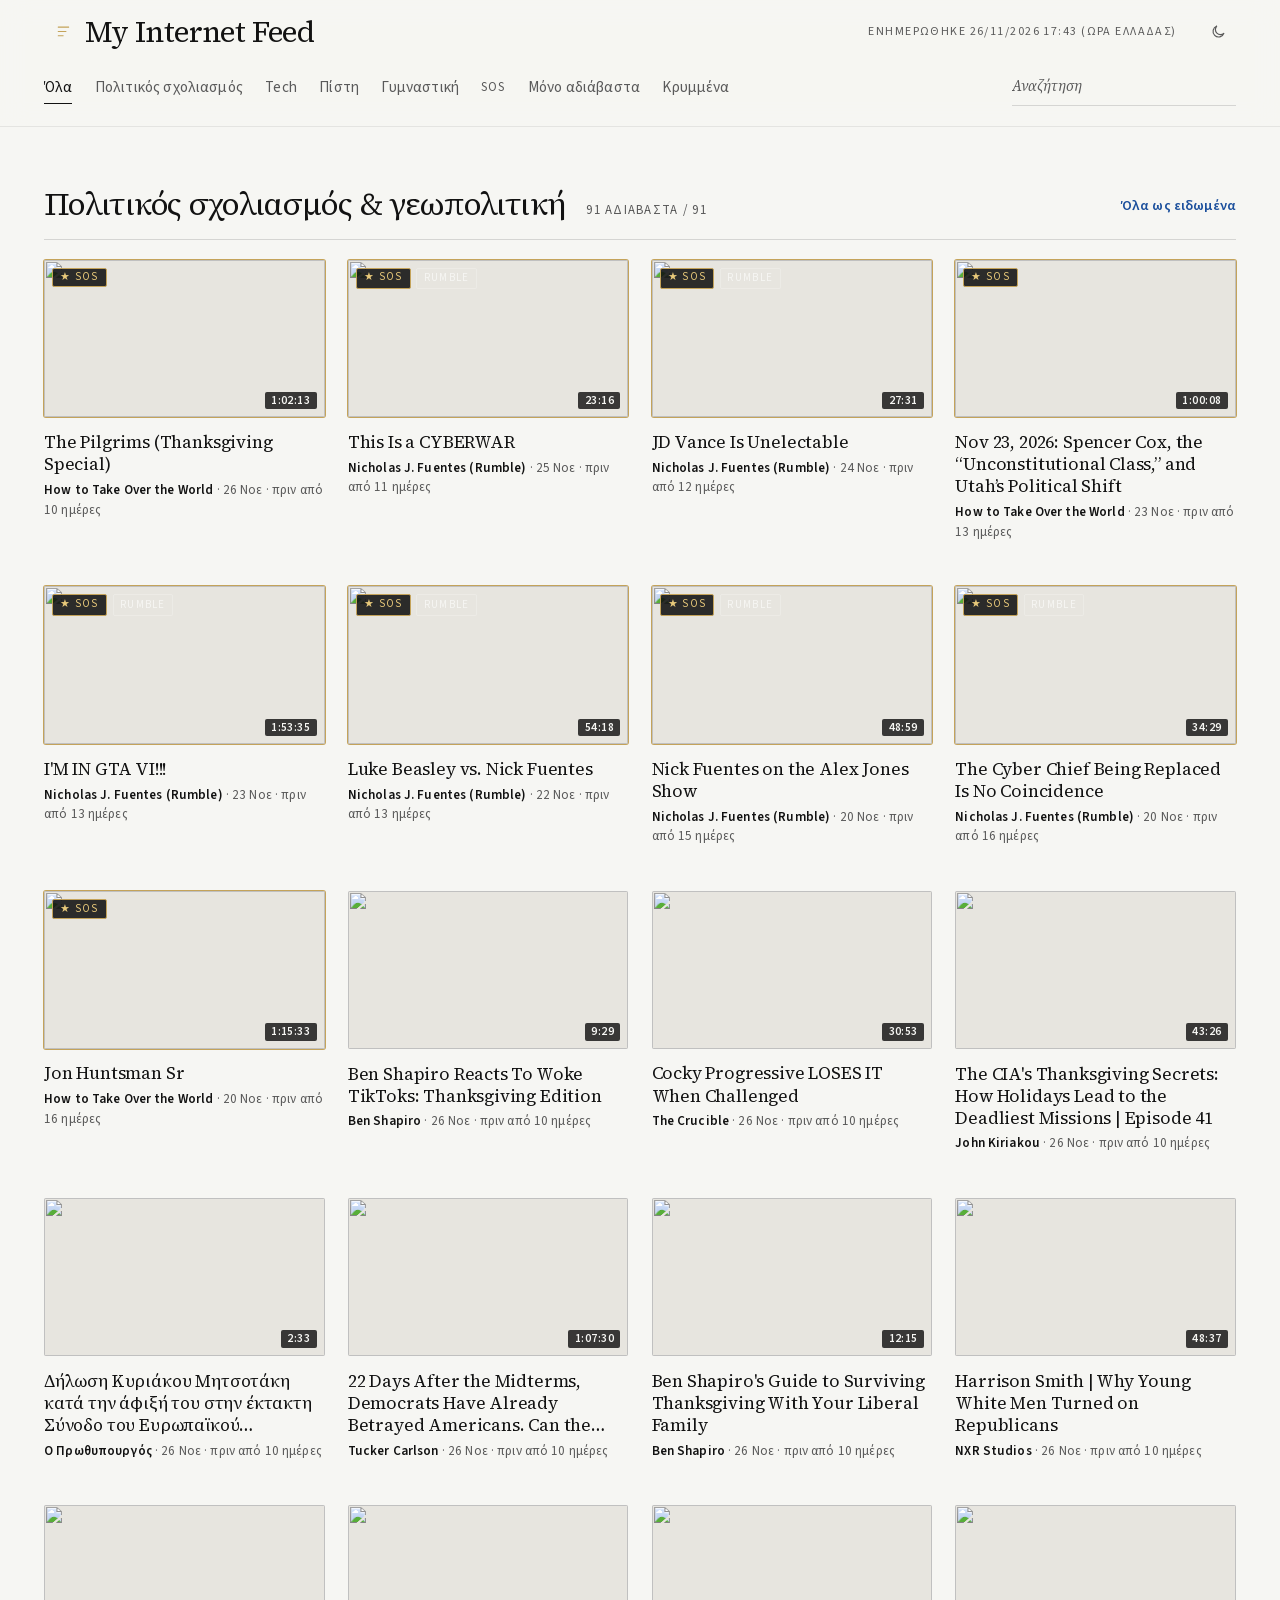
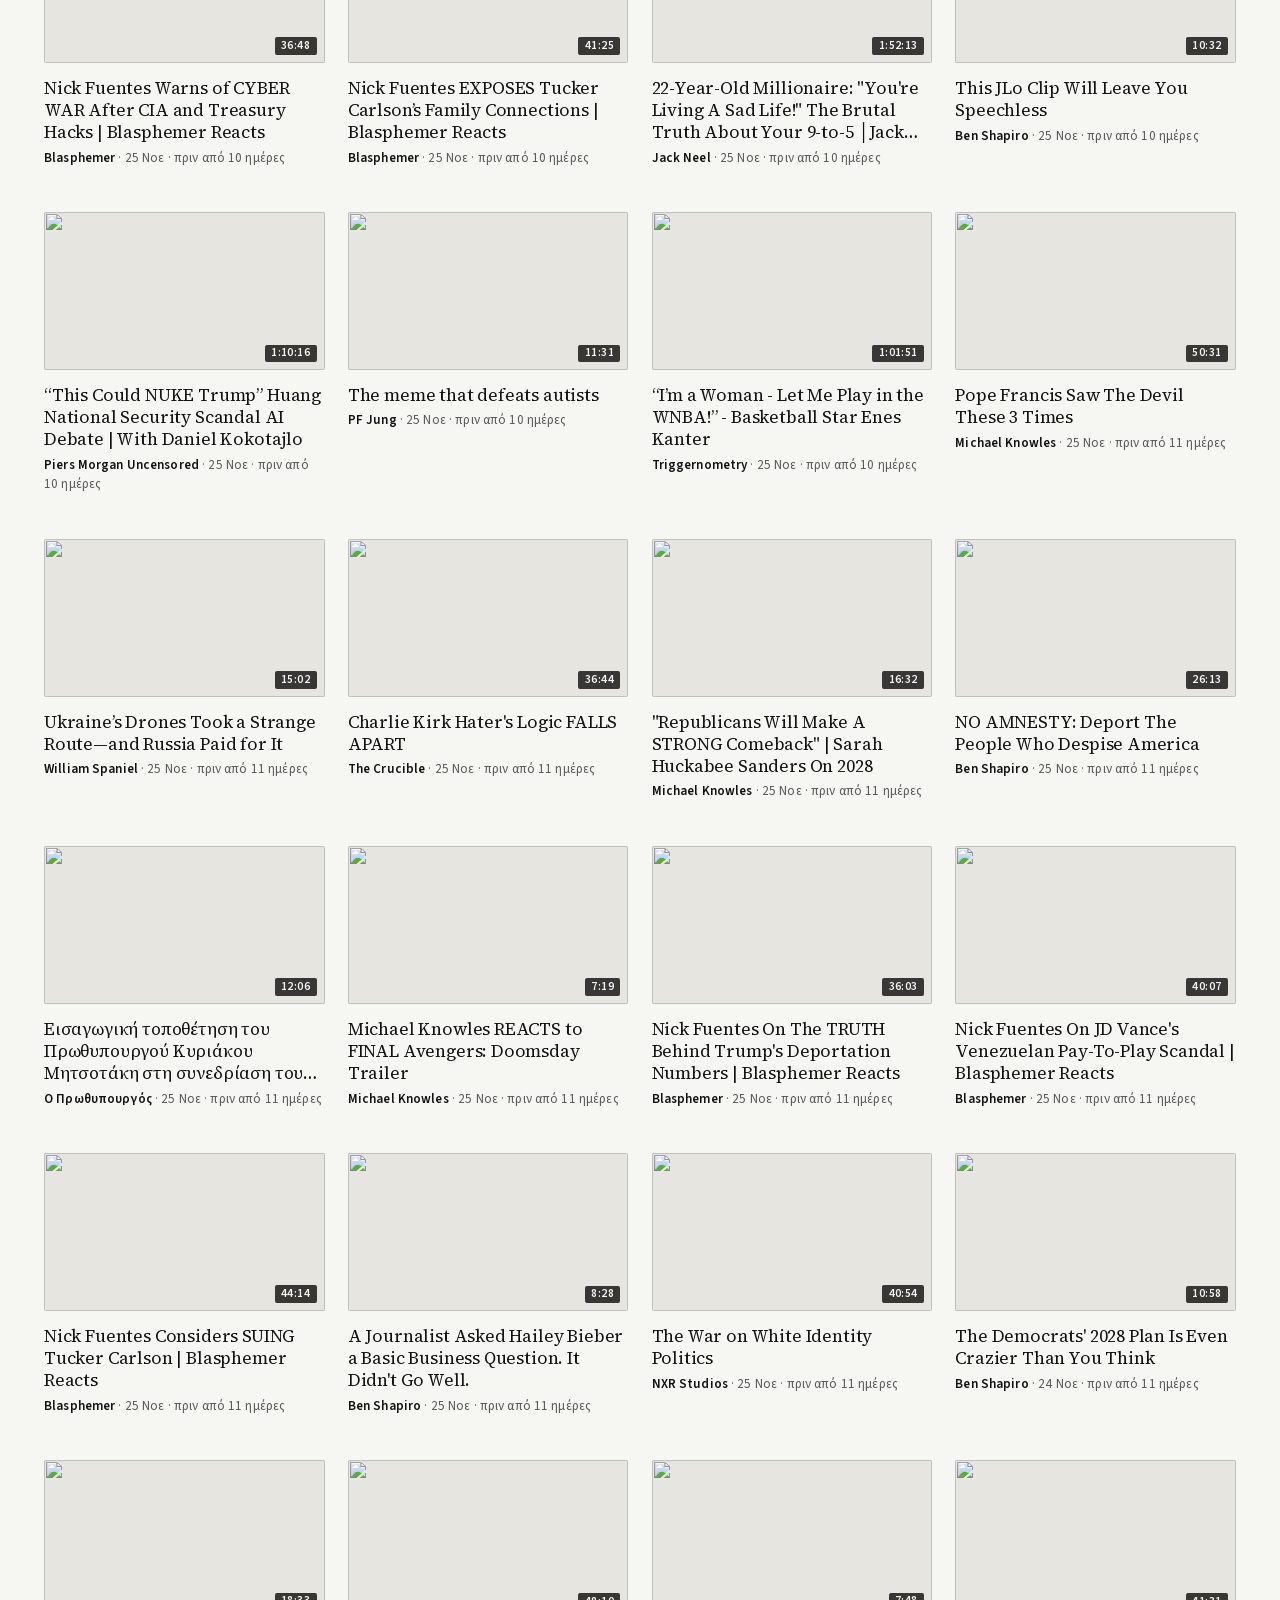
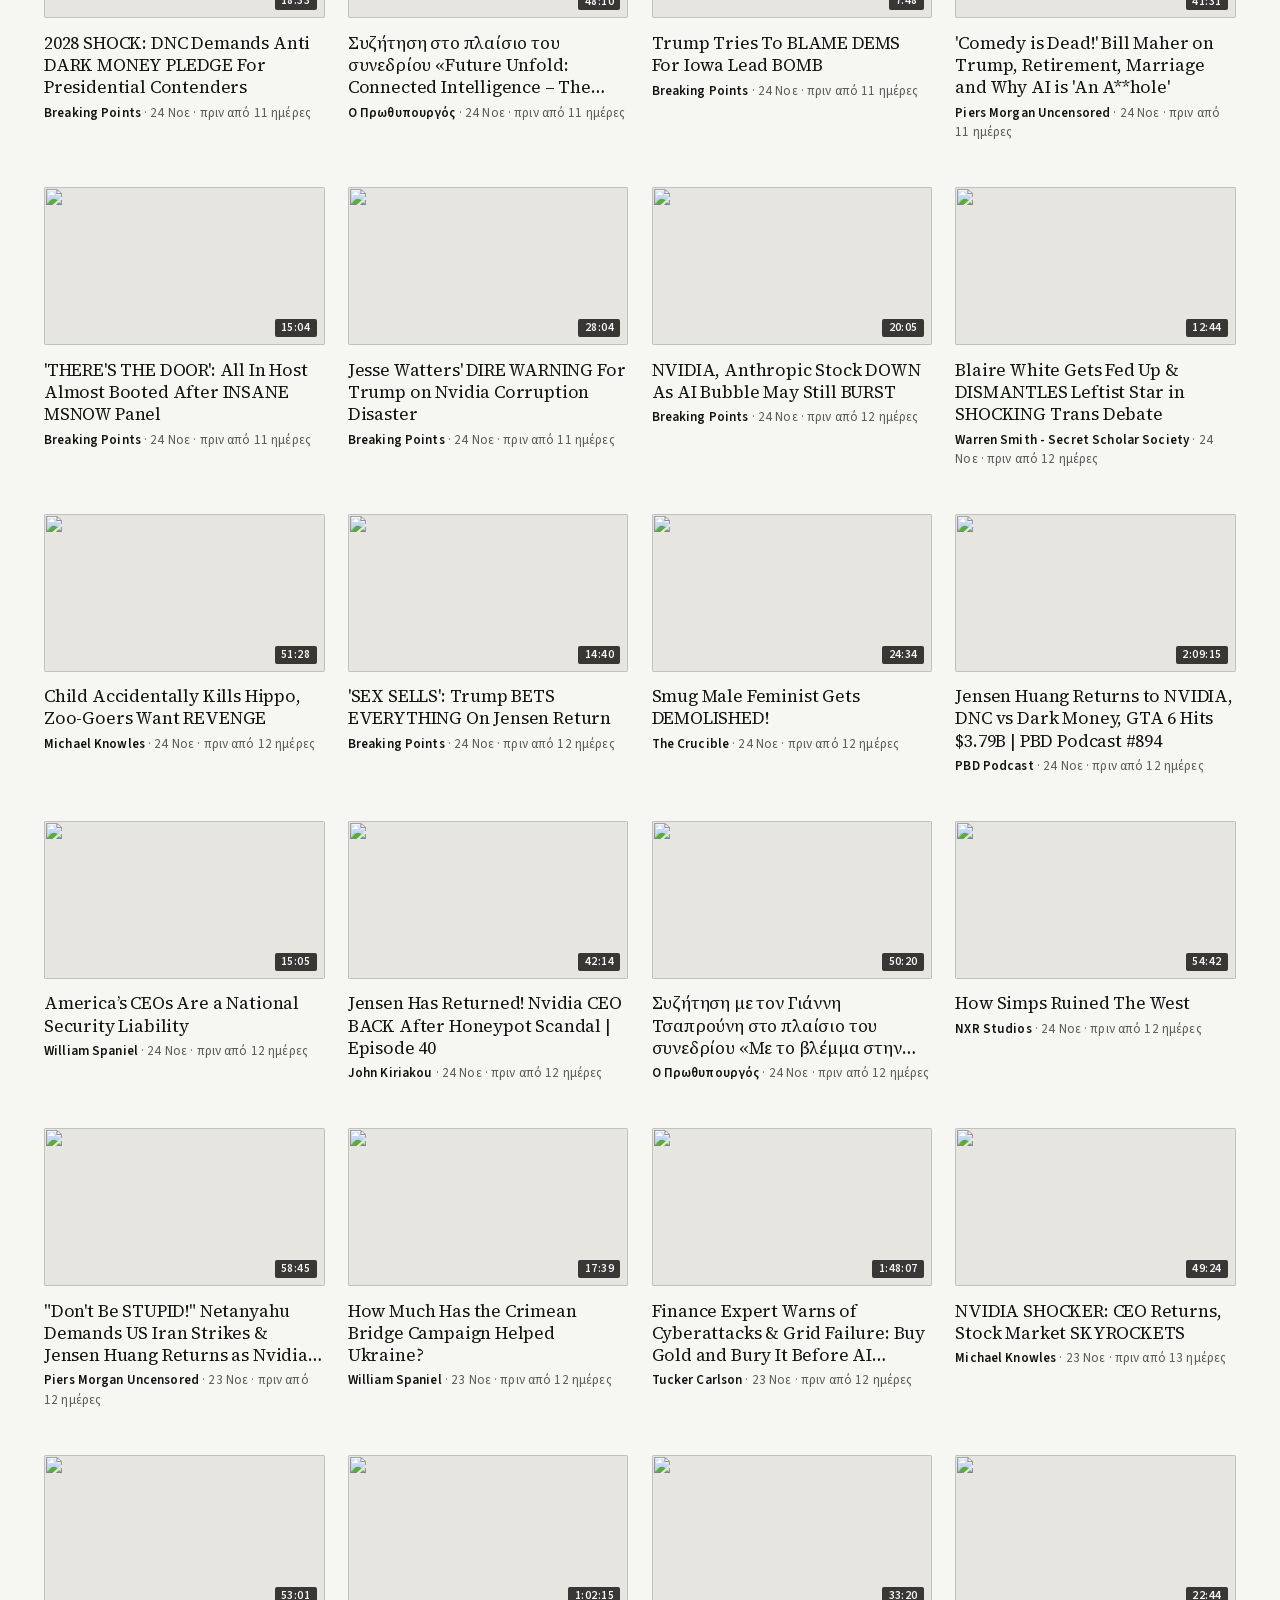
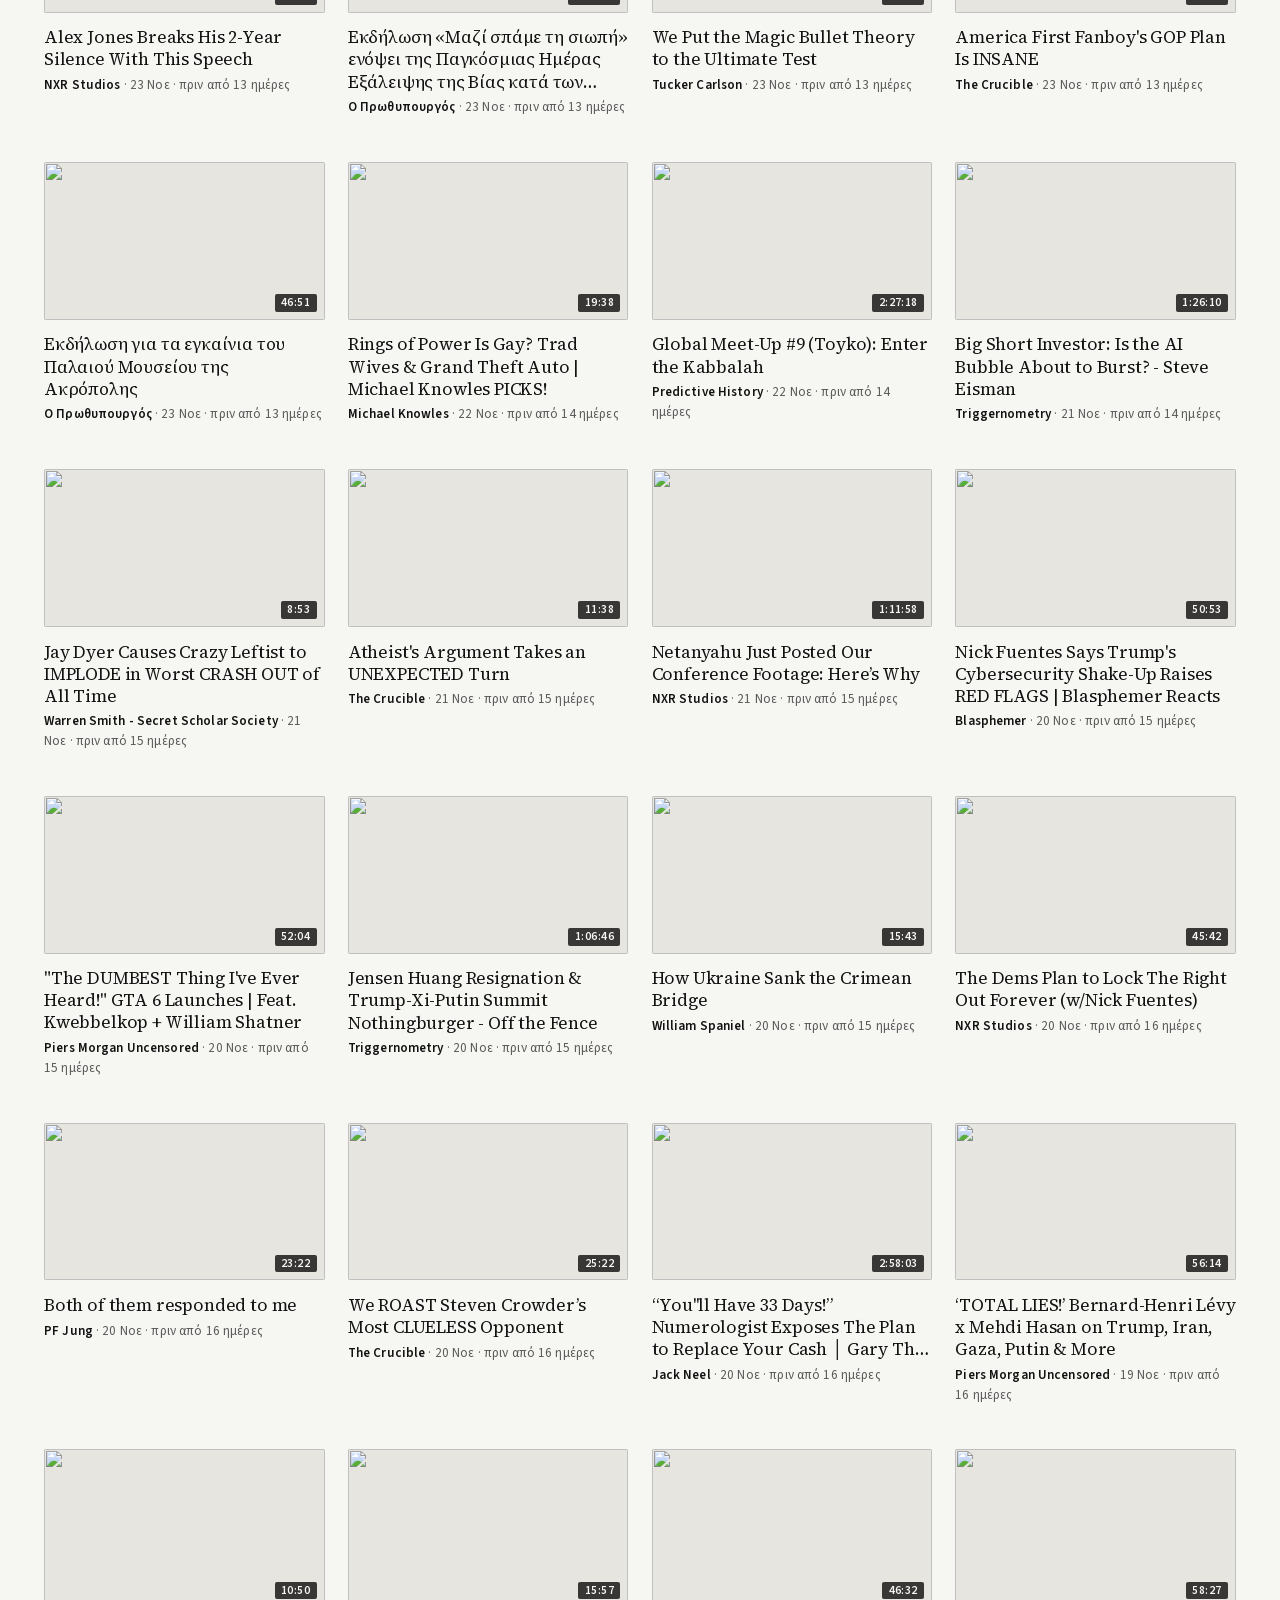
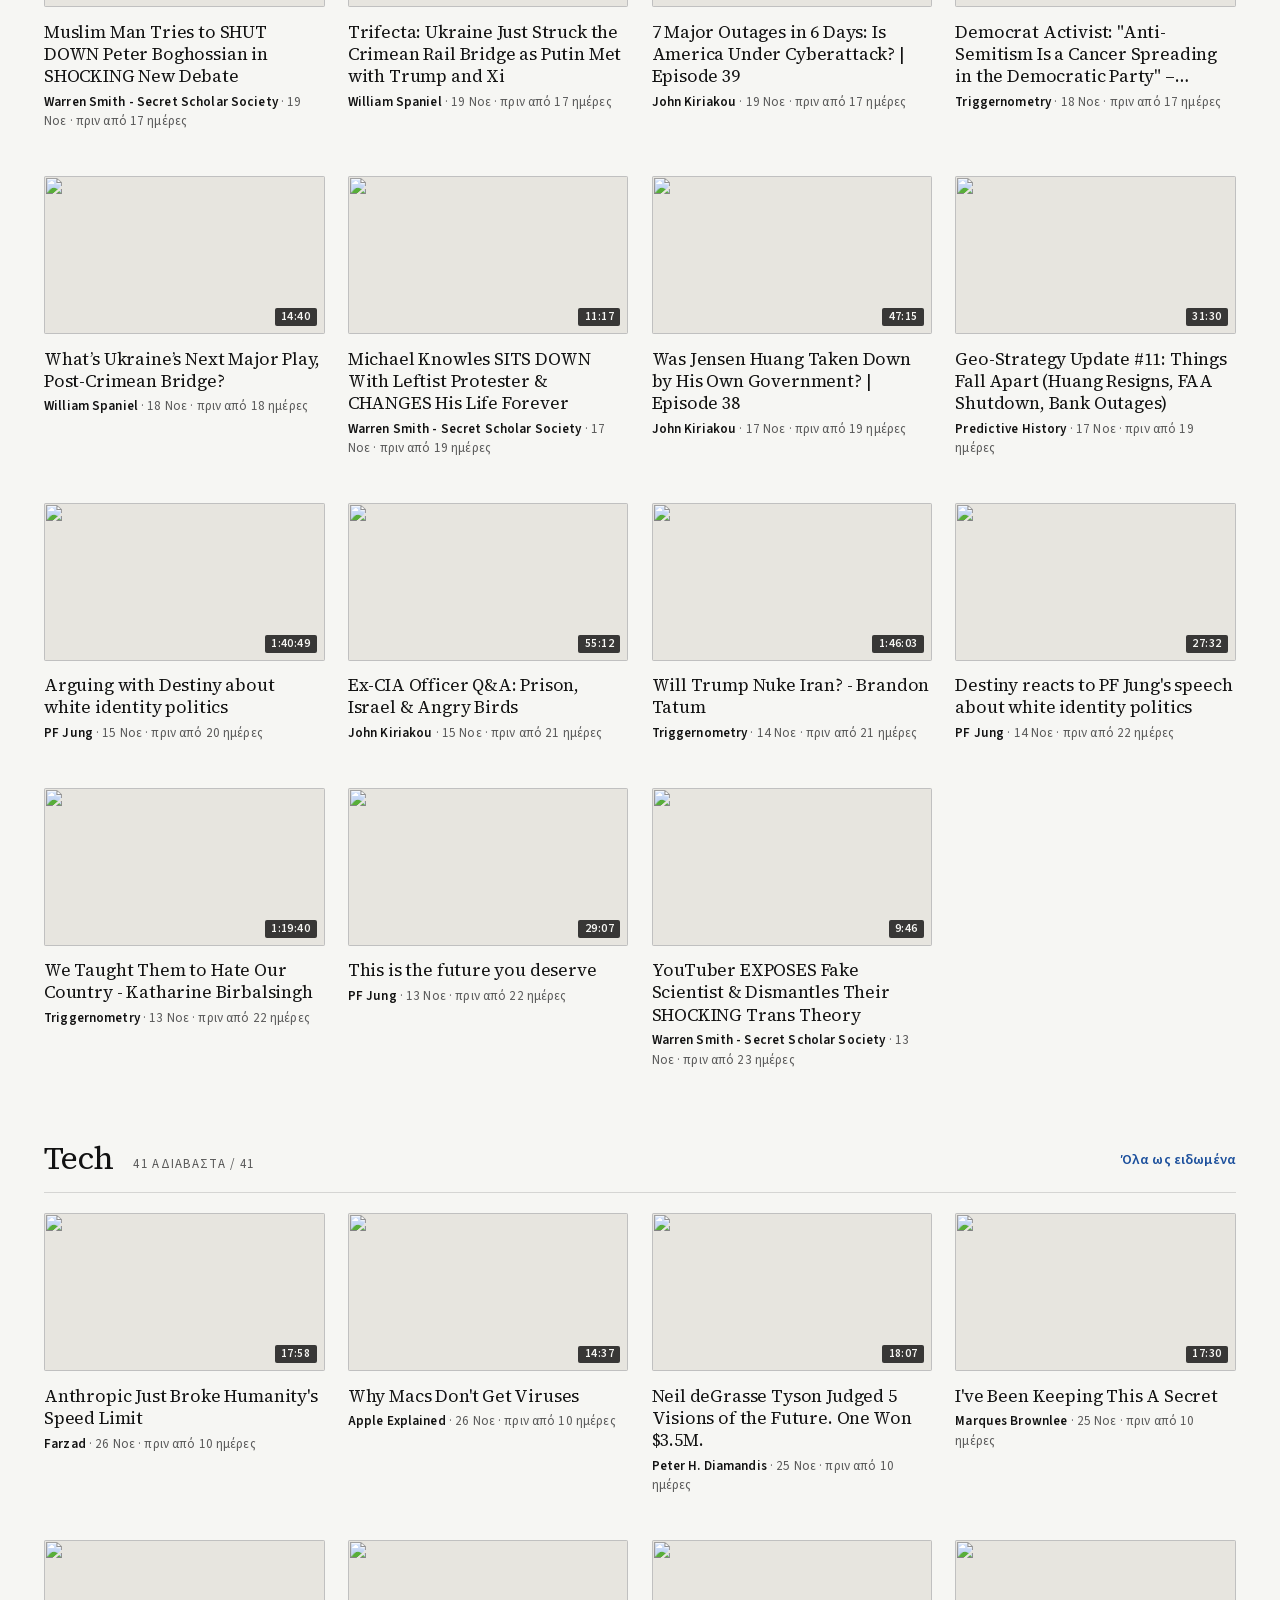
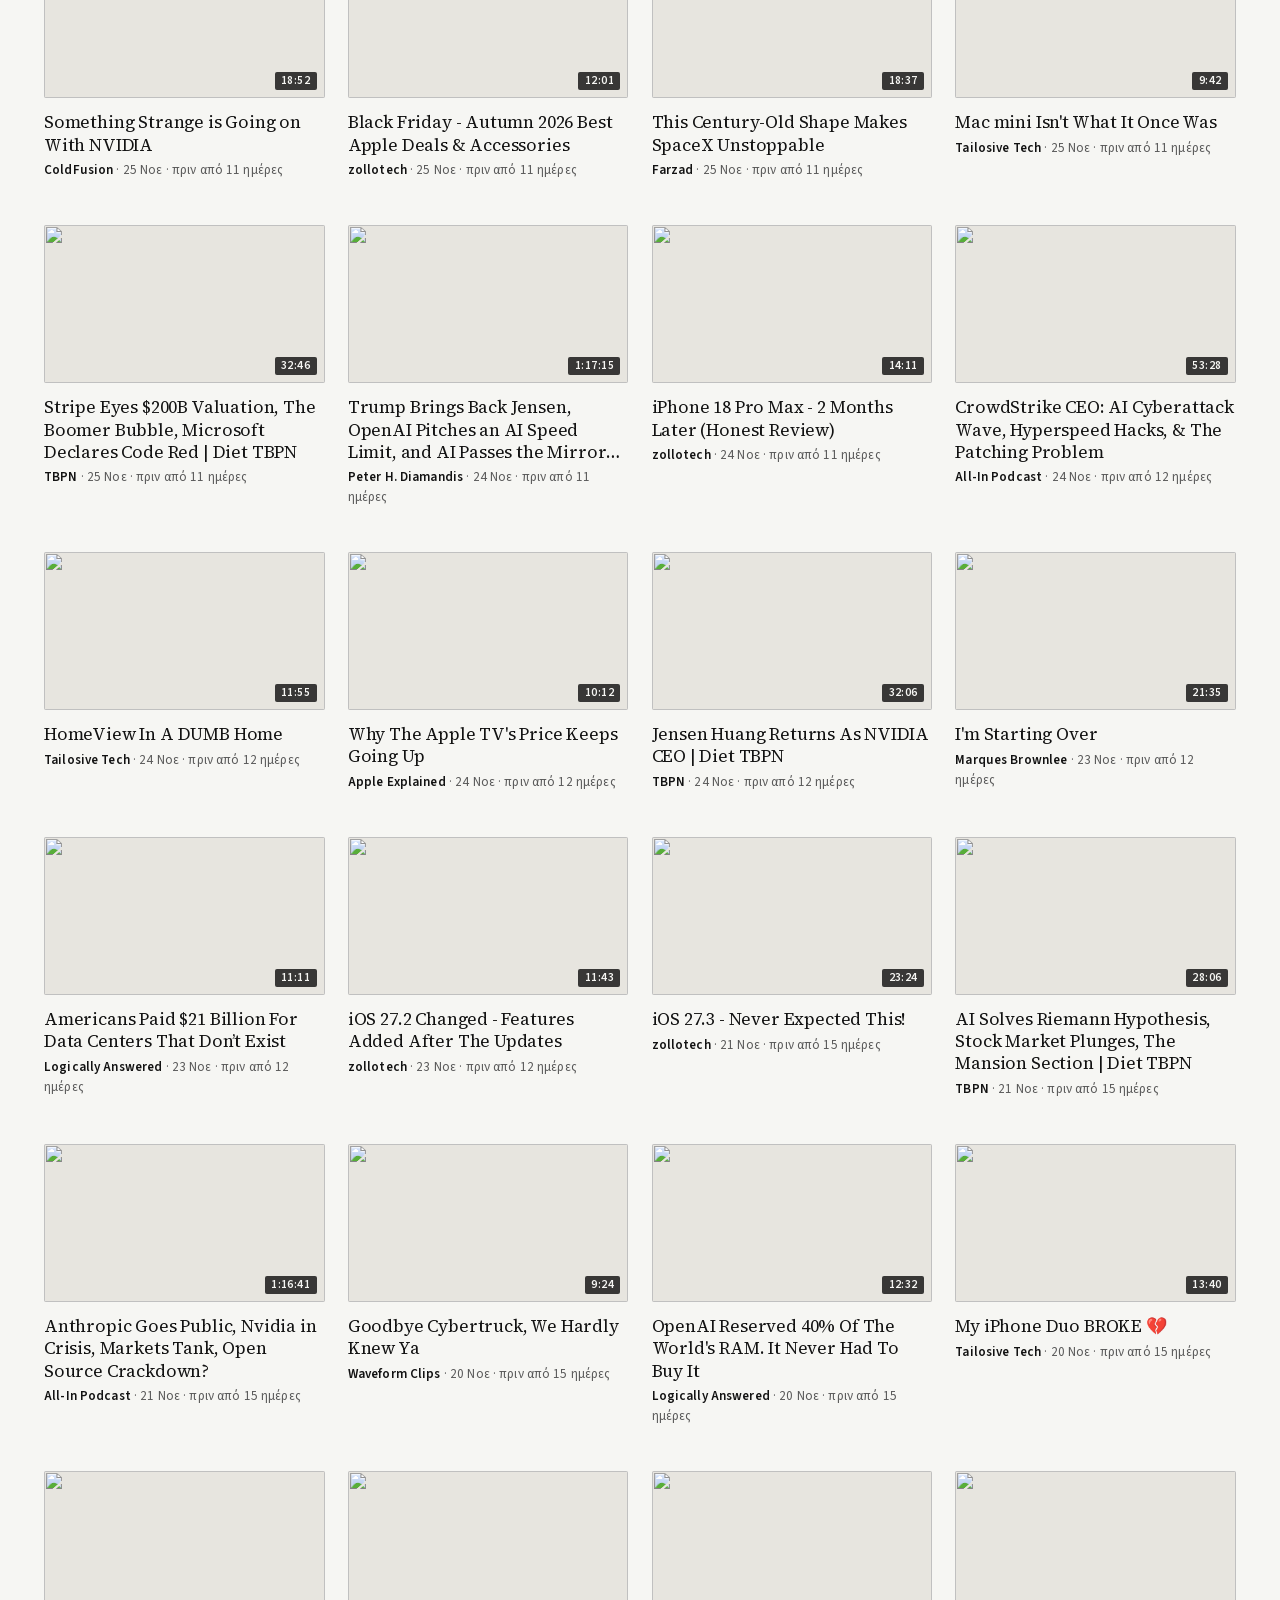
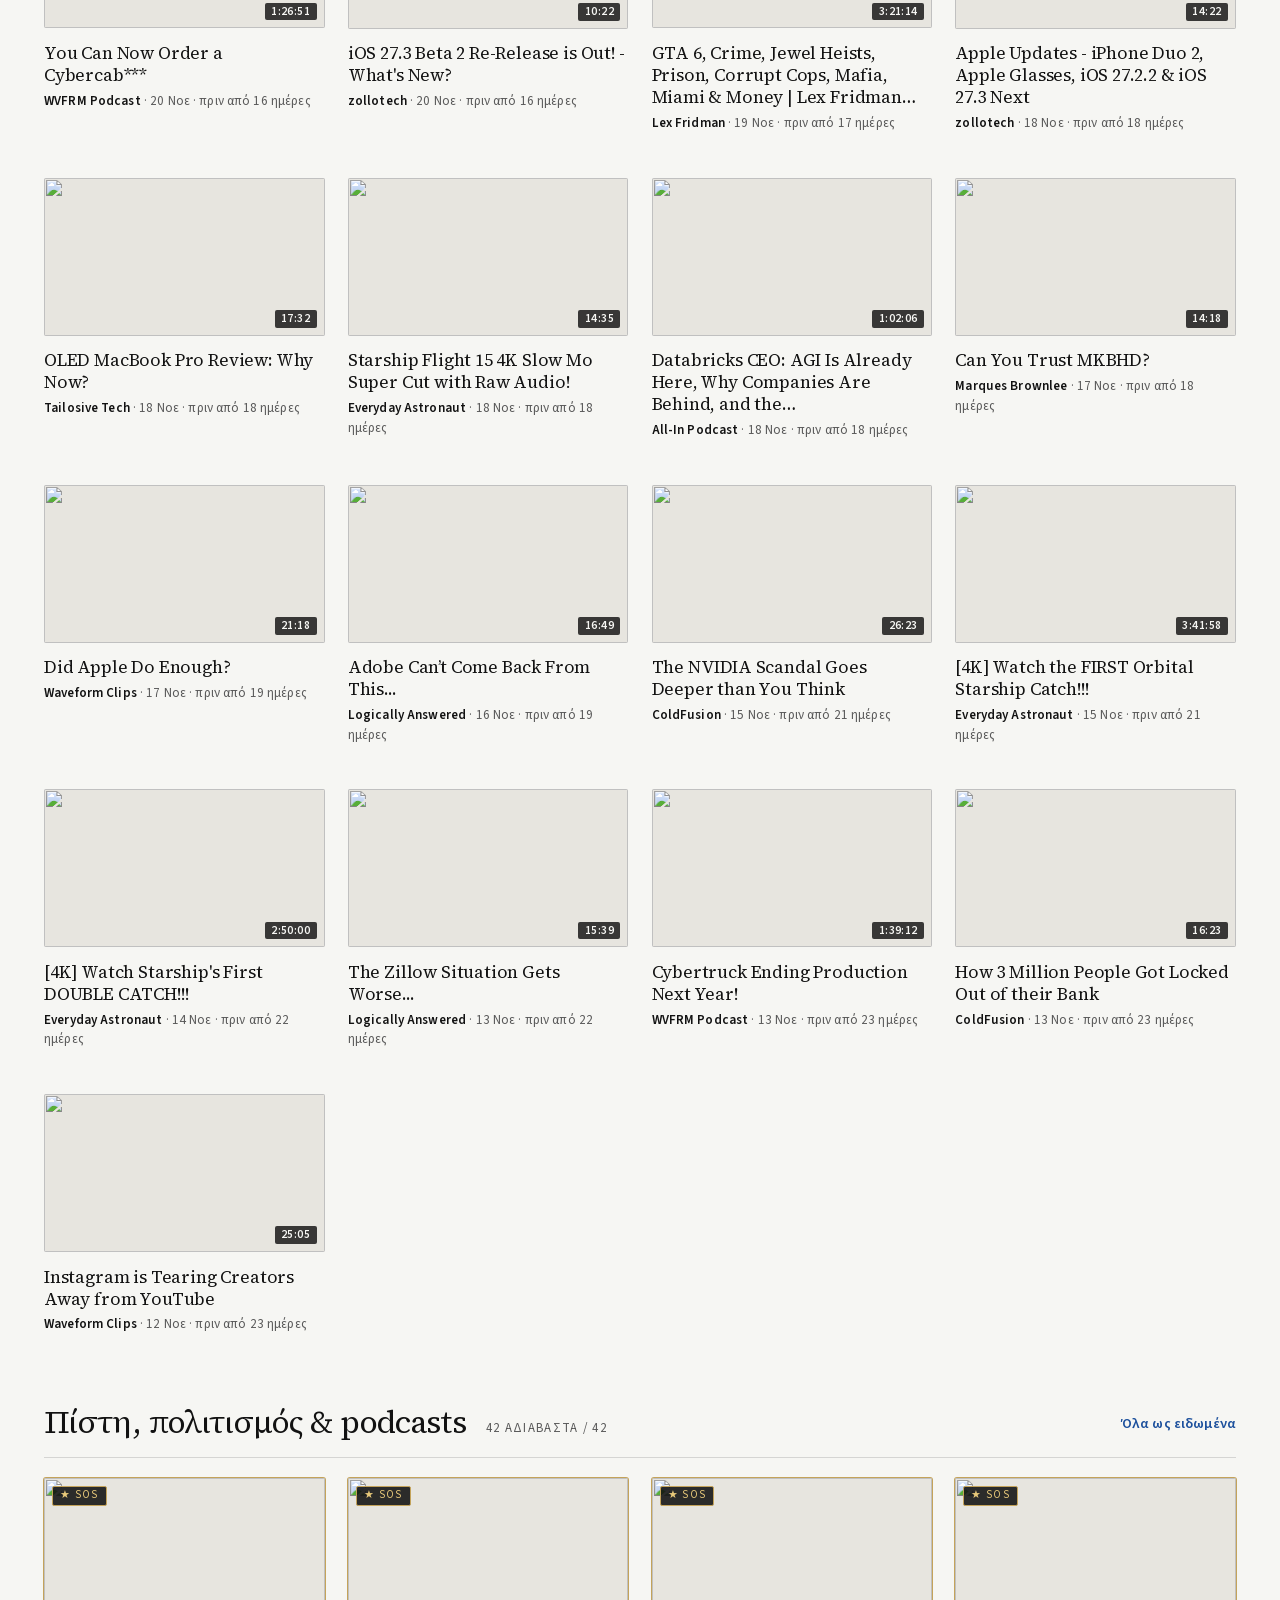
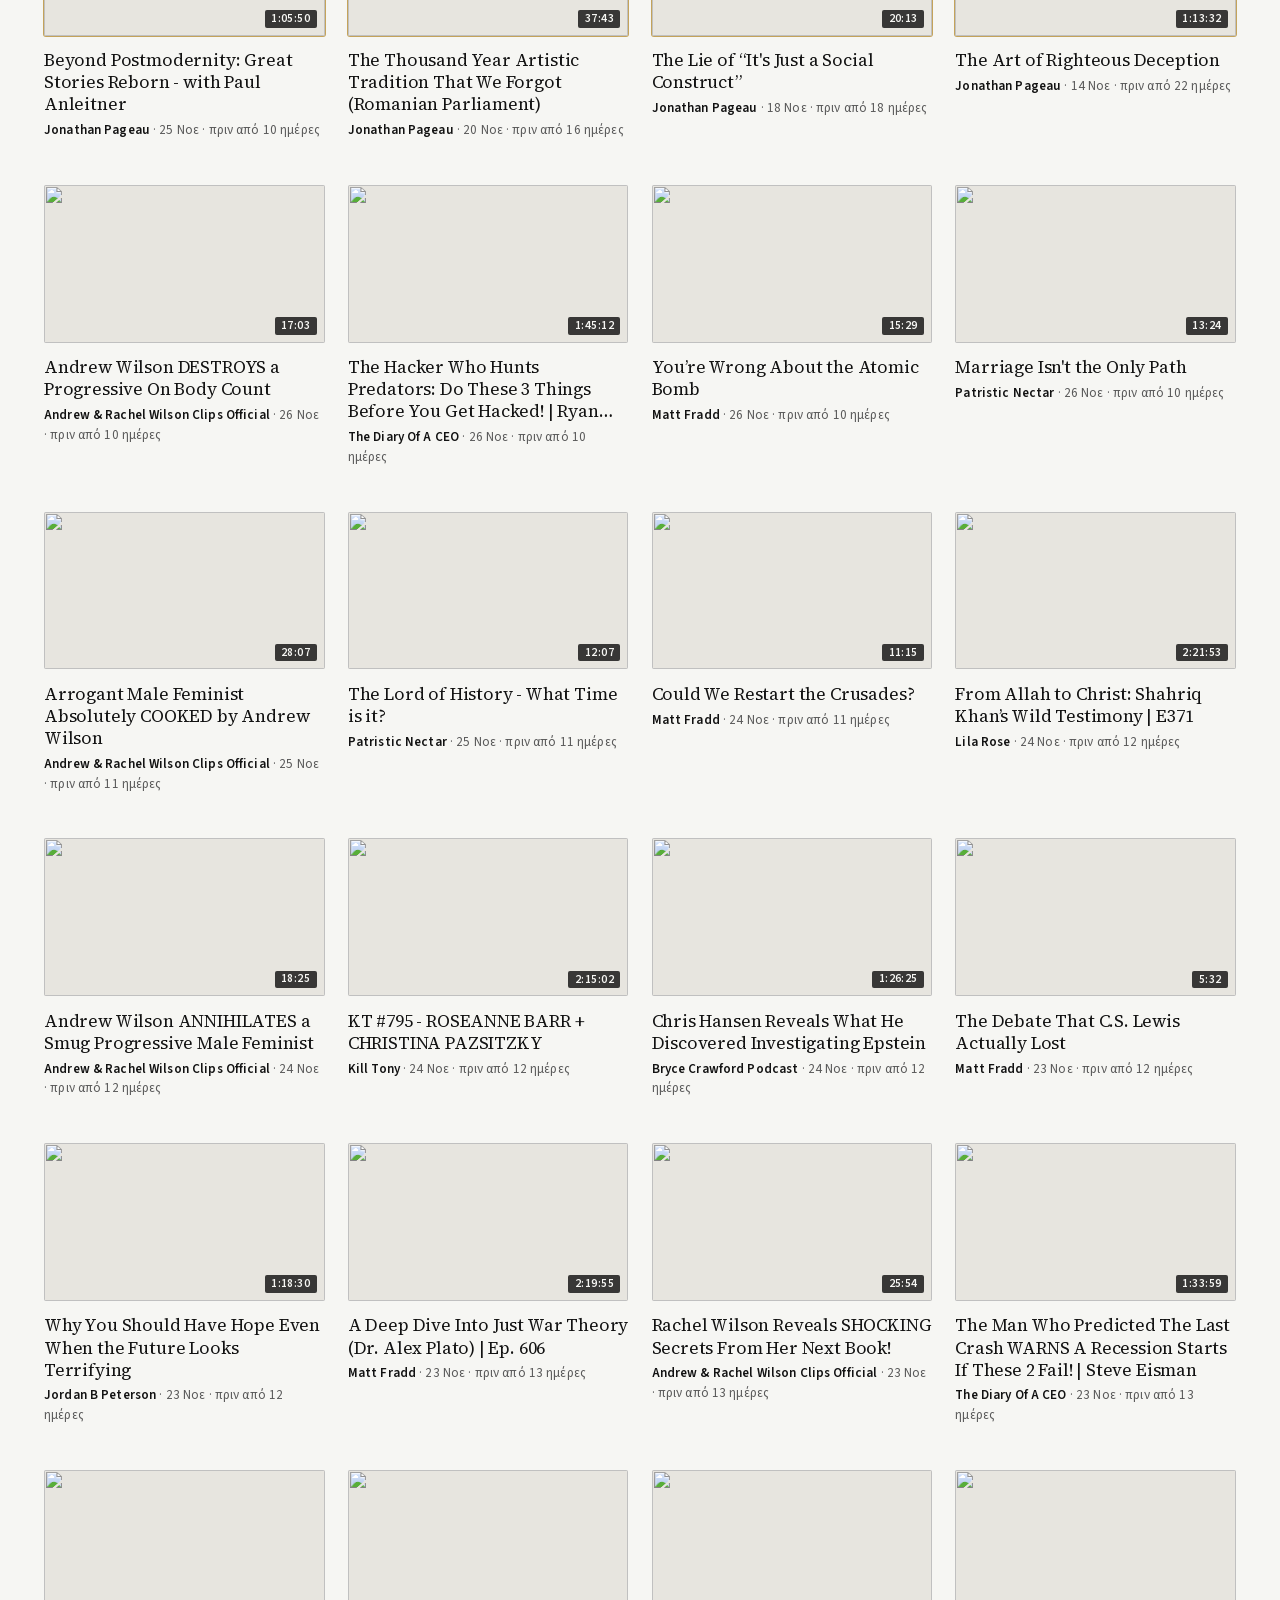
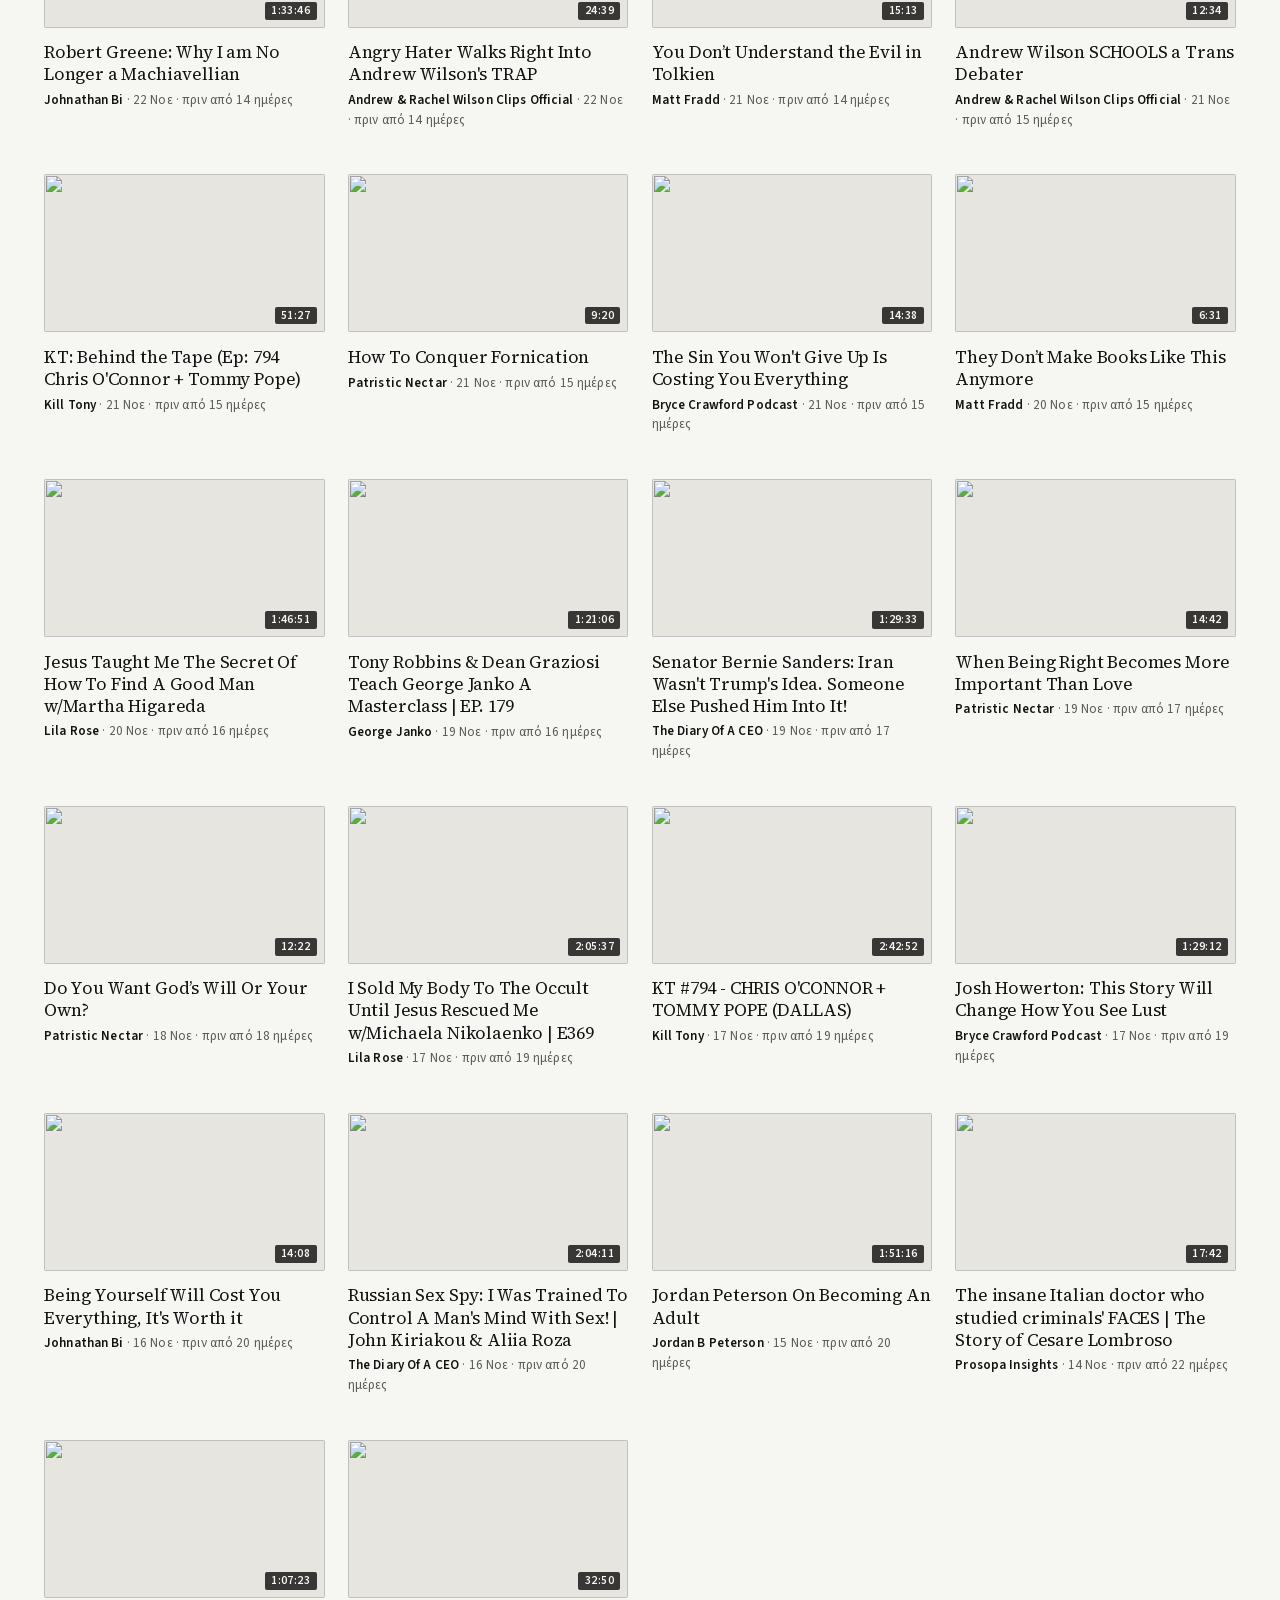
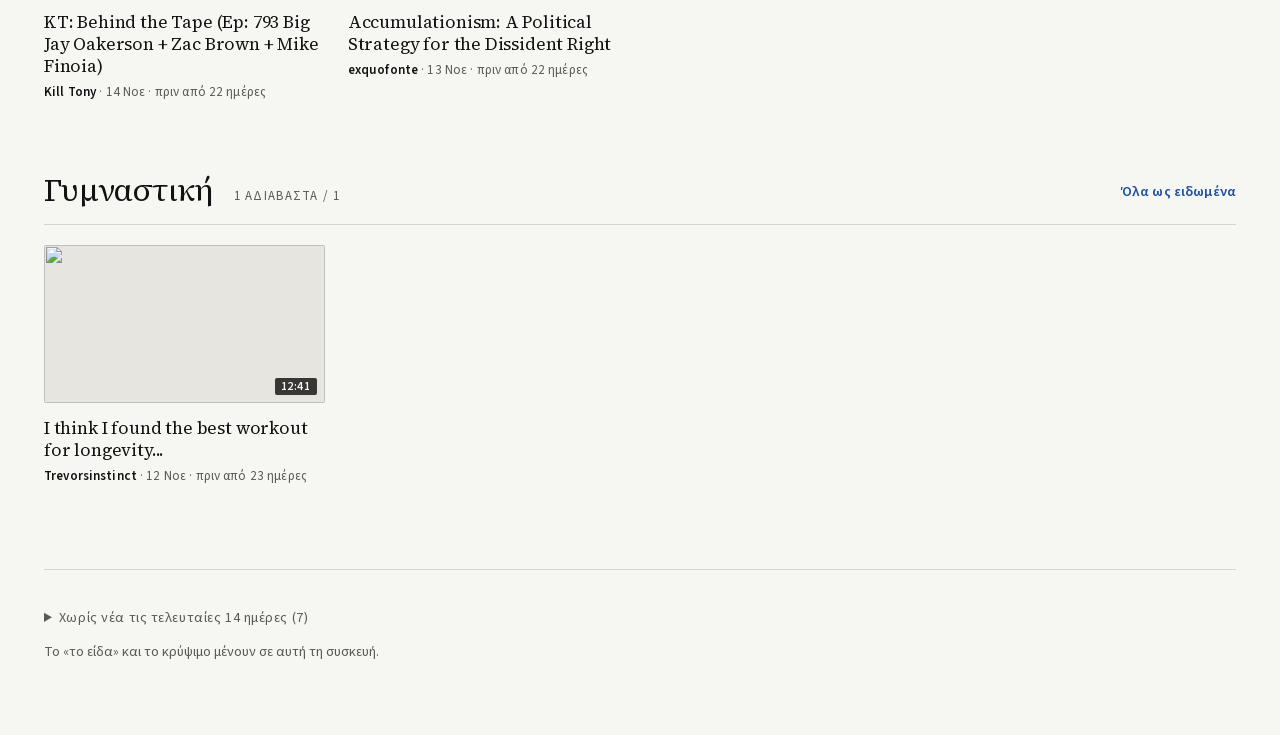
==== site/index.html @ 31cf914c "Add My Internet Feed static site and builder. Public watch-list page for selected YouTube and Rumble" ====
<!doctype html>
<html lang="el">
<head>
<meta charset="utf-8">
<meta name="viewport" content="width=device-width,initial-scale=1,viewport-fit=cover">
<meta name="theme-color" content="#161512">
<meta name="theme-color" media="(prefers-color-scheme: light)" content="#F6F6F3">
<meta name="theme-color" media="(prefers-color-scheme: dark)" content="#161512">
<meta name="apple-mobile-web-app-capable" content="yes">
<meta name="mobile-web-app-capable" content="yes">
<meta name="apple-mobile-web-app-status-bar-style" content="black-translucent">
<meta name="apple-mobile-web-app-title" content="My Internet Feed">
<link rel="icon" href="data:image/svg+xml;charset=utf-8,%3Csvg%20xmlns=%22http://www.w3.org/2000/svg%22%20viewBox=%220%200%2064%2064%22%20width=%2264%22%20height=%2264%22%20role=%22img%22%20aria-label=%22Serif%20feed%20mark%22%3E%0A%20%20%3Crect%20width=%2264%22%20height=%2264%22%20rx=%224%22%20fill=%22%231B4F9C%22/%3E%0A%20%20%3Cpath%20d=%22M15.5%2016.910256410256412V14.5H30.935897435897434V16.910256410256412L26.628205128205128%2017.371794871794872Q26.576923076923077%2020.55128205128205%2026.55128205128205%2023.807692307692307Q26.525641025641026%2027.064102564102566%2026.525641025641026%2030.397435897435898V32.6025641025641Q26.525641025641026%2035.833333333333336%2026.55128205128205%2039.08974358974359Q26.576923076923077%2042.34615384615385%2026.628205128205128%2045.62820512820513L30.935897435897434%2046.08974358974359V48.5H15.5V46.08974358974359L19.807692307692307%2045.62820512820513Q19.91025641025641%2042.44871794871795%2019.91025641025641%2039.16666666666667Q19.91025641025641%2035.88461538461539%2019.91025641025641%2032.6025641025641V30.397435897435898Q19.91025641025641%2027.166666666666668%2019.91025641025641%2023.91025641025641Q19.91025641025641%2020.653846153846153%2019.807692307692307%2017.371794871794872Z%22%20fill=%22%23F6F6F3%22/%3E%0A%20%20%3Crect%20x=%2229.84%22%20y=%2220.70%22%20width=%2224.5%22%20height=%222.35%22%20rx=%220.4%22%20fill=%22%23C4A35A%22/%3E%0A%20%20%3Crect%20x=%2229.84%22%20y=%2230.10%22%20width=%2218.5%22%20height=%222.35%22%20rx=%220.4%22%20fill=%22%23C4A35A%22/%3E%0A%20%20%3Crect%20x=%2229.84%22%20y=%2239.50%22%20width=%2212.5%22%20height=%222.35%22%20rx=%220.4%22%20fill=%22%23C4A35A%22/%3E%0A%3C/svg%3E" type="image/svg+xml">
<link rel="apple-touch-icon" href="[data-uri]">
<link rel="manifest" href="manifest.webmanifest">
<title>My Internet Feed</title>
<style>
/* greek-ext */
@font-face {
  font-family: 'Source Sans 3';
  font-style: italic;
  font-weight: 400;
  font-display: swap;
  src: url([data-uri]) format('woff2');
  unicode-range: U+1F00-1FFF;
}
/* greek */
@font-face {
  font-family: 'Source Sans 3';
  font-style: italic;
  font-weight: 400;
  font-display: swap;
  src: url([data-uri]) format('woff2');
  unicode-range: U+0370-0377, U+037A-037F, U+0384-038A, U+038C, U+038E-03A1, U+03A3-03FF;
}
/* latin */
@font-face {
  font-family: 'Source Sans 3';
  font-style: italic;
  font-weight: 400;
  font-display: swap;
  src: url([data-uri]) format('woff2');
  unicode-range: U+0000-00FF, U+0131, U+0152-0153, U+02BB-02BC, U+02C6, U+02DA, U+02DC, U+0304, U+0308, U+0329, U+2000-206F, U+20AC, U+2122, U+2191, U+2193, U+2212, U+2215, U+FEFF, U+FFFD;
}
/* greek-ext */
@font-face {
  font-family: 'Source Sans 3';
  font-style: normal;
  font-weight: 400;
  font-display: swap;
  src: url([data-uri]) format('woff2');
  unicode-range: U+1F00-1FFF;
}
/* greek */
@font-face {
  font-family: 'Source Sans 3';
  font-style: normal;
  font-weight: 400;
  font-display: swap;
  src: url([data-uri]) format('woff2');
  unicode-range: U+0370-0377, U+037A-037F, U+0384-038A, U+038C, U+038E-03A1, U+03A3-03FF;
}
/* latin */
@font-face {
  font-family: 'Source Sans 3';
  font-style: normal;
  font-weight: 400;
  font-display: swap;
  src: url([data-uri]) format('woff2');
  unicode-range: U+0000-00FF, U+0131, U+0152-0153, U+02BB-02BC, U+02C6, U+02DA, U+02DC, U+0304, U+0308, U+0329, U+2000-206F, U+20AC, U+2122, U+2191, U+2193, U+2212, U+2215, U+FEFF, U+FFFD;
}
/* greek-ext */
@font-face {
  font-family: 'Source Sans 3';
  font-style: normal;
  font-weight: 600;
  font-display: swap;
  src: url([data-uri]) format('woff2');
  unicode-range: U+1F00-1FFF;
}
/* greek */
@font-face {
  font-family: 'Source Sans 3';
  font-style: normal;
  font-weight: 600;
  font-display: swap;
  src: url([data-uri]) format('woff2');
  unicode-range: U+0370-0377, U+037A-037F, U+0384-038A, U+038C, U+038E-03A1, U+03A3-03FF;
}
/* latin */
@font-face {
  font-family: 'Source Sans 3';
  font-style: normal;
  font-weight: 600;
  font-display: swap;
  src: url([data-uri]) format('woff2');
  unicode-range: U+0000-00FF, U+0131, U+0152-0153, U+02BB-02BC, U+02C6, U+02DA, U+02DC, U+0304, U+0308, U+0329, U+2000-206F, U+20AC, U+2122, U+2191, U+2193, U+2212, U+2215, U+FEFF, U+FFFD;
}
/* greek */
@font-face {
  font-family: 'Source Serif 4';
  font-style: italic;
  font-weight: 400;
  font-display: swap;
  src: url([data-uri]) format('woff2');
  unicode-range: U+0370-0377, U+037A-037F, U+0384-038A, U+038C, U+038E-03A1, U+03A3-03FF;
}
/* latin */
@font-face {
  font-family: 'Source Serif 4';
  font-style: italic;
  font-weight: 400;
  font-display: swap;
  src: url([data-uri]) format('woff2');
  unicode-range: U+0000-00FF, U+0131, U+0152-0153, U+02BB-02BC, U+02C6, U+02DA, U+02DC, U+0304, U+0308, U+0329, U+2000-206F, U+20AC, U+2122, U+2191, U+2193, U+2212, U+2215, U+FEFF, U+FFFD;
}
/* greek */
@font-face {
  font-family: 'Source Serif 4';
  font-style: normal;
  font-weight: 400;
  font-display: swap;
  src: url([data-uri]) format('woff2');
  unicode-range: U+0370-0377, U+037A-037F, U+0384-038A, U+038C, U+038E-03A1, U+03A3-03FF;
}
/* latin */
@font-face {
  font-family: 'Source Serif 4';
  font-style: normal;
  font-weight: 400;
  font-display: swap;
  src: url([data-uri]) format('woff2');
  unicode-range: U+0000-00FF, U+0131, U+0152-0153, U+02BB-02BC, U+02C6, U+02DA, U+02DC, U+0304, U+0308, U+0329, U+2000-206F, U+20AC, U+2122, U+2191, U+2193, U+2212, U+2215, U+FEFF, U+FFFD;
}
/* greek */
@font-face {
  font-family: 'Source Serif 4';
  font-style: normal;
  font-weight: 600;
  font-display: swap;
  src: url([data-uri]) format('woff2');
  unicode-range: U+0370-0377, U+037A-037F, U+0384-038A, U+038C, U+038E-03A1, U+03A3-03FF;
}
/* latin */
@font-face {
  font-family: 'Source Serif 4';
  font-style: normal;
  font-weight: 600;
  font-display: swap;
  src: url([data-uri]) format('woff2');
  unicode-range: U+0000-00FF, U+0131, U+0152-0153, U+02BB-02BC, U+02C6, U+02DA, U+02DC, U+0304, U+0308, U+0329, U+2000-206F, U+20AC, U+2122, U+2191, U+2193, U+2212, U+2215, U+FEFF, U+FFFD;
}
:root{
  --bg:#161512; --text:#F6F6F3; --muted:#9A958C;
  --accent:#8EAAD9; --accent-hover:#A8C0E4;
  --gold:#C4A35A; --gold-line:#9A7840;
  --line:rgba(246,246,243,.12); --line-soft:rgba(246,246,243,.07);
  --panel:#1E1C18; --card:#1C1A16; --thumb:#12110F;
  --serif:"Source Serif 4","Source Serif Pro",Georgia,"Times New Roman",serif;
  --sans:"Source Sans 3","Source Sans Pro",-apple-system,"Segoe UI",Helvetica,Arial,sans-serif;
  --ease:cubic-bezier(.2,.7,.1,1);
  --pad:clamp(1.1rem,3.6vw,2.75rem);
  --header-h:auto;
  --radius:2px;
  --live:#C4473A;
}
html[data-theme="light"]{
  --bg:#F6F6F3; --text:#121212; --muted:#5A5A5A;
  --accent:#1B4F9C; --accent-hover:#163F7C;
  --gold:#9A7840; --gold-line:#C4A35A;
  --line:rgba(18,18,18,.14); --line-soft:rgba(18,18,18,.08);
  --panel:#EDECE7; --card:#EFEDE8; --thumb:#E7E5DF;
  --live:#B3261E;
}
*{box-sizing:border-box}
html{-webkit-text-size-adjust:100%}
body{margin:0;background:var(--bg);color:var(--text);font-family:var(--sans);font-size:1.02rem;line-height:1.5;
  -webkit-font-smoothing:antialiased;text-rendering:optimizeLegibility;font-kerning:normal;
  padding-bottom:env(safe-area-inset-bottom)}
img{display:block;max-width:100%}
button,input{font:inherit;color:inherit}
::selection{background:var(--accent);color:var(--bg)}
:focus-visible{outline:2px solid var(--accent);outline-offset:3px}

/* ---------- header ---------- */
header{position:sticky;top:0;z-index:20;background:color-mix(in srgb,var(--bg) 86%,transparent);
  -webkit-backdrop-filter:saturate(1.2) blur(14px);backdrop-filter:saturate(1.2) blur(14px);
  border-bottom:1px solid var(--line-soft);
  padding:calc(.85rem + env(safe-area-inset-top)) var(--pad) .85rem}
.top{display:flex;align-items:center;gap:1.25rem;flex-wrap:wrap}
.brand{display:flex;align-items:center;gap:.7rem;min-width:0;margin:0;color:inherit}
.mark{flex:none;width:1.85rem;height:1.85rem;display:block;border-radius:3px}
.wordmark{font-family:var(--serif);font-weight:400;font-size:clamp(1.45rem,3.2vw,1.85rem);letter-spacing:-.02em;line-height:1}
.gen{margin-left:auto;color:var(--muted);font-size:.75rem;letter-spacing:.12em;text-transform:uppercase;align-self:center}
.theme{margin-left:.2rem;flex:none;width:36px;height:36px;border:0;background:transparent;color:var(--muted);cursor:pointer;border-radius:var(--radius);display:inline-flex;align-items:center;justify-content:center;align-self:center}
.theme:hover{color:var(--text)}
.theme svg{width:18px;height:18px}
html[data-theme="light"] .icon-sun{display:none}
html[data-theme="dark"] .icon-moon{display:none}

.bar{display:flex;align-items:center;gap:.15rem 1.4rem;margin-top:.85rem;overflow-x:auto;scrollbar-width:none;padding:.15rem 0 .2rem}
.bar::-webkit-scrollbar{display:none}
.chip{flex:none;appearance:none;border:0;background:none;color:var(--muted);padding:.45rem 0;min-height:44px;
  font-size:.95rem;cursor:pointer;user-select:none;white-space:nowrap;position:relative;letter-spacing:.01em;transition:color .3s}
.chip::after{content:"";position:absolute;left:0;right:0;bottom:.35rem;height:1px;background:currentColor;transform:scaleX(0);transform-origin:left;transition:transform .45s var(--ease)}
.chip:hover{color:var(--text)}
.chip.on{color:var(--text)}
.chip.on::after{transform:scaleX(1)}
.chip.sos{letter-spacing:.08em;font-size:.8rem;text-transform:uppercase}
.chip.sos.on{color:var(--gold)}
#q{flex:0 1 14rem;min-width:7.5rem;margin-left:auto;background:transparent;border:0;border-bottom:1px solid var(--line);
  padding:.45rem 0;font-size:.92rem;color:var(--text);outline:none;border-radius:0;transition:border-color .3s}
#q:focus{border-bottom-color:var(--accent)}
#q::placeholder{color:var(--muted);font-style:italic;font-family:var(--serif)}

/* ---------- layout ---------- */
main{max-width:1440px;margin:0 auto;padding:.5rem var(--pad) 4.5rem}

section{margin-top:clamp(2rem,4.5vw,3.25rem)}
.gh{display:flex;align-items:flex-end;justify-content:space-between;gap:1.25rem;padding-bottom:1rem;
  border-bottom:1px solid var(--line);margin-bottom:1.25rem;flex-wrap:wrap}
.gh h2{font-family:var(--serif);font-weight:400;font-size:clamp(1.55rem,2.5vw,2.05rem);letter-spacing:-.02em;line-height:1.1;margin:0}
.gh .n{color:var(--muted);font-size:.8rem;letter-spacing:.1em;text-transform:uppercase;margin-right:auto;padding-bottom:.15rem}
.btn{border:0;background:none;color:var(--accent);padding:.35rem 0;font-size:.9rem;font-weight:600;cursor:pointer;letter-spacing:.01em}
.btn:hover{color:var(--accent-hover)}

.grid{display:grid;grid-template-columns:repeat(auto-fill,minmax(280px,1fr));gap:clamp(1.15rem,2vw,1.7rem) clamp(1rem,1.8vw,1.5rem)}

/* ---------- cards ---------- */
.card{position:relative;background:transparent;display:flex;flex-direction:column;transition:opacity .45s var(--ease),filter .45s var(--ease)}
.card.sos .th{box-shadow:0 0 0 1px var(--gold-line)}
.card.seen{opacity:.42;filter:saturate(.55)}
.card.seen:hover{opacity:.82;filter:saturate(.85)}
.card a.hit{color:inherit;text-decoration:none;display:flex;flex-direction:column;flex:1;min-width:0}
.th{position:relative;aspect-ratio:16/9;background:var(--thumb);border-radius:var(--radius);overflow:hidden}
.th img{width:100%;height:100%;object-fit:cover;transition:transform 1.1s var(--ease)}
@media (prefers-reduced-motion:no-preference){
  .card:hover .th img{transform:scale(1.03)}
  .card[data-in]{transform:translateY(14px);animation:rise .85s var(--ease) forwards}
  .card[data-in]:not(.seen){opacity:0;animation:rise-fade .85s var(--ease) forwards}
}
@keyframes rise{to{transform:none}}
@keyframes rise-fade{to{opacity:1;transform:none}}
@media (prefers-reduced-motion:reduce){
  .card,.th img,.chip::after{transition:none;animation:none}
}

.dur{position:absolute;right:.5rem;bottom:.5rem;background:rgba(18,18,18,.82);color:#F6F6F3;
  border-radius:var(--radius);padding:.12rem .4rem;font-size:.72rem;font-weight:600;letter-spacing:.04em;
  font-feature-settings:"tnum" 1,"lnum" 1;line-height:1.2}
.dur.live{background:var(--live);letter-spacing:.1em}
.tag{position:absolute;left:.5rem;top:.5rem;display:flex;gap:.35rem}
.tag span{font-size:.68rem;letter-spacing:.14em;text-transform:uppercase;line-height:1;
  padding:.28rem .4rem;border-radius:var(--radius);background:rgba(18,18,18,.78);color:#F6F6F3}
.tag .s{background:rgba(18,18,18,.88);color:#E8C97A;border:1px solid var(--gold-line);padding:.22rem .45rem;letter-spacing:.12em}
.tag .r{background:transparent;border:1px solid rgba(246,246,243,.35);letter-spacing:.12em}

.bd{padding:.85rem 0 1.15rem;display:flex;flex-direction:column;gap:.35rem;flex:1}
.ti{font-family:var(--serif);font-weight:400;font-size:1.08rem;line-height:1.28;letter-spacing:-.01em;
  display:-webkit-box;-webkit-line-clamp:3;-webkit-box-orient:vertical;overflow:hidden}
.meta{color:var(--muted);font-size:.82rem;letter-spacing:.01em}
.meta b{color:var(--text);font-weight:600;font-family:var(--sans)}

.acts{position:absolute;right:.45rem;top:.45rem;display:flex;gap:.35rem;opacity:0;transition:opacity .3s}
.card:hover .acts,.card:focus-within .acts{opacity:1}
.acts button{width:32px;height:32px;border-radius:50%;border:0;background:rgba(18,18,18,.62);color:#F6F6F3;
  font-size:14px;cursor:pointer;line-height:32px;padding:0;backdrop-filter:blur(6px)}
.acts button:hover{background:rgba(18,18,18,.82)}
.card.seen .acts .ck{background:var(--accent);color:var(--bg)}

.empty{color:var(--muted);padding:4rem 0;text-align:center;font-family:var(--serif);font-size:1.25rem}
footer{color:var(--muted);font-size:.88rem;border-top:1px solid var(--line);margin-top:clamp(2.5rem,6vw,4rem);padding-top:1.5rem}
footer a{color:var(--accent);text-decoration:none}
footer a:hover{color:var(--accent-hover)}
details{margin-top:.9rem}
summary{cursor:pointer;letter-spacing:.04em}
details div{margin-top:.6rem;line-height:1.6}

@media (max-width:620px){
  .grid{grid-template-columns:1fr;gap:1.15rem}
  .card{flex-direction:row;align-items:stretch;gap:0}
  .card a.hit{flex-direction:row;gap:.9rem}
  .th{width:44%;flex:none;aspect-ratio:16/9;align-self:flex-start}
  .bd{padding:.1rem .15rem 2rem 0}
  .ti{font-size:1rem;-webkit-line-clamp:3}
  .acts{opacity:1;top:auto;bottom:.05rem;right:0;position:absolute}
  .acts button{width:34px;height:34px;line-height:34px;background:transparent;color:var(--muted);backdrop-filter:none}
  html[data-theme="dark"] .acts button{color:var(--muted)}
  .card.seen .acts .ck{background:transparent;color:var(--accent)}
  .tag span,.dur{transform:scale(.94);transform-origin:bottom right}
  .gen{margin-left:0;width:100%;order:3;letter-spacing:.1em}
  .theme{margin-left:auto}
  .mark{width:1.65rem;height:1.65rem}
  .bar{gap:.15rem 1.1rem}
}
@media (min-width:621px) and (max-width:900px){
  .grid{grid-template-columns:repeat(auto-fill,minmax(240px,1fr))}
}
</style>
<script>
(function(){try{var t=localStorage.getItem('mif_theme');if(t)document.documentElement.setAttribute('data-theme',t);
else document.documentElement.setAttribute('data-theme',matchMedia('(prefers-color-scheme:light)').matches?'light':'dark')}
catch(e){document.documentElement.setAttribute('data-theme','dark')}})();
</script>
</head>
<body>
<header>
  <div class="top">
    <h1 class="brand"><svg xmlns="http://www.w3.org/2000/svg" viewBox="0 0 64 64" class="mark" aria-hidden="true">
  <rect rx="4" fill="#1B4F9C"/>
  <path d="M15.5 16.910256410256412V14.5H30.935897435897434V16.910256410256412L26.628205128205128 17.371794871794872Q26.576923076923077 20.55128205128205 26.55128205128205 23.807692307692307Q26.525641025641026 27.064102564102566 26.525641025641026 30.397435897435898V32.6025641025641Q26.525641025641026 35.833333333333336 26.55128205128205 39.08974358974359Q26.576923076923077 42.34615384615385 26.628205128205128 45.62820512820513L30.935897435897434 46.08974358974359V48.5H15.5V46.08974358974359L19.807692307692307 45.62820512820513Q19.91025641025641 42.44871794871795 19.91025641025641 39.16666666666667Q19.91025641025641 35.88461538461539 19.91025641025641 32.6025641025641V30.397435897435898Q19.91025641025641 27.166666666666668 19.91025641025641 23.91025641025641Q19.91025641025641 20.653846153846153 19.807692307692307 17.371794871794872Z" fill="#F6F6F3"/>
  <rect x="29.84" y="20.70" width="24.5" height="2.35" rx="0.4" fill="#C4A35A"/>
  <rect x="29.84" y="30.10" width="18.5" height="2.35" rx="0.4" fill="#C4A35A"/>
  <rect x="29.84" y="39.50" width="12.5" height="2.35" rx="0.4" fill="#C4A35A"/>
</svg><span class="wordmark">My Internet Feed</span></h1>
    <span class="gen" id="gen"></span>
    <button class="theme" id="theme" type="button" aria-label="Αλλαγή θέματος" title="Αλλαγή θέματος">
      <svg class="icon-sun" viewBox="0 0 24 24" fill="none" stroke="currentColor" stroke-width="1.6" aria-hidden="true"><circle cx="12" cy="12" r="4"/><path d="M12 3v1.6M12 19.4V21M4.9 4.9l1.1 1.1M18 18l1.1 1.1M3 12h1.6M19.4 12H21M4.9 19.1 6 18M18 6l1.1-1.1"/></svg>
      <svg class="icon-moon" viewBox="0 0 24 24" fill="none" stroke="currentColor" stroke-width="1.6" aria-hidden="true"><path d="M20 13.5A7.5 7.5 0 1 1 10.5 4 6 6 0 0 0 20 13.5z"/></svg>
    </button>
  </div>
  <nav class="bar" id="bar" aria-label="Φίλτρα"></nav>
</header>
<main id="main"></main>
<script id="d" type="application/json">{"generated": "2026-11-26T15:43:47Z", "days": 14, "channels": [{"id": "UCGX7nGXpz-CmO_Arg-cgJ7A", "title": "PBD Podcast", "group": "politics", "sos": false, "platform": "youtube", "url": "https://www.youtube.com/channel/UCGX7nGXpz-CmO_Arg-cgJ7A"}, {"id": "UCr4kgAUTFkGIwlWSodg43QA", "title": "Michael Knowles", "group": "politics", "sos": false, "platform": "youtube", "url": "https://www.youtube.com/channel/UCr4kgAUTFkGIwlWSodg43QA"}, {"id": "nickjfuentes", "title": "Nicholas J. Fuentes (Rumble)", "group": "politics", "sos": true, "platform": "rumble", "url": "https://rumble.com/c/nickjfuentes"}, {"id": "UCK1lj_X4rHyE9spGmL8CG8A", "title": "Blasphemer", "group": "politics", "sos": false, "platform": "youtube", "url": "https://www.youtube.com/channel/UCK1lj_X4rHyE9spGmL8CG8A"}, {"id": "UCDRIjKy6eZOvKtOELtTdeUA", "title": "Breaking Points", "group": "politics", "sos": false, "platform": "youtube", "url": "https://www.youtube.com/channel/UCDRIjKy6eZOvKtOELtTdeUA"}, {"id": "UCatt7TBjfBkiJWx8khav_Gg", "title": "Piers Morgan Uncensored", "group": "politics", "sos": false, "platform": "youtube", "url": "https://www.youtube.com/channel/UCatt7TBjfBkiJWx8khav_Gg"}, {"id": "UCGttrUON87gWfU6dMWm1fcA", "title": "Tucker Carlson", "group": "politics", "sos": false, "platform": "youtube", "url": "https://www.youtube.com/channel/UCGttrUON87gWfU6dMWm1fcA"}, {"id": "UC4iraTePkGIYUGDsOl85BCw", "title": "PF Jung", "group": "politics", "sos": false, "platform": "youtube", "url": "https://www.youtube.com/channel/UC4iraTePkGIYUGDsOl85BCw"}, {"id": "UCjHwKLu1KWaSxQ3wE3l7GqQ", "title": "NXR Studios", "group": "politics", "sos": false, "platform": "youtube", "url": "https://www.youtube.com/channel/UCjHwKLu1KWaSxQ3wE3l7GqQ"}, {"id": "UCnQC_G5Xsjhp9fEJKuIcrSw", "title": "Ben Shapiro", "group": "politics", "sos": false, "platform": "youtube", "url": "https://www.youtube.com/channel/UCnQC_G5Xsjhp9fEJKuIcrSw"}, {"id": "UC11aHtNnc5bEPLI4jf6mnYg", "title": "Predictive History", "group": "politics", "sos": false, "platform": "youtube", "url": "https://www.youtube.com/channel/UC11aHtNnc5bEPLI4jf6mnYg"}, {"id": "UCJDIGW0ywWw9Kh9_vtwqxXA", "title": "William Spaniel", "group": "politics", "sos": false, "platform": "youtube", "url": "https://www.youtube.com/channel/UCJDIGW0ywWw9Kh9_vtwqxXA"}, {"id": "UCI8-BBeAzoFnVuXcJzSqzDQ", "title": "Lines on Maps Extra", "group": "politics", "sos": false, "platform": "youtube", "url": "https://www.youtube.com/channel/UCI8-BBeAzoFnVuXcJzSqzDQ"}, {"id": "UCiFpwKZAaXxGGE-mrQ1-QMA", "title": "Kyriakos Mitsotakis", "group": "politics", "sos": false, "platform": "youtube", "url": "https://www.youtube.com/channel/UCiFpwKZAaXxGGE-mrQ1-QMA"}, {"id": "UC7-Bkk95NxBaHIwv5dupGEg", "title": "Ο Πρωθυπουργός", "group": "politics", "sos": false, "platform": "youtube", "url": "https://www.youtube.com/channel/UC7-Bkk95NxBaHIwv5dupGEg"}, {"id": "UCPgJddP_Y3BHo_8bG0G1TCA", "title": "Yanis Varoufakis", "group": "politics", "sos": false, "platform": "youtube", "url": "https://www.youtube.com/channel/UCPgJddP_Y3BHo_8bG0G1TCA"}, {"id": "UCcElhVVk9ynDL4zkP-eGsfA", "title": "The Crucible", "group": "politics", "sos": false, "platform": "youtube", "url": "https://www.youtube.com/channel/UCcElhVVk9ynDL4zkP-eGsfA"}, {"id": "UCVnBaemGSz05OUyKmQjIJSA", "title": "Warren Smith - Secret Scholar Society", "group": "politics", "sos": false, "platform": "youtube", "url": "https://www.youtube.com/channel/UCVnBaemGSz05OUyKmQjIJSA"}, {"id": "UCTRleCmHmVDQIUeoB52fWyg", "title": "How to Take Over the World", "group": "politics", "sos": true, "platform": "youtube", "url": "https://www.youtube.com/channel/UCTRleCmHmVDQIUeoB52fWyg"}, {"id": "UCFRCiFkWWJN2rO6dsKU9-1A", "title": "Jack Neel", "group": "politics", "sos": false, "platform": "youtube", "url": "https://www.youtube.com/channel/UCFRCiFkWWJN2rO6dsKU9-1A"}, {"id": "UCyFoulEppT3kYN_cSt11M8Q", "title": "John Kiriakou", "group": "politics", "sos": false, "platform": "youtube", "url": "https://www.youtube.com/channel/UCyFoulEppT3kYN_cSt11M8Q"}, {"id": "UCIVecQghDE0Ot-ubxbV_GPw", "title": "Trevorsinstinct", "group": "fitness", "sos": false, "platform": "youtube", "url": "https://www.youtube.com/channel/UCIVecQghDE0Ot-ubxbV_GPw"}, {"id": "UCa962e5dqRMO1nUldwaaRMw", "title": "Tailosive Tech", "group": "tech", "sos": false, "platform": "youtube", "url": "https://www.youtube.com/channel/UCa962e5dqRMO1nUldwaaRMw"}, {"id": "UCgbyN_o-Guwpyqfuuz3pyIw", "title": "Farzad", "group": "tech", "sos": false, "platform": "youtube", "url": "https://www.youtube.com/channel/UCgbyN_o-Guwpyqfuuz3pyIw"}, {"id": "UCBJycsmduvYEL83R_U4JriQ", "title": "Marques Brownlee", "group": "tech", "sos": false, "platform": "youtube", "url": "https://www.youtube.com/channel/UCBJycsmduvYEL83R_U4JriQ"}, {"id": "UCSHZKyawb77ixDdsGog4iWA", "title": "Lex Fridman", "group": "tech", "sos": false, "platform": "youtube", "url": "https://www.youtube.com/channel/UCSHZKyawb77ixDdsGog4iWA"}, {"id": "UCfw2hvuj40AChU7n-N-PRHA", "title": "Apple Explained", "group": "tech", "sos": false, "platform": "youtube", "url": "https://www.youtube.com/channel/UCfw2hvuj40AChU7n-N-PRHA"}, {"id": "UC4QZ_LsYcvcq7qOsOhpAX4A", "title": "ColdFusion", "group": "tech", "sos": false, "platform": "youtube", "url": "https://www.youtube.com/channel/UC4QZ_LsYcvcq7qOsOhpAX4A"}, {"id": "UC6uKrU_WqJ1R2HMTY3LIx5Q", "title": "Everyday Astronaut", "group": "tech", "sos": false, "platform": "youtube", "url": "https://www.youtube.com/channel/UC6uKrU_WqJ1R2HMTY3LIx5Q"}, {"id": "UCZRoNJu1OszFqABP8AuJIuw", "title": "Logically Answered", "group": "tech", "sos": false, "platform": "youtube", "url": "https://www.youtube.com/channel/UCZRoNJu1OszFqABP8AuJIuw"}, {"id": "UCiQMYozSSTkJ2twtZM1bG9w", "title": "zollotech", "group": "tech", "sos": false, "platform": "youtube", "url": "https://www.youtube.com/channel/UCiQMYozSSTkJ2twtZM1bG9w"}, {"id": "UC-DRzaGnL_vtBUpCFH5M0tg", "title": "TBPN", "group": "tech", "sos": false, "platform": "youtube", "url": "https://www.youtube.com/channel/UC-DRzaGnL_vtBUpCFH5M0tg"}, {"id": "UCvxm0qTrGN_1LMYgUaftWyQ", "title": "Peter H. Diamandis", "group": "tech", "sos": false, "platform": "youtube", "url": "https://www.youtube.com/channel/UCvxm0qTrGN_1LMYgUaftWyQ"}, {"id": "UCESLZhusAkFfsNsApnjF_Cg", "title": "All-In Podcast", "group": "tech", "sos": false, "platform": "youtube", "url": "https://www.youtube.com/channel/UCESLZhusAkFfsNsApnjF_Cg"}, {"id": "UCEcrRXW3oEYfUctetZTAWLw", "title": "WVFRM Podcast", "group": "tech", "sos": false, "platform": "youtube", "url": "https://www.youtube.com/channel/UCEcrRXW3oEYfUctetZTAWLw"}, {"id": "UCc_ycus0q7DSd85ZkmEY5ig", "title": "Waveform Clips", "group": "tech", "sos": false, "platform": "youtube", "url": "https://www.youtube.com/channel/UCc_ycus0q7DSd85ZkmEY5ig"}, {"id": "UCGq-a57w-aPwyi3pW7XLiHw", "title": "The Diary Of A CEO", "group": "faith", "sos": false, "platform": "youtube", "url": "https://www.youtube.com/channel/UCGq-a57w-aPwyi3pW7XLiHw"}, {"id": "UCE63fBeQIoJ2P2mlBkQDchA", "title": "Bryce Crawford Podcast", "group": "faith", "sos": false, "platform": "youtube", "url": "https://www.youtube.com/channel/UCE63fBeQIoJ2P2mlBkQDchA"}, {"id": "UCaJiHWcjkaZRpwP_PEXCT5Q", "title": "Lila Rose", "group": "faith", "sos": false, "platform": "youtube", "url": "https://www.youtube.com/channel/UCaJiHWcjkaZRpwP_PEXCT5Q"}, {"id": "UCtCTSf3UwRU14nYWr_xm-dQ", "title": "Jonathan Pageau", "group": "faith", "sos": true, "platform": "youtube", "url": "https://www.youtube.com/channel/UCtCTSf3UwRU14nYWr_xm-dQ"}, {"id": "UCL_f53ZEJxp8TtlOkHwMV9Q", "title": "Jordan B Peterson", "group": "faith", "sos": false, "platform": "youtube", "url": "https://www.youtube.com/channel/UCL_f53ZEJxp8TtlOkHwMV9Q"}, {"id": "UClh4JeqYB1QN6f1h_bzmEng", "title": "Matt Fradd", "group": "faith", "sos": false, "platform": "youtube", "url": "https://www.youtube.com/channel/UClh4JeqYB1QN6f1h_bzmEng"}, {"id": "UCz72pwrQRTXibU14NmHep8w", "title": "Patristic Nectar", "group": "faith", "sos": false, "platform": "youtube", "url": "https://www.youtube.com/channel/UCz72pwrQRTXibU14NmHep8w"}, {"id": "UCDQA1MFV_AIYweqgsECFK3g", "title": "Andrew's Corner", "group": "faith", "sos": false, "platform": "youtube", "url": "https://www.youtube.com/channel/UCDQA1MFV_AIYweqgsECFK3g"}, {"id": "UCLjBCYil92x3SYtHrvr3Pew", "title": "George Janko", "group": "faith", "sos": false, "platform": "youtube", "url": "https://www.youtube.com/channel/UCLjBCYil92x3SYtHrvr3Pew"}, {"id": "UC7TVnXaSV0ChsabklKRqBeQ", "title": "Wōden’s Kin", "group": "faith", "sos": false, "platform": "youtube", "url": "https://www.youtube.com/channel/UC7TVnXaSV0ChsabklKRqBeQ"}, {"id": "UC9B0gB2OhmAPqdvmnePShew", "title": "exquofonte", "group": "faith", "sos": false, "platform": "youtube", "url": "https://www.youtube.com/channel/UC9B0gB2OhmAPqdvmnePShew"}, {"id": "UCWPK47-mTBiFFYtqINWjEGA", "title": "Prosopa Insights", "group": "faith", "sos": false, "platform": "youtube", "url": "https://www.youtube.com/channel/UCWPK47-mTBiFFYtqINWjEGA"}, {"id": "UCmTL0Xu28m6xk35qATkNIYQ", "title": "Tim Stiefler", "group": "faith", "sos": false, "platform": "youtube", "url": "https://www.youtube.com/channel/UCmTL0Xu28m6xk35qATkNIYQ"}, {"id": "UCwzCMiicL-hBUzyjWiJaseg", "title": "Kill Tony", "group": "faith", "sos": false, "platform": "youtube", "url": "https://www.youtube.com/channel/UCwzCMiicL-hBUzyjWiJaseg"}, {"id": "UCgWUV0qVZJ6TYgf2eQbq7ww", "title": "Andrew & Rachel Wilson Clips Official", "group": "faith", "sos": false, "platform": "youtube", "url": "https://www.youtube.com/channel/UCgWUV0qVZJ6TYgf2eQbq7ww"}, {"id": "UCUBj_5pwQZaoXfBrEQQbADw", "title": "Chase Hughes", "group": "faith", "sos": false, "platform": "youtube", "url": "https://www.youtube.com/channel/UCUBj_5pwQZaoXfBrEQQbADw"}, {"id": "UCCrl9a26fDCZvofnCnA5A8g", "title": "Johnathan Bi", "group": "faith", "sos": false, "platform": "youtube", "url": "https://www.youtube.com/channel/UCCrl9a26fDCZvofnCnA5A8g"}, {"id": "UC7oPkqeHTwuOZ5CZ-R9f-6w", "title": "Triggernometry", "group": "politics", "sos": false, "platform": "youtube", "url": "https://www.youtube.com/@triggerpod"}], "videos": [{"id": "yt:XPLS5_T51no", "title": "Jensen Huang Returns to NVIDIA, DNC vs Dark Money, GTA 6 Hits $3.79B | PBD Podcast #894", "ch": "PBD Podcast", "chid": "UCGX7nGXpz-CmO_Arg-cgJ7A", "platform": "youtube", "date": "2026-11-24T16:39:19Z", "dur": 7755, "live": false, "url": "https://www.youtube.com/watch?v=XPLS5_T51no", "thumb": "https://i.ytimg.com/vi/XPLS5_T51no/mqdefault.jpg"}, {"id": "yt:pDaGq7Q8vW0", "title": "Pope Francis Saw The Devil These 3 Times", "ch": "Michael Knowles", "chid": "UCr4kgAUTFkGIwlWSodg43QA", "platform": "youtube", "date": "2026-11-25T17:00:08Z", "dur": 3031, "live": false, "url": "https://www.youtube.com/watch?v=pDaGq7Q8vW0", "thumb": "https://i.ytimg.com/vi/pDaGq7Q8vW0/mqdefault.jpg"}, {"id": "yt:uVHIjflsGzs", "title": "\"Republicans Will Make A STRONG Comeback\" | Sarah Huckabee Sanders On 2028", "ch": "Michael Knowles", "chid": "UCr4kgAUTFkGIwlWSodg43QA", "platform": "youtube", "date": "2026-11-25T12:00:18Z", "dur": 992, "live": false, "url": "https://www.youtube.com/watch?v=uVHIjflsGzs", "thumb": "https://i.ytimg.com/vi/uVHIjflsGzs/mqdefault.jpg"}, {"id": "yt:Y8qHhs5b000", "title": "Michael Knowles REACTS to FINAL Avengers: Doomsday Trailer", "ch": "Michael Knowles", "chid": "UCr4kgAUTFkGIwlWSodg43QA", "platform": "youtube", "date": "2026-11-24T23:30:02Z", "dur": 439, "live": false, "url": "https://www.youtube.com/watch?v=Y8qHhs5b000", "thumb": "https://i.ytimg.com/vi/Y8qHhs5b000/mqdefault.jpg"}, {"id": "yt:k1Z4lw5ftpk", "title": "Child Accidentally Kills Hippo, Zoo-Goers Want REVENGE", "ch": "Michael Knowles", "chid": "UCr4kgAUTFkGIwlWSodg43QA", "platform": "youtube", "date": "2026-11-24T17:15:08Z", "dur": 3088, "live": false, "url": "https://www.youtube.com/watch?v=k1Z4lw5ftpk", "thumb": "https://i.ytimg.com/vi/k1Z4lw5ftpk/mqdefault.jpg"}, {"id": "yt:pnbKqyooF8U", "title": "NVIDIA SHOCKER: CEO Returns, Stock Market SKYROCKETS", "ch": "Michael Knowles", "chid": "UCr4kgAUTFkGIwlWSodg43QA", "platform": "youtube", "date": "2026-11-23T17:30:14Z", "dur": 2964, "live": false, "url": "https://www.youtube.com/watch?v=pnbKqyooF8U", "thumb": "https://i.ytimg.com/vi/pnbKqyooF8U/mqdefault.jpg"}, {"id": "yt:IcucXtGX3x4", "title": "Rings of Power Is Gay? Trad Wives & Grand Theft Auto | Michael Knowles PICKS!", "ch": "Michael Knowles", "chid": "UCr4kgAUTFkGIwlWSodg43QA", "platform": "youtube", "date": "2026-11-22T15:00:22Z", "dur": 1178, "live": false, "url": "https://www.youtube.com/watch?v=IcucXtGX3x4", "thumb": "https://i.ytimg.com/vi/IcucXtGX3x4/mqdefault.jpg"}, {"id": "yt:KtV4qS8Q0Jw", "title": "Nick Fuentes Warns of CYBER WAR After CIA and Treasury Hacks | Blasphemer Reacts", "ch": "Blasphemer", "chid": "UCK1lj_X4rHyE9spGmL8CG8A", "platform": "youtube", "date": "2026-11-25T21:33:16Z", "dur": 2208, "live": false, "url": "https://www.youtube.com/watch?v=KtV4qS8Q0Jw", "thumb": "https://i.ytimg.com/vi/KtV4qS8Q0Jw/mqdefault.jpg"}, {"id": "yt:TdHX7J_vu7c", "title": "Nick Fuentes EXPOSES Tucker Carlson’s Family Connections | Blasphemer Reacts", "ch": "Blasphemer", "chid": "UCK1lj_X4rHyE9spGmL8CG8A", "platform": "youtube", "date": "2026-11-25T21:28:53Z", "dur": 2485, "live": false, "url": "https://www.youtube.com/watch?v=TdHX7J_vu7c", "thumb": "https://i.ytimg.com/vi/TdHX7J_vu7c/mqdefault.jpg"}, {"id": "yt:25Xs494SlY4", "title": "Nick Fuentes On The TRUTH Behind Trump's Deportation Numbers | Blasphemer Reacts", "ch": "Blasphemer", "chid": "UCK1lj_X4rHyE9spGmL8CG8A", "platform": "youtube", "date": "2026-11-24T23:21:23Z", "dur": 2163, "live": false, "url": "https://www.youtube.com/watch?v=25Xs494SlY4", "thumb": "https://i.ytimg.com/vi/25Xs494SlY4/mqdefault.jpg"}, {"id": "yt:Cxd-UwXLDjE", "title": "Nick Fuentes On JD Vance's Venezuelan Pay-To-Play Scandal | Blasphemer Reacts", "ch": "Blasphemer", "chid": "UCK1lj_X4rHyE9spGmL8CG8A", "platform": "youtube", "date": "2026-11-24T23:21:22Z", "dur": 2407, "live": false, "url": "https://www.youtube.com/watch?v=Cxd-UwXLDjE", "thumb": "https://i.ytimg.com/vi/Cxd-UwXLDjE/mqdefault.jpg"}, {"id": "yt:hJVnZlKp-UE", "title": "Nick Fuentes Considers SUING Tucker Carlson | Blasphemer Reacts", "ch": "Blasphemer", "chid": "UCK1lj_X4rHyE9spGmL8CG8A", "platform": "youtube", "date": "2026-11-24T23:21:21Z", "dur": 2654, "live": false, "url": "https://www.youtube.com/watch?v=hJVnZlKp-UE", "thumb": "https://i.ytimg.com/vi/hJVnZlKp-UE/mqdefault.jpg"}, {"id": "yt:oQZuAHMQTF8", "title": "Nick Fuentes Says Trump's Cybersecurity Shake-Up Raises RED FLAGS | Blasphemer Reacts", "ch": "Blasphemer", "chid": "UCK1lj_X4rHyE9spGmL8CG8A", "platform": "youtube", "date": "2026-11-20T21:32:51Z", "dur": 3053, "live": false, "url": "https://www.youtube.com/watch?v=oQZuAHMQTF8", "thumb": "https://i.ytimg.com/vi/oQZuAHMQTF8/mqdefault.jpg"}, {"id": "yt:-nGMUfLgfkw", "title": "2028 SHOCK: DNC Demands Anti DARK MONEY PLEDGE For Presidential Contenders", "ch": "Breaking Points", "chid": "UCDRIjKy6eZOvKtOELtTdeUA", "platform": "youtube", "date": "2026-11-24T19:30:12Z", "dur": 1113, "live": false, "url": "https://www.youtube.com/watch?v=-nGMUfLgfkw", "thumb": "https://i.ytimg.com/vi/-nGMUfLgfkw/mqdefault.jpg"}, {"id": "yt:ObLMeDb9cPA", "title": "Trump Tries To BLAME DEMS For Iowa Lead BOMB", "ch": "Breaking Points", "chid": "UCDRIjKy6eZOvKtOELtTdeUA", "platform": "youtube", "date": "2026-11-24T19:00:14Z", "dur": 468, "live": false, "url": "https://www.youtube.com/watch?v=ObLMeDb9cPA", "thumb": "https://i.ytimg.com/vi/ObLMeDb9cPA/mqdefault.jpg"}, {"id": "yt:Ulm2SO5g5XE", "title": "'THERE'S THE DOOR': All In Host Almost Booted After INSANE MSNOW Panel", "ch": "Breaking Points", "chid": "UCDRIjKy6eZOvKtOELtTdeUA", "platform": "youtube", "date": "2026-11-24T18:30:12Z", "dur": 904, "live": false, "url": "https://www.youtube.com/watch?v=Ulm2SO5g5XE", "thumb": "https://i.ytimg.com/vi/Ulm2SO5g5XE/mqdefault.jpg"}, {"id": "yt:rHBQgEDh0m4", "title": "Jesse Watters' DIRE WARNING For Trump on Nvidia Corruption Disaster", "ch": "Breaking Points", "chid": "UCDRIjKy6eZOvKtOELtTdeUA", "platform": "youtube", "date": "2026-11-24T18:00:21Z", "dur": 1684, "live": false, "url": "https://www.youtube.com/watch?v=rHBQgEDh0m4", "thumb": "https://i.ytimg.com/vi/rHBQgEDh0m4/mqdefault.jpg"}, {"id": "yt:X7HaegPAusg", "title": "NVIDIA, Anthropic Stock DOWN As AI Bubble May Still BURST", "ch": "Breaking Points", "chid": "UCDRIjKy6eZOvKtOELtTdeUA", "platform": "youtube", "date": "2026-11-24T17:30:10Z", "dur": 1205, "live": false, "url": "https://www.youtube.com/watch?v=X7HaegPAusg", "thumb": "https://i.ytimg.com/vi/X7HaegPAusg/mqdefault.jpg"}, {"id": "yt:feBzGcHH2Oo", "title": "'SEX SELLS': Trump BETS EVERYTHING On Jensen Return", "ch": "Breaking Points", "chid": "UCDRIjKy6eZOvKtOELtTdeUA", "platform": "youtube", "date": "2026-11-24T17:00:25Z", "dur": 880, "live": false, "url": "https://www.youtube.com/watch?v=feBzGcHH2Oo", "thumb": "https://i.ytimg.com/vi/feBzGcHH2Oo/mqdefault.jpg"}, {"id": "yt:5Hb9GhlDNN8", "title": "“This Could NUKE Trump” Huang National Security Scandal AI Debate | With Daniel Kokotajlo", "ch": "Piers Morgan Uncensored", "chid": "UCatt7TBjfBkiJWx8khav_Gg", "platform": "youtube", "date": "2026-11-25T20:54:48Z", "dur": 4216, "live": false, "url": "https://www.youtube.com/watch?v=5Hb9GhlDNN8", "thumb": "https://i.ytimg.com/vi/5Hb9GhlDNN8/mqdefault.jpg"}, {"id": "yt:RCGXeY7whHk", "title": "'Comedy is Dead!' Bill Maher on Trump, Retirement, Marriage and Why AI is 'An A**hole'", "ch": "Piers Morgan Uncensored", "chid": "UCatt7TBjfBkiJWx8khav_Gg", "platform": "youtube", "date": "2026-11-24T19:00:10Z", "dur": 2491, "live": false, "url": "https://www.youtube.com/watch?v=RCGXeY7whHk", "thumb": "https://i.ytimg.com/vi/RCGXeY7whHk/mqdefault.jpg"}, {"id": "yt:O5SkYSlU3zE", "title": "\"Don't Be STUPID!\" Netanyahu Demands US Iran Strikes & Jensen Huang Returns as Nvidia CEO", "ch": "Piers Morgan Uncensored", "chid": "UCatt7TBjfBkiJWx8khav_Gg", "platform": "youtube", "date": "2026-11-23T20:44:41Z", "dur": 3525, "live": false, "url": "https://www.youtube.com/watch?v=O5SkYSlU3zE", "thumb": "https://i.ytimg.com/vi/O5SkYSlU3zE/mqdefault.jpg"}, {"id": "yt:sWy0icTINs8", "title": "\"The DUMBEST Thing I've Ever Heard!\" GTA 6 Launches | Feat. Kwebbelkop + William Shatner", "ch": "Piers Morgan Uncensored", "chid": "UCatt7TBjfBkiJWx8khav_Gg", "platform": "youtube", "date": "2026-11-20T19:00:39Z", "dur": 3124, "live": false, "url": "https://www.youtube.com/watch?v=sWy0icTINs8", "thumb": "https://i.ytimg.com/vi/sWy0icTINs8/mqdefault.jpg"}, {"id": "yt:qI3CTAUbLLk", "title": "‘TOTAL LIES!’ Bernard-Henri Lévy x Mehdi Hasan on Trump, Iran, Gaza, Putin & More", "ch": "Piers Morgan Uncensored", "chid": "UCatt7TBjfBkiJWx8khav_Gg", "platform": "youtube", "date": "2026-11-19T19:00:07Z", "dur": 3374, "live": false, "url": "https://www.youtube.com/watch?v=qI3CTAUbLLk", "thumb": "https://i.ytimg.com/vi/qI3CTAUbLLk/mqdefault.jpg"}, {"id": "yt:rJy7wOapsts", "title": "22 Days After the Midterms, Democrats Have Already Betrayed Americans. Can the Uniparty Be Defeated?", "ch": "Tucker Carlson", "chid": "UCGttrUON87gWfU6dMWm1fcA", "platform": "youtube", "date": "2026-11-26T01:22:03Z", "dur": 4050, "live": false, "url": "https://www.youtube.com/watch?v=rJy7wOapsts", "thumb": "https://i.ytimg.com/vi/rJy7wOapsts/mqdefault.jpg"}, {"id": "yt:H9AxUtUmp-U", "title": "Finance Expert Warns of Cyberattacks & Grid Failure: Buy Gold and Bury It Before AI Deletes the Bank", "ch": "Tucker Carlson", "chid": "UCGttrUON87gWfU6dMWm1fcA", "platform": "youtube", "date": "2026-11-23T18:00:06Z", "dur": 6487, "live": false, "url": "https://www.youtube.com/watch?v=H9AxUtUmp-U", "thumb": "https://i.ytimg.com/vi/H9AxUtUmp-U/mqdefault.jpg"}, {"id": "yt:-MRFQdv-sfc", "title": "We Put the Magic Bullet Theory to the Ultimate Test", "ch": "Tucker Carlson", "chid": "UCGttrUON87gWfU6dMWm1fcA", "platform": "youtube", "date": "2026-11-23T13:00:11Z", "dur": 2000, "live": false, "url": "https://www.youtube.com/watch?v=-MRFQdv-sfc", "thumb": "https://i.ytimg.com/vi/-MRFQdv-sfc/mqdefault.jpg"}, {"id": "yt:Fbxjpd1xWj8", "title": "The meme that defeats autists", "ch": "PF Jung", "chid": "UC4iraTePkGIYUGDsOl85BCw", "platform": "youtube", "date": "2026-11-25T19:40:29Z", "dur": 691, "live": false, "url": "https://www.youtube.com/watch?v=Fbxjpd1xWj8", "thumb": "https://i.ytimg.com/vi/Fbxjpd1xWj8/mqdefault.jpg"}, {"id": "yt:oYBUjTe7uFQ", "title": "Both of them responded to me", "ch": "PF Jung", "chid": "UC4iraTePkGIYUGDsOl85BCw", "platform": "youtube", "date": "2026-11-20T16:52:32Z", "dur": 1402, "live": false, "url": "https://www.youtube.com/watch?v=oYBUjTe7uFQ", "thumb": "https://i.ytimg.com/vi/oYBUjTe7uFQ/mqdefault.jpg"}, {"id": "yt:83Bg0--0yHE", "title": "Arguing with Destiny about white identity politics", "ch": "PF Jung", "chid": "UC4iraTePkGIYUGDsOl85BCw", "platform": "youtube", "date": "2026-11-15T18:19:11Z", "dur": 6049, "live": false, "url": "https://www.youtube.com/watch?v=83Bg0--0yHE", "thumb": "https://i.ytimg.com/vi/83Bg0--0yHE/mqdefault.jpg"}, {"id": "yt:i6rpYxaKmW0", "title": "Destiny reacts to PF Jung's speech about white identity politics", "ch": "PF Jung", "chid": "UC4iraTePkGIYUGDsOl85BCw", "platform": "youtube", "date": "2026-11-14T17:11:23Z", "dur": 1652, "live": false, "url": "https://www.youtube.com/watch?v=i6rpYxaKmW0", "thumb": "https://i.ytimg.com/vi/i6rpYxaKmW0/mqdefault.jpg"}, {"id": "yt:ZcONr2_n6VM", "title": "This is the future you deserve", "ch": "PF Jung", "chid": "UC4iraTePkGIYUGDsOl85BCw", "platform": "youtube", "date": "2026-11-13T18:56:04Z", "dur": 1747, "live": false, "url": "https://www.youtube.com/watch?v=ZcONr2_n6VM", "thumb": "https://i.ytimg.com/vi/ZcONr2_n6VM/mqdefault.jpg"}, {"id": "yt:RnxU2rOiuhk", "title": "Harrison Smith | Why Young White Men Turned on Republicans", "ch": "NXR Studios", "chid": "UCjHwKLu1KWaSxQ3wE3l7GqQ", "platform": "youtube", "date": "2026-11-25T22:00:07Z", "dur": 2917, "live": false, "url": "https://www.youtube.com/watch?v=RnxU2rOiuhk", "thumb": "https://i.ytimg.com/vi/RnxU2rOiuhk/mqdefault.jpg"}, {"id": "yt:az6quUTZwgw", "title": "The War on White Identity Politics", "ch": "NXR Studios", "chid": "UCjHwKLu1KWaSxQ3wE3l7GqQ", "platform": "youtube", "date": "2026-11-24T22:00:10Z", "dur": 2454, "live": false, "url": "https://www.youtube.com/watch?v=az6quUTZwgw", "thumb": "https://i.ytimg.com/vi/az6quUTZwgw/mqdefault.jpg"}, {"id": "yt:CR2bK7MrqAQ", "title": "How Simps Ruined The West", "ch": "NXR Studios", "chid": "UCjHwKLu1KWaSxQ3wE3l7GqQ", "platform": "youtube", "date": "2026-11-23T22:03:25Z", "dur": 3282, "live": false, "url": "https://www.youtube.com/watch?v=CR2bK7MrqAQ", "thumb": "https://i.ytimg.com/vi/CR2bK7MrqAQ/mqdefault.jpg"}, {"id": "yt:hYCHHikxkJE", "title": "Alex Jones Breaks His 2-Year Silence With This Speech", "ch": "NXR Studios", "chid": "UCjHwKLu1KWaSxQ3wE3l7GqQ", "platform": "youtube", "date": "2026-11-23T17:00:09Z", "dur": 3181, "live": false, "url": "https://www.youtube.com/watch?v=hYCHHikxkJE", "thumb": "https://i.ytimg.com/vi/hYCHHikxkJE/mqdefault.jpg"}, {"id": "yt:lHrZ9SzKutM", "title": "Netanyahu Just Posted Our Conference Footage: Here’s Why", "ch": "NXR Studios", "chid": "UCjHwKLu1KWaSxQ3wE3l7GqQ", "platform": "youtube", "date": "2026-11-20T23:00:08Z", "dur": 4318, "live": false, "url": "https://www.youtube.com/watch?v=lHrZ9SzKutM", "thumb": "https://i.ytimg.com/vi/lHrZ9SzKutM/mqdefault.jpg"}, {"id": "yt:4qlx2zGMSSU", "title": "The Dems Plan to Lock The Right Out Forever (w/Nick Fuentes)", "ch": "NXR Studios", "chid": "UCjHwKLu1KWaSxQ3wE3l7GqQ", "platform": "youtube", "date": "2026-11-20T17:00:10Z", "dur": 2742, "live": false, "url": "https://www.youtube.com/watch?v=4qlx2zGMSSU", "thumb": "https://i.ytimg.com/vi/4qlx2zGMSSU/mqdefault.jpg"}, {"id": "yt:wWU2r5RgGXI", "title": "Ben Shapiro Reacts To Woke TikToks: Thanksgiving Edition", "ch": "Ben Shapiro", "chid": "UCnQC_G5Xsjhp9fEJKuIcrSw", "platform": "youtube", "date": "2026-11-26T15:00:35Z", "dur": 569, "live": false, "url": "https://www.youtube.com/watch?v=wWU2r5RgGXI", "thumb": "https://i.ytimg.com/vi/wWU2r5RgGXI/mqdefault.jpg"}, {"id": "yt:mbLgpy8scik", "title": "Ben Shapiro's Guide to Surviving Thanksgiving With Your Liberal Family", "ch": "Ben Shapiro", "chid": "UCnQC_G5Xsjhp9fEJKuIcrSw", "platform": "youtube", "date": "2026-11-25T22:00:35Z", "dur": 735, "live": false, "url": "https://www.youtube.com/watch?v=mbLgpy8scik", "thumb": "https://i.ytimg.com/vi/mbLgpy8scik/mqdefault.jpg"}, {"id": "yt:M3BHNjEz1mY", "title": "This JLo Clip Will Leave You Speechless", "ch": "Ben Shapiro", "chid": "UCnQC_G5Xsjhp9fEJKuIcrSw", "platform": "youtube", "date": "2026-11-25T21:00:01Z", "dur": 632, "live": false, "url": "https://www.youtube.com/watch?v=M3BHNjEz1mY", "thumb": "https://i.ytimg.com/vi/M3BHNjEz1mY/mqdefault.jpg"}, {"id": "yt:eSiZNbNHkUg", "title": "NO AMNESTY: Deport The People Who Despise America", "ch": "Ben Shapiro", "chid": "UCnQC_G5Xsjhp9fEJKuIcrSw", "platform": "youtube", "date": "2026-11-25T12:00:08Z", "dur": 1573, "live": false, "url": "https://www.youtube.com/watch?v=eSiZNbNHkUg", "thumb": "https://i.ytimg.com/vi/eSiZNbNHkUg/mqdefault.jpg"}, {"id": "yt:tYOkAKgF5Jc", "title": "A Journalist Asked Hailey Bieber a Basic Business Question. It Didn't Go Well.", "ch": "Ben Shapiro", "chid": "UCnQC_G5Xsjhp9fEJKuIcrSw", "platform": "youtube", "date": "2026-11-24T22:00:23Z", "dur": 508, "live": false, "url": "https://www.youtube.com/watch?v=tYOkAKgF5Jc", "thumb": "https://i.ytimg.com/vi/tYOkAKgF5Jc/mqdefault.jpg"}, {"id": "yt:ojydbnJ4_bc", "title": "The Democrats' 2028 Plan Is Even Crazier Than You Think", "ch": "Ben Shapiro", "chid": "UCnQC_G5Xsjhp9fEJKuIcrSw", "platform": "youtube", "date": "2026-11-24T21:00:20Z", "dur": 658, "live": false, "url": "https://www.youtube.com/watch?v=ojydbnJ4_bc", "thumb": "https://i.ytimg.com/vi/ojydbnJ4_bc/mqdefault.jpg"}, {"id": "yt:WeaQ0P1sjUY", "title": "Global Meet-Up #9 (Toyko):  Enter the Kabbalah", "ch": "Predictive History", "chid": "UC11aHtNnc5bEPLI4jf6mnYg", "platform": "youtube", "date": "2026-11-22T09:25:11Z", "dur": 8838, "live": false, "url": "https://www.youtube.com/watch?v=WeaQ0P1sjUY", "thumb": "https://i.ytimg.com/vi/WeaQ0P1sjUY/mqdefault.jpg"}, {"id": "yt:rvvKZ619Ses", "title": "Geo-Strategy Update #11:  Things Fall Apart (Huang Resigns, FAA Shutdown, Bank Outages)", "ch": "Predictive History", "chid": "UC11aHtNnc5bEPLI4jf6mnYg", "platform": "youtube", "date": "2026-11-17T06:35:17Z", "dur": 1890, "live": false, "url": "https://www.youtube.com/watch?v=rvvKZ619Ses", "thumb": "https://i.ytimg.com/vi/rvvKZ619Ses/mqdefault.jpg"}, {"id": "yt:x0K6Fw1jvXY", "title": "Ukraine’s Drones Took a Strange Route—and Russia Paid for It", "ch": "William Spaniel", "chid": "UCJDIGW0ywWw9Kh9_vtwqxXA", "platform": "youtube", "date": "2026-11-25T16:11:09Z", "dur": 902, "live": false, "url": "https://www.youtube.com/watch?v=x0K6Fw1jvXY", "thumb": "https://i.ytimg.com/vi/x0K6Fw1jvXY/mqdefault.jpg"}, {"id": "yt:dA5VtroD8mM", "title": "America’s CEOs Are a National Security Liability", "ch": "William Spaniel", "chid": "UCJDIGW0ywWw9Kh9_vtwqxXA", "platform": "youtube", "date": "2026-11-24T16:11:14Z", "dur": 905, "live": false, "url": "https://www.youtube.com/watch?v=dA5VtroD8mM", "thumb": "https://i.ytimg.com/vi/dA5VtroD8mM/mqdefault.jpg"}, {"id": "yt:idcV4vhPHiM", "title": "How Much Has the Crimean Bridge Campaign Helped Ukraine?", "ch": "William Spaniel", "chid": "UCJDIGW0ywWw9Kh9_vtwqxXA", "platform": "youtube", "date": "2026-11-23T18:23:11Z", "dur": 1059, "live": false, "url": "https://www.youtube.com/watch?v=idcV4vhPHiM", "thumb": "https://i.ytimg.com/vi/idcV4vhPHiM/mqdefault.jpg"}, {"id": "yt:S1lQhaWlntc", "title": "How Ukraine Sank the Crimean Bridge", "ch": "William Spaniel", "chid": "UCJDIGW0ywWw9Kh9_vtwqxXA", "platform": "youtube", "date": "2026-11-20T18:27:27Z", "dur": 943, "live": false, "url": "https://www.youtube.com/watch?v=S1lQhaWlntc", "thumb": "https://i.ytimg.com/vi/S1lQhaWlntc/mqdefault.jpg"}, {"id": "yt:nh7nBae3HB4", "title": "Trifecta: Ukraine Just Struck the Crimean Rail Bridge as Putin Met with Trump and Xi", "ch": "William Spaniel", "chid": "UCJDIGW0ywWw9Kh9_vtwqxXA", "platform": "youtube", "date": "2026-11-19T15:11:12Z", "dur": 957, "live": false, "url": "https://www.youtube.com/watch?v=nh7nBae3HB4", "thumb": "https://i.ytimg.com/vi/nh7nBae3HB4/mqdefault.jpg"}, {"id": "yt:Z5VqQ7FdU50", "title": "What’s Ukraine’s Next Major Play, Post-Crimean Bridge?", "ch": "William Spaniel", "chid": "UCJDIGW0ywWw9Kh9_vtwqxXA", "platform": "youtube", "date": "2026-11-18T17:37:27Z", "dur": 880, "live": false, "url": "https://www.youtube.com/watch?v=Z5VqQ7FdU50", "thumb": "https://i.ytimg.com/vi/Z5VqQ7FdU50/mqdefault.jpg"}, {"id": "yt:kx0R1IURBok", "title": "Δήλωση Κυριάκου Μητσοτάκη κατά την άφιξή του στην έκτακτη Σύνοδο του Ευρωπαϊκού Συμβουλίου", "ch": "Ο Πρωθυπουργός", "chid": "UC7-Bkk95NxBaHIwv5dupGEg", "platform": "youtube", "date": "2026-11-26T09:32:41Z", "dur": 153, "live": false, "url": "https://www.youtube.com/watch?v=kx0R1IURBok", "thumb": "https://i.ytimg.com/vi/kx0R1IURBok/mqdefault.jpg"}, {"id": "yt:qoTdYW6_J1A", "title": "Εισαγωγική τοποθέτηση του Πρωθυπουργού Κυριάκου Μητσοτάκη στη συνεδρίαση του Υπουργικού Συμβουλίου", "ch": "Ο Πρωθυπουργός", "chid": "UC7-Bkk95NxBaHIwv5dupGEg", "platform": "youtube", "date": "2026-11-25T09:51:20Z", "dur": 726, "live": false, "url": "https://www.youtube.com/watch?v=qoTdYW6_J1A", "thumb": "https://i.ytimg.com/vi/qoTdYW6_J1A/mqdefault.jpg"}, {"id": "yt:Ovtc7su9Rgs", "title": "Συζήτηση στο πλαίσιο του συνεδρίου «Future Unfold: Connected Intelligence – The Future Advantage»", "ch": "Ο Πρωθυπουργός", "chid": "UC7-Bkk95NxBaHIwv5dupGEg", "platform": "youtube", "date": "2026-11-24T19:12:33Z", "dur": 2890, "live": false, "url": "https://www.youtube.com/watch?v=Ovtc7su9Rgs", "thumb": "https://i.ytimg.com/vi/Ovtc7su9Rgs/mqdefault.jpg"}, {"id": "yt:Mwom_dtSacE", "title": "Συζήτηση με τον Γιάννη Τσαπρούνη στο πλαίσιο του συνεδρίου «Με το βλέμμα στην Ελλάδα του 2030»", "ch": "Ο Πρωθυπουργός", "chid": "UC7-Bkk95NxBaHIwv5dupGEg", "platform": "youtube", "date": "2026-11-24T09:52:06Z", "dur": 3020, "live": false, "url": "https://www.youtube.com/watch?v=Mwom_dtSacE", "thumb": "https://i.ytimg.com/vi/Mwom_dtSacE/mqdefault.jpg"}, {"id": "yt:0P9Z0X4JLX8", "title": "Εκδήλωση «Μαζί σπάμε τη σιωπή» ενόψει της Παγκόσμιας Ημέρας Εξάλειψης της Βίας κατά των Γυναικών", "ch": "Ο Πρωθυπουργός", "chid": "UC7-Bkk95NxBaHIwv5dupGEg", "platform": "youtube", "date": "2026-11-23T16:09:25Z", "dur": 3735, "live": false, "url": "https://www.youtube.com/watch?v=0P9Z0X4JLX8", "thumb": "https://i.ytimg.com/vi/0P9Z0X4JLX8/mqdefault.jpg"}, {"id": "yt:oaqgi5xk9uM", "title": "Εκδήλωση για τα εγκαίνια του Παλαιού Μουσείου της Ακρόπολης", "ch": "Ο Πρωθυπουργός", "chid": "UC7-Bkk95NxBaHIwv5dupGEg", "platform": "youtube", "date": "2026-11-23T11:09:21Z", "dur": 2811, "live": false, "url": "https://www.youtube.com/watch?v=oaqgi5xk9uM", "thumb": "https://i.ytimg.com/vi/oaqgi5xk9uM/mqdefault.jpg"}, {"id": "yt:Bxsx-z5EaC8", "title": "Cocky Progressive LOSES IT When Challenged", "ch": "The Crucible", "chid": "UCcElhVVk9ynDL4zkP-eGsfA", "platform": "youtube", "date": "2026-11-26T14:30:26Z", "dur": 1853, "live": false, "url": "https://www.youtube.com/watch?v=Bxsx-z5EaC8", "thumb": "https://i.ytimg.com/vi/Bxsx-z5EaC8/mqdefault.jpg"}, {"id": "yt:PHvIIfgDZ1Q", "title": "Charlie Kirk Hater's Logic FALLS APART", "ch": "The Crucible", "chid": "UCcElhVVk9ynDL4zkP-eGsfA", "platform": "youtube", "date": "2026-11-25T14:01:51Z", "dur": 2204, "live": false, "url": "https://www.youtube.com/watch?v=PHvIIfgDZ1Q", "thumb": "https://i.ytimg.com/vi/PHvIIfgDZ1Q/mqdefault.jpg"}, {"id": "yt:9nnMQF1JO-c", "title": "Smug Male Feminist Gets DEMOLISHED!", "ch": "The Crucible", "chid": "UCcElhVVk9ynDL4zkP-eGsfA", "platform": "youtube", "date": "2026-11-24T17:00:05Z", "dur": 1474, "live": false, "url": "https://www.youtube.com/watch?v=9nnMQF1JO-c", "thumb": "https://i.ytimg.com/vi/9nnMQF1JO-c/mqdefault.jpg"}, {"id": "yt:liXdfxHFwx4", "title": "America First Fanboy's GOP Plan Is INSANE", "ch": "The Crucible", "chid": "UCcElhVVk9ynDL4zkP-eGsfA", "platform": "youtube", "date": "2026-11-23T12:00:09Z", "dur": 1364, "live": false, "url": "https://www.youtube.com/watch?v=liXdfxHFwx4", "thumb": "https://i.ytimg.com/vi/liXdfxHFwx4/mqdefault.jpg"}, {"id": "yt:XMm-qQPNxrs", "title": "Atheist's Argument Takes an UNEXPECTED Turn", "ch": "The Crucible", "chid": "UCcElhVVk9ynDL4zkP-eGsfA", "platform": "youtube", "date": "2026-11-21T14:00:02Z", "dur": 698, "live": false, "url": "https://www.youtube.com/watch?v=XMm-qQPNxrs", "thumb": "https://i.ytimg.com/vi/XMm-qQPNxrs/mqdefault.jpg"}, {"id": "yt:ykp3mh2RD3M", "title": "We ROAST Steven Crowder’s Most CLUELESS Opponent", "ch": "The Crucible", "chid": "UCcElhVVk9ynDL4zkP-eGsfA", "platform": "youtube", "date": "2026-11-20T16:09:54Z", "dur": 1522, "live": false, "url": "https://www.youtube.com/watch?v=ykp3mh2RD3M", "thumb": "https://i.ytimg.com/vi/ykp3mh2RD3M/mqdefault.jpg"}, {"id": "yt:I2NbPwVKJfM", "title": "Blaire White Gets Fed Up & DISMANTLES Leftist Star in SHOCKING Trans Debate", "ch": "Warren Smith - Secret Scholar Society", "chid": "UCVnBaemGSz05OUyKmQjIJSA", "platform": "youtube", "date": "2026-11-24T17:21:05Z", "dur": 764, "live": false, "url": "https://www.youtube.com/watch?v=I2NbPwVKJfM", "thumb": "https://i.ytimg.com/vi/I2NbPwVKJfM/mqdefault.jpg"}, {"id": "yt:whzbEpIKwK0", "title": "Jay Dyer Causes Crazy Leftist to IMPLODE in Worst CRASH OUT of All Time", "ch": "Warren Smith - Secret Scholar Society", "chid": "UCVnBaemGSz05OUyKmQjIJSA", "platform": "youtube", "date": "2026-11-21T16:28:05Z", "dur": 533, "live": false, "url": "https://www.youtube.com/watch?v=whzbEpIKwK0", "thumb": "https://i.ytimg.com/vi/whzbEpIKwK0/mqdefault.jpg"}, {"id": "yt:SHYCKzrqt-M", "title": "Muslim Man Tries to SHUT DOWN Peter Boghossian in SHOCKING New Debate", "ch": "Warren Smith - Secret Scholar Society", "chid": "UCVnBaemGSz05OUyKmQjIJSA", "platform": "youtube", "date": "2026-11-19T16:31:59Z", "dur": 650, "live": false, "url": "https://www.youtube.com/watch?v=SHYCKzrqt-M", "thumb": "https://i.ytimg.com/vi/SHYCKzrqt-M/mqdefault.jpg"}, {"id": "yt:6xl1ZSQjtNg", "title": "Michael Knowles SITS DOWN With Leftist Protester & CHANGES His Life Forever", "ch": "Warren Smith - Secret Scholar Society", "chid": "UCVnBaemGSz05OUyKmQjIJSA", "platform": "youtube", "date": "2026-11-17T16:49:33Z", "dur": 677, "live": false, "url": "https://www.youtube.com/watch?v=6xl1ZSQjtNg", "thumb": "https://i.ytimg.com/vi/6xl1ZSQjtNg/mqdefault.jpg"}, {"id": "yt:x72Aq9thVW8", "title": "YouTuber EXPOSES Fake Scientist & Dismantles Their SHOCKING Trans Theory", "ch": "Warren Smith - Secret Scholar Society", "chid": "UCVnBaemGSz05OUyKmQjIJSA", "platform": "youtube", "date": "2026-11-13T16:53:43Z", "dur": 586, "live": false, "url": "https://www.youtube.com/watch?v=x72Aq9thVW8", "thumb": "https://i.ytimg.com/vi/x72Aq9thVW8/mqdefault.jpg"}, {"id": "yt:4YHNr7UOJwY", "title": "The Pilgrims (Thanksgiving Special)", "ch": "How to Take Over the World", "chid": "UCTRleCmHmVDQIUeoB52fWyg", "platform": "youtube", "date": "2026-11-26T04:36:42Z", "dur": 3733, "live": false, "url": "https://www.youtube.com/watch?v=4YHNr7UOJwY", "thumb": "https://i.ytimg.com/vi/4YHNr7UOJwY/mqdefault.jpg"}, {"id": "yt:mcmhdvEzfd8", "title": "Nov 23, 2026: Spencer Cox, the “Unconstitutional Class,” and Utah’s Political Shift", "ch": "How to Take Over the World", "chid": "UCTRleCmHmVDQIUeoB52fWyg", "platform": "youtube", "date": "2026-11-23T15:42:45Z", "dur": 3608, "live": false, "url": "https://www.youtube.com/watch?v=mcmhdvEzfd8", "thumb": "https://i.ytimg.com/vi/mcmhdvEzfd8/mqdefault.jpg"}, {"id": "yt:YWxoDsOk6mY", "title": "Jon Huntsman Sr", "ch": "How to Take Over the World", "chid": "UCTRleCmHmVDQIUeoB52fWyg", "platform": "youtube", "date": "2026-11-20T06:57:02Z", "dur": 4533, "live": false, "url": "https://www.youtube.com/watch?v=YWxoDsOk6mY", "thumb": "https://i.ytimg.com/vi/YWxoDsOk6mY/mqdefault.jpg"}, {"id": "yt:NAGdtsCBngo", "title": "22-Year-Old Millionaire: \"You're Living A Sad Life!\" The Brutal Truth About Your 9-to-5 │Jack Neel", "ch": "Jack Neel", "chid": "UCFRCiFkWWJN2rO6dsKU9-1A", "platform": "youtube", "date": "2026-11-25T21:00:03Z", "dur": 6733, "live": false, "url": "https://www.youtube.com/watch?v=NAGdtsCBngo", "thumb": "https://i.ytimg.com/vi/NAGdtsCBngo/mqdefault.jpg"}, {"id": "yt:8xHGLT0pQF0", "title": "“You''ll Have 33 Days!” Numerologist Exposes The Plan to Replace Your Cash │ Gary The Numbers Guy", "ch": "Jack Neel", "chid": "UCFRCiFkWWJN2rO6dsKU9-1A", "platform": "youtube", "date": "2026-11-20T00:04:05Z", "dur": 10683, "live": false, "url": "https://www.youtube.com/watch?v=8xHGLT0pQF0", "thumb": "https://i.ytimg.com/vi/8xHGLT0pQF0/mqdefault.jpg"}, {"id": "yt:L_BWG80G6iE", "title": "The CIA's Thanksgiving Secrets: How Holidays Lead to the Deadliest Missions | Episode 41", "ch": "John Kiriakou", "chid": "UCyFoulEppT3kYN_cSt11M8Q", "platform": "youtube", "date": "2026-11-26T14:00:06Z", "dur": 2606, "live": false, "url": "https://www.youtube.com/watch?v=L_BWG80G6iE", "thumb": "https://i.ytimg.com/vi/L_BWG80G6iE/mqdefault.jpg"}, {"id": "yt:3XnbY3-90sQ", "title": "Jensen Has Returned! Nvidia CEO BACK After Honeypot Scandal | Episode 40", "ch": "John Kiriakou", "chid": "UCyFoulEppT3kYN_cSt11M8Q", "platform": "youtube", "date": "2026-11-24T14:00:07Z", "dur": 2534, "live": false, "url": "https://www.youtube.com/watch?v=3XnbY3-90sQ", "thumb": "https://i.ytimg.com/vi/3XnbY3-90sQ/mqdefault.jpg"}, {"id": "yt:twaoyfygPWg", "title": "7 Major Outages in 6 Days: Is America Under Cyberattack? | Episode 39", "ch": "John Kiriakou", "chid": "UCyFoulEppT3kYN_cSt11M8Q", "platform": "youtube", "date": "2026-11-19T14:00:07Z", "dur": 2792, "live": false, "url": "https://www.youtube.com/watch?v=twaoyfygPWg", "thumb": "https://i.ytimg.com/vi/twaoyfygPWg/mqdefault.jpg"}, {"id": "yt:Oi-rOMHE2G8", "title": "Was Jensen Huang Taken Down by His Own Government? | Episode 38", "ch": "John Kiriakou", "chid": "UCyFoulEppT3kYN_cSt11M8Q", "platform": "youtube", "date": "2026-11-17T14:00:08Z", "dur": 2835, "live": false, "url": "https://www.youtube.com/watch?v=Oi-rOMHE2G8", "thumb": "https://i.ytimg.com/vi/Oi-rOMHE2G8/mqdefault.jpg"}, {"id": "yt:waXnlAj8POs", "title": "Ex-CIA Officer Q&A: Prison, Israel & Angry Birds", "ch": "John Kiriakou", "chid": "UCyFoulEppT3kYN_cSt11M8Q", "platform": "youtube", "date": "2026-11-15T15:49:13Z", "dur": 3312, "live": false, "url": "https://www.youtube.com/watch?v=waXnlAj8POs", "thumb": "https://i.ytimg.com/vi/waXnlAj8POs/mqdefault.jpg"}, {"id": "yt:LBHbcWihudE", "title": "I think I found the best workout for longevity...", "ch": "Trevorsinstinct", "chid": "UCIVecQghDE0Ot-ubxbV_GPw", "platform": "youtube", "date": "2026-11-12T21:44:01Z", "dur": 761, "live": false, "url": "https://www.youtube.com/watch?v=LBHbcWihudE", "thumb": "https://i.ytimg.com/vi/LBHbcWihudE/mqdefault.jpg"}, {"id": "yt:dKtGEMHd2TU", "title": "Mac mini Isn't What It Once Was", "ch": "Tailosive Tech", "chid": "UCa962e5dqRMO1nUldwaaRMw", "platform": "youtube", "date": "2026-11-25T06:28:06Z", "dur": 582, "live": false, "url": "https://www.youtube.com/watch?v=dKtGEMHd2TU", "thumb": "https://i.ytimg.com/vi/dKtGEMHd2TU/mqdefault.jpg"}, {"id": "yt:tOyQoJt844M", "title": "HomeView In A DUMB Home", "ch": "Tailosive Tech", "chid": "UCa962e5dqRMO1nUldwaaRMw", "platform": "youtube", "date": "2026-11-24T01:37:24Z", "dur": 715, "live": false, "url": "https://www.youtube.com/watch?v=tOyQoJt844M", "thumb": "https://i.ytimg.com/vi/tOyQoJt844M/mqdefault.jpg"}, {"id": "yt:nY3BBGKtuLw", "title": "My iPhone Duo BROKE 💔", "ch": "Tailosive Tech", "chid": "UCa962e5dqRMO1nUldwaaRMw", "platform": "youtube", "date": "2026-11-20T18:24:56Z", "dur": 820, "live": false, "url": "https://www.youtube.com/watch?v=nY3BBGKtuLw", "thumb": "https://i.ytimg.com/vi/nY3BBGKtuLw/mqdefault.jpg"}, {"id": "yt:IrE1dmDH_RA", "title": "OLED MacBook Pro Review: Why Now?", "ch": "Tailosive Tech", "chid": "UCa962e5dqRMO1nUldwaaRMw", "platform": "youtube", "date": "2026-11-18T16:01:21Z", "dur": 1052, "live": false, "url": "https://www.youtube.com/watch?v=IrE1dmDH_RA", "thumb": "https://i.ytimg.com/vi/IrE1dmDH_RA/mqdefault.jpg"}, {"id": "yt:GQEX4nA1WcU", "title": "Anthropic Just Broke Humanity's Speed Limit", "ch": "Farzad", "chid": "UCgbyN_o-Guwpyqfuuz3pyIw", "platform": "youtube", "date": "2026-11-26T12:00:12Z", "dur": 1078, "live": false, "url": "https://www.youtube.com/watch?v=GQEX4nA1WcU", "thumb": "https://i.ytimg.com/vi/GQEX4nA1WcU/mqdefault.jpg"}, {"id": "yt:6vfMZ1NUQro", "title": "This Century-Old Shape Makes SpaceX Unstoppable", "ch": "Farzad", "chid": "UCgbyN_o-Guwpyqfuuz3pyIw", "platform": "youtube", "date": "2026-11-25T12:00:05Z", "dur": 1117, "live": false, "url": "https://www.youtube.com/watch?v=6vfMZ1NUQro", "thumb": "https://i.ytimg.com/vi/6vfMZ1NUQro/mqdefault.jpg"}, {"id": "yt:-Cd_JmKG1SM", "title": "I've Been Keeping This A Secret", "ch": "Marques Brownlee", "chid": "UCBJycsmduvYEL83R_U4JriQ", "platform": "youtube", "date": "2026-11-25T18:32:40Z", "dur": 1050, "live": false, "url": "https://www.youtube.com/watch?v=-Cd_JmKG1SM", "thumb": "https://i.ytimg.com/vi/-Cd_JmKG1SM/mqdefault.jpg"}, {"id": "yt:cc5C8hRblBY", "title": "I'm Starting Over", "ch": "Marques Brownlee", "chid": "UCBJycsmduvYEL83R_U4JriQ", "platform": "youtube", "date": "2026-11-23T21:10:51Z", "dur": 1295, "live": false, "url": "https://www.youtube.com/watch?v=cc5C8hRblBY", "thumb": "https://i.ytimg.com/vi/cc5C8hRblBY/mqdefault.jpg"}, {"id": "yt:KTDJiVpSDTI", "title": "Can You Trust MKBHD?", "ch": "Marques Brownlee", "chid": "UCBJycsmduvYEL83R_U4JriQ", "platform": "youtube", "date": "2026-11-17T18:39:57Z", "dur": 858, "live": false, "url": "https://www.youtube.com/watch?v=KTDJiVpSDTI", "thumb": "https://i.ytimg.com/vi/KTDJiVpSDTI/mqdefault.jpg"}, {"id": "yt:v1X9Fqs5a14", "title": "GTA 6, Crime, Jewel Heists, Prison, Corrupt Cops, Mafia, Miami & Money | Lex Fridman Podcast #505", "ch": "Lex Fridman", "chid": "UCSHZKyawb77ixDdsGog4iWA", "platform": "youtube", "date": "2026-11-19T03:15:09Z", "dur": 12074, "live": false, "url": "https://www.youtube.com/watch?v=v1X9Fqs5a14", "thumb": "https://i.ytimg.com/vi/v1X9Fqs5a14/mqdefault.jpg"}, {"id": "yt:Bgy9JDHbY40", "title": "Why Macs Don't Get Viruses", "ch": "Apple Explained", "chid": "UCfw2hvuj40AChU7n-N-PRHA", "platform": "youtube", "date": "2026-11-26T00:21:58Z", "dur": 877, "live": false, "url": "https://www.youtube.com/watch?v=Bgy9JDHbY40", "thumb": "https://i.ytimg.com/vi/Bgy9JDHbY40/mqdefault.jpg"}, {"id": "yt:HFY5HpwQk8I", "title": "Why The Apple TV's Price Keeps Going Up", "ch": "Apple Explained", "chid": "UCfw2hvuj40AChU7n-N-PRHA", "platform": "youtube", "date": "2026-11-24T00:52:05Z", "dur": 612, "live": false, "url": "https://www.youtube.com/watch?v=HFY5HpwQk8I", "thumb": "https://i.ytimg.com/vi/HFY5HpwQk8I/mqdefault.jpg"}, {"id": "yt:UWvObtGg6Rk", "title": "Something Strange is Going on With NVIDIA", "ch": "ColdFusion", "chid": "UC4QZ_LsYcvcq7qOsOhpAX4A", "platform": "youtube", "date": "2026-11-25T16:27:29Z", "dur": 1132, "live": false, "url": "https://www.youtube.com/watch?v=UWvObtGg6Rk", "thumb": "https://i.ytimg.com/vi/UWvObtGg6Rk/mqdefault.jpg"}, {"id": "yt:PptRrzYY61w", "title": "The NVIDIA Scandal Goes Deeper than You Think", "ch": "ColdFusion", "chid": "UC4QZ_LsYcvcq7qOsOhpAX4A", "platform": "youtube", "date": "2026-11-15T16:06:25Z", "dur": 1583, "live": false, "url": "https://www.youtube.com/watch?v=PptRrzYY61w", "thumb": "https://i.ytimg.com/vi/PptRrzYY61w/mqdefault.jpg"}, {"id": "yt:pjNnDQgAvOw", "title": "How 3 Million People Got Locked Out of their Bank", "ch": "ColdFusion", "chid": "UC4QZ_LsYcvcq7qOsOhpAX4A", "platform": "youtube", "date": "2026-11-13T14:17:26Z", "dur": 983, "live": false, "url": "https://www.youtube.com/watch?v=pjNnDQgAvOw", "thumb": "https://i.ytimg.com/vi/pjNnDQgAvOw/mqdefault.jpg"}, {"id": "yt:rfiXcucN-2E", "title": "Starship Flight 15 4K Slow Mo Super Cut with Raw Audio!", "ch": "Everyday Astronaut", "chid": "UC6uKrU_WqJ1R2HMTY3LIx5Q", "platform": "youtube", "date": "2026-11-17T23:00:00Z", "dur": 875, "live": false, "url": "https://www.youtube.com/watch?v=rfiXcucN-2E", "thumb": "https://i.ytimg.com/vi/rfiXcucN-2E/mqdefault.jpg"}, {"id": "yt:AQFrpZaOpcQ", "title": "[4K] Watch the FIRST Orbital Starship Catch!!!", "ch": "Everyday Astronaut", "chid": "UC6uKrU_WqJ1R2HMTY3LIx5Q", "platform": "youtube", "date": "2026-11-14T22:24:11Z", "dur": 13318, "live": false, "url": "https://www.youtube.com/watch?v=AQFrpZaOpcQ", "thumb": "https://i.ytimg.com/vi/AQFrpZaOpcQ/mqdefault.jpg"}, {"id": "yt:QJFdKoKNn2M", "title": "[4K] Watch Starship's First DOUBLE CATCH!!!", "ch": "Everyday Astronaut", "chid": "UC6uKrU_WqJ1R2HMTY3LIx5Q", "platform": "youtube", "date": "2026-11-14T01:10:04Z", "dur": 10200, "live": false, "url": "https://www.youtube.com/watch?v=QJFdKoKNn2M", "thumb": "https://i.ytimg.com/vi/QJFdKoKNn2M/mqdefault.jpg"}, {"id": "yt:SwUCVqj3Uo4", "title": "Americans Paid $21 Billion For Data Centers That Don’t Exist", "ch": "Logically Answered", "chid": "UCZRoNJu1OszFqABP8AuJIuw", "platform": "youtube", "date": "2026-11-23T20:30:05Z", "dur": 671, "live": false, "url": "https://www.youtube.com/watch?v=SwUCVqj3Uo4", "thumb": "https://i.ytimg.com/vi/SwUCVqj3Uo4/mqdefault.jpg"}, {"id": "yt:mCIxUTr1St4", "title": "OpenAI Reserved 40% Of The World's RAM. It Never Had To Buy It", "ch": "Logically Answered", "chid": "UCZRoNJu1OszFqABP8AuJIuw", "platform": "youtube", "date": "2026-11-20T20:00:10Z", "dur": 752, "live": false, "url": "https://www.youtube.com/watch?v=mCIxUTr1St4", "thumb": "https://i.ytimg.com/vi/mCIxUTr1St4/mqdefault.jpg"}, {"id": "yt:c6qv_kmcLWE", "title": "Adobe Can’t Come Back From This...", "ch": "Logically Answered", "chid": "UCZRoNJu1OszFqABP8AuJIuw", "platform": "youtube", "date": "2026-11-16T20:00:26Z", "dur": 1009, "live": false, "url": "https://www.youtube.com/watch?v=c6qv_kmcLWE", "thumb": "https://i.ytimg.com/vi/c6qv_kmcLWE/mqdefault.jpg"}, {"id": "yt:dXKlc9OQgwo", "title": "The Zillow Situation Gets Worse...", "ch": "Logically Answered", "chid": "UCZRoNJu1OszFqABP8AuJIuw", "platform": "youtube", "date": "2026-11-13T20:00:38Z", "dur": 939, "live": false, "url": "https://www.youtube.com/watch?v=dXKlc9OQgwo", "thumb": "https://i.ytimg.com/vi/dXKlc9OQgwo/mqdefault.jpg"}, {"id": "yt:Bh81kuByhvc", "title": "Black Friday - Autumn 2026 Best Apple Deals & Accessories", "ch": "zollotech", "chid": "UCiQMYozSSTkJ2twtZM1bG9w", "platform": "youtube", "date": "2026-11-25T15:21:19Z", "dur": 721, "live": false, "url": "https://www.youtube.com/watch?v=Bh81kuByhvc", "thumb": "https://i.ytimg.com/vi/Bh81kuByhvc/mqdefault.jpg"}, {"id": "yt:ZHpiRlzaVRQ", "title": "iPhone 18 Pro Max - 2 Months Later (Honest Review)", "ch": "zollotech", "chid": "UCiQMYozSSTkJ2twtZM1bG9w", "platform": "youtube", "date": "2026-11-24T19:22:19Z", "dur": 851, "live": false, "url": "https://www.youtube.com/watch?v=ZHpiRlzaVRQ", "thumb": "https://i.ytimg.com/vi/ZHpiRlzaVRQ/mqdefault.jpg"}, {"id": "yt:nHAknlx-mx4", "title": "iOS 27.2 Changed - Features Added After The Updates", "ch": "zollotech", "chid": "UCiQMYozSSTkJ2twtZM1bG9w", "platform": "youtube", "date": "2026-11-23T19:21:16Z", "dur": 703, "live": false, "url": "https://www.youtube.com/watch?v=nHAknlx-mx4", "thumb": "https://i.ytimg.com/vi/nHAknlx-mx4/mqdefault.jpg"}, {"id": "yt:jTTmj3buiGY", "title": "iOS 27.3 - Never Expected This!", "ch": "zollotech", "chid": "UCiQMYozSSTkJ2twtZM1bG9w", "platform": "youtube", "date": "2026-11-21T13:41:16Z", "dur": 1404, "live": false, "url": "https://www.youtube.com/watch?v=jTTmj3buiGY", "thumb": "https://i.ytimg.com/vi/jTTmj3buiGY/mqdefault.jpg"}, {"id": "yt:Zve7Qbb4BLg", "title": "iOS 27.3 Beta 2 Re-Release is Out! - What's New?", "ch": "zollotech", "chid": "UCiQMYozSSTkJ2twtZM1bG9w", "platform": "youtube", "date": "2026-11-19T23:41:27Z", "dur": 622, "live": false, "url": "https://www.youtube.com/watch?v=Zve7Qbb4BLg", "thumb": "https://i.ytimg.com/vi/Zve7Qbb4BLg/mqdefault.jpg"}, {"id": "yt:K70gxCvmQd8", "title": "Apple Updates - iPhone Duo 2, Apple Glasses, iOS 27.2.2 & iOS 27.3 Next", "ch": "zollotech", "chid": "UCiQMYozSSTkJ2twtZM1bG9w", "platform": "youtube", "date": "2026-11-18T16:04:24Z", "dur": 862, "live": false, "url": "https://www.youtube.com/watch?v=K70gxCvmQd8", "thumb": "https://i.ytimg.com/vi/K70gxCvmQd8/mqdefault.jpg"}, {"id": "yt:ix7nHk-ACjk", "title": "Stripe Eyes $200B Valuation, The Boomer Bubble, Microsoft Declares Code Red | Diet TBPN", "ch": "TBPN", "chid": "UC-DRzaGnL_vtBUpCFH5M0tg", "platform": "youtube", "date": "2026-11-25T00:47:01Z", "dur": 1966, "live": false, "url": "https://www.youtube.com/watch?v=ix7nHk-ACjk", "thumb": "https://i.ytimg.com/vi/ix7nHk-ACjk/mqdefault.jpg"}, {"id": "yt:cUY_mEemJJQ", "title": "Jensen Huang Returns As NVIDIA CEO | Diet TBPN", "ch": "TBPN", "chid": "UC-DRzaGnL_vtBUpCFH5M0tg", "platform": "youtube", "date": "2026-11-23T22:37:19Z", "dur": 1926, "live": false, "url": "https://www.youtube.com/watch?v=cUY_mEemJJQ", "thumb": "https://i.ytimg.com/vi/cUY_mEemJJQ/mqdefault.jpg"}, {"id": "yt:8kUT9jtv_pQ", "title": "AI Solves Riemann Hypothesis, Stock Market Plunges, The Mansion Section | Diet TBPN", "ch": "TBPN", "chid": "UC-DRzaGnL_vtBUpCFH5M0tg", "platform": "youtube", "date": "2026-11-21T01:08:28Z", "dur": 1686, "live": false, "url": "https://www.youtube.com/watch?v=8kUT9jtv_pQ", "thumb": "https://i.ytimg.com/vi/8kUT9jtv_pQ/mqdefault.jpg"}, {"id": "yt:FX5PQjxdo9Q", "title": "Neil deGrasse Tyson Judged 5 Visions of the Future. One Won $3.5M.", "ch": "Peter H. Diamandis", "chid": "UCvxm0qTrGN_1LMYgUaftWyQ", "platform": "youtube", "date": "2026-11-25T19:30:04Z", "dur": 1087, "live": false, "url": "https://www.youtube.com/watch?v=FX5PQjxdo9Q", "thumb": "https://i.ytimg.com/vi/FX5PQjxdo9Q/mqdefault.jpg"}, {"id": "yt:CDN5X5z4gLw", "title": "Trump Brings Back Jensen, OpenAI Pitches an AI Speed Limit, and AI Passes the Mirror Test | EP #315", "ch": "Peter H. Diamandis", "chid": "UCvxm0qTrGN_1LMYgUaftWyQ", "platform": "youtube", "date": "2026-11-24T21:00:24Z", "dur": 4635, "live": false, "url": "https://www.youtube.com/watch?v=CDN5X5z4gLw", "thumb": "https://i.ytimg.com/vi/CDN5X5z4gLw/mqdefault.jpg"}, {"id": "yt:o6KIjtkRdOI", "title": "CrowdStrike CEO: AI Cyberattack Wave, Hyperspeed Hacks, & The Patching Problem", "ch": "All-In Podcast", "chid": "UCESLZhusAkFfsNsApnjF_Cg", "platform": "youtube", "date": "2026-11-24T12:16:21Z", "dur": 3208, "live": false, "url": "https://www.youtube.com/watch?v=o6KIjtkRdOI", "thumb": "https://i.ytimg.com/vi/o6KIjtkRdOI/mqdefault.jpg"}, {"id": "yt:G5w7EyF-aFQ", "title": "Anthropic Goes Public, Nvidia in Crisis, Markets Tank, Open Source Crackdown?", "ch": "All-In Podcast", "chid": "UCESLZhusAkFfsNsApnjF_Cg", "platform": "youtube", "date": "2026-11-20T22:28:55Z", "dur": 4601, "live": false, "url": "https://www.youtube.com/watch?v=G5w7EyF-aFQ", "thumb": "https://i.ytimg.com/vi/G5w7EyF-aFQ/mqdefault.jpg"}, {"id": "yt:1bR0gtecoHU", "title": "Databricks CEO: AGI Is Already Here, Why Companies Are Behind, and the Superintelligence Debate", "ch": "All-In Podcast", "chid": "UCESLZhusAkFfsNsApnjF_Cg", "platform": "youtube", "date": "2026-11-17T22:19:53Z", "dur": 3726, "live": false, "url": "https://www.youtube.com/watch?v=1bR0gtecoHU", "thumb": "https://i.ytimg.com/vi/1bR0gtecoHU/mqdefault.jpg"}, {"id": "yt:0HdrplAYXOM", "title": "You Can Now Order a Cybercab***", "ch": "WVFRM Podcast", "chid": "UCEcrRXW3oEYfUctetZTAWLw", "platform": "youtube", "date": "2026-11-20T15:00:08Z", "dur": 5211, "live": false, "url": "https://www.youtube.com/watch?v=0HdrplAYXOM", "thumb": "https://i.ytimg.com/vi/0HdrplAYXOM/mqdefault.jpg"}, {"id": "yt:Fbb5gX2CvoM", "title": "Cybertruck Ending Production Next Year!", "ch": "WVFRM Podcast", "chid": "UCEcrRXW3oEYfUctetZTAWLw", "platform": "youtube", "date": "2026-11-13T14:48:21Z", "dur": 5952, "live": false, "url": "https://www.youtube.com/watch?v=Fbb5gX2CvoM", "thumb": "https://i.ytimg.com/vi/Fbb5gX2CvoM/mqdefault.jpg"}, {"id": "yt:3JA5SRbu37w", "title": "Goodbye Cybertruck, We Hardly Knew Ya", "ch": "Waveform Clips", "chid": "UCc_ycus0q7DSd85ZkmEY5ig", "platform": "youtube", "date": "2026-11-20T20:23:50Z", "dur": 564, "live": false, "url": "https://www.youtube.com/watch?v=3JA5SRbu37w", "thumb": "https://i.ytimg.com/vi/3JA5SRbu37w/mqdefault.jpg"}, {"id": "yt:fClv4afV65E", "title": "Did Apple Do Enough?", "ch": "Waveform Clips", "chid": "UCc_ycus0q7DSd85ZkmEY5ig", "platform": "youtube", "date": "2026-11-17T17:30:17Z", "dur": 1278, "live": false, "url": "https://www.youtube.com/watch?v=fClv4afV65E", "thumb": "https://i.ytimg.com/vi/fClv4afV65E/mqdefault.jpg"}, {"id": "yt:oBz9Ehxg4yA", "title": "Instagram is Tearing Creators Away from YouTube", "ch": "Waveform Clips", "chid": "UCc_ycus0q7DSd85ZkmEY5ig", "platform": "youtube", "date": "2026-11-12T18:58:15Z", "dur": 1505, "live": false, "url": "https://www.youtube.com/watch?v=oBz9Ehxg4yA", "thumb": "https://i.ytimg.com/vi/oBz9Ehxg4yA/mqdefault.jpg"}, {"id": "yt:Uj81Qo15wBc", "title": "The Hacker Who Hunts Predators: Do These 3 Things Before You Get Hacked! | Ryan \"0day\" Montgomery", "ch": "The Diary Of A CEO", "chid": "UCGq-a57w-aPwyi3pW7XLiHw", "platform": "youtube", "date": "2026-11-26T08:00:35Z", "dur": 6312, "live": false, "url": "https://www.youtube.com/watch?v=Uj81Qo15wBc", "thumb": "https://i.ytimg.com/vi/Uj81Qo15wBc/mqdefault.jpg"}, {"id": "yt:4Unch--PmW0", "title": "The Man Who Predicted The Last Crash WARNS A Recession Starts If These 2 Fail! | Steve Eisman", "ch": "The Diary Of A CEO", "chid": "UCGq-a57w-aPwyi3pW7XLiHw", "platform": "youtube", "date": "2026-11-23T08:00:32Z", "dur": 5639, "live": false, "url": "https://www.youtube.com/watch?v=4Unch--PmW0", "thumb": "https://i.ytimg.com/vi/4Unch--PmW0/mqdefault.jpg"}, {"id": "yt:eocM1C3HfQg", "title": "Senator Bernie Sanders: Iran Wasn't Trump's Idea. Someone Else Pushed Him Into It!", "ch": "The Diary Of A CEO", "chid": "UCGq-a57w-aPwyi3pW7XLiHw", "platform": "youtube", "date": "2026-11-19T08:00:14Z", "dur": 5373, "live": false, "url": "https://www.youtube.com/watch?v=eocM1C3HfQg", "thumb": "https://i.ytimg.com/vi/eocM1C3HfQg/mqdefault.jpg"}, {"id": "yt:1mDHHi398ig", "title": "Russian Sex Spy: I Was Trained To Control A Man's Mind With Sex! | John Kiriakou & Aliia Roza", "ch": "The Diary Of A CEO", "chid": "UCGq-a57w-aPwyi3pW7XLiHw", "platform": "youtube", "date": "2026-11-16T08:00:26Z", "dur": 7451, "live": false, "url": "https://www.youtube.com/watch?v=1mDHHi398ig", "thumb": "https://i.ytimg.com/vi/1mDHHi398ig/mqdefault.jpg"}, {"id": "yt:RbwNlPiZZjQ", "title": "Chris Hansen Reveals What He Discovered Investigating Epstein", "ch": "Bryce Crawford Podcast", "chid": "UCE63fBeQIoJ2P2mlBkQDchA", "platform": "youtube", "date": "2026-11-23T22:00:10Z", "dur": 5185, "live": false, "url": "https://www.youtube.com/watch?v=RbwNlPiZZjQ", "thumb": "https://i.ytimg.com/vi/RbwNlPiZZjQ/mqdefault.jpg"}, {"id": "yt:4k8jI0wPTv4", "title": "The Sin You Won't Give Up Is Costing You Everything", "ch": "Bryce Crawford Podcast", "chid": "UCE63fBeQIoJ2P2mlBkQDchA", "platform": "youtube", "date": "2026-11-20T22:00:33Z", "dur": 878, "live": false, "url": "https://www.youtube.com/watch?v=4k8jI0wPTv4", "thumb": "https://i.ytimg.com/vi/4k8jI0wPTv4/mqdefault.jpg"}, {"id": "yt:_pC8p1e-9JU", "title": "Josh Howerton: This Story Will Change How You See Lust", "ch": "Bryce Crawford Podcast", "chid": "UCE63fBeQIoJ2P2mlBkQDchA", "platform": "youtube", "date": "2026-11-16T22:00:07Z", "dur": 5352, "live": false, "url": "https://www.youtube.com/watch?v=_pC8p1e-9JU", "thumb": "https://i.ytimg.com/vi/_pC8p1e-9JU/mqdefault.jpg"}, {"id": "yt:FQQsxrd2Hmg", "title": "From Allah to Christ: Shahriq Khan’s Wild Testimony | E371", "ch": "Lila Rose", "chid": "UCaJiHWcjkaZRpwP_PEXCT5Q", "platform": "youtube", "date": "2026-11-24T15:00:01Z", "dur": 8513, "live": false, "url": "https://www.youtube.com/watch?v=FQQsxrd2Hmg", "thumb": "https://i.ytimg.com/vi/FQQsxrd2Hmg/mqdefault.jpg"}, {"id": "yt:2A7BGk4CksU", "title": "Jesus Taught Me The Secret Of How To Find A Good Man w/Martha Higareda", "ch": "Lila Rose", "chid": "UCaJiHWcjkaZRpwP_PEXCT5Q", "platform": "youtube", "date": "2026-11-20T15:00:28Z", "dur": 6411, "live": false, "url": "https://www.youtube.com/watch?v=2A7BGk4CksU", "thumb": "https://i.ytimg.com/vi/2A7BGk4CksU/mqdefault.jpg"}, {"id": "yt:PB4EvI9L3to", "title": "I Sold My Body To The Occult Until Jesus Rescued Me w/Michaela Nikolaenko | E369", "ch": "Lila Rose", "chid": "UCaJiHWcjkaZRpwP_PEXCT5Q", "platform": "youtube", "date": "2026-11-17T15:00:21Z", "dur": 7537, "live": false, "url": "https://www.youtube.com/watch?v=PB4EvI9L3to", "thumb": "https://i.ytimg.com/vi/PB4EvI9L3to/mqdefault.jpg"}, {"id": "yt:ri2G9JSJOSk", "title": "Beyond Postmodernity: Great Stories Reborn - with Paul Anleitner", "ch": "Jonathan Pageau", "chid": "UCtCTSf3UwRU14nYWr_xm-dQ", "platform": "youtube", "date": "2026-11-25T17:58:03Z", "dur": 3950, "live": false, "url": "https://www.youtube.com/watch?v=ri2G9JSJOSk", "thumb": "https://i.ytimg.com/vi/ri2G9JSJOSk/mqdefault.jpg"}, {"id": "yt:1HoDx74SM5o", "title": "The Thousand Year Artistic Tradition That We Forgot (Romanian Parliament)", "ch": "Jonathan Pageau", "chid": "UCtCTSf3UwRU14nYWr_xm-dQ", "platform": "youtube", "date": "2026-11-20T16:29:39Z", "dur": 2263, "live": false, "url": "https://www.youtube.com/watch?v=1HoDx74SM5o", "thumb": "https://i.ytimg.com/vi/1HoDx74SM5o/mqdefault.jpg"}, {"id": "yt:muQuJ0-yIBQ", "title": "The Lie of “It's Just a Social Construct”", "ch": "Jonathan Pageau", "chid": "UCtCTSf3UwRU14nYWr_xm-dQ", "platform": "youtube", "date": "2026-11-18T13:58:39Z", "dur": 1213, "live": false, "url": "https://www.youtube.com/watch?v=muQuJ0-yIBQ", "thumb": "https://i.ytimg.com/vi/muQuJ0-yIBQ/mqdefault.jpg"}, {"id": "yt:avLNlNtIv7c", "title": "The Art of Righteous Deception", "ch": "Jonathan Pageau", "chid": "UCtCTSf3UwRU14nYWr_xm-dQ", "platform": "youtube", "date": "2026-11-14T14:16:03Z", "dur": 4412, "live": false, "url": "https://www.youtube.com/watch?v=avLNlNtIv7c", "thumb": "https://i.ytimg.com/vi/avLNlNtIv7c/mqdefault.jpg"}, {"id": "yt:ZbUXusUqmNs", "title": "Why You Should Have Hope Even When the Future Looks Terrifying", "ch": "Jordan B Peterson", "chid": "UCL_f53ZEJxp8TtlOkHwMV9Q", "platform": "youtube", "date": "2026-11-23T18:00:15Z", "dur": 4710, "live": false, "url": "https://www.youtube.com/watch?v=ZbUXusUqmNs", "thumb": "https://i.ytimg.com/vi/ZbUXusUqmNs/mqdefault.jpg"}, {"id": "yt:3mIE7WWTMVc", "title": "Jordan Peterson On Becoming An Adult", "ch": "Jordan B Peterson", "chid": "UCL_f53ZEJxp8TtlOkHwMV9Q", "platform": "youtube", "date": "2026-11-15T19:00:41Z", "dur": 6676, "live": false, "url": "https://www.youtube.com/watch?v=3mIE7WWTMVc", "thumb": "https://i.ytimg.com/vi/3mIE7WWTMVc/mqdefault.jpg"}, {"id": "yt:V3N0gZkM75c", "title": "You’re Wrong About the Atomic Bomb", "ch": "Matt Fradd", "chid": "UClh4JeqYB1QN6f1h_bzmEng", "platform": "youtube", "date": "2026-11-26T00:17:44Z", "dur": 929, "live": false, "url": "https://www.youtube.com/watch?v=V3N0gZkM75c", "thumb": "https://i.ytimg.com/vi/V3N0gZkM75c/mqdefault.jpg"}, {"id": "yt:ESnoMqvJQGM", "title": "Could We Restart the Crusades?", "ch": "Matt Fradd", "chid": "UClh4JeqYB1QN6f1h_bzmEng", "platform": "youtube", "date": "2026-11-24T21:00:32Z", "dur": 675, "live": false, "url": "https://www.youtube.com/watch?v=ESnoMqvJQGM", "thumb": "https://i.ytimg.com/vi/ESnoMqvJQGM/mqdefault.jpg"}, {"id": "yt:4GY-sd4tOQc", "title": "The Debate That C.S. Lewis Actually Lost", "ch": "Matt Fradd", "chid": "UClh4JeqYB1QN6f1h_bzmEng", "platform": "youtube", "date": "2026-11-23T21:00:13Z", "dur": 332, "live": false, "url": "https://www.youtube.com/watch?v=4GY-sd4tOQc", "thumb": "https://i.ytimg.com/vi/4GY-sd4tOQc/mqdefault.jpg"}, {"id": "yt:BxUbVClLDHE", "title": "A Deep Dive Into Just War Theory (Dr. Alex Plato) | Ep. 606", "ch": "Matt Fradd", "chid": "UClh4JeqYB1QN6f1h_bzmEng", "platform": "youtube", "date": "2026-11-23T17:00:07Z", "dur": 8395, "live": false, "url": "https://www.youtube.com/watch?v=BxUbVClLDHE", "thumb": "https://i.ytimg.com/vi/BxUbVClLDHE/mqdefault.jpg"}, {"id": "yt:PiC6bgZFxCY", "title": "You Don’t Understand the Evil in Tolkien", "ch": "Matt Fradd", "chid": "UClh4JeqYB1QN6f1h_bzmEng", "platform": "youtube", "date": "2026-11-21T21:00:12Z", "dur": 913, "live": false, "url": "https://www.youtube.com/watch?v=PiC6bgZFxCY", "thumb": "https://i.ytimg.com/vi/PiC6bgZFxCY/mqdefault.jpg"}, {"id": "yt:m9XljWdeaCg", "title": "They Don’t Make Books Like This Anymore", "ch": "Matt Fradd", "chid": "UClh4JeqYB1QN6f1h_bzmEng", "platform": "youtube", "date": "2026-11-20T21:00:05Z", "dur": 391, "live": false, "url": "https://www.youtube.com/watch?v=m9XljWdeaCg", "thumb": "https://i.ytimg.com/vi/m9XljWdeaCg/mqdefault.jpg"}, {"id": "yt:Gf_7bDF0b_E", "title": "Marriage Isn't the Only Path", "ch": "Patristic Nectar", "chid": "UCz72pwrQRTXibU14NmHep8w", "platform": "youtube", "date": "2026-11-26T00:00:05Z", "dur": 804, "live": false, "url": "https://www.youtube.com/watch?v=Gf_7bDF0b_E", "thumb": "https://i.ytimg.com/vi/Gf_7bDF0b_E/mqdefault.jpg"}, {"id": "yt:j8lzgHoZKyk", "title": "The Lord of History - What Time is it?", "ch": "Patristic Nectar", "chid": "UCz72pwrQRTXibU14NmHep8w", "platform": "youtube", "date": "2026-11-25T00:02:23Z", "dur": 727, "live": false, "url": "https://www.youtube.com/watch?v=j8lzgHoZKyk", "thumb": "https://i.ytimg.com/vi/j8lzgHoZKyk/mqdefault.jpg"}, {"id": "yt:1RVO_-YthgI", "title": "How To Conquer Fornication", "ch": "Patristic Nectar", "chid": "UCz72pwrQRTXibU14NmHep8w", "platform": "youtube", "date": "2026-11-20T23:35:22Z", "dur": 560, "live": false, "url": "https://www.youtube.com/watch?v=1RVO_-YthgI", "thumb": "https://i.ytimg.com/vi/1RVO_-YthgI/mqdefault.jpg"}, {"id": "yt:SvMFc8rDTU8", "title": "When Being Right Becomes More Important Than Love", "ch": "Patristic Nectar", "chid": "UCz72pwrQRTXibU14NmHep8w", "platform": "youtube", "date": "2026-11-18T22:41:37Z", "dur": 882, "live": false, "url": "https://www.youtube.com/watch?v=SvMFc8rDTU8", "thumb": "https://i.ytimg.com/vi/SvMFc8rDTU8/mqdefault.jpg"}, {"id": "yt:RJvuY1t8vBE", "title": "Do You Want God’s Will Or Your Own?", "ch": "Patristic Nectar", "chid": "UCz72pwrQRTXibU14NmHep8w", "platform": "youtube", "date": "2026-11-18T00:26:19Z", "dur": 742, "live": false, "url": "https://www.youtube.com/watch?v=RJvuY1t8vBE", "thumb": "https://i.ytimg.com/vi/RJvuY1t8vBE/mqdefault.jpg"}, {"id": "yt:1fgjRzCmLyA", "title": "Tony Robbins & Dean Graziosi Teach George Janko A Masterclass | EP. 179", "ch": "George Janko", "chid": "UCLjBCYil92x3SYtHrvr3Pew", "platform": "youtube", "date": "2026-11-19T19:00:17Z", "dur": 4866, "live": false, "url": "https://www.youtube.com/watch?v=1fgjRzCmLyA", "thumb": "https://i.ytimg.com/vi/1fgjRzCmLyA/mqdefault.jpg"}, {"id": "yt:Jgcia6aT9hs", "title": "Accumulationism: A Political Strategy for the Dissident Right", "ch": "exquofonte", "chid": "UC9B0gB2OhmAPqdvmnePShew", "platform": "youtube", "date": "2026-11-13T18:00:25Z", "dur": 1970, "live": false, "url": "https://www.youtube.com/watch?v=Jgcia6aT9hs", "thumb": "https://i.ytimg.com/vi/Jgcia6aT9hs/mqdefault.jpg"}, {"id": "yt:qcjLJMalbSM", "title": "The insane Italian doctor who studied criminals' FACES | The Story of Cesare Lombroso", "ch": "Prosopa Insights", "chid": "UCWPK47-mTBiFFYtqINWjEGA", "platform": "youtube", "date": "2026-11-14T16:30:35Z", "dur": 1062, "live": false, "url": "https://www.youtube.com/watch?v=qcjLJMalbSM", "thumb": "https://i.ytimg.com/vi/qcjLJMalbSM/mqdefault.jpg"}, {"id": "yt:-SHT3ebi_rk", "title": "KT #795 - ROSEANNE BARR + CHRISTINA PAZSITZKY", "ch": "Kill Tony", "chid": "UCwzCMiicL-hBUzyjWiJaseg", "platform": "youtube", "date": "2026-11-24T02:00:09Z", "dur": 8102, "live": false, "url": "https://www.youtube.com/watch?v=-SHT3ebi_rk", "thumb": "https://i.ytimg.com/vi/-SHT3ebi_rk/mqdefault.jpg"}, {"id": "yt:mZZW-Ol2DyU", "title": "KT: Behind the Tape (Ep: 794 Chris O'Connor + Tommy Pope)", "ch": "Kill Tony", "chid": "UCwzCMiicL-hBUzyjWiJaseg", "platform": "youtube", "date": "2026-11-21T02:00:07Z", "dur": 3087, "live": false, "url": "https://www.youtube.com/watch?v=mZZW-Ol2DyU", "thumb": "https://i.ytimg.com/vi/mZZW-Ol2DyU/mqdefault.jpg"}, {"id": "yt:1rJeSuXEiBk", "title": "KT #794 - CHRIS O'CONNOR + TOMMY POPE (DALLAS)", "ch": "Kill Tony", "chid": "UCwzCMiicL-hBUzyjWiJaseg", "platform": "youtube", "date": "2026-11-17T02:00:07Z", "dur": 9772, "live": false, "url": "https://www.youtube.com/watch?v=1rJeSuXEiBk", "thumb": "https://i.ytimg.com/vi/1rJeSuXEiBk/mqdefault.jpg"}, {"id": "yt:KfIu3qgcjX8", "title": "KT: Behind the Tape (Ep: 793 Big Jay Oakerson + Zac Brown + Mike Finoia)", "ch": "Kill Tony", "chid": "UCwzCMiicL-hBUzyjWiJaseg", "platform": "youtube", "date": "2026-11-14T02:00:08Z", "dur": 4043, "live": false, "url": "https://www.youtube.com/watch?v=KfIu3qgcjX8", "thumb": "https://i.ytimg.com/vi/KfIu3qgcjX8/mqdefault.jpg"}, {"id": "yt:zxcyua5WHOA", "title": "Andrew Wilson DESTROYS a Progressive On Body Count", "ch": "Andrew & Rachel Wilson Clips Official", "chid": "UCgWUV0qVZJ6TYgf2eQbq7ww", "platform": "youtube", "date": "2026-11-26T13:38:04Z", "dur": 1023, "live": false, "url": "https://www.youtube.com/watch?v=zxcyua5WHOA", "thumb": "https://i.ytimg.com/vi/zxcyua5WHOA/mqdefault.jpg"}, {"id": "yt:tHX4QT1fTUQ", "title": "Arrogant Male Feminist Absolutely COOKED by Andrew Wilson", "ch": "Andrew & Rachel Wilson Clips Official", "chid": "UCgWUV0qVZJ6TYgf2eQbq7ww", "platform": "youtube", "date": "2026-11-25T13:27:26Z", "dur": 1687, "live": false, "url": "https://www.youtube.com/watch?v=tHX4QT1fTUQ", "thumb": "https://i.ytimg.com/vi/tHX4QT1fTUQ/mqdefault.jpg"}, {"id": "yt:_y8njlyDBkk", "title": "Andrew Wilson ANNIHILATES a Smug Progressive Male Feminist", "ch": "Andrew & Rachel Wilson Clips Official", "chid": "UCgWUV0qVZJ6TYgf2eQbq7ww", "platform": "youtube", "date": "2026-11-24T12:00:34Z", "dur": 1105, "live": false, "url": "https://www.youtube.com/watch?v=_y8njlyDBkk", "thumb": "https://i.ytimg.com/vi/_y8njlyDBkk/mqdefault.jpg"}, {"id": "yt:AEHTfZuNijo", "title": "Rachel Wilson Reveals SHOCKING Secrets From Her Next Book!", "ch": "Andrew & Rachel Wilson Clips Official", "chid": "UCgWUV0qVZJ6TYgf2eQbq7ww", "platform": "youtube", "date": "2026-11-23T14:03:21Z", "dur": 1554, "live": false, "url": "https://www.youtube.com/watch?v=AEHTfZuNijo", "thumb": "https://i.ytimg.com/vi/AEHTfZuNijo/mqdefault.jpg"}, {"id": "yt:OCBHydIyGtM", "title": "Angry Hater Walks Right Into Andrew Wilson's TRAP", "ch": "Andrew & Rachel Wilson Clips Official", "chid": "UCgWUV0qVZJ6TYgf2eQbq7ww", "platform": "youtube", "date": "2026-11-22T12:00:40Z", "dur": 1479, "live": false, "url": "https://www.youtube.com/watch?v=OCBHydIyGtM", "thumb": "https://i.ytimg.com/vi/OCBHydIyGtM/mqdefault.jpg"}, {"id": "yt:DQAVz8dwIzc", "title": "Andrew Wilson SCHOOLS a Trans Debater", "ch": "Andrew & Rachel Wilson Clips Official", "chid": "UCgWUV0qVZJ6TYgf2eQbq7ww", "platform": "youtube", "date": "2026-11-21T12:00:13Z", "dur": 754, "live": false, "url": "https://www.youtube.com/watch?v=DQAVz8dwIzc", "thumb": "https://i.ytimg.com/vi/DQAVz8dwIzc/mqdefault.jpg"}, {"id": "yt:isKv6tRv-BY", "title": "Robert Greene: Why I am No Longer a Machiavellian", "ch": "Johnathan Bi", "chid": "UCCrl9a26fDCZvofnCnA5A8g", "platform": "youtube", "date": "2026-11-22T16:00:21Z", "dur": 5626, "live": false, "url": "https://www.youtube.com/watch?v=isKv6tRv-BY", "thumb": "https://i.ytimg.com/vi/isKv6tRv-BY/mqdefault.jpg"}, {"id": "yt:xPsrTsKFsZc", "title": "Being Yourself Will Cost You Everything, It's Worth it", "ch": "Johnathan Bi", "chid": "UCCrl9a26fDCZvofnCnA5A8g", "platform": "youtube", "date": "2026-11-16T17:00:34Z", "dur": 848, "live": false, "url": "https://www.youtube.com/watch?v=xPsrTsKFsZc", "thumb": "https://i.ytimg.com/vi/xPsrTsKFsZc/mqdefault.jpg"}, {"id": "yt:SDepSFI3CsE", "title": "“I’m a Woman - Let Me Play in the WNBA!” - Basketball Star Enes Kanter", "ch": "Triggernometry", "chid": "UC7oPkqeHTwuOZ5CZ-R9f-6w", "platform": "youtube", "date": "2026-11-25T19:00:31Z", "dur": 3711, "live": false, "url": "https://www.youtube.com/watch?v=SDepSFI3CsE", "thumb": "https://i.ytimg.com/vi/SDepSFI3CsE/mqdefault.jpg"}, {"id": "yt:hkdcESS5uMw", "title": "Big Short Investor: Is the AI Bubble About to Burst? - Steve Eisman", "ch": "Triggernometry", "chid": "UC7oPkqeHTwuOZ5CZ-R9f-6w", "platform": "youtube", "date": "2026-11-21T19:00:10Z", "dur": 5170, "live": false, "url": "https://www.youtube.com/watch?v=hkdcESS5uMw", "thumb": "https://i.ytimg.com/vi/hkdcESS5uMw/mqdefault.jpg"}, {"id": "yt:Yr7_bUlGpEg", "title": "Jensen Huang Resignation & Trump-Xi-Putin Summit Nothingburger - Off the Fence", "ch": "Triggernometry", "chid": "UC7oPkqeHTwuOZ5CZ-R9f-6w", "platform": "youtube", "date": "2026-11-20T19:00:24Z", "dur": 4006, "live": false, "url": "https://www.youtube.com/watch?v=Yr7_bUlGpEg", "thumb": "https://i.ytimg.com/vi/Yr7_bUlGpEg/mqdefault.jpg"}, {"id": "yt:b4lYi8Kvjsc", "title": "Democrat Activist: \"Anti-Semitism Is a Cancer Spreading in the Democratic Party\" – Brianna Wu", "ch": "Triggernometry", "chid": "UC7oPkqeHTwuOZ5CZ-R9f-6w", "platform": "youtube", "date": "2026-11-18T19:00:35Z", "dur": 3507, "live": false, "url": "https://www.youtube.com/watch?v=b4lYi8Kvjsc", "thumb": "https://i.ytimg.com/vi/b4lYi8Kvjsc/mqdefault.jpg"}, {"id": "yt:XO2SRvUVEso", "title": "Will Trump Nuke Iran? - Brandon Tatum", "ch": "Triggernometry", "chid": "UC7oPkqeHTwuOZ5CZ-R9f-6w", "platform": "youtube", "date": "2026-11-14T19:00:06Z", "dur": 6363, "live": false, "url": "https://www.youtube.com/watch?v=XO2SRvUVEso", "thumb": "https://i.ytimg.com/vi/XO2SRvUVEso/mqdefault.jpg"}, {"id": "yt:9P057s3Bp4Y", "title": "We Taught Them to Hate Our Country - Katharine Birbalsingh", "ch": "Triggernometry", "chid": "UC7oPkqeHTwuOZ5CZ-R9f-6w", "platform": "youtube", "date": "2026-11-13T19:00:23Z", "dur": 4780, "live": false, "url": "https://www.youtube.com/watch?v=9P057s3Bp4Y", "thumb": "https://i.ytimg.com/vi/9P057s3Bp4Y/mqdefault.jpg"}, {"id": "rb:451354164", "title": "This Is a CYBERWAR", "ch": "Nicholas J. Fuentes (Rumble)", "chid": "nickjfuentes", "platform": "rumble", "date": "2026-11-25T17:00:00Z", "dur": 1396, "live": false, "url": "https://rumble.com/v7iwg16-this-is-a-cyberwar.html", "thumb": "https://hugh.cdn.rumble.cloud/video/fww1/72/s8/1/Q/C/U/h/QCUhB.OvCc-small-This-is-a-Cyberwar..jpg"}, {"id": "rb:451251776", "title": "JD Vance Is Unelectable", "ch": "Nicholas J. Fuentes (Rumble)", "chid": "nickjfuentes", "platform": "rumble", "date": "2026-11-24T17:00:00Z", "dur": 1651, "live": false, "url": "https://rumble.com/v7iu912-jd-vance-is-unelectable.html", "thumb": "https://hugh.cdn.rumble.cloud/video/fwe2/e9/s8/1/2/C/v/h/2CvhB.OvCc-small-JD-Vance-Is-Unelectable..jpg"}, {"id": "rb:451124828", "title": "I'M IN GTA VI!!!", "ch": "Nicholas J. Fuentes (Rumble)", "chid": "nickjfuentes", "platform": "rumble", "date": "2026-11-23T13:00:00Z", "dur": 6815, "live": false, "url": "https://rumble.com/v7irj2q-im-in-gta-vi.html", "thumb": "https://hugh.cdn.rumble.cloud/video/fwe2/16/s8/1/s/D/2/g/sD2gB.OvCc-small-IM-IN-GTA-VI..jpg"}, {"id": "rb:451078824", "title": "Luke Beasley vs. Nick Fuentes", "ch": "Nicholas J. Fuentes (Rumble)", "chid": "nickjfuentes", "platform": "rumble", "date": "2026-11-22T20:04:32Z", "dur": 3258, "live": false, "url": "https://rumble.com/v7iqjku-nick-fuentes-vs.-luke-beasley.html", "thumb": "https://hugh.cdn.rumble.cloud/video/fwe2/86/s8/1/E/o/R/g/EoRgB.OvCc-small-Nick-Fuentes-vs.-Luke-Beasl..jpg"}, {"id": "rb:450925758", "title": "Nick Fuentes on the Alex Jones Show", "ch": "Nicholas J. Fuentes (Rumble)", "chid": "nickjfuentes", "platform": "rumble", "date": "2026-11-20T20:17:52Z", "dur": 2939, "live": false, "url": "https://rumble.com/v7in9h0-nick-fuentes-on-the-alex-jones-show.html", "thumb": "https://hugh.cdn.rumble.cloud/video/fww1/86/s8/1/0/2/f/g/02fgB.OvCc-small-Nick-Fuentes-on-the-Alex-Jo..jpg"}, {"id": "rb:450897766", "title": "The Cyber Chief Being Replaced Is No Coincidence", "ch": "Nicholas J. Fuentes (Rumble)", "chid": "nickjfuentes", "platform": "rumble", "date": "2026-11-20T17:00:00Z", "dur": 2069, "live": false, "url": "https://rumble.com/v7imnvg-the-cyber-chief-being-replaced-is-no-coincidence.html", "thumb": "https://hugh.cdn.rumble.cloud/video/fwe2/6d/s8/1/C/b/_/f/Cb_fB.OvCc-small-The-Cyber-Chief-Being-Repla..jpg"}], "stale": [], "errors": [], "generated_label": "26/11/2026 17:43 (ώρα Ελλάδας)", "title": "My Internet Feed", "groups": [["politics", "Πολιτικός σχολιασμός & γεωπολιτική"], ["tech", "Tech"], ["faith", "Πίστη, πολιτισμός & podcasts"], ["fitness", "Γυμναστική"]]}</script>
<script>
const D=JSON.parse(document.getElementById('d').textContent.replace(/^\/\*__DATA__\*\//,''));
const mem={};
const st={get(k,def){try{const v=localStorage.getItem(k);return v?JSON.parse(v):def}catch(e){return mem[k]??def}},
          set(k,v){try{localStorage.setItem(k,JSON.stringify(v))}catch(e){mem[k]=v}}};
let seen=st.get('mif_seen',{}), hidden=st.get('mif_hidden',{});
let ui=Object.assign({unread:false,sos:false,hid:false,group:'all',q:''},st.get('mif_ui',{}));
ui.q='';
const save=()=>{st.set('mif_seen',seen);st.set('mif_hidden',hidden);st.set('mif_ui',ui)};
const now=Date.now();
for(const k in seen) if(now-seen[k]>60*864e5) delete seen[k];
for(const k in hidden) if(now-hidden[k]>60*864e5) delete hidden[k];

const chById={};D.channels.forEach(c=>chById[c.id]=c);
const esc=s=>String(s).replace(/[&<>"']/g,c=>({'&':'&amp;','<':'&lt;','>':'&gt;','"':'&quot;',"'":'&#39;'}[c]));
const fmtDur=s=>{if(!s)return'';const h=Math.floor(s/3600),m=Math.floor(s%3600/60),x=s%60;return h?`${h}:${String(m).padStart(2,'0')}:${String(x).padStart(2,'0')}`:`${m}:${String(x).padStart(2,'0')}`};
const rtf=new Intl.RelativeTimeFormat('el',{numeric:'auto'});
function ago(iso){const diff=(new Date(iso)-Date.now())/1000;const a=Math.abs(diff);
  if(a<3600)return rtf.format(Math.round(diff/60),'minute');
  if(a<86400)return rtf.format(Math.round(diff/3600),'hour');
  return rtf.format(Math.round(diff/86400),'day')}
const dateLbl=iso=>new Date(iso).toLocaleDateString('el-GR',{day:'numeric',month:'short',timeZone:'Europe/Athens'});
const thumb=u=>(u||'').replace('/mqdefault.jpg','/hqdefault.jpg');

document.getElementById('gen').textContent='Ενημερώθηκε  '+D.generated_label;
const themeBtn=document.getElementById('theme');
const applyThemeColor=()=>{const dark=document.documentElement.getAttribute('data-theme')!=='light';
  const c=dark?'#161512':'#F6F6F3';
  document.querySelectorAll('meta[name=theme-color]').forEach(m=>{if(!m.hasAttribute('media'))m.setAttribute('content',c)})};
applyThemeColor();
themeBtn.addEventListener('click',()=>{
  const next=document.documentElement.getAttribute('data-theme')==='light'?'dark':'light';
  document.documentElement.setAttribute('data-theme',next);
  try{localStorage.setItem('mif_theme',next)}catch(e){}
  applyThemeColor();
});

function bar(){
  const el=document.getElementById('bar');
  const g=[['all','Όλα'],...D.groups];
  const short=s=>s.split(' &')[0].split(',')[0];
  el.innerHTML=g.map(([k,l])=>`<button type="button" class="chip ${ui.group===k?'on':''}" data-g="${k}">${esc(short(l))}</button>`).join('')+
   `<button type="button" class="chip sos ${ui.sos?'on':''}" data-t="sos">SOS</button>`+
   `<button type="button" class="chip ${ui.unread?'on':''}" data-t="unread">Μόνο αδιάβαστα</button>`+
   `<button type="button" class="chip ${ui.hid?'on':''}" data-t="hid">Κρυμμένα</button>`+
   `<input type="search" id="q" placeholder="Αναζήτηση" value="${esc(ui.q)}" autocomplete="off">`;
}
function card(v,i){
  const c=chById[v.chid]||{};const isSeen=!!seen[v.id];
  return `<article class="card ${c.sos?'sos':''} ${isSeen?'seen':''}" data-id="${esc(v.id)}" data-in style="animation-delay:${Math.min(i,10)*55}ms">
   <a class="hit" href="${esc(v.url)}" target="_blank" rel="noopener noreferrer">
    <div class="th"><img loading="lazy" src="${esc(thumb(v.thumb))}" alt="">
      <div class="tag">${c.sos?'<span class="s">★ SOS</span>':''}${v.platform==='rumble'?'<span class="r">Rumble</span>':''}</div>
      ${v.live?'<span class="dur live">Live</span>':(v.dur?`<span class="dur">${fmtDur(v.dur)}</span>`:'')}
    </div>
    <div class="bd"><div class="ti">${esc(v.title)}</div>
     <div class="meta"><b>${esc(v.ch)}</b> · ${dateLbl(v.date)} · ${ago(v.date)}</div></div>
   </a>
   <div class="acts"><button class="ck" data-a="seen" title="το είδα" aria-label="το είδα">✓</button><button data-a="hide" title="${hidden[v.id]?'Εμφάνιση':'Κρύψιμο'}" aria-label="κρύψιμο">${hidden[v.id]?'↺':'✕'}</button></div>
  </article>`;
}
function render(){
  bar();
  const q=ui.q.trim().toLowerCase();
  let html='';let total=0;
  const stale=new Set(D.stale||[]);
  for(const [gk,gl] of D.groups){
    if(ui.group!=='all'&&ui.group!==gk)continue;
    let vs=D.videos.filter(v=>{const c=chById[v.chid];return c&&c.group===gk});
    vs=vs.filter(v=>ui.hid?!!hidden[v.id]:!hidden[v.id]);
    if(ui.sos)vs=vs.filter(v=>chById[v.chid].sos);
    if(ui.unread)vs=vs.filter(v=>!seen[v.id]);
    if(q)vs=vs.filter(v=>(v.title+' '+v.ch).toLowerCase().includes(q));
    vs.sort((a,b)=>(chById[b.chid].sos-chById[a.chid].sos)||(new Date(b.date)-new Date(a.date)));
    if(!vs.length)continue;
    total+=vs.length;
    const unread=vs.filter(v=>!seen[v.id]).length;
    html+=`<section><div class="gh"><h2>${esc(gl)}</h2><span class="n">${unread} αδιάβαστα / ${vs.length}</span><button class="btn" data-mark="${gk}" type="button">Όλα ως ειδωμένα</button></div><div class="grid">${vs.map(card).join('')}</div></section>`;
  }
  if(!total)html+='<div class="empty">Δεν υπάρχει τίποτα να δείξω με αυτά τα φίλτρα.</div>';
  const withVids=new Set(D.videos.map(v=>v.chid));
  const quiet=D.channels.filter(c=>!withVids.has(c.id));
  html+=`<footer>`;
  if(quiet.length)html+=`<details><summary>Χωρίς νέα τις τελευταίες ${D.days} ημέρες (${quiet.length})</summary><div>${quiet.map(c=>esc(c.title)).join(' · ')}</div></details>`;
  if(stale.size)html+=`<div style="margin-top:.8rem">Παλιά δεδομένα, δεν φορτώθηκαν: ${[...stale].map(i=>esc((chById[i]||{}).title||i)).join(', ')}</div>`;
  html+=`<div style="margin-top:.8rem">Το «το είδα» και το κρύψιμο μένουν σε αυτή τη συσκευή.</div></footer>`;
  document.getElementById('main').innerHTML=html;
}
document.addEventListener('click',e=>{
  const t=e.target.closest('[data-g],[data-t],[data-a],[data-mark],a.hit');if(!t)return;
  if(t.dataset.g){ui.group=t.dataset.g;save();render();return}
  if(t.dataset.t){ui[t.dataset.t]=!ui[t.dataset.t];save();render();return}
  if(t.dataset.mark){const k=t.dataset.mark;D.videos.forEach(v=>{if(chById[v.chid].group===k&&!hidden[v.id])seen[v.id]=Date.now()});save();render();return}
  const cardEl=t.closest('.card');if(!cardEl)return;const id=cardEl.dataset.id;
  if(t.dataset.a==='seen'){e.preventDefault();if(seen[id])delete seen[id];else seen[id]=Date.now();save();cardEl.classList.toggle('seen',!!seen[id]);if(ui.unread)render();return}
  if(t.dataset.a==='hide'){e.preventDefault();if(hidden[id])delete hidden[id];else hidden[id]=Date.now();save();render();return}
  if(t.matches('a.hit')){seen[id]=Date.now();save();cardEl.classList.add('seen');if(ui.unread)setTimeout(render,400)}
});
document.addEventListener('auxclick',e=>{const a=e.target.closest('a.hit');if(a){const c=a.closest('.card');seen[c.dataset.id]=Date.now();save();c.classList.add('seen')}});
document.addEventListener('input',e=>{if(e.target.id==='q'){ui.q=e.target.value;const p=e.target.selectionStart;render();const q=document.getElementById('q');q.focus();q.setSelectionRange(p,p)}});
render();
</script>
</body>
</html>
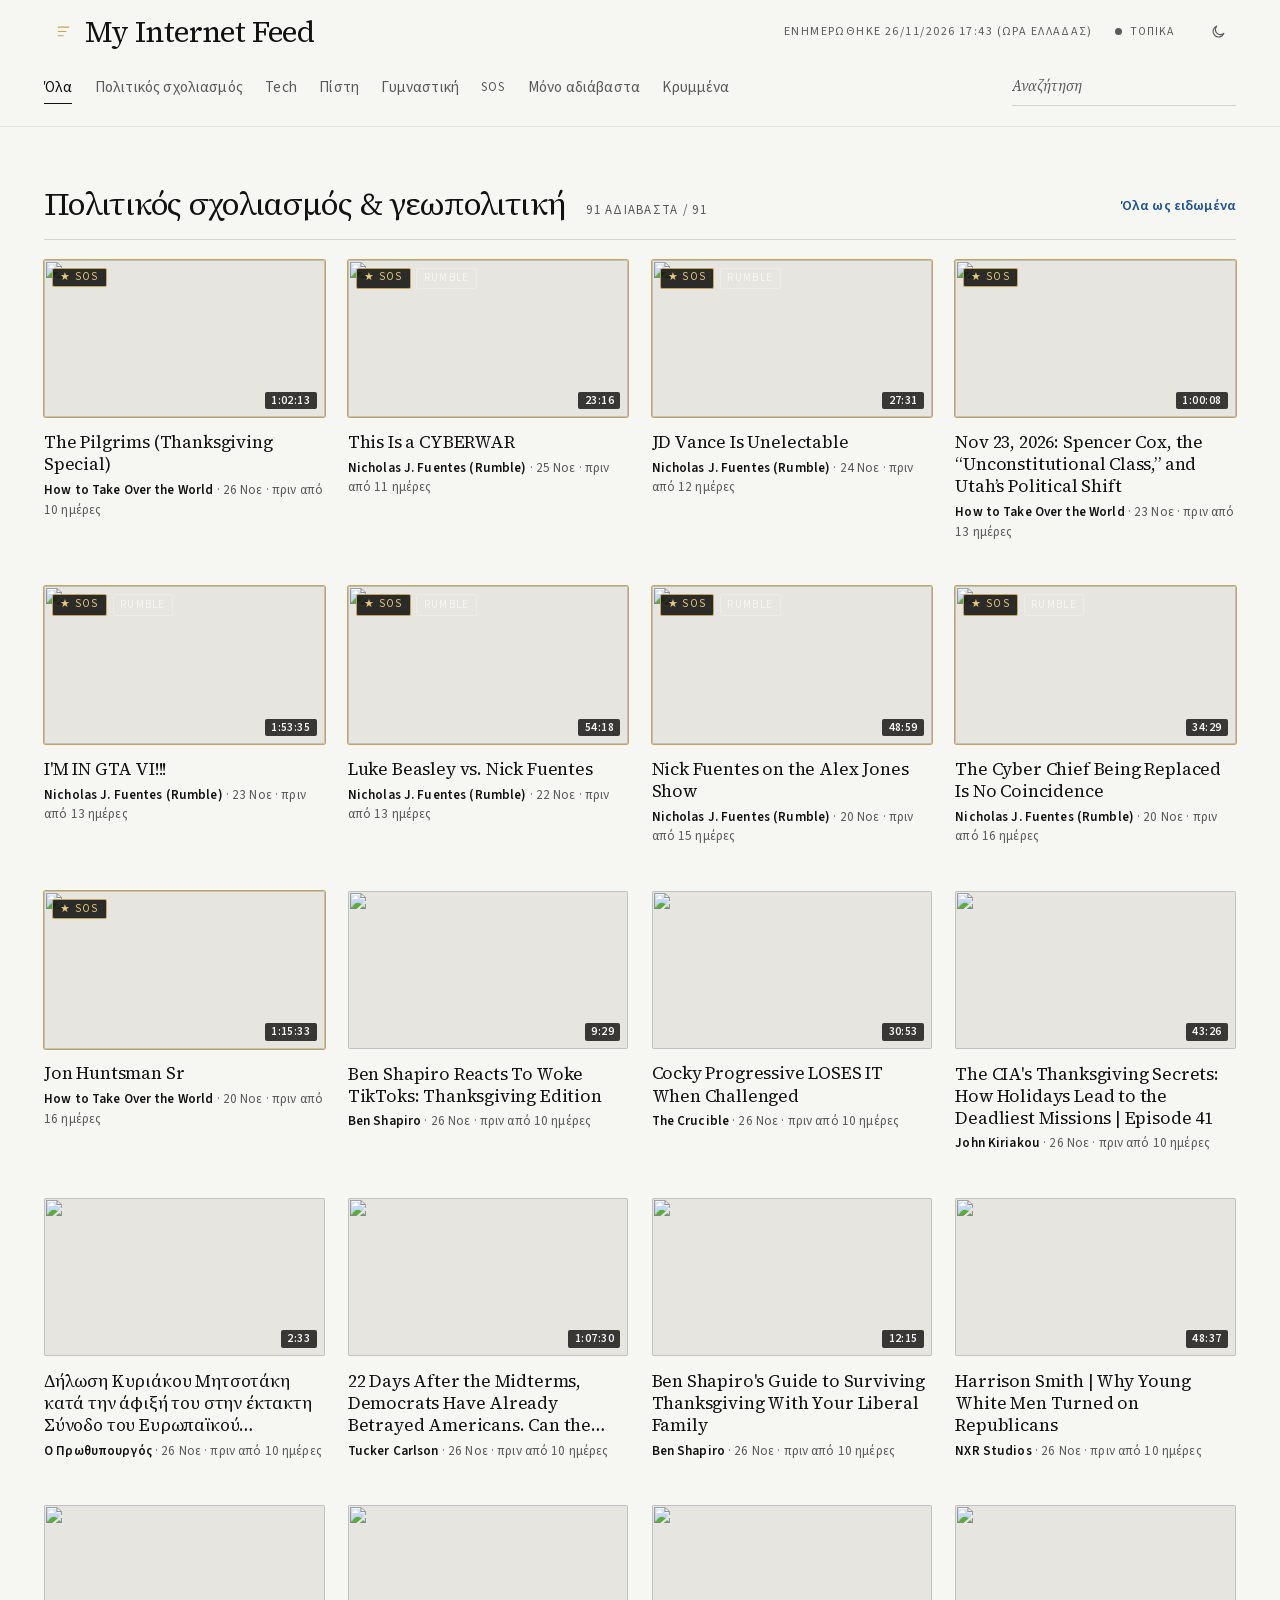
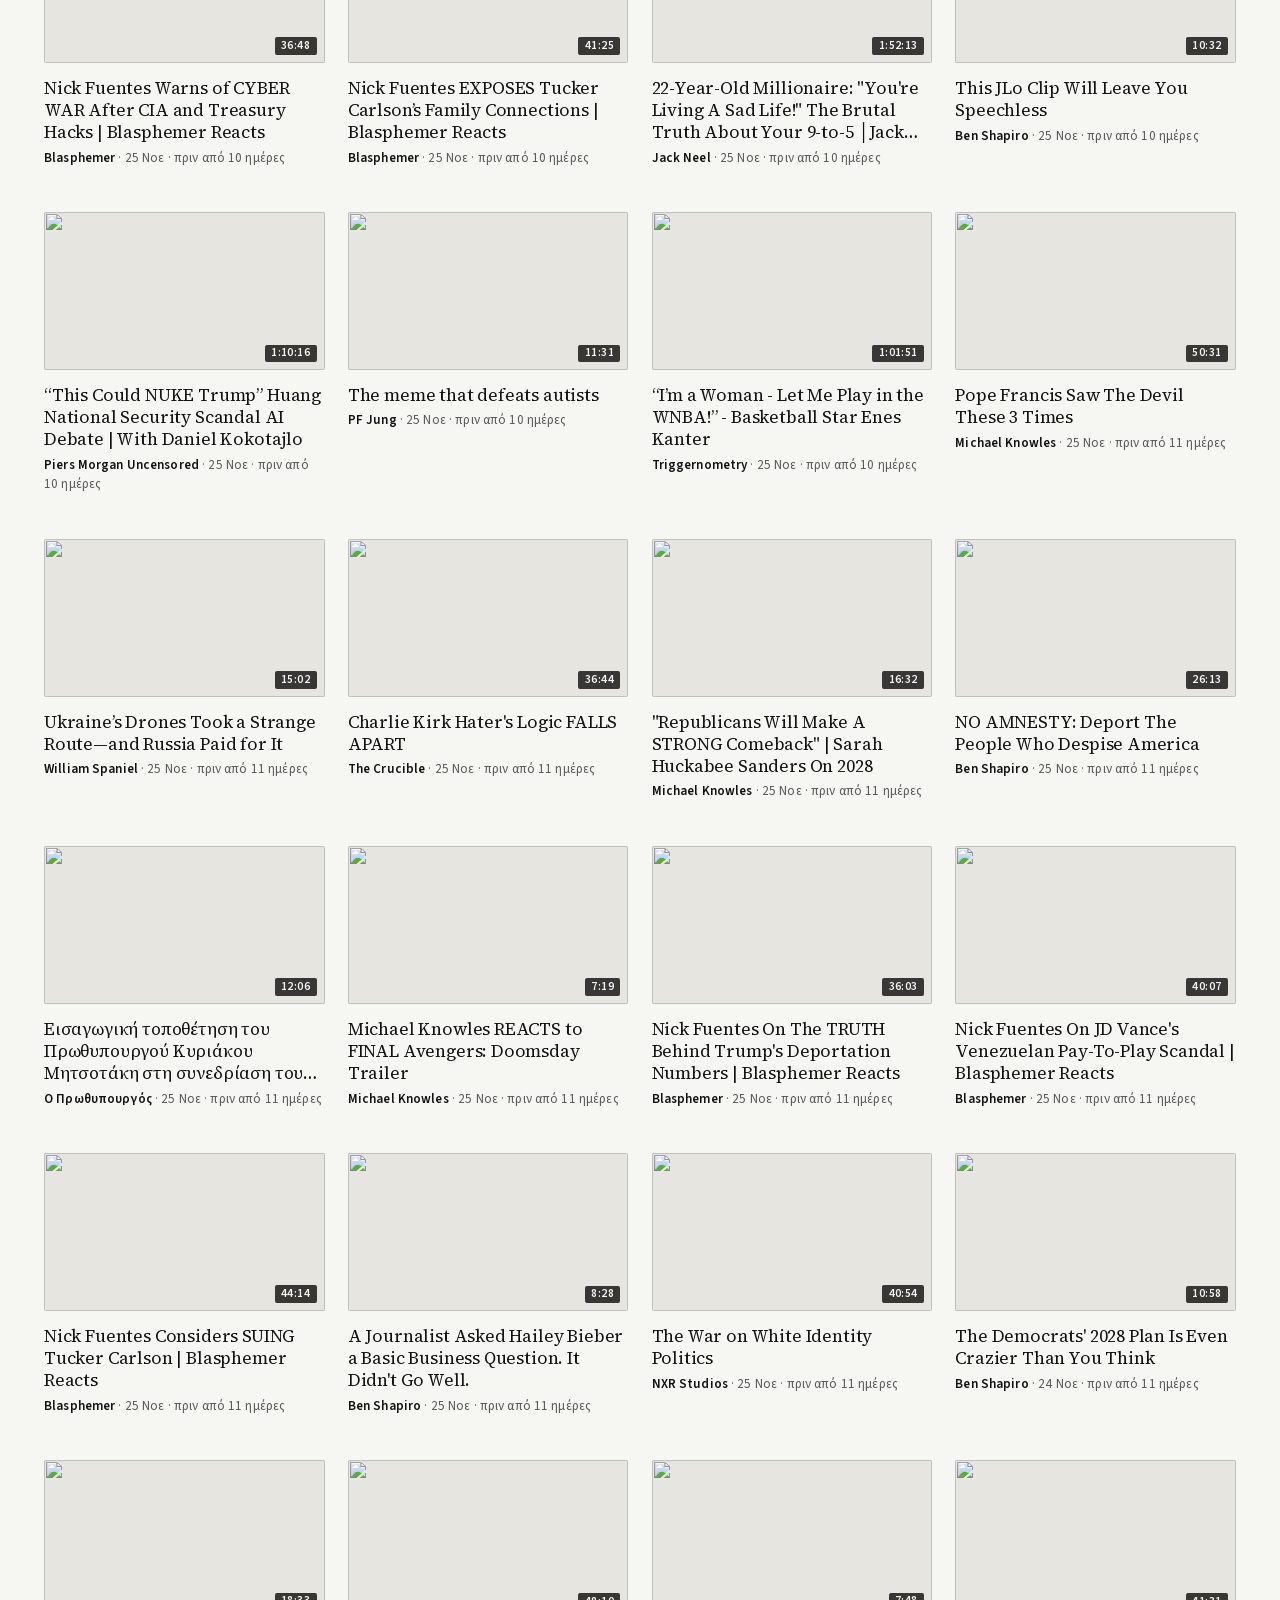
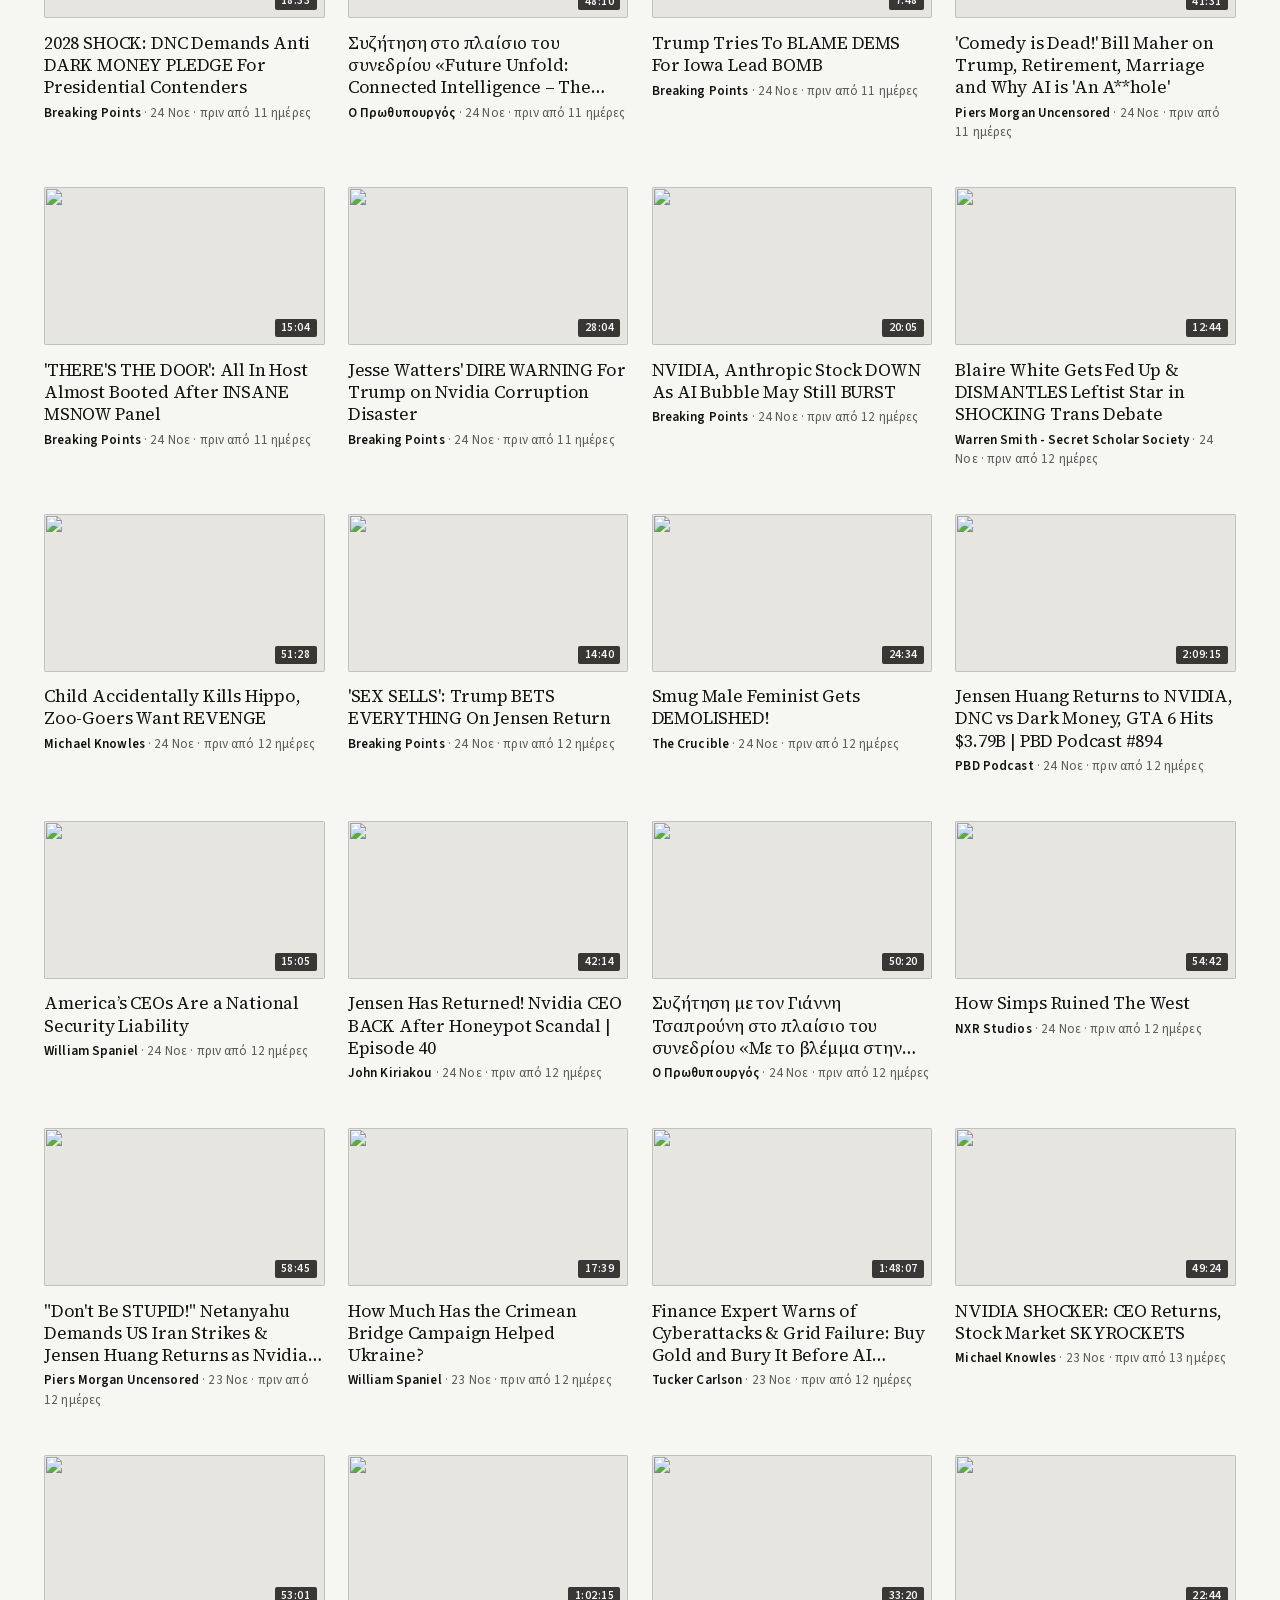
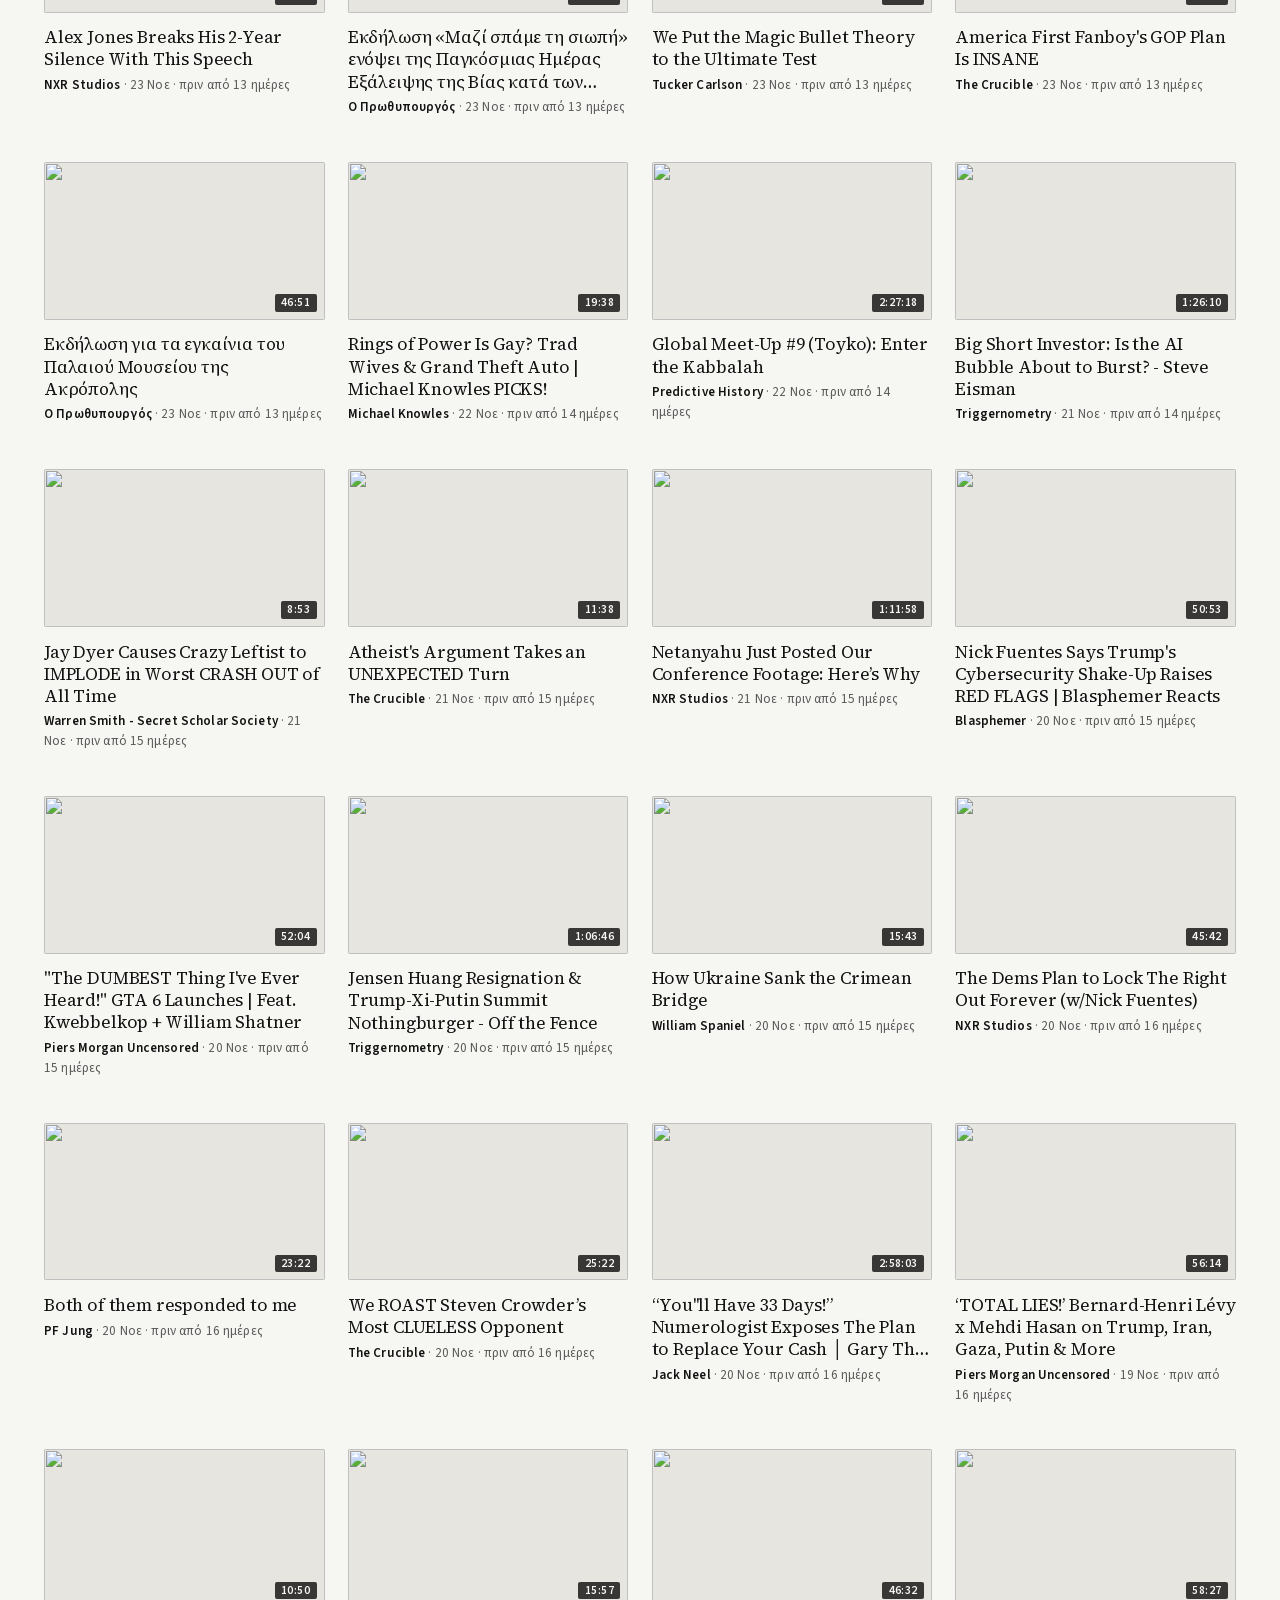
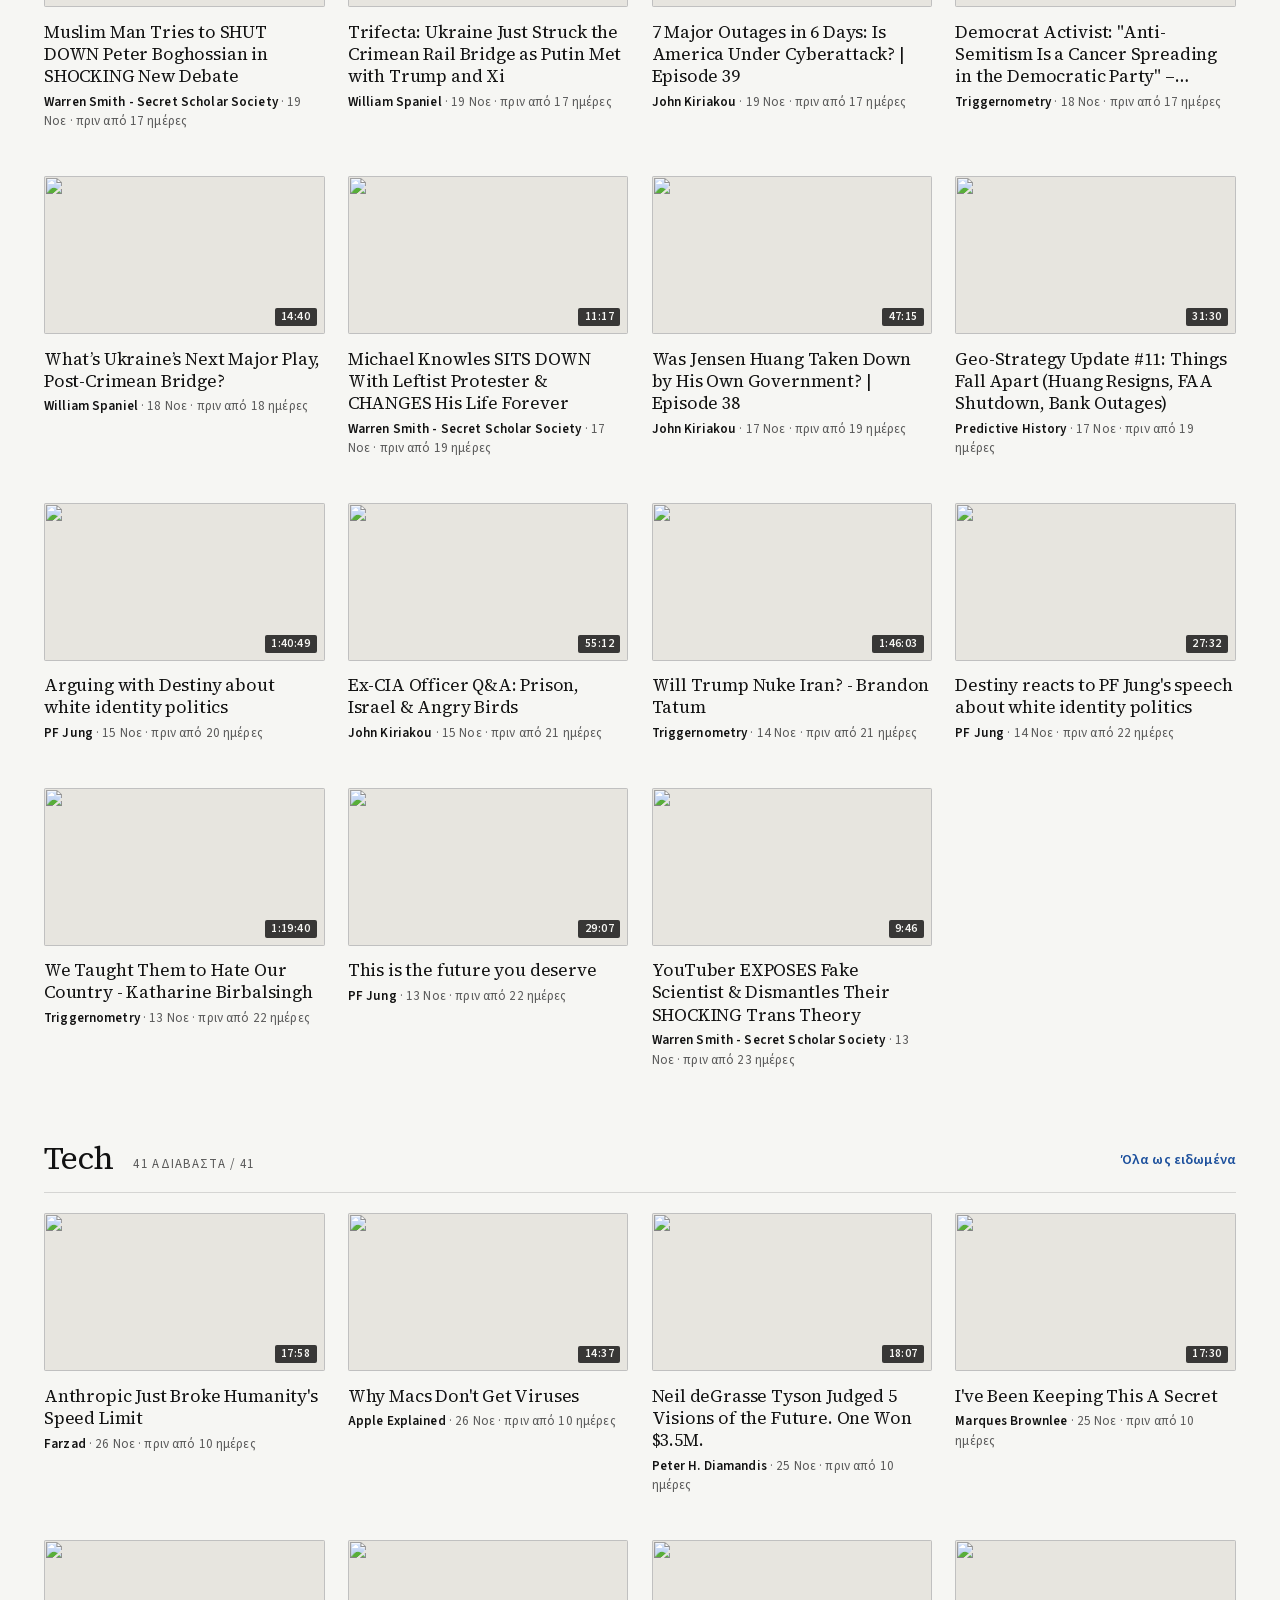
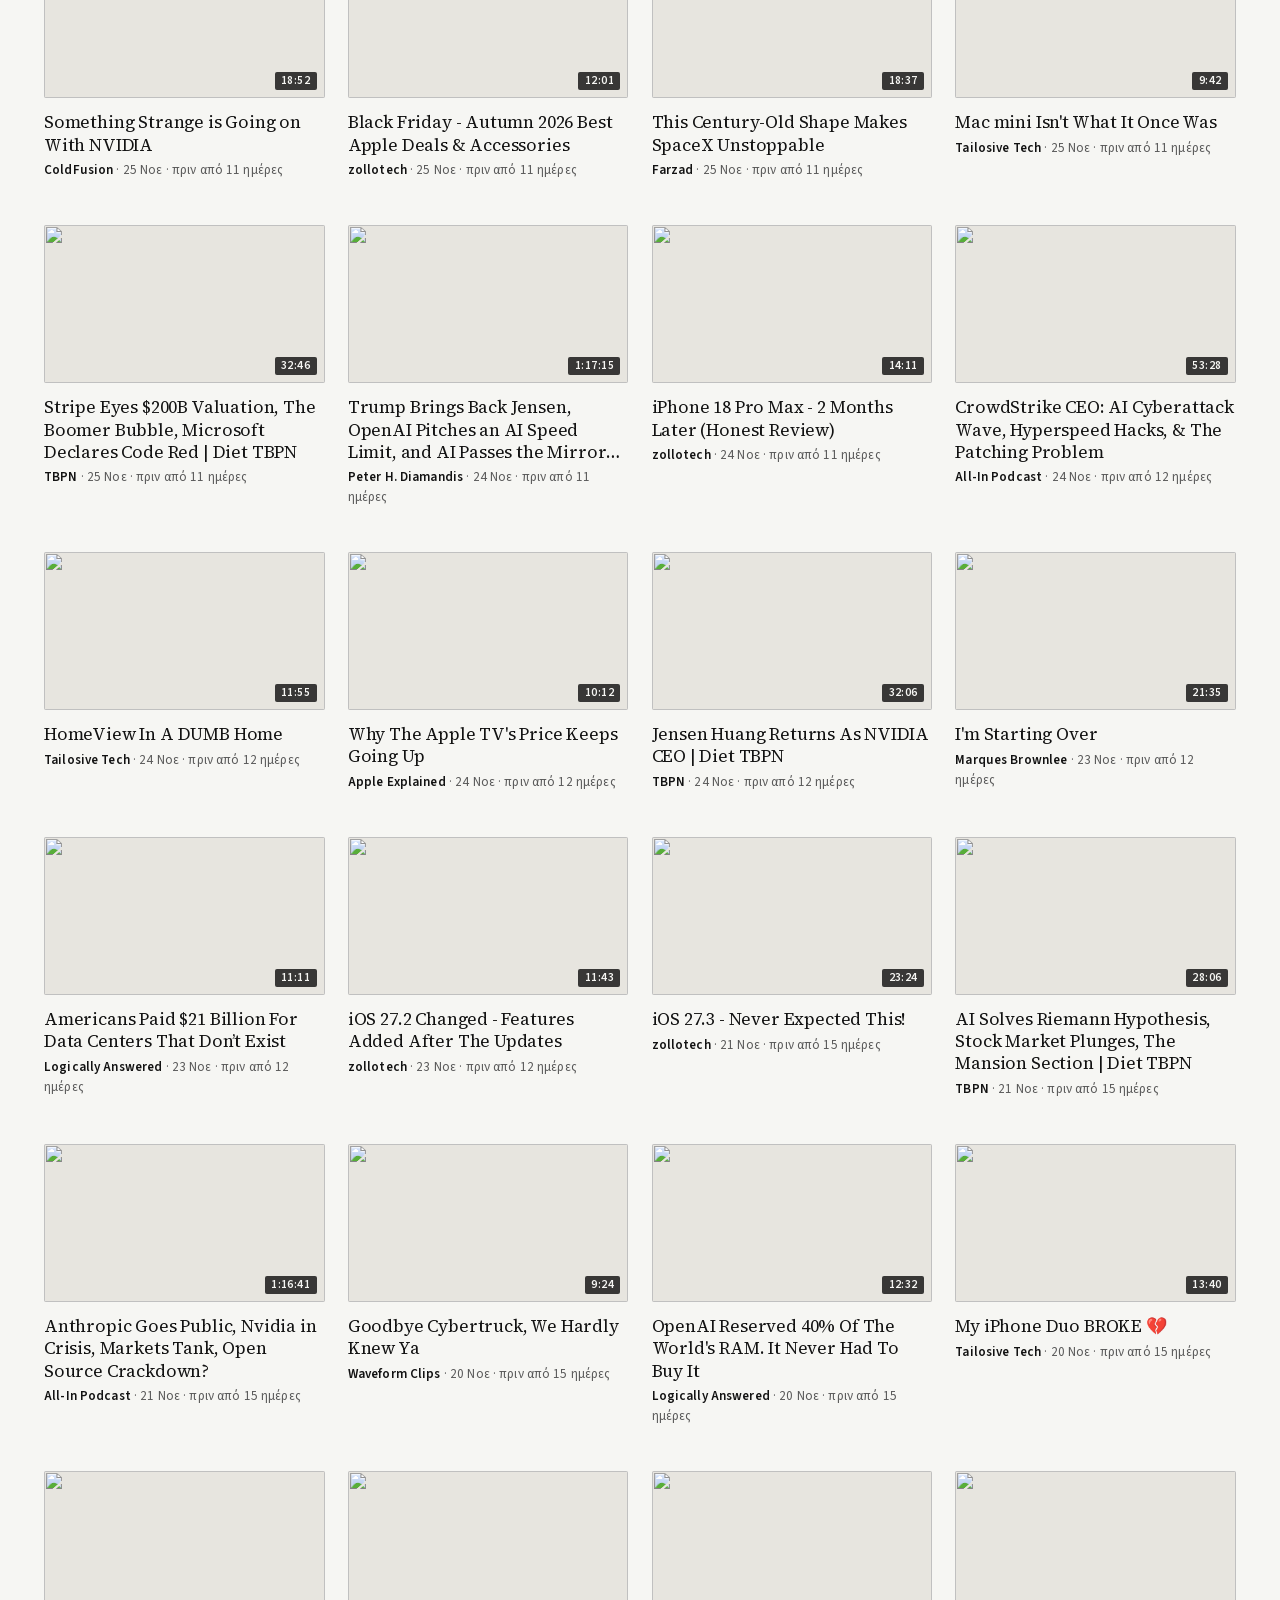
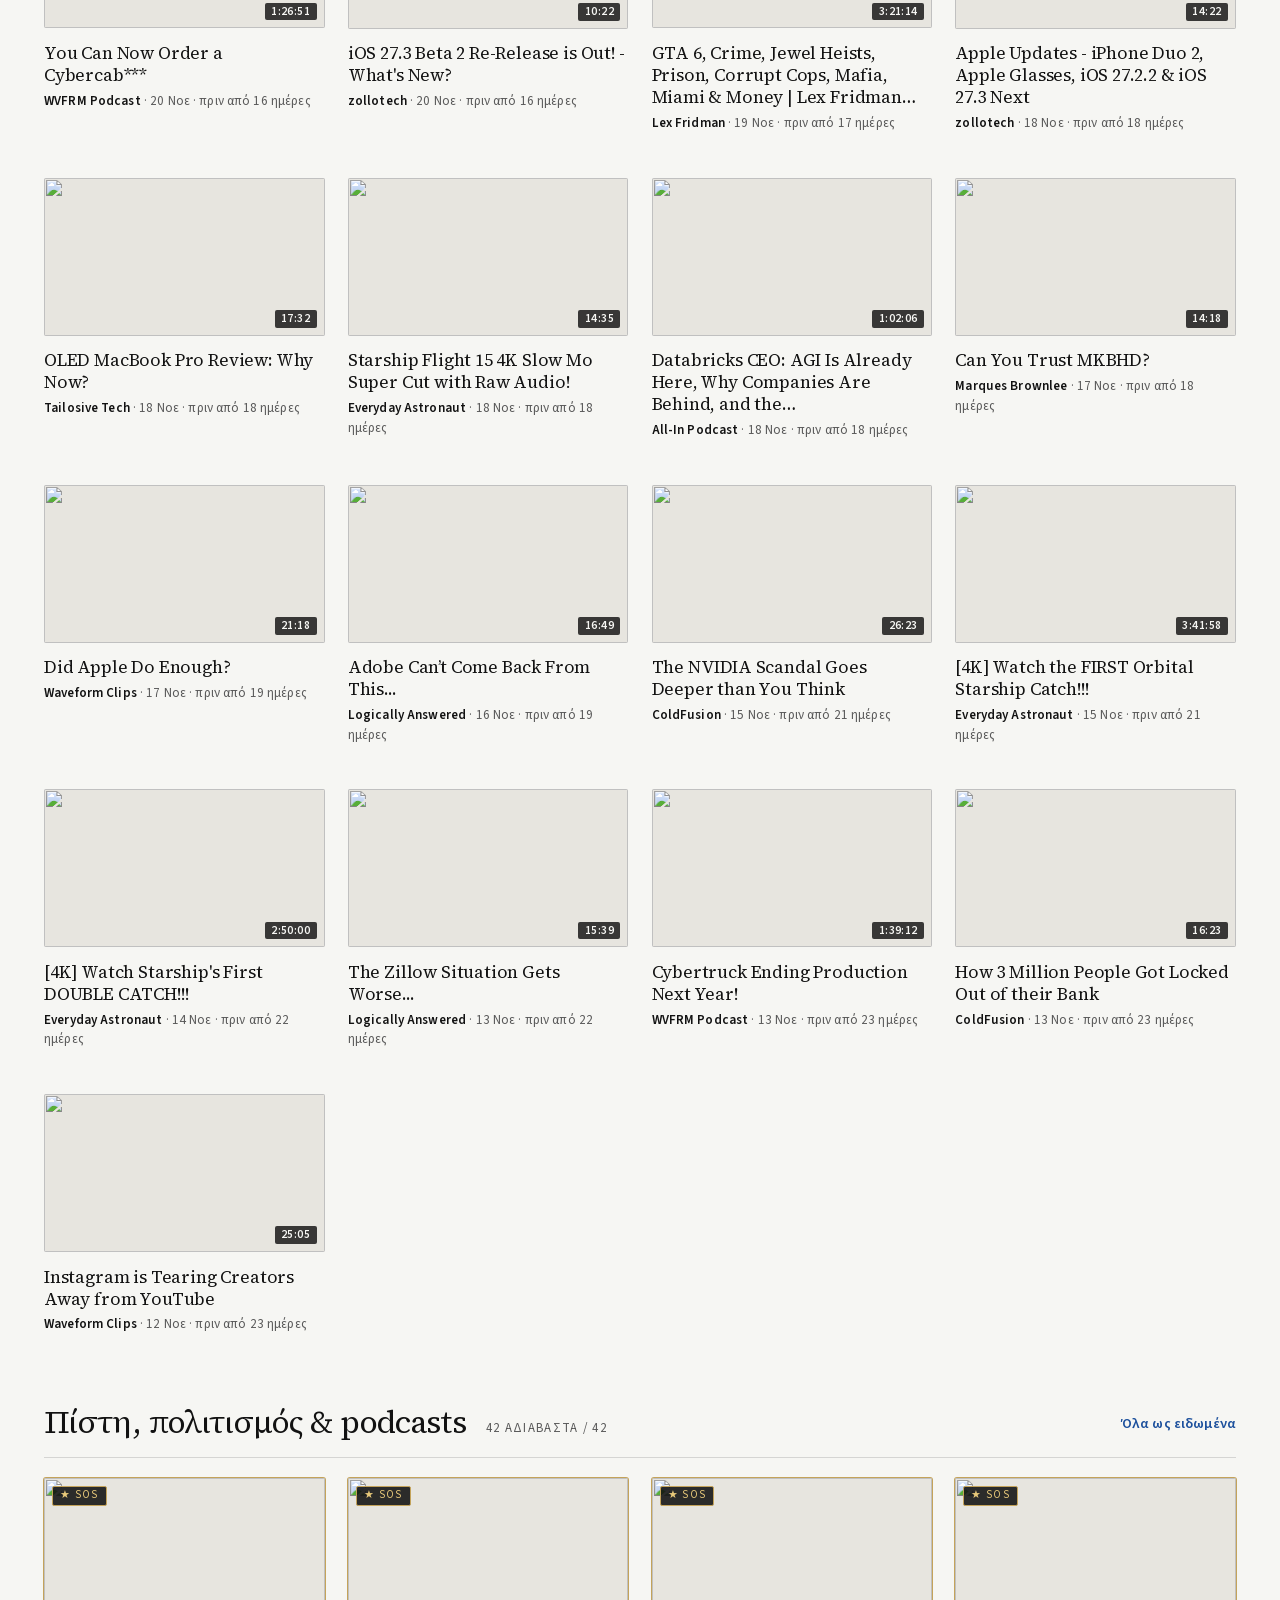
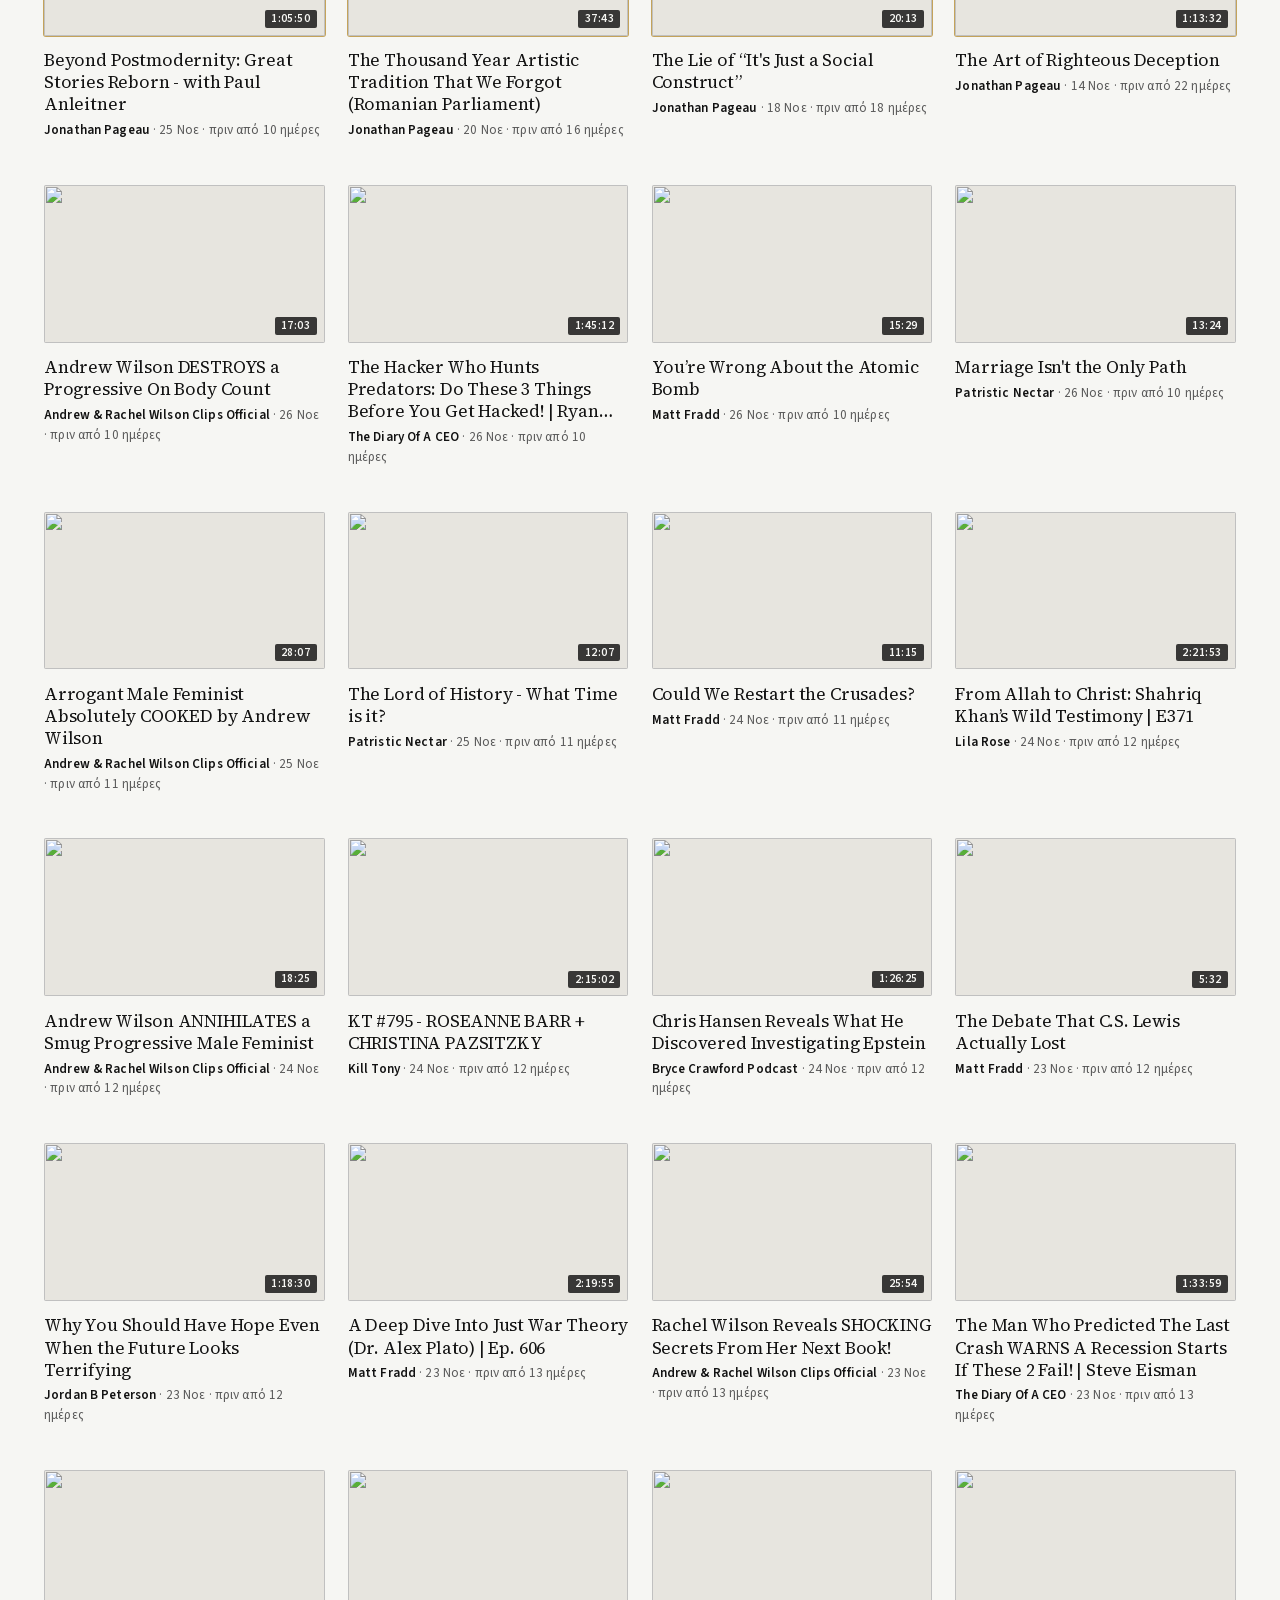
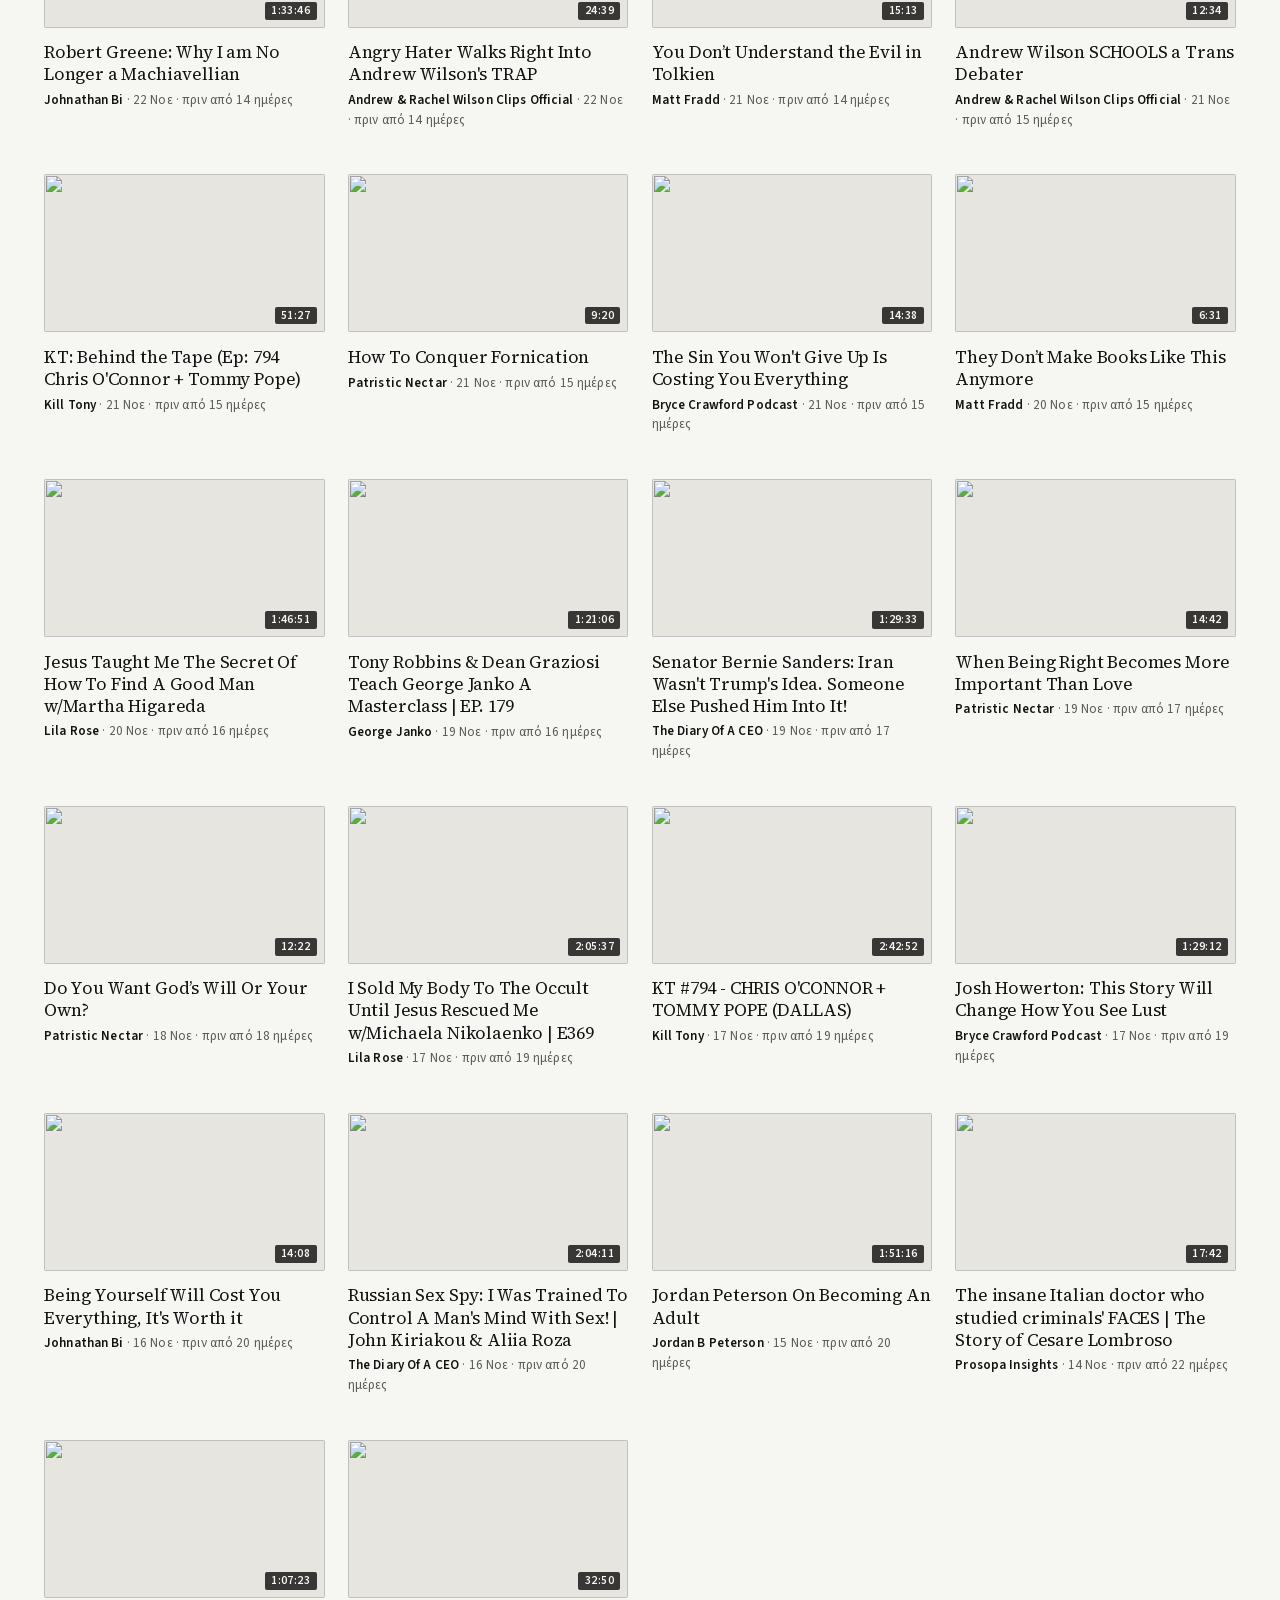
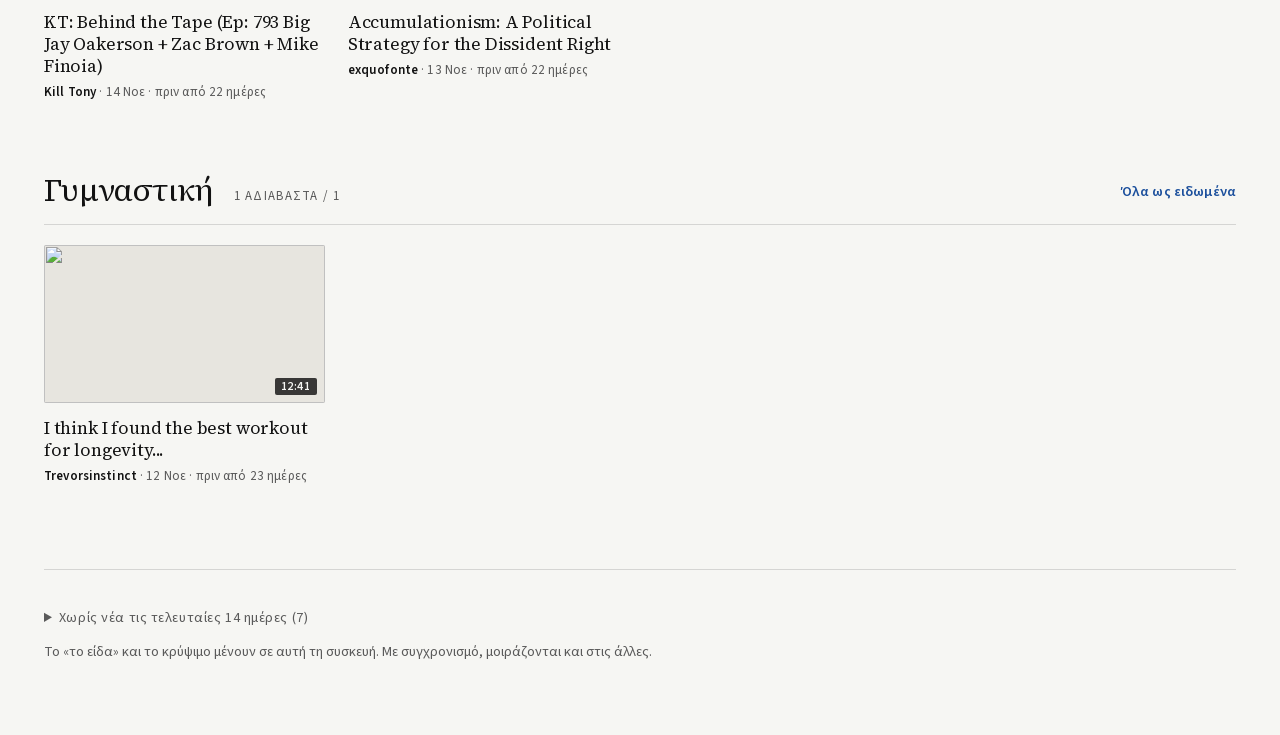
==== commit 5d540a7c: "Add optional Supabase sync for seen and hidden items. Render the sync controls from template.html in" ====
--- a/site/index.html
+++ b/site/index.html
@@ -276,6 +276,32 @@
 summary{cursor:pointer;letter-spacing:.04em}
 details div{margin-top:.6rem;line-height:1.6}
 
+.sync{display:inline-flex;align-items:center;gap:.45rem;border:0;background:transparent;color:var(--muted);
+  cursor:pointer;font-size:.72rem;letter-spacing:.1em;text-transform:uppercase;min-height:36px;padding:0 .15rem;align-self:center}
+.sync:hover{color:var(--text)}
+.sync-dot{width:.48rem;height:.48rem;border-radius:50%;background:var(--muted);flex:none}
+.sync.ok .sync-dot{background:#5D9A62}
+.sync.pending .sync-dot{background:var(--gold)}
+.sync.err .sync-dot{background:var(--live)}
+.dlg-back{position:fixed;inset:0;background:rgba(18,18,18,.5);z-index:40;display:none;align-items:center;justify-content:center;
+  padding:1.25rem;backdrop-filter:blur(6px)}
+.dlg-back.on{display:flex}
+.dlg{background:var(--bg);color:var(--text);border:1px solid var(--line);max-width:30rem;width:100%;
+  padding:1.7rem 1.55rem 1.45rem;box-shadow:0 24px 60px -24px rgba(18,18,18,.45)}
+.dlg h2{font-family:var(--serif);font-weight:400;font-size:1.55rem;margin:0 0 .45rem;letter-spacing:-.02em}
+.dlg .lead{color:var(--muted);font-size:.95rem;line-height:1.45;margin:0 0 .4rem}
+.dlg label{display:grid;gap:.3rem;margin-top:1.05rem}
+.dlg label span{font-size:.72rem;letter-spacing:.14em;text-transform:uppercase;color:var(--muted)}
+.dlg input{font:inherit;font-size:1rem;background:transparent;border:0;border-bottom:1px solid var(--line);
+  padding:.5rem 0;color:var(--text);border-radius:0;width:100%}
+.dlg input:focus{outline:none;border-bottom-color:var(--accent)}
+.dlg .row{display:flex;flex-wrap:wrap;gap:.85rem 1.15rem;margin-top:1.45rem;align-items:center}
+.dlg .hint{margin-top:1rem;font-size:.85rem;color:var(--muted);line-height:1.5}
+.dlg .hint code{font-size:.84em;white-space:nowrap}
+.dlg .msg{margin-top:.85rem;font-size:.88rem;min-height:1.2em}
+.dlg .msg.err{color:var(--live)}
+.dlg .msg.ok{color:#5D9A62}
+
 @media (max-width:620px){
   .grid{grid-template-columns:1fr;gap:1.15rem}
   .card{flex-direction:row;align-items:stretch;gap:0}
@@ -314,6 +340,9 @@
   <rect x="29.84" y="39.50" width="12.5" height="2.35" rx="0.4" fill="#C4A35A"/>
 </svg><span class="wordmark">My Internet Feed</span></h1>
     <span class="gen" id="gen"></span>
+    <button class="sync off" id="syncBtn" type="button" aria-label="Συγχρονισμός" title="Συγχρονισμός συσκευών">
+      <span class="sync-dot" aria-hidden="true"></span><span id="syncLbl">Τοπικά</span>
+    </button>
     <button class="theme" id="theme" type="button" aria-label="Αλλαγή θέματος" title="Αλλαγή θέματος">
       <svg class="icon-sun" viewBox="0 0 24 24" fill="none" stroke="currentColor" stroke-width="1.6" aria-hidden="true"><circle cx="12" cy="12" r="4"/><path d="M12 3v1.6M12 19.4V21M4.9 4.9l1.1 1.1M18 18l1.1 1.1M3 12h1.6M19.4 12H21M4.9 19.1 6 18M18 6l1.1-1.1"/></svg>
       <svg class="icon-moon" viewBox="0 0 24 24" fill="none" stroke="currentColor" stroke-width="1.6" aria-hidden="true"><path d="M20 13.5A7.5 7.5 0 1 1 10.5 4 6 6 0 0 0 20 13.5z"/></svg>
@@ -322,19 +351,159 @@
   <nav class="bar" id="bar" aria-label="Φίλτρα"></nav>
 </header>
 <main id="main"></main>
+<div class="dlg-back" id="syncDlg" hidden>
+  <form class="dlg" id="syncForm" autocomplete="off">
+    <h2>Συγχρονισμός</h2>
+    <p class="lead">Ίδιο κλειδί στο iPhone και στο Mac, για να μοιράζονται το «το είδα» και το κρύψιμο. Τα στοιχεία μένουν μόνο σε αυτή τη συσκευή, όχι στο δημόσιο σάιτ.</p>
+    <label><span>Supabase URL</span>
+      <input id="syncUrl" name="url" type="url" inputmode="url" spellcheck="false" placeholder="https://xxxx.supabase.co"></label>
+    <label><span>Anon ή publishable key</span>
+      <input id="syncAnon" name="anon" type="password" spellcheck="false" placeholder="sb_publishable_… ή το anon key"></label>
+    <label><span>Κλειδί συγχρονισμού</span>
+      <input id="syncSecret" name="secret" type="password" spellcheck="false" placeholder="το ίδιο σε όλες τις συσκευές"></label>
+    <div class="row">
+      <button class="btn" type="submit">Αποθήκευση</button>
+      <button class="btn" type="button" id="syncGen">Δημιουργία κλειδιού</button>
+      <button class="btn" type="button" id="syncClose">Κλείσιμο</button>
+    </div>
+    <p class="msg" id="syncMsg"></p>
+    <p class="hint">Πρώτα φτιάξε ένα δωρεάν project στο Supabase, τρέξε το αρχείο <code>supabase-setup.sql</code> στο SQL Editor (βάζοντας το κλειδί εκεί που λέει <code>REPLACE_WITH_YOUR_SECRET</code>) και μετά κόλλησε εδώ το Project URL, το anon/publishable key (ποτέ το service_role ή secret key) και το ίδιο κλειδί. Χωρίς αυτά, όλα μένουν μόνο σε αυτή τη συσκευή.</p>
+  </form>
+</div>
 <script id="d" type="application/json">{"generated": "2026-11-26T15:43:47Z", "days": 14, "channels": [{"id": "UCGX7nGXpz-CmO_Arg-cgJ7A", "title": "PBD Podcast", "group": "politics", "sos": false, "platform": "youtube", "url": "https://www.youtube.com/channel/UCGX7nGXpz-CmO_Arg-cgJ7A"}, {"id": "UCr4kgAUTFkGIwlWSodg43QA", "title": "Michael Knowles", "group": "politics", "sos": false, "platform": "youtube", "url": "https://www.youtube.com/channel/UCr4kgAUTFkGIwlWSodg43QA"}, {"id": "nickjfuentes", "title": "Nicholas J. Fuentes (Rumble)", "group": "politics", "sos": true, "platform": "rumble", "url": "https://rumble.com/c/nickjfuentes"}, {"id": "UCK1lj_X4rHyE9spGmL8CG8A", "title": "Blasphemer", "group": "politics", "sos": false, "platform": "youtube", "url": "https://www.youtube.com/channel/UCK1lj_X4rHyE9spGmL8CG8A"}, {"id": "UCDRIjKy6eZOvKtOELtTdeUA", "title": "Breaking Points", "group": "politics", "sos": false, "platform": "youtube", "url": "https://www.youtube.com/channel/UCDRIjKy6eZOvKtOELtTdeUA"}, {"id": "UCatt7TBjfBkiJWx8khav_Gg", "title": "Piers Morgan Uncensored", "group": "politics", "sos": false, "platform": "youtube", "url": "https://www.youtube.com/channel/UCatt7TBjfBkiJWx8khav_Gg"}, {"id": "UCGttrUON87gWfU6dMWm1fcA", "title": "Tucker Carlson", "group": "politics", "sos": false, "platform": "youtube", "url": "https://www.youtube.com/channel/UCGttrUON87gWfU6dMWm1fcA"}, {"id": "UC4iraTePkGIYUGDsOl85BCw", "title": "PF Jung", "group": "politics", "sos": false, "platform": "youtube", "url": "https://www.youtube.com/channel/UC4iraTePkGIYUGDsOl85BCw"}, {"id": "UCjHwKLu1KWaSxQ3wE3l7GqQ", "title": "NXR Studios", "group": "politics", "sos": false, "platform": "youtube", "url": "https://www.youtube.com/channel/UCjHwKLu1KWaSxQ3wE3l7GqQ"}, {"id": "UCnQC_G5Xsjhp9fEJKuIcrSw", "title": "Ben Shapiro", "group": "politics", "sos": false, "platform": "youtube", "url": "https://www.youtube.com/channel/UCnQC_G5Xsjhp9fEJKuIcrSw"}, {"id": "UC11aHtNnc5bEPLI4jf6mnYg", "title": "Predictive History", "group": "politics", "sos": false, "platform": "youtube", "url": "https://www.youtube.com/channel/UC11aHtNnc5bEPLI4jf6mnYg"}, {"id": "UCJDIGW0ywWw9Kh9_vtwqxXA", "title": "William Spaniel", "group": "politics", "sos": false, "platform": "youtube", "url": "https://www.youtube.com/channel/UCJDIGW0ywWw9Kh9_vtwqxXA"}, {"id": "UCI8-BBeAzoFnVuXcJzSqzDQ", "title": "Lines on Maps Extra", "group": "politics", "sos": false, "platform": "youtube", "url": "https://www.youtube.com/channel/UCI8-BBeAzoFnVuXcJzSqzDQ"}, {"id": "UCiFpwKZAaXxGGE-mrQ1-QMA", "title": "Kyriakos Mitsotakis", "group": "politics", "sos": false, "platform": "youtube", "url": "https://www.youtube.com/channel/UCiFpwKZAaXxGGE-mrQ1-QMA"}, {"id": "UC7-Bkk95NxBaHIwv5dupGEg", "title": "Ο Πρωθυπουργός", "group": "politics", "sos": false, "platform": "youtube", "url": "https://www.youtube.com/channel/UC7-Bkk95NxBaHIwv5dupGEg"}, {"id": "UCPgJddP_Y3BHo_8bG0G1TCA", "title": "Yanis Varoufakis", "group": "politics", "sos": false, "platform": "youtube", "url": "https://www.youtube.com/channel/UCPgJddP_Y3BHo_8bG0G1TCA"}, {"id": "UCcElhVVk9ynDL4zkP-eGsfA", "title": "The Crucible", "group": "politics", "sos": false, "platform": "youtube", "url": "https://www.youtube.com/channel/UCcElhVVk9ynDL4zkP-eGsfA"}, {"id": "UCVnBaemGSz05OUyKmQjIJSA", "title": "Warren Smith - Secret Scholar Society", "group": "politics", "sos": false, "platform": "youtube", "url": "https://www.youtube.com/channel/UCVnBaemGSz05OUyKmQjIJSA"}, {"id": "UCTRleCmHmVDQIUeoB52fWyg", "title": "How to Take Over the World", "group": "politics", "sos": true, "platform": "youtube", "url": "https://www.youtube.com/channel/UCTRleCmHmVDQIUeoB52fWyg"}, {"id": "UCFRCiFkWWJN2rO6dsKU9-1A", "title": "Jack Neel", "group": "politics", "sos": false, "platform": "youtube", "url": "https://www.youtube.com/channel/UCFRCiFkWWJN2rO6dsKU9-1A"}, {"id": "UCyFoulEppT3kYN_cSt11M8Q", "title": "John Kiriakou", "group": "politics", "sos": false, "platform": "youtube", "url": "https://www.youtube.com/channel/UCyFoulEppT3kYN_cSt11M8Q"}, {"id": "UCIVecQghDE0Ot-ubxbV_GPw", "title": "Trevorsinstinct", "group": "fitness", "sos": false, "platform": "youtube", "url": "https://www.youtube.com/channel/UCIVecQghDE0Ot-ubxbV_GPw"}, {"id": "UCa962e5dqRMO1nUldwaaRMw", "title": "Tailosive Tech", "group": "tech", "sos": false, "platform": "youtube", "url": "https://www.youtube.com/channel/UCa962e5dqRMO1nUldwaaRMw"}, {"id": "UCgbyN_o-Guwpyqfuuz3pyIw", "title": "Farzad", "group": "tech", "sos": false, "platform": "youtube", "url": "https://www.youtube.com/channel/UCgbyN_o-Guwpyqfuuz3pyIw"}, {"id": "UCBJycsmduvYEL83R_U4JriQ", "title": "Marques Brownlee", "group": "tech", "sos": false, "platform": "youtube", "url": "https://www.youtube.com/channel/UCBJycsmduvYEL83R_U4JriQ"}, {"id": "UCSHZKyawb77ixDdsGog4iWA", "title": "Lex Fridman", "group": "tech", "sos": false, "platform": "youtube", "url": "https://www.youtube.com/channel/UCSHZKyawb77ixDdsGog4iWA"}, {"id": "UCfw2hvuj40AChU7n-N-PRHA", "title": "Apple Explained", "group": "tech", "sos": false, "platform": "youtube", "url": "https://www.youtube.com/channel/UCfw2hvuj40AChU7n-N-PRHA"}, {"id": "UC4QZ_LsYcvcq7qOsOhpAX4A", "title": "ColdFusion", "group": "tech", "sos": false, "platform": "youtube", "url": "https://www.youtube.com/channel/UC4QZ_LsYcvcq7qOsOhpAX4A"}, {"id": "UC6uKrU_WqJ1R2HMTY3LIx5Q", "title": "Everyday Astronaut", "group": "tech", "sos": false, "platform": "youtube", "url": "https://www.youtube.com/channel/UC6uKrU_WqJ1R2HMTY3LIx5Q"}, {"id": "UCZRoNJu1OszFqABP8AuJIuw", "title": "Logically Answered", "group": "tech", "sos": false, "platform": "youtube", "url": "https://www.youtube.com/channel/UCZRoNJu1OszFqABP8AuJIuw"}, {"id": "UCiQMYozSSTkJ2twtZM1bG9w", "title": "zollotech", "group": "tech", "sos": false, "platform": "youtube", "url": "https://www.youtube.com/channel/UCiQMYozSSTkJ2twtZM1bG9w"}, {"id": "UC-DRzaGnL_vtBUpCFH5M0tg", "title": "TBPN", "group": "tech", "sos": false, "platform": "youtube", "url": "https://www.youtube.com/channel/UC-DRzaGnL_vtBUpCFH5M0tg"}, {"id": "UCvxm0qTrGN_1LMYgUaftWyQ", "title": "Peter H. Diamandis", "group": "tech", "sos": false, "platform": "youtube", "url": "https://www.youtube.com/channel/UCvxm0qTrGN_1LMYgUaftWyQ"}, {"id": "UCESLZhusAkFfsNsApnjF_Cg", "title": "All-In Podcast", "group": "tech", "sos": false, "platform": "youtube", "url": "https://www.youtube.com/channel/UCESLZhusAkFfsNsApnjF_Cg"}, {"id": "UCEcrRXW3oEYfUctetZTAWLw", "title": "WVFRM Podcast", "group": "tech", "sos": false, "platform": "youtube", "url": "https://www.youtube.com/channel/UCEcrRXW3oEYfUctetZTAWLw"}, {"id": "UCc_ycus0q7DSd85ZkmEY5ig", "title": "Waveform Clips", "group": "tech", "sos": false, "platform": "youtube", "url": "https://www.youtube.com/channel/UCc_ycus0q7DSd85ZkmEY5ig"}, {"id": "UCGq-a57w-aPwyi3pW7XLiHw", "title": "The Diary Of A CEO", "group": "faith", "sos": false, "platform": "youtube", "url": "https://www.youtube.com/channel/UCGq-a57w-aPwyi3pW7XLiHw"}, {"id": "UCE63fBeQIoJ2P2mlBkQDchA", "title": "Bryce Crawford Podcast", "group": "faith", "sos": false, "platform": "youtube", "url": "https://www.youtube.com/channel/UCE63fBeQIoJ2P2mlBkQDchA"}, {"id": "UCaJiHWcjkaZRpwP_PEXCT5Q", "title": "Lila Rose", "group": "faith", "sos": false, "platform": "youtube", "url": "https://www.youtube.com/channel/UCaJiHWcjkaZRpwP_PEXCT5Q"}, {"id": "UCtCTSf3UwRU14nYWr_xm-dQ", "title": "Jonathan Pageau", "group": "faith", "sos": true, "platform": "youtube", "url": "https://www.youtube.com/channel/UCtCTSf3UwRU14nYWr_xm-dQ"}, {"id": "UCL_f53ZEJxp8TtlOkHwMV9Q", "title": "Jordan B Peterson", "group": "faith", "sos": false, "platform": "youtube", "url": "https://www.youtube.com/channel/UCL_f53ZEJxp8TtlOkHwMV9Q"}, {"id": "UClh4JeqYB1QN6f1h_bzmEng", "title": "Matt Fradd", "group": "faith", "sos": false, "platform": "youtube", "url": "https://www.youtube.com/channel/UClh4JeqYB1QN6f1h_bzmEng"}, {"id": "UCz72pwrQRTXibU14NmHep8w", "title": "Patristic Nectar", "group": "faith", "sos": false, "platform": "youtube", "url": "https://www.youtube.com/channel/UCz72pwrQRTXibU14NmHep8w"}, {"id": "UCDQA1MFV_AIYweqgsECFK3g", "title": "Andrew's Corner", "group": "faith", "sos": false, "platform": "youtube", "url": "https://www.youtube.com/channel/UCDQA1MFV_AIYweqgsECFK3g"}, {"id": "UCLjBCYil92x3SYtHrvr3Pew", "title": "George Janko", "group": "faith", "sos": false, "platform": "youtube", "url": "https://www.youtube.com/channel/UCLjBCYil92x3SYtHrvr3Pew"}, {"id": "UC7TVnXaSV0ChsabklKRqBeQ", "title": "Wōden’s Kin", "group": "faith", "sos": false, "platform": "youtube", "url": "https://www.youtube.com/channel/UC7TVnXaSV0ChsabklKRqBeQ"}, {"id": "UC9B0gB2OhmAPqdvmnePShew", "title": "exquofonte", "group": "faith", "sos": false, "platform": "youtube", "url": "https://www.youtube.com/channel/UC9B0gB2OhmAPqdvmnePShew"}, {"id": "UCWPK47-mTBiFFYtqINWjEGA", "title": "Prosopa Insights", "group": "faith", "sos": false, "platform": "youtube", "url": "https://www.youtube.com/channel/UCWPK47-mTBiFFYtqINWjEGA"}, {"id": "UCmTL0Xu28m6xk35qATkNIYQ", "title": "Tim Stiefler", "group": "faith", "sos": false, "platform": "youtube", "url": "https://www.youtube.com/channel/UCmTL0Xu28m6xk35qATkNIYQ"}, {"id": "UCwzCMiicL-hBUzyjWiJaseg", "title": "Kill Tony", "group": "faith", "sos": false, "platform": "youtube", "url": "https://www.youtube.com/channel/UCwzCMiicL-hBUzyjWiJaseg"}, {"id": "UCgWUV0qVZJ6TYgf2eQbq7ww", "title": "Andrew & Rachel Wilson Clips Official", "group": "faith", "sos": false, "platform": "youtube", "url": "https://www.youtube.com/channel/UCgWUV0qVZJ6TYgf2eQbq7ww"}, {"id": "UCUBj_5pwQZaoXfBrEQQbADw", "title": "Chase Hughes", "group": "faith", "sos": false, "platform": "youtube", "url": "https://www.youtube.com/channel/UCUBj_5pwQZaoXfBrEQQbADw"}, {"id": "UCCrl9a26fDCZvofnCnA5A8g", "title": "Johnathan Bi", "group": "faith", "sos": false, "platform": "youtube", "url": "https://www.youtube.com/channel/UCCrl9a26fDCZvofnCnA5A8g"}, {"id": "UC7oPkqeHTwuOZ5CZ-R9f-6w", "title": "Triggernometry", "group": "politics", "sos": false, "platform": "youtube", "url": "https://www.youtube.com/@triggerpod"}], "videos": [{"id": "yt:XPLS5_T51no", "title": "Jensen Huang Returns to NVIDIA, DNC vs Dark Money, GTA 6 Hits $3.79B | PBD Podcast #894", "ch": "PBD Podcast", "chid": "UCGX7nGXpz-CmO_Arg-cgJ7A", "platform": "youtube", "date": "2026-11-24T16:39:19Z", "dur": 7755, "live": false, "url": "https://www.youtube.com/watch?v=XPLS5_T51no", "thumb": "https://i.ytimg.com/vi/XPLS5_T51no/mqdefault.jpg"}, {"id": "yt:pDaGq7Q8vW0", "title": "Pope Francis Saw The Devil These 3 Times", "ch": "Michael Knowles", "chid": "UCr4kgAUTFkGIwlWSodg43QA", "platform": "youtube", "date": "2026-11-25T17:00:08Z", "dur": 3031, "live": false, "url": "https://www.youtube.com/watch?v=pDaGq7Q8vW0", "thumb": "https://i.ytimg.com/vi/pDaGq7Q8vW0/mqdefault.jpg"}, {"id": "yt:uVHIjflsGzs", "title": "\"Republicans Will Make A STRONG Comeback\" | Sarah Huckabee Sanders On 2028", "ch": "Michael Knowles", "chid": "UCr4kgAUTFkGIwlWSodg43QA", "platform": "youtube", "date": "2026-11-25T12:00:18Z", "dur": 992, "live": false, "url": "https://www.youtube.com/watch?v=uVHIjflsGzs", "thumb": "https://i.ytimg.com/vi/uVHIjflsGzs/mqdefault.jpg"}, {"id": "yt:Y8qHhs5b000", "title": "Michael Knowles REACTS to FINAL Avengers: Doomsday Trailer", "ch": "Michael Knowles", "chid": "UCr4kgAUTFkGIwlWSodg43QA", "platform": "youtube", "date": "2026-11-24T23:30:02Z", "dur": 439, "live": false, "url": "https://www.youtube.com/watch?v=Y8qHhs5b000", "thumb": "https://i.ytimg.com/vi/Y8qHhs5b000/mqdefault.jpg"}, {"id": "yt:k1Z4lw5ftpk", "title": "Child Accidentally Kills Hippo, Zoo-Goers Want REVENGE", "ch": "Michael Knowles", "chid": "UCr4kgAUTFkGIwlWSodg43QA", "platform": "youtube", "date": "2026-11-24T17:15:08Z", "dur": 3088, "live": false, "url": "https://www.youtube.com/watch?v=k1Z4lw5ftpk", "thumb": "https://i.ytimg.com/vi/k1Z4lw5ftpk/mqdefault.jpg"}, {"id": "yt:pnbKqyooF8U", "title": "NVIDIA SHOCKER: CEO Returns, Stock Market SKYROCKETS", "ch": "Michael Knowles", "chid": "UCr4kgAUTFkGIwlWSodg43QA", "platform": "youtube", "date": "2026-11-23T17:30:14Z", "dur": 2964, "live": false, "url": "https://www.youtube.com/watch?v=pnbKqyooF8U", "thumb": "https://i.ytimg.com/vi/pnbKqyooF8U/mqdefault.jpg"}, {"id": "yt:IcucXtGX3x4", "title": "Rings of Power Is Gay? Trad Wives & Grand Theft Auto | Michael Knowles PICKS!", "ch": "Michael Knowles", "chid": "UCr4kgAUTFkGIwlWSodg43QA", "platform": "youtube", "date": "2026-11-22T15:00:22Z", "dur": 1178, "live": false, "url": "https://www.youtube.com/watch?v=IcucXtGX3x4", "thumb": "https://i.ytimg.com/vi/IcucXtGX3x4/mqdefault.jpg"}, {"id": "yt:KtV4qS8Q0Jw", "title": "Nick Fuentes Warns of CYBER WAR After CIA and Treasury Hacks | Blasphemer Reacts", "ch": "Blasphemer", "chid": "UCK1lj_X4rHyE9spGmL8CG8A", "platform": "youtube", "date": "2026-11-25T21:33:16Z", "dur": 2208, "live": false, "url": "https://www.youtube.com/watch?v=KtV4qS8Q0Jw", "thumb": "https://i.ytimg.com/vi/KtV4qS8Q0Jw/mqdefault.jpg"}, {"id": "yt:TdHX7J_vu7c", "title": "Nick Fuentes EXPOSES Tucker Carlson’s Family Connections | Blasphemer Reacts", "ch": "Blasphemer", "chid": "UCK1lj_X4rHyE9spGmL8CG8A", "platform": "youtube", "date": "2026-11-25T21:28:53Z", "dur": 2485, "live": false, "url": "https://www.youtube.com/watch?v=TdHX7J_vu7c", "thumb": "https://i.ytimg.com/vi/TdHX7J_vu7c/mqdefault.jpg"}, {"id": "yt:25Xs494SlY4", "title": "Nick Fuentes On The TRUTH Behind Trump's Deportation Numbers | Blasphemer Reacts", "ch": "Blasphemer", "chid": "UCK1lj_X4rHyE9spGmL8CG8A", "platform": "youtube", "date": "2026-11-24T23:21:23Z", "dur": 2163, "live": false, "url": "https://www.youtube.com/watch?v=25Xs494SlY4", "thumb": "https://i.ytimg.com/vi/25Xs494SlY4/mqdefault.jpg"}, {"id": "yt:Cxd-UwXLDjE", "title": "Nick Fuentes On JD Vance's Venezuelan Pay-To-Play Scandal | Blasphemer Reacts", "ch": "Blasphemer", "chid": "UCK1lj_X4rHyE9spGmL8CG8A", "platform": "youtube", "date": "2026-11-24T23:21:22Z", "dur": 2407, "live": false, "url": "https://www.youtube.com/watch?v=Cxd-UwXLDjE", "thumb": "https://i.ytimg.com/vi/Cxd-UwXLDjE/mqdefault.jpg"}, {"id": "yt:hJVnZlKp-UE", "title": "Nick Fuentes Considers SUING Tucker Carlson | Blasphemer Reacts", "ch": "Blasphemer", "chid": "UCK1lj_X4rHyE9spGmL8CG8A", "platform": "youtube", "date": "2026-11-24T23:21:21Z", "dur": 2654, "live": false, "url": "https://www.youtube.com/watch?v=hJVnZlKp-UE", "thumb": "https://i.ytimg.com/vi/hJVnZlKp-UE/mqdefault.jpg"}, {"id": "yt:oQZuAHMQTF8", "title": "Nick Fuentes Says Trump's Cybersecurity Shake-Up Raises RED FLAGS | Blasphemer Reacts", "ch": "Blasphemer", "chid": "UCK1lj_X4rHyE9spGmL8CG8A", "platform": "youtube", "date": "2026-11-20T21:32:51Z", "dur": 3053, "live": false, "url": "https://www.youtube.com/watch?v=oQZuAHMQTF8", "thumb": "https://i.ytimg.com/vi/oQZuAHMQTF8/mqdefault.jpg"}, {"id": "yt:-nGMUfLgfkw", "title": "2028 SHOCK: DNC Demands Anti DARK MONEY PLEDGE For Presidential Contenders", "ch": "Breaking Points", "chid": "UCDRIjKy6eZOvKtOELtTdeUA", "platform": "youtube", "date": "2026-11-24T19:30:12Z", "dur": 1113, "live": false, "url": "https://www.youtube.com/watch?v=-nGMUfLgfkw", "thumb": "https://i.ytimg.com/vi/-nGMUfLgfkw/mqdefault.jpg"}, {"id": "yt:ObLMeDb9cPA", "title": "Trump Tries To BLAME DEMS For Iowa Lead BOMB", "ch": "Breaking Points", "chid": "UCDRIjKy6eZOvKtOELtTdeUA", "platform": "youtube", "date": "2026-11-24T19:00:14Z", "dur": 468, "live": false, "url": "https://www.youtube.com/watch?v=ObLMeDb9cPA", "thumb": "https://i.ytimg.com/vi/ObLMeDb9cPA/mqdefault.jpg"}, {"id": "yt:Ulm2SO5g5XE", "title": "'THERE'S THE DOOR': All In Host Almost Booted After INSANE MSNOW Panel", "ch": "Breaking Points", "chid": "UCDRIjKy6eZOvKtOELtTdeUA", "platform": "youtube", "date": "2026-11-24T18:30:12Z", "dur": 904, "live": false, "url": "https://www.youtube.com/watch?v=Ulm2SO5g5XE", "thumb": "https://i.ytimg.com/vi/Ulm2SO5g5XE/mqdefault.jpg"}, {"id": "yt:rHBQgEDh0m4", "title": "Jesse Watters' DIRE WARNING For Trump on Nvidia Corruption Disaster", "ch": "Breaking Points", "chid": "UCDRIjKy6eZOvKtOELtTdeUA", "platform": "youtube", "date": "2026-11-24T18:00:21Z", "dur": 1684, "live": false, "url": "https://www.youtube.com/watch?v=rHBQgEDh0m4", "thumb": "https://i.ytimg.com/vi/rHBQgEDh0m4/mqdefault.jpg"}, {"id": "yt:X7HaegPAusg", "title": "NVIDIA, Anthropic Stock DOWN As AI Bubble May Still BURST", "ch": "Breaking Points", "chid": "UCDRIjKy6eZOvKtOELtTdeUA", "platform": "youtube", "date": "2026-11-24T17:30:10Z", "dur": 1205, "live": false, "url": "https://www.youtube.com/watch?v=X7HaegPAusg", "thumb": "https://i.ytimg.com/vi/X7HaegPAusg/mqdefault.jpg"}, {"id": "yt:feBzGcHH2Oo", "title": "'SEX SELLS': Trump BETS EVERYTHING On Jensen Return", "ch": "Breaking Points", "chid": "UCDRIjKy6eZOvKtOELtTdeUA", "platform": "youtube", "date": "2026-11-24T17:00:25Z", "dur": 880, "live": false, "url": "https://www.youtube.com/watch?v=feBzGcHH2Oo", "thumb": "https://i.ytimg.com/vi/feBzGcHH2Oo/mqdefault.jpg"}, {"id": "yt:5Hb9GhlDNN8", "title": "“This Could NUKE Trump” Huang National Security Scandal AI Debate | With Daniel Kokotajlo", "ch": "Piers Morgan Uncensored", "chid": "UCatt7TBjfBkiJWx8khav_Gg", "platform": "youtube", "date": "2026-11-25T20:54:48Z", "dur": 4216, "live": false, "url": "https://www.youtube.com/watch?v=5Hb9GhlDNN8", "thumb": "https://i.ytimg.com/vi/5Hb9GhlDNN8/mqdefault.jpg"}, {"id": "yt:RCGXeY7whHk", "title": "'Comedy is Dead!' Bill Maher on Trump, Retirement, Marriage and Why AI is 'An A**hole'", "ch": "Piers Morgan Uncensored", "chid": "UCatt7TBjfBkiJWx8khav_Gg", "platform": "youtube", "date": "2026-11-24T19:00:10Z", "dur": 2491, "live": false, "url": "https://www.youtube.com/watch?v=RCGXeY7whHk", "thumb": "https://i.ytimg.com/vi/RCGXeY7whHk/mqdefault.jpg"}, {"id": "yt:O5SkYSlU3zE", "title": "\"Don't Be STUPID!\" Netanyahu Demands US Iran Strikes & Jensen Huang Returns as Nvidia CEO", "ch": "Piers Morgan Uncensored", "chid": "UCatt7TBjfBkiJWx8khav_Gg", "platform": "youtube", "date": "2026-11-23T20:44:41Z", "dur": 3525, "live": false, "url": "https://www.youtube.com/watch?v=O5SkYSlU3zE", "thumb": "https://i.ytimg.com/vi/O5SkYSlU3zE/mqdefault.jpg"}, {"id": "yt:sWy0icTINs8", "title": "\"The DUMBEST Thing I've Ever Heard!\" GTA 6 Launches | Feat. Kwebbelkop + William Shatner", "ch": "Piers Morgan Uncensored", "chid": "UCatt7TBjfBkiJWx8khav_Gg", "platform": "youtube", "date": "2026-11-20T19:00:39Z", "dur": 3124, "live": false, "url": "https://www.youtube.com/watch?v=sWy0icTINs8", "thumb": "https://i.ytimg.com/vi/sWy0icTINs8/mqdefault.jpg"}, {"id": "yt:qI3CTAUbLLk", "title": "‘TOTAL LIES!’ Bernard-Henri Lévy x Mehdi Hasan on Trump, Iran, Gaza, Putin & More", "ch": "Piers Morgan Uncensored", "chid": "UCatt7TBjfBkiJWx8khav_Gg", "platform": "youtube", "date": "2026-11-19T19:00:07Z", "dur": 3374, "live": false, "url": "https://www.youtube.com/watch?v=qI3CTAUbLLk", "thumb": "https://i.ytimg.com/vi/qI3CTAUbLLk/mqdefault.jpg"}, {"id": "yt:rJy7wOapsts", "title": "22 Days After the Midterms, Democrats Have Already Betrayed Americans. Can the Uniparty Be Defeated?", "ch": "Tucker Carlson", "chid": "UCGttrUON87gWfU6dMWm1fcA", "platform": "youtube", "date": "2026-11-26T01:22:03Z", "dur": 4050, "live": false, "url": "https://www.youtube.com/watch?v=rJy7wOapsts", "thumb": "https://i.ytimg.com/vi/rJy7wOapsts/mqdefault.jpg"}, {"id": "yt:H9AxUtUmp-U", "title": "Finance Expert Warns of Cyberattacks & Grid Failure: Buy Gold and Bury It Before AI Deletes the Bank", "ch": "Tucker Carlson", "chid": "UCGttrUON87gWfU6dMWm1fcA", "platform": "youtube", "date": "2026-11-23T18:00:06Z", "dur": 6487, "live": false, "url": "https://www.youtube.com/watch?v=H9AxUtUmp-U", "thumb": "https://i.ytimg.com/vi/H9AxUtUmp-U/mqdefault.jpg"}, {"id": "yt:-MRFQdv-sfc", "title": "We Put the Magic Bullet Theory to the Ultimate Test", "ch": "Tucker Carlson", "chid": "UCGttrUON87gWfU6dMWm1fcA", "platform": "youtube", "date": "2026-11-23T13:00:11Z", "dur": 2000, "live": false, "url": "https://www.youtube.com/watch?v=-MRFQdv-sfc", "thumb": "https://i.ytimg.com/vi/-MRFQdv-sfc/mqdefault.jpg"}, {"id": "yt:Fbxjpd1xWj8", "title": "The meme that defeats autists", "ch": "PF Jung", "chid": "UC4iraTePkGIYUGDsOl85BCw", "platform": "youtube", "date": "2026-11-25T19:40:29Z", "dur": 691, "live": false, "url": "https://www.youtube.com/watch?v=Fbxjpd1xWj8", "thumb": "https://i.ytimg.com/vi/Fbxjpd1xWj8/mqdefault.jpg"}, {"id": "yt:oYBUjTe7uFQ", "title": "Both of them responded to me", "ch": "PF Jung", "chid": "UC4iraTePkGIYUGDsOl85BCw", "platform": "youtube", "date": "2026-11-20T16:52:32Z", "dur": 1402, "live": false, "url": "https://www.youtube.com/watch?v=oYBUjTe7uFQ", "thumb": "https://i.ytimg.com/vi/oYBUjTe7uFQ/mqdefault.jpg"}, {"id": "yt:83Bg0--0yHE", "title": "Arguing with Destiny about white identity politics", "ch": "PF Jung", "chid": "UC4iraTePkGIYUGDsOl85BCw", "platform": "youtube", "date": "2026-11-15T18:19:11Z", "dur": 6049, "live": false, "url": "https://www.youtube.com/watch?v=83Bg0--0yHE", "thumb": "https://i.ytimg.com/vi/83Bg0--0yHE/mqdefault.jpg"}, {"id": "yt:i6rpYxaKmW0", "title": "Destiny reacts to PF Jung's speech about white identity politics", "ch": "PF Jung", "chid": "UC4iraTePkGIYUGDsOl85BCw", "platform": "youtube", "date": "2026-11-14T17:11:23Z", "dur": 1652, "live": false, "url": "https://www.youtube.com/watch?v=i6rpYxaKmW0", "thumb": "https://i.ytimg.com/vi/i6rpYxaKmW0/mqdefault.jpg"}, {"id": "yt:ZcONr2_n6VM", "title": "This is the future you deserve", "ch": "PF Jung", "chid": "UC4iraTePkGIYUGDsOl85BCw", "platform": "youtube", "date": "2026-11-13T18:56:04Z", "dur": 1747, "live": false, "url": "https://www.youtube.com/watch?v=ZcONr2_n6VM", "thumb": "https://i.ytimg.com/vi/ZcONr2_n6VM/mqdefault.jpg"}, {"id": "yt:RnxU2rOiuhk", "title": "Harrison Smith | Why Young White Men Turned on Republicans", "ch": "NXR Studios", "chid": "UCjHwKLu1KWaSxQ3wE3l7GqQ", "platform": "youtube", "date": "2026-11-25T22:00:07Z", "dur": 2917, "live": false, "url": "https://www.youtube.com/watch?v=RnxU2rOiuhk", "thumb": "https://i.ytimg.com/vi/RnxU2rOiuhk/mqdefault.jpg"}, {"id": "yt:az6quUTZwgw", "title": "The War on White Identity Politics", "ch": "NXR Studios", "chid": "UCjHwKLu1KWaSxQ3wE3l7GqQ", "platform": "youtube", "date": "2026-11-24T22:00:10Z", "dur": 2454, "live": false, "url": "https://www.youtube.com/watch?v=az6quUTZwgw", "thumb": "https://i.ytimg.com/vi/az6quUTZwgw/mqdefault.jpg"}, {"id": "yt:CR2bK7MrqAQ", "title": "How Simps Ruined The West", "ch": "NXR Studios", "chid": "UCjHwKLu1KWaSxQ3wE3l7GqQ", "platform": "youtube", "date": "2026-11-23T22:03:25Z", "dur": 3282, "live": false, "url": "https://www.youtube.com/watch?v=CR2bK7MrqAQ", "thumb": "https://i.ytimg.com/vi/CR2bK7MrqAQ/mqdefault.jpg"}, {"id": "yt:hYCHHikxkJE", "title": "Alex Jones Breaks His 2-Year Silence With This Speech", "ch": "NXR Studios", "chid": "UCjHwKLu1KWaSxQ3wE3l7GqQ", "platform": "youtube", "date": "2026-11-23T17:00:09Z", "dur": 3181, "live": false, "url": "https://www.youtube.com/watch?v=hYCHHikxkJE", "thumb": "https://i.ytimg.com/vi/hYCHHikxkJE/mqdefault.jpg"}, {"id": "yt:lHrZ9SzKutM", "title": "Netanyahu Just Posted Our Conference Footage: Here’s Why", "ch": "NXR Studios", "chid": "UCjHwKLu1KWaSxQ3wE3l7GqQ", "platform": "youtube", "date": "2026-11-20T23:00:08Z", "dur": 4318, "live": false, "url": "https://www.youtube.com/watch?v=lHrZ9SzKutM", "thumb": "https://i.ytimg.com/vi/lHrZ9SzKutM/mqdefault.jpg"}, {"id": "yt:4qlx2zGMSSU", "title": "The Dems Plan to Lock The Right Out Forever (w/Nick Fuentes)", "ch": "NXR Studios", "chid": "UCjHwKLu1KWaSxQ3wE3l7GqQ", "platform": "youtube", "date": "2026-11-20T17:00:10Z", "dur": 2742, "live": false, "url": "https://www.youtube.com/watch?v=4qlx2zGMSSU", "thumb": "https://i.ytimg.com/vi/4qlx2zGMSSU/mqdefault.jpg"}, {"id": "yt:wWU2r5RgGXI", "title": "Ben Shapiro Reacts To Woke TikToks: Thanksgiving Edition", "ch": "Ben Shapiro", "chid": "UCnQC_G5Xsjhp9fEJKuIcrSw", "platform": "youtube", "date": "2026-11-26T15:00:35Z", "dur": 569, "live": false, "url": "https://www.youtube.com/watch?v=wWU2r5RgGXI", "thumb": "https://i.ytimg.com/vi/wWU2r5RgGXI/mqdefault.jpg"}, {"id": "yt:mbLgpy8scik", "title": "Ben Shapiro's Guide to Surviving Thanksgiving With Your Liberal Family", "ch": "Ben Shapiro", "chid": "UCnQC_G5Xsjhp9fEJKuIcrSw", "platform": "youtube", "date": "2026-11-25T22:00:35Z", "dur": 735, "live": false, "url": "https://www.youtube.com/watch?v=mbLgpy8scik", "thumb": "https://i.ytimg.com/vi/mbLgpy8scik/mqdefault.jpg"}, {"id": "yt:M3BHNjEz1mY", "title": "This JLo Clip Will Leave You Speechless", "ch": "Ben Shapiro", "chid": "UCnQC_G5Xsjhp9fEJKuIcrSw", "platform": "youtube", "date": "2026-11-25T21:00:01Z", "dur": 632, "live": false, "url": "https://www.youtube.com/watch?v=M3BHNjEz1mY", "thumb": "https://i.ytimg.com/vi/M3BHNjEz1mY/mqdefault.jpg"}, {"id": "yt:eSiZNbNHkUg", "title": "NO AMNESTY: Deport The People Who Despise America", "ch": "Ben Shapiro", "chid": "UCnQC_G5Xsjhp9fEJKuIcrSw", "platform": "youtube", "date": "2026-11-25T12:00:08Z", "dur": 1573, "live": false, "url": "https://www.youtube.com/watch?v=eSiZNbNHkUg", "thumb": "https://i.ytimg.com/vi/eSiZNbNHkUg/mqdefault.jpg"}, {"id": "yt:tYOkAKgF5Jc", "title": "A Journalist Asked Hailey Bieber a Basic Business Question. It Didn't Go Well.", "ch": "Ben Shapiro", "chid": "UCnQC_G5Xsjhp9fEJKuIcrSw", "platform": "youtube", "date": "2026-11-24T22:00:23Z", "dur": 508, "live": false, "url": "https://www.youtube.com/watch?v=tYOkAKgF5Jc", "thumb": "https://i.ytimg.com/vi/tYOkAKgF5Jc/mqdefault.jpg"}, {"id": "yt:ojydbnJ4_bc", "title": "The Democrats' 2028 Plan Is Even Crazier Than You Think", "ch": "Ben Shapiro", "chid": "UCnQC_G5Xsjhp9fEJKuIcrSw", "platform": "youtube", "date": "2026-11-24T21:00:20Z", "dur": 658, "live": false, "url": "https://www.youtube.com/watch?v=ojydbnJ4_bc", "thumb": "https://i.ytimg.com/vi/ojydbnJ4_bc/mqdefault.jpg"}, {"id": "yt:WeaQ0P1sjUY", "title": "Global Meet-Up #9 (Toyko):  Enter the Kabbalah", "ch": "Predictive History", "chid": "UC11aHtNnc5bEPLI4jf6mnYg", "platform": "youtube", "date": "2026-11-22T09:25:11Z", "dur": 8838, "live": false, "url": "https://www.youtube.com/watch?v=WeaQ0P1sjUY", "thumb": "https://i.ytimg.com/vi/WeaQ0P1sjUY/mqdefault.jpg"}, {"id": "yt:rvvKZ619Ses", "title": "Geo-Strategy Update #11:  Things Fall Apart (Huang Resigns, FAA Shutdown, Bank Outages)", "ch": "Predictive History", "chid": "UC11aHtNnc5bEPLI4jf6mnYg", "platform": "youtube", "date": "2026-11-17T06:35:17Z", "dur": 1890, "live": false, "url": "https://www.youtube.com/watch?v=rvvKZ619Ses", "thumb": "https://i.ytimg.com/vi/rvvKZ619Ses/mqdefault.jpg"}, {"id": "yt:x0K6Fw1jvXY", "title": "Ukraine’s Drones Took a Strange Route—and Russia Paid for It", "ch": "William Spaniel", "chid": "UCJDIGW0ywWw9Kh9_vtwqxXA", "platform": "youtube", "date": "2026-11-25T16:11:09Z", "dur": 902, "live": false, "url": "https://www.youtube.com/watch?v=x0K6Fw1jvXY", "thumb": "https://i.ytimg.com/vi/x0K6Fw1jvXY/mqdefault.jpg"}, {"id": "yt:dA5VtroD8mM", "title": "America’s CEOs Are a National Security Liability", "ch": "William Spaniel", "chid": "UCJDIGW0ywWw9Kh9_vtwqxXA", "platform": "youtube", "date": "2026-11-24T16:11:14Z", "dur": 905, "live": false, "url": "https://www.youtube.com/watch?v=dA5VtroD8mM", "thumb": "https://i.ytimg.com/vi/dA5VtroD8mM/mqdefault.jpg"}, {"id": "yt:idcV4vhPHiM", "title": "How Much Has the Crimean Bridge Campaign Helped Ukraine?", "ch": "William Spaniel", "chid": "UCJDIGW0ywWw9Kh9_vtwqxXA", "platform": "youtube", "date": "2026-11-23T18:23:11Z", "dur": 1059, "live": false, "url": "https://www.youtube.com/watch?v=idcV4vhPHiM", "thumb": "https://i.ytimg.com/vi/idcV4vhPHiM/mqdefault.jpg"}, {"id": "yt:S1lQhaWlntc", "title": "How Ukraine Sank the Crimean Bridge", "ch": "William Spaniel", "chid": "UCJDIGW0ywWw9Kh9_vtwqxXA", "platform": "youtube", "date": "2026-11-20T18:27:27Z", "dur": 943, "live": false, "url": "https://www.youtube.com/watch?v=S1lQhaWlntc", "thumb": "https://i.ytimg.com/vi/S1lQhaWlntc/mqdefault.jpg"}, {"id": "yt:nh7nBae3HB4", "title": "Trifecta: Ukraine Just Struck the Crimean Rail Bridge as Putin Met with Trump and Xi", "ch": "William Spaniel", "chid": "UCJDIGW0ywWw9Kh9_vtwqxXA", "platform": "youtube", "date": "2026-11-19T15:11:12Z", "dur": 957, "live": false, "url": "https://www.youtube.com/watch?v=nh7nBae3HB4", "thumb": "https://i.ytimg.com/vi/nh7nBae3HB4/mqdefault.jpg"}, {"id": "yt:Z5VqQ7FdU50", "title": "What’s Ukraine’s Next Major Play, Post-Crimean Bridge?", "ch": "William Spaniel", "chid": "UCJDIGW0ywWw9Kh9_vtwqxXA", "platform": "youtube", "date": "2026-11-18T17:37:27Z", "dur": 880, "live": false, "url": "https://www.youtube.com/watch?v=Z5VqQ7FdU50", "thumb": "https://i.ytimg.com/vi/Z5VqQ7FdU50/mqdefault.jpg"}, {"id": "yt:kx0R1IURBok", "title": "Δήλωση Κυριάκου Μητσοτάκη κατά την άφιξή του στην έκτακτη Σύνοδο του Ευρωπαϊκού Συμβουλίου", "ch": "Ο Πρωθυπουργός", "chid": "UC7-Bkk95NxBaHIwv5dupGEg", "platform": "youtube", "date": "2026-11-26T09:32:41Z", "dur": 153, "live": false, "url": "https://www.youtube.com/watch?v=kx0R1IURBok", "thumb": "https://i.ytimg.com/vi/kx0R1IURBok/mqdefault.jpg"}, {"id": "yt:qoTdYW6_J1A", "title": "Εισαγωγική τοποθέτηση του Πρωθυπουργού Κυριάκου Μητσοτάκη στη συνεδρίαση του Υπουργικού Συμβουλίου", "ch": "Ο Πρωθυπουργός", "chid": "UC7-Bkk95NxBaHIwv5dupGEg", "platform": "youtube", "date": "2026-11-25T09:51:20Z", "dur": 726, "live": false, "url": "https://www.youtube.com/watch?v=qoTdYW6_J1A", "thumb": "https://i.ytimg.com/vi/qoTdYW6_J1A/mqdefault.jpg"}, {"id": "yt:Ovtc7su9Rgs", "title": "Συζήτηση στο πλαίσιο του συνεδρίου «Future Unfold: Connected Intelligence – The Future Advantage»", "ch": "Ο Πρωθυπουργός", "chid": "UC7-Bkk95NxBaHIwv5dupGEg", "platform": "youtube", "date": "2026-11-24T19:12:33Z", "dur": 2890, "live": false, "url": "https://www.youtube.com/watch?v=Ovtc7su9Rgs", "thumb": "https://i.ytimg.com/vi/Ovtc7su9Rgs/mqdefault.jpg"}, {"id": "yt:Mwom_dtSacE", "title": "Συζήτηση με τον Γιάννη Τσαπρούνη στο πλαίσιο του συνεδρίου «Με το βλέμμα στην Ελλάδα του 2030»", "ch": "Ο Πρωθυπουργός", "chid": "UC7-Bkk95NxBaHIwv5dupGEg", "platform": "youtube", "date": "2026-11-24T09:52:06Z", "dur": 3020, "live": false, "url": "https://www.youtube.com/watch?v=Mwom_dtSacE", "thumb": "https://i.ytimg.com/vi/Mwom_dtSacE/mqdefault.jpg"}, {"id": "yt:0P9Z0X4JLX8", "title": "Εκδήλωση «Μαζί σπάμε τη σιωπή» ενόψει της Παγκόσμιας Ημέρας Εξάλειψης της Βίας κατά των Γυναικών", "ch": "Ο Πρωθυπουργός", "chid": "UC7-Bkk95NxBaHIwv5dupGEg", "platform": "youtube", "date": "2026-11-23T16:09:25Z", "dur": 3735, "live": false, "url": "https://www.youtube.com/watch?v=0P9Z0X4JLX8", "thumb": "https://i.ytimg.com/vi/0P9Z0X4JLX8/mqdefault.jpg"}, {"id": "yt:oaqgi5xk9uM", "title": "Εκδήλωση για τα εγκαίνια του Παλαιού Μουσείου της Ακρόπολης", "ch": "Ο Πρωθυπουργός", "chid": "UC7-Bkk95NxBaHIwv5dupGEg", "platform": "youtube", "date": "2026-11-23T11:09:21Z", "dur": 2811, "live": false, "url": "https://www.youtube.com/watch?v=oaqgi5xk9uM", "thumb": "https://i.ytimg.com/vi/oaqgi5xk9uM/mqdefault.jpg"}, {"id": "yt:Bxsx-z5EaC8", "title": "Cocky Progressive LOSES IT When Challenged", "ch": "The Crucible", "chid": "UCcElhVVk9ynDL4zkP-eGsfA", "platform": "youtube", "date": "2026-11-26T14:30:26Z", "dur": 1853, "live": false, "url": "https://www.youtube.com/watch?v=Bxsx-z5EaC8", "thumb": "https://i.ytimg.com/vi/Bxsx-z5EaC8/mqdefault.jpg"}, {"id": "yt:PHvIIfgDZ1Q", "title": "Charlie Kirk Hater's Logic FALLS APART", "ch": "The Crucible", "chid": "UCcElhVVk9ynDL4zkP-eGsfA", "platform": "youtube", "date": "2026-11-25T14:01:51Z", "dur": 2204, "live": false, "url": "https://www.youtube.com/watch?v=PHvIIfgDZ1Q", "thumb": "https://i.ytimg.com/vi/PHvIIfgDZ1Q/mqdefault.jpg"}, {"id": "yt:9nnMQF1JO-c", "title": "Smug Male Feminist Gets DEMOLISHED!", "ch": "The Crucible", "chid": "UCcElhVVk9ynDL4zkP-eGsfA", "platform": "youtube", "date": "2026-11-24T17:00:05Z", "dur": 1474, "live": false, "url": "https://www.youtube.com/watch?v=9nnMQF1JO-c", "thumb": "https://i.ytimg.com/vi/9nnMQF1JO-c/mqdefault.jpg"}, {"id": "yt:liXdfxHFwx4", "title": "America First Fanboy's GOP Plan Is INSANE", "ch": "The Crucible", "chid": "UCcElhVVk9ynDL4zkP-eGsfA", "platform": "youtube", "date": "2026-11-23T12:00:09Z", "dur": 1364, "live": false, "url": "https://www.youtube.com/watch?v=liXdfxHFwx4", "thumb": "https://i.ytimg.com/vi/liXdfxHFwx4/mqdefault.jpg"}, {"id": "yt:XMm-qQPNxrs", "title": "Atheist's Argument Takes an UNEXPECTED Turn", "ch": "The Crucible", "chid": "UCcElhVVk9ynDL4zkP-eGsfA", "platform": "youtube", "date": "2026-11-21T14:00:02Z", "dur": 698, "live": false, "url": "https://www.youtube.com/watch?v=XMm-qQPNxrs", "thumb": "https://i.ytimg.com/vi/XMm-qQPNxrs/mqdefault.jpg"}, {"id": "yt:ykp3mh2RD3M", "title": "We ROAST Steven Crowder’s Most CLUELESS Opponent", "ch": "The Crucible", "chid": "UCcElhVVk9ynDL4zkP-eGsfA", "platform": "youtube", "date": "2026-11-20T16:09:54Z", "dur": 1522, "live": false, "url": "https://www.youtube.com/watch?v=ykp3mh2RD3M", "thumb": "https://i.ytimg.com/vi/ykp3mh2RD3M/mqdefault.jpg"}, {"id": "yt:I2NbPwVKJfM", "title": "Blaire White Gets Fed Up & DISMANTLES Leftist Star in SHOCKING Trans Debate", "ch": "Warren Smith - Secret Scholar Society", "chid": "UCVnBaemGSz05OUyKmQjIJSA", "platform": "youtube", "date": "2026-11-24T17:21:05Z", "dur": 764, "live": false, "url": "https://www.youtube.com/watch?v=I2NbPwVKJfM", "thumb": "https://i.ytimg.com/vi/I2NbPwVKJfM/mqdefault.jpg"}, {"id": "yt:whzbEpIKwK0", "title": "Jay Dyer Causes Crazy Leftist to IMPLODE in Worst CRASH OUT of All Time", "ch": "Warren Smith - Secret Scholar Society", "chid": "UCVnBaemGSz05OUyKmQjIJSA", "platform": "youtube", "date": "2026-11-21T16:28:05Z", "dur": 533, "live": false, "url": "https://www.youtube.com/watch?v=whzbEpIKwK0", "thumb": "https://i.ytimg.com/vi/whzbEpIKwK0/mqdefault.jpg"}, {"id": "yt:SHYCKzrqt-M", "title": "Muslim Man Tries to SHUT DOWN Peter Boghossian in SHOCKING New Debate", "ch": "Warren Smith - Secret Scholar Society", "chid": "UCVnBaemGSz05OUyKmQjIJSA", "platform": "youtube", "date": "2026-11-19T16:31:59Z", "dur": 650, "live": false, "url": "https://www.youtube.com/watch?v=SHYCKzrqt-M", "thumb": "https://i.ytimg.com/vi/SHYCKzrqt-M/mqdefault.jpg"}, {"id": "yt:6xl1ZSQjtNg", "title": "Michael Knowles SITS DOWN With Leftist Protester & CHANGES His Life Forever", "ch": "Warren Smith - Secret Scholar Society", "chid": "UCVnBaemGSz05OUyKmQjIJSA", "platform": "youtube", "date": "2026-11-17T16:49:33Z", "dur": 677, "live": false, "url": "https://www.youtube.com/watch?v=6xl1ZSQjtNg", "thumb": "https://i.ytimg.com/vi/6xl1ZSQjtNg/mqdefault.jpg"}, {"id": "yt:x72Aq9thVW8", "title": "YouTuber EXPOSES Fake Scientist & Dismantles Their SHOCKING Trans Theory", "ch": "Warren Smith - Secret Scholar Society", "chid": "UCVnBaemGSz05OUyKmQjIJSA", "platform": "youtube", "date": "2026-11-13T16:53:43Z", "dur": 586, "live": false, "url": "https://www.youtube.com/watch?v=x72Aq9thVW8", "thumb": "https://i.ytimg.com/vi/x72Aq9thVW8/mqdefault.jpg"}, {"id": "yt:4YHNr7UOJwY", "title": "The Pilgrims (Thanksgiving Special)", "ch": "How to Take Over the World", "chid": "UCTRleCmHmVDQIUeoB52fWyg", "platform": "youtube", "date": "2026-11-26T04:36:42Z", "dur": 3733, "live": false, "url": "https://www.youtube.com/watch?v=4YHNr7UOJwY", "thumb": "https://i.ytimg.com/vi/4YHNr7UOJwY/mqdefault.jpg"}, {"id": "yt:mcmhdvEzfd8", "title": "Nov 23, 2026: Spencer Cox, the “Unconstitutional Class,” and Utah’s Political Shift", "ch": "How to Take Over the World", "chid": "UCTRleCmHmVDQIUeoB52fWyg", "platform": "youtube", "date": "2026-11-23T15:42:45Z", "dur": 3608, "live": false, "url": "https://www.youtube.com/watch?v=mcmhdvEzfd8", "thumb": "https://i.ytimg.com/vi/mcmhdvEzfd8/mqdefault.jpg"}, {"id": "yt:YWxoDsOk6mY", "title": "Jon Huntsman Sr", "ch": "How to Take Over the World", "chid": "UCTRleCmHmVDQIUeoB52fWyg", "platform": "youtube", "date": "2026-11-20T06:57:02Z", "dur": 4533, "live": false, "url": "https://www.youtube.com/watch?v=YWxoDsOk6mY", "thumb": "https://i.ytimg.com/vi/YWxoDsOk6mY/mqdefault.jpg"}, {"id": "yt:NAGdtsCBngo", "title": "22-Year-Old Millionaire: \"You're Living A Sad Life!\" The Brutal Truth About Your 9-to-5 │Jack Neel", "ch": "Jack Neel", "chid": "UCFRCiFkWWJN2rO6dsKU9-1A", "platform": "youtube", "date": "2026-11-25T21:00:03Z", "dur": 6733, "live": false, "url": "https://www.youtube.com/watch?v=NAGdtsCBngo", "thumb": "https://i.ytimg.com/vi/NAGdtsCBngo/mqdefault.jpg"}, {"id": "yt:8xHGLT0pQF0", "title": "“You''ll Have 33 Days!” Numerologist Exposes The Plan to Replace Your Cash │ Gary The Numbers Guy", "ch": "Jack Neel", "chid": "UCFRCiFkWWJN2rO6dsKU9-1A", "platform": "youtube", "date": "2026-11-20T00:04:05Z", "dur": 10683, "live": false, "url": "https://www.youtube.com/watch?v=8xHGLT0pQF0", "thumb": "https://i.ytimg.com/vi/8xHGLT0pQF0/mqdefault.jpg"}, {"id": "yt:L_BWG80G6iE", "title": "The CIA's Thanksgiving Secrets: How Holidays Lead to the Deadliest Missions | Episode 41", "ch": "John Kiriakou", "chid": "UCyFoulEppT3kYN_cSt11M8Q", "platform": "youtube", "date": "2026-11-26T14:00:06Z", "dur": 2606, "live": false, "url": "https://www.youtube.com/watch?v=L_BWG80G6iE", "thumb": "https://i.ytimg.com/vi/L_BWG80G6iE/mqdefault.jpg"}, {"id": "yt:3XnbY3-90sQ", "title": "Jensen Has Returned! Nvidia CEO BACK After Honeypot Scandal | Episode 40", "ch": "John Kiriakou", "chid": "UCyFoulEppT3kYN_cSt11M8Q", "platform": "youtube", "date": "2026-11-24T14:00:07Z", "dur": 2534, "live": false, "url": "https://www.youtube.com/watch?v=3XnbY3-90sQ", "thumb": "https://i.ytimg.com/vi/3XnbY3-90sQ/mqdefault.jpg"}, {"id": "yt:twaoyfygPWg", "title": "7 Major Outages in 6 Days: Is America Under Cyberattack? | Episode 39", "ch": "John Kiriakou", "chid": "UCyFoulEppT3kYN_cSt11M8Q", "platform": "youtube", "date": "2026-11-19T14:00:07Z", "dur": 2792, "live": false, "url": "https://www.youtube.com/watch?v=twaoyfygPWg", "thumb": "https://i.ytimg.com/vi/twaoyfygPWg/mqdefault.jpg"}, {"id": "yt:Oi-rOMHE2G8", "title": "Was Jensen Huang Taken Down by His Own Government? | Episode 38", "ch": "John Kiriakou", "chid": "UCyFoulEppT3kYN_cSt11M8Q", "platform": "youtube", "date": "2026-11-17T14:00:08Z", "dur": 2835, "live": false, "url": "https://www.youtube.com/watch?v=Oi-rOMHE2G8", "thumb": "https://i.ytimg.com/vi/Oi-rOMHE2G8/mqdefault.jpg"}, {"id": "yt:waXnlAj8POs", "title": "Ex-CIA Officer Q&A: Prison, Israel & Angry Birds", "ch": "John Kiriakou", "chid": "UCyFoulEppT3kYN_cSt11M8Q", "platform": "youtube", "date": "2026-11-15T15:49:13Z", "dur": 3312, "live": false, "url": "https://www.youtube.com/watch?v=waXnlAj8POs", "thumb": "https://i.ytimg.com/vi/waXnlAj8POs/mqdefault.jpg"}, {"id": "yt:LBHbcWihudE", "title": "I think I found the best workout for longevity...", "ch": "Trevorsinstinct", "chid": "UCIVecQghDE0Ot-ubxbV_GPw", "platform": "youtube", "date": "2026-11-12T21:44:01Z", "dur": 761, "live": false, "url": "https://www.youtube.com/watch?v=LBHbcWihudE", "thumb": "https://i.ytimg.com/vi/LBHbcWihudE/mqdefault.jpg"}, {"id": "yt:dKtGEMHd2TU", "title": "Mac mini Isn't What It Once Was", "ch": "Tailosive Tech", "chid": "UCa962e5dqRMO1nUldwaaRMw", "platform": "youtube", "date": "2026-11-25T06:28:06Z", "dur": 582, "live": false, "url": "https://www.youtube.com/watch?v=dKtGEMHd2TU", "thumb": "https://i.ytimg.com/vi/dKtGEMHd2TU/mqdefault.jpg"}, {"id": "yt:tOyQoJt844M", "title": "HomeView In A DUMB Home", "ch": "Tailosive Tech", "chid": "UCa962e5dqRMO1nUldwaaRMw", "platform": "youtube", "date": "2026-11-24T01:37:24Z", "dur": 715, "live": false, "url": "https://www.youtube.com/watch?v=tOyQoJt844M", "thumb": "https://i.ytimg.com/vi/tOyQoJt844M/mqdefault.jpg"}, {"id": "yt:nY3BBGKtuLw", "title": "My iPhone Duo BROKE 💔", "ch": "Tailosive Tech", "chid": "UCa962e5dqRMO1nUldwaaRMw", "platform": "youtube", "date": "2026-11-20T18:24:56Z", "dur": 820, "live": false, "url": "https://www.youtube.com/watch?v=nY3BBGKtuLw", "thumb": "https://i.ytimg.com/vi/nY3BBGKtuLw/mqdefault.jpg"}, {"id": "yt:IrE1dmDH_RA", "title": "OLED MacBook Pro Review: Why Now?", "ch": "Tailosive Tech", "chid": "UCa962e5dqRMO1nUldwaaRMw", "platform": "youtube", "date": "2026-11-18T16:01:21Z", "dur": 1052, "live": false, "url": "https://www.youtube.com/watch?v=IrE1dmDH_RA", "thumb": "https://i.ytimg.com/vi/IrE1dmDH_RA/mqdefault.jpg"}, {"id": "yt:GQEX4nA1WcU", "title": "Anthropic Just Broke Humanity's Speed Limit", "ch": "Farzad", "chid": "UCgbyN_o-Guwpyqfuuz3pyIw", "platform": "youtube", "date": "2026-11-26T12:00:12Z", "dur": 1078, "live": false, "url": "https://www.youtube.com/watch?v=GQEX4nA1WcU", "thumb": "https://i.ytimg.com/vi/GQEX4nA1WcU/mqdefault.jpg"}, {"id": "yt:6vfMZ1NUQro", "title": "This Century-Old Shape Makes SpaceX Unstoppable", "ch": "Farzad", "chid": "UCgbyN_o-Guwpyqfuuz3pyIw", "platform": "youtube", "date": "2026-11-25T12:00:05Z", "dur": 1117, "live": false, "url": "https://www.youtube.com/watch?v=6vfMZ1NUQro", "thumb": "https://i.ytimg.com/vi/6vfMZ1NUQro/mqdefault.jpg"}, {"id": "yt:-Cd_JmKG1SM", "title": "I've Been Keeping This A Secret", "ch": "Marques Brownlee", "chid": "UCBJycsmduvYEL83R_U4JriQ", "platform": "youtube", "date": "2026-11-25T18:32:40Z", "dur": 1050, "live": false, "url": "https://www.youtube.com/watch?v=-Cd_JmKG1SM", "thumb": "https://i.ytimg.com/vi/-Cd_JmKG1SM/mqdefault.jpg"}, {"id": "yt:cc5C8hRblBY", "title": "I'm Starting Over", "ch": "Marques Brownlee", "chid": "UCBJycsmduvYEL83R_U4JriQ", "platform": "youtube", "date": "2026-11-23T21:10:51Z", "dur": 1295, "live": false, "url": "https://www.youtube.com/watch?v=cc5C8hRblBY", "thumb": "https://i.ytimg.com/vi/cc5C8hRblBY/mqdefault.jpg"}, {"id": "yt:KTDJiVpSDTI", "title": "Can You Trust MKBHD?", "ch": "Marques Brownlee", "chid": "UCBJycsmduvYEL83R_U4JriQ", "platform": "youtube", "date": "2026-11-17T18:39:57Z", "dur": 858, "live": false, "url": "https://www.youtube.com/watch?v=KTDJiVpSDTI", "thumb": "https://i.ytimg.com/vi/KTDJiVpSDTI/mqdefault.jpg"}, {"id": "yt:v1X9Fqs5a14", "title": "GTA 6, Crime, Jewel Heists, Prison, Corrupt Cops, Mafia, Miami & Money | Lex Fridman Podcast #505", "ch": "Lex Fridman", "chid": "UCSHZKyawb77ixDdsGog4iWA", "platform": "youtube", "date": "2026-11-19T03:15:09Z", "dur": 12074, "live": false, "url": "https://www.youtube.com/watch?v=v1X9Fqs5a14", "thumb": "https://i.ytimg.com/vi/v1X9Fqs5a14/mqdefault.jpg"}, {"id": "yt:Bgy9JDHbY40", "title": "Why Macs Don't Get Viruses", "ch": "Apple Explained", "chid": "UCfw2hvuj40AChU7n-N-PRHA", "platform": "youtube", "date": "2026-11-26T00:21:58Z", "dur": 877, "live": false, "url": "https://www.youtube.com/watch?v=Bgy9JDHbY40", "thumb": "https://i.ytimg.com/vi/Bgy9JDHbY40/mqdefault.jpg"}, {"id": "yt:HFY5HpwQk8I", "title": "Why The Apple TV's Price Keeps Going Up", "ch": "Apple Explained", "chid": "UCfw2hvuj40AChU7n-N-PRHA", "platform": "youtube", "date": "2026-11-24T00:52:05Z", "dur": 612, "live": false, "url": "https://www.youtube.com/watch?v=HFY5HpwQk8I", "thumb": "https://i.ytimg.com/vi/HFY5HpwQk8I/mqdefault.jpg"}, {"id": "yt:UWvObtGg6Rk", "title": "Something Strange is Going on With NVIDIA", "ch": "ColdFusion", "chid": "UC4QZ_LsYcvcq7qOsOhpAX4A", "platform": "youtube", "date": "2026-11-25T16:27:29Z", "dur": 1132, "live": false, "url": "https://www.youtube.com/watch?v=UWvObtGg6Rk", "thumb": "https://i.ytimg.com/vi/UWvObtGg6Rk/mqdefault.jpg"}, {"id": "yt:PptRrzYY61w", "title": "The NVIDIA Scandal Goes Deeper than You Think", "ch": "ColdFusion", "chid": "UC4QZ_LsYcvcq7qOsOhpAX4A", "platform": "youtube", "date": "2026-11-15T16:06:25Z", "dur": 1583, "live": false, "url": "https://www.youtube.com/watch?v=PptRrzYY61w", "thumb": "https://i.ytimg.com/vi/PptRrzYY61w/mqdefault.jpg"}, {"id": "yt:pjNnDQgAvOw", "title": "How 3 Million People Got Locked Out of their Bank", "ch": "ColdFusion", "chid": "UC4QZ_LsYcvcq7qOsOhpAX4A", "platform": "youtube", "date": "2026-11-13T14:17:26Z", "dur": 983, "live": false, "url": "https://www.youtube.com/watch?v=pjNnDQgAvOw", "thumb": "https://i.ytimg.com/vi/pjNnDQgAvOw/mqdefault.jpg"}, {"id": "yt:rfiXcucN-2E", "title": "Starship Flight 15 4K Slow Mo Super Cut with Raw Audio!", "ch": "Everyday Astronaut", "chid": "UC6uKrU_WqJ1R2HMTY3LIx5Q", "platform": "youtube", "date": "2026-11-17T23:00:00Z", "dur": 875, "live": false, "url": "https://www.youtube.com/watch?v=rfiXcucN-2E", "thumb": "https://i.ytimg.com/vi/rfiXcucN-2E/mqdefault.jpg"}, {"id": "yt:AQFrpZaOpcQ", "title": "[4K] Watch the FIRST Orbital Starship Catch!!!", "ch": "Everyday Astronaut", "chid": "UC6uKrU_WqJ1R2HMTY3LIx5Q", "platform": "youtube", "date": "2026-11-14T22:24:11Z", "dur": 13318, "live": false, "url": "https://www.youtube.com/watch?v=AQFrpZaOpcQ", "thumb": "https://i.ytimg.com/vi/AQFrpZaOpcQ/mqdefault.jpg"}, {"id": "yt:QJFdKoKNn2M", "title": "[4K] Watch Starship's First DOUBLE CATCH!!!", "ch": "Everyday Astronaut", "chid": "UC6uKrU_WqJ1R2HMTY3LIx5Q", "platform": "youtube", "date": "2026-11-14T01:10:04Z", "dur": 10200, "live": false, "url": "https://www.youtube.com/watch?v=QJFdKoKNn2M", "thumb": "https://i.ytimg.com/vi/QJFdKoKNn2M/mqdefault.jpg"}, {"id": "yt:SwUCVqj3Uo4", "title": "Americans Paid $21 Billion For Data Centers That Don’t Exist", "ch": "Logically Answered", "chid": "UCZRoNJu1OszFqABP8AuJIuw", "platform": "youtube", "date": "2026-11-23T20:30:05Z", "dur": 671, "live": false, "url": "https://www.youtube.com/watch?v=SwUCVqj3Uo4", "thumb": "https://i.ytimg.com/vi/SwUCVqj3Uo4/mqdefault.jpg"}, {"id": "yt:mCIxUTr1St4", "title": "OpenAI Reserved 40% Of The World's RAM. It Never Had To Buy It", "ch": "Logically Answered", "chid": "UCZRoNJu1OszFqABP8AuJIuw", "platform": "youtube", "date": "2026-11-20T20:00:10Z", "dur": 752, "live": false, "url": "https://www.youtube.com/watch?v=mCIxUTr1St4", "thumb": "https://i.ytimg.com/vi/mCIxUTr1St4/mqdefault.jpg"}, {"id": "yt:c6qv_kmcLWE", "title": "Adobe Can’t Come Back From This...", "ch": "Logically Answered", "chid": "UCZRoNJu1OszFqABP8AuJIuw", "platform": "youtube", "date": "2026-11-16T20:00:26Z", "dur": 1009, "live": false, "url": "https://www.youtube.com/watch?v=c6qv_kmcLWE", "thumb": "https://i.ytimg.com/vi/c6qv_kmcLWE/mqdefault.jpg"}, {"id": "yt:dXKlc9OQgwo", "title": "The Zillow Situation Gets Worse...", "ch": "Logically Answered", "chid": "UCZRoNJu1OszFqABP8AuJIuw", "platform": "youtube", "date": "2026-11-13T20:00:38Z", "dur": 939, "live": false, "url": "https://www.youtube.com/watch?v=dXKlc9OQgwo", "thumb": "https://i.ytimg.com/vi/dXKlc9OQgwo/mqdefault.jpg"}, {"id": "yt:Bh81kuByhvc", "title": "Black Friday - Autumn 2026 Best Apple Deals & Accessories", "ch": "zollotech", "chid": "UCiQMYozSSTkJ2twtZM1bG9w", "platform": "youtube", "date": "2026-11-25T15:21:19Z", "dur": 721, "live": false, "url": "https://www.youtube.com/watch?v=Bh81kuByhvc", "thumb": "https://i.ytimg.com/vi/Bh81kuByhvc/mqdefault.jpg"}, {"id": "yt:ZHpiRlzaVRQ", "title": "iPhone 18 Pro Max - 2 Months Later (Honest Review)", "ch": "zollotech", "chid": "UCiQMYozSSTkJ2twtZM1bG9w", "platform": "youtube", "date": "2026-11-24T19:22:19Z", "dur": 851, "live": false, "url": "https://www.youtube.com/watch?v=ZHpiRlzaVRQ", "thumb": "https://i.ytimg.com/vi/ZHpiRlzaVRQ/mqdefault.jpg"}, {"id": "yt:nHAknlx-mx4", "title": "iOS 27.2 Changed - Features Added After The Updates", "ch": "zollotech", "chid": "UCiQMYozSSTkJ2twtZM1bG9w", "platform": "youtube", "date": "2026-11-23T19:21:16Z", "dur": 703, "live": false, "url": "https://www.youtube.com/watch?v=nHAknlx-mx4", "thumb": "https://i.ytimg.com/vi/nHAknlx-mx4/mqdefault.jpg"}, {"id": "yt:jTTmj3buiGY", "title": "iOS 27.3 - Never Expected This!", "ch": "zollotech", "chid": "UCiQMYozSSTkJ2twtZM1bG9w", "platform": "youtube", "date": "2026-11-21T13:41:16Z", "dur": 1404, "live": false, "url": "https://www.youtube.com/watch?v=jTTmj3buiGY", "thumb": "https://i.ytimg.com/vi/jTTmj3buiGY/mqdefault.jpg"}, {"id": "yt:Zve7Qbb4BLg", "title": "iOS 27.3 Beta 2 Re-Release is Out! - What's New?", "ch": "zollotech", "chid": "UCiQMYozSSTkJ2twtZM1bG9w", "platform": "youtube", "date": "2026-11-19T23:41:27Z", "dur": 622, "live": false, "url": "https://www.youtube.com/watch?v=Zve7Qbb4BLg", "thumb": "https://i.ytimg.com/vi/Zve7Qbb4BLg/mqdefault.jpg"}, {"id": "yt:K70gxCvmQd8", "title": "Apple Updates - iPhone Duo 2, Apple Glasses, iOS 27.2.2 & iOS 27.3 Next", "ch": "zollotech", "chid": "UCiQMYozSSTkJ2twtZM1bG9w", "platform": "youtube", "date": "2026-11-18T16:04:24Z", "dur": 862, "live": false, "url": "https://www.youtube.com/watch?v=K70gxCvmQd8", "thumb": "https://i.ytimg.com/vi/K70gxCvmQd8/mqdefault.jpg"}, {"id": "yt:ix7nHk-ACjk", "title": "Stripe Eyes $200B Valuation, The Boomer Bubble, Microsoft Declares Code Red | Diet TBPN", "ch": "TBPN", "chid": "UC-DRzaGnL_vtBUpCFH5M0tg", "platform": "youtube", "date": "2026-11-25T00:47:01Z", "dur": 1966, "live": false, "url": "https://www.youtube.com/watch?v=ix7nHk-ACjk", "thumb": "https://i.ytimg.com/vi/ix7nHk-ACjk/mqdefault.jpg"}, {"id": "yt:cUY_mEemJJQ", "title": "Jensen Huang Returns As NVIDIA CEO | Diet TBPN", "ch": "TBPN", "chid": "UC-DRzaGnL_vtBUpCFH5M0tg", "platform": "youtube", "date": "2026-11-23T22:37:19Z", "dur": 1926, "live": false, "url": "https://www.youtube.com/watch?v=cUY_mEemJJQ", "thumb": "https://i.ytimg.com/vi/cUY_mEemJJQ/mqdefault.jpg"}, {"id": "yt:8kUT9jtv_pQ", "title": "AI Solves Riemann Hypothesis, Stock Market Plunges, The Mansion Section | Diet TBPN", "ch": "TBPN", "chid": "UC-DRzaGnL_vtBUpCFH5M0tg", "platform": "youtube", "date": "2026-11-21T01:08:28Z", "dur": 1686, "live": false, "url": "https://www.youtube.com/watch?v=8kUT9jtv_pQ", "thumb": "https://i.ytimg.com/vi/8kUT9jtv_pQ/mqdefault.jpg"}, {"id": "yt:FX5PQjxdo9Q", "title": "Neil deGrasse Tyson Judged 5 Visions of the Future. One Won $3.5M.", "ch": "Peter H. Diamandis", "chid": "UCvxm0qTrGN_1LMYgUaftWyQ", "platform": "youtube", "date": "2026-11-25T19:30:04Z", "dur": 1087, "live": false, "url": "https://www.youtube.com/watch?v=FX5PQjxdo9Q", "thumb": "https://i.ytimg.com/vi/FX5PQjxdo9Q/mqdefault.jpg"}, {"id": "yt:CDN5X5z4gLw", "title": "Trump Brings Back Jensen, OpenAI Pitches an AI Speed Limit, and AI Passes the Mirror Test | EP #315", "ch": "Peter H. Diamandis", "chid": "UCvxm0qTrGN_1LMYgUaftWyQ", "platform": "youtube", "date": "2026-11-24T21:00:24Z", "dur": 4635, "live": false, "url": "https://www.youtube.com/watch?v=CDN5X5z4gLw", "thumb": "https://i.ytimg.com/vi/CDN5X5z4gLw/mqdefault.jpg"}, {"id": "yt:o6KIjtkRdOI", "title": "CrowdStrike CEO: AI Cyberattack Wave, Hyperspeed Hacks, & The Patching Problem", "ch": "All-In Podcast", "chid": "UCESLZhusAkFfsNsApnjF_Cg", "platform": "youtube", "date": "2026-11-24T12:16:21Z", "dur": 3208, "live": false, "url": "https://www.youtube.com/watch?v=o6KIjtkRdOI", "thumb": "https://i.ytimg.com/vi/o6KIjtkRdOI/mqdefault.jpg"}, {"id": "yt:G5w7EyF-aFQ", "title": "Anthropic Goes Public, Nvidia in Crisis, Markets Tank, Open Source Crackdown?", "ch": "All-In Podcast", "chid": "UCESLZhusAkFfsNsApnjF_Cg", "platform": "youtube", "date": "2026-11-20T22:28:55Z", "dur": 4601, "live": false, "url": "https://www.youtube.com/watch?v=G5w7EyF-aFQ", "thumb": "https://i.ytimg.com/vi/G5w7EyF-aFQ/mqdefault.jpg"}, {"id": "yt:1bR0gtecoHU", "title": "Databricks CEO: AGI Is Already Here, Why Companies Are Behind, and the Superintelligence Debate", "ch": "All-In Podcast", "chid": "UCESLZhusAkFfsNsApnjF_Cg", "platform": "youtube", "date": "2026-11-17T22:19:53Z", "dur": 3726, "live": false, "url": "https://www.youtube.com/watch?v=1bR0gtecoHU", "thumb": "https://i.ytimg.com/vi/1bR0gtecoHU/mqdefault.jpg"}, {"id": "yt:0HdrplAYXOM", "title": "You Can Now Order a Cybercab***", "ch": "WVFRM Podcast", "chid": "UCEcrRXW3oEYfUctetZTAWLw", "platform": "youtube", "date": "2026-11-20T15:00:08Z", "dur": 5211, "live": false, "url": "https://www.youtube.com/watch?v=0HdrplAYXOM", "thumb": "https://i.ytimg.com/vi/0HdrplAYXOM/mqdefault.jpg"}, {"id": "yt:Fbb5gX2CvoM", "title": "Cybertruck Ending Production Next Year!", "ch": "WVFRM Podcast", "chid": "UCEcrRXW3oEYfUctetZTAWLw", "platform": "youtube", "date": "2026-11-13T14:48:21Z", "dur": 5952, "live": false, "url": "https://www.youtube.com/watch?v=Fbb5gX2CvoM", "thumb": "https://i.ytimg.com/vi/Fbb5gX2CvoM/mqdefault.jpg"}, {"id": "yt:3JA5SRbu37w", "title": "Goodbye Cybertruck, We Hardly Knew Ya", "ch": "Waveform Clips", "chid": "UCc_ycus0q7DSd85ZkmEY5ig", "platform": "youtube", "date": "2026-11-20T20:23:50Z", "dur": 564, "live": false, "url": "https://www.youtube.com/watch?v=3JA5SRbu37w", "thumb": "https://i.ytimg.com/vi/3JA5SRbu37w/mqdefault.jpg"}, {"id": "yt:fClv4afV65E", "title": "Did Apple Do Enough?", "ch": "Waveform Clips", "chid": "UCc_ycus0q7DSd85ZkmEY5ig", "platform": "youtube", "date": "2026-11-17T17:30:17Z", "dur": 1278, "live": false, "url": "https://www.youtube.com/watch?v=fClv4afV65E", "thumb": "https://i.ytimg.com/vi/fClv4afV65E/mqdefault.jpg"}, {"id": "yt:oBz9Ehxg4yA", "title": "Instagram is Tearing Creators Away from YouTube", "ch": "Waveform Clips", "chid": "UCc_ycus0q7DSd85ZkmEY5ig", "platform": "youtube", "date": "2026-11-12T18:58:15Z", "dur": 1505, "live": false, "url": "https://www.youtube.com/watch?v=oBz9Ehxg4yA", "thumb": "https://i.ytimg.com/vi/oBz9Ehxg4yA/mqdefault.jpg"}, {"id": "yt:Uj81Qo15wBc", "title": "The Hacker Who Hunts Predators: Do These 3 Things Before You Get Hacked! | Ryan \"0day\" Montgomery", "ch": "The Diary Of A CEO", "chid": "UCGq-a57w-aPwyi3pW7XLiHw", "platform": "youtube", "date": "2026-11-26T08:00:35Z", "dur": 6312, "live": false, "url": "https://www.youtube.com/watch?v=Uj81Qo15wBc", "thumb": "https://i.ytimg.com/vi/Uj81Qo15wBc/mqdefault.jpg"}, {"id": "yt:4Unch--PmW0", "title": "The Man Who Predicted The Last Crash WARNS A Recession Starts If These 2 Fail! | Steve Eisman", "ch": "The Diary Of A CEO", "chid": "UCGq-a57w-aPwyi3pW7XLiHw", "platform": "youtube", "date": "2026-11-23T08:00:32Z", "dur": 5639, "live": false, "url": "https://www.youtube.com/watch?v=4Unch--PmW0", "thumb": "https://i.ytimg.com/vi/4Unch--PmW0/mqdefault.jpg"}, {"id": "yt:eocM1C3HfQg", "title": "Senator Bernie Sanders: Iran Wasn't Trump's Idea. Someone Else Pushed Him Into It!", "ch": "The Diary Of A CEO", "chid": "UCGq-a57w-aPwyi3pW7XLiHw", "platform": "youtube", "date": "2026-11-19T08:00:14Z", "dur": 5373, "live": false, "url": "https://www.youtube.com/watch?v=eocM1C3HfQg", "thumb": "https://i.ytimg.com/vi/eocM1C3HfQg/mqdefault.jpg"}, {"id": "yt:1mDHHi398ig", "title": "Russian Sex Spy: I Was Trained To Control A Man's Mind With Sex! | John Kiriakou & Aliia Roza", "ch": "The Diary Of A CEO", "chid": "UCGq-a57w-aPwyi3pW7XLiHw", "platform": "youtube", "date": "2026-11-16T08:00:26Z", "dur": 7451, "live": false, "url": "https://www.youtube.com/watch?v=1mDHHi398ig", "thumb": "https://i.ytimg.com/vi/1mDHHi398ig/mqdefault.jpg"}, {"id": "yt:RbwNlPiZZjQ", "title": "Chris Hansen Reveals What He Discovered Investigating Epstein", "ch": "Bryce Crawford Podcast", "chid": "UCE63fBeQIoJ2P2mlBkQDchA", "platform": "youtube", "date": "2026-11-23T22:00:10Z", "dur": 5185, "live": false, "url": "https://www.youtube.com/watch?v=RbwNlPiZZjQ", "thumb": "https://i.ytimg.com/vi/RbwNlPiZZjQ/mqdefault.jpg"}, {"id": "yt:4k8jI0wPTv4", "title": "The Sin You Won't Give Up Is Costing You Everything", "ch": "Bryce Crawford Podcast", "chid": "UCE63fBeQIoJ2P2mlBkQDchA", "platform": "youtube", "date": "2026-11-20T22:00:33Z", "dur": 878, "live": false, "url": "https://www.youtube.com/watch?v=4k8jI0wPTv4", "thumb": "https://i.ytimg.com/vi/4k8jI0wPTv4/mqdefault.jpg"}, {"id": "yt:_pC8p1e-9JU", "title": "Josh Howerton: This Story Will Change How You See Lust", "ch": "Bryce Crawford Podcast", "chid": "UCE63fBeQIoJ2P2mlBkQDchA", "platform": "youtube", "date": "2026-11-16T22:00:07Z", "dur": 5352, "live": false, "url": "https://www.youtube.com/watch?v=_pC8p1e-9JU", "thumb": "https://i.ytimg.com/vi/_pC8p1e-9JU/mqdefault.jpg"}, {"id": "yt:FQQsxrd2Hmg", "title": "From Allah to Christ: Shahriq Khan’s Wild Testimony | E371", "ch": "Lila Rose", "chid": "UCaJiHWcjkaZRpwP_PEXCT5Q", "platform": "youtube", "date": "2026-11-24T15:00:01Z", "dur": 8513, "live": false, "url": "https://www.youtube.com/watch?v=FQQsxrd2Hmg", "thumb": "https://i.ytimg.com/vi/FQQsxrd2Hmg/mqdefault.jpg"}, {"id": "yt:2A7BGk4CksU", "title": "Jesus Taught Me The Secret Of How To Find A Good Man w/Martha Higareda", "ch": "Lila Rose", "chid": "UCaJiHWcjkaZRpwP_PEXCT5Q", "platform": "youtube", "date": "2026-11-20T15:00:28Z", "dur": 6411, "live": false, "url": "https://www.youtube.com/watch?v=2A7BGk4CksU", "thumb": "https://i.ytimg.com/vi/2A7BGk4CksU/mqdefault.jpg"}, {"id": "yt:PB4EvI9L3to", "title": "I Sold My Body To The Occult Until Jesus Rescued Me w/Michaela Nikolaenko | E369", "ch": "Lila Rose", "chid": "UCaJiHWcjkaZRpwP_PEXCT5Q", "platform": "youtube", "date": "2026-11-17T15:00:21Z", "dur": 7537, "live": false, "url": "https://www.youtube.com/watch?v=PB4EvI9L3to", "thumb": "https://i.ytimg.com/vi/PB4EvI9L3to/mqdefault.jpg"}, {"id": "yt:ri2G9JSJOSk", "title": "Beyond Postmodernity: Great Stories Reborn - with Paul Anleitner", "ch": "Jonathan Pageau", "chid": "UCtCTSf3UwRU14nYWr_xm-dQ", "platform": "youtube", "date": "2026-11-25T17:58:03Z", "dur": 3950, "live": false, "url": "https://www.youtube.com/watch?v=ri2G9JSJOSk", "thumb": "https://i.ytimg.com/vi/ri2G9JSJOSk/mqdefault.jpg"}, {"id": "yt:1HoDx74SM5o", "title": "The Thousand Year Artistic Tradition That We Forgot (Romanian Parliament)", "ch": "Jonathan Pageau", "chid": "UCtCTSf3UwRU14nYWr_xm-dQ", "platform": "youtube", "date": "2026-11-20T16:29:39Z", "dur": 2263, "live": false, "url": "https://www.youtube.com/watch?v=1HoDx74SM5o", "thumb": "https://i.ytimg.com/vi/1HoDx74SM5o/mqdefault.jpg"}, {"id": "yt:muQuJ0-yIBQ", "title": "The Lie of “It's Just a Social Construct”", "ch": "Jonathan Pageau", "chid": "UCtCTSf3UwRU14nYWr_xm-dQ", "platform": "youtube", "date": "2026-11-18T13:58:39Z", "dur": 1213, "live": false, "url": "https://www.youtube.com/watch?v=muQuJ0-yIBQ", "thumb": "https://i.ytimg.com/vi/muQuJ0-yIBQ/mqdefault.jpg"}, {"id": "yt:avLNlNtIv7c", "title": "The Art of Righteous Deception", "ch": "Jonathan Pageau", "chid": "UCtCTSf3UwRU14nYWr_xm-dQ", "platform": "youtube", "date": "2026-11-14T14:16:03Z", "dur": 4412, "live": false, "url": "https://www.youtube.com/watch?v=avLNlNtIv7c", "thumb": "https://i.ytimg.com/vi/avLNlNtIv7c/mqdefault.jpg"}, {"id": "yt:ZbUXusUqmNs", "title": "Why You Should Have Hope Even When the Future Looks Terrifying", "ch": "Jordan B Peterson", "chid": "UCL_f53ZEJxp8TtlOkHwMV9Q", "platform": "youtube", "date": "2026-11-23T18:00:15Z", "dur": 4710, "live": false, "url": "https://www.youtube.com/watch?v=ZbUXusUqmNs", "thumb": "https://i.ytimg.com/vi/ZbUXusUqmNs/mqdefault.jpg"}, {"id": "yt:3mIE7WWTMVc", "title": "Jordan Peterson On Becoming An Adult", "ch": "Jordan B Peterson", "chid": "UCL_f53ZEJxp8TtlOkHwMV9Q", "platform": "youtube", "date": "2026-11-15T19:00:41Z", "dur": 6676, "live": false, "url": "https://www.youtube.com/watch?v=3mIE7WWTMVc", "thumb": "https://i.ytimg.com/vi/3mIE7WWTMVc/mqdefault.jpg"}, {"id": "yt:V3N0gZkM75c", "title": "You’re Wrong About the Atomic Bomb", "ch": "Matt Fradd", "chid": "UClh4JeqYB1QN6f1h_bzmEng", "platform": "youtube", "date": "2026-11-26T00:17:44Z", "dur": 929, "live": false, "url": "https://www.youtube.com/watch?v=V3N0gZkM75c", "thumb": "https://i.ytimg.com/vi/V3N0gZkM75c/mqdefault.jpg"}, {"id": "yt:ESnoMqvJQGM", "title": "Could We Restart the Crusades?", "ch": "Matt Fradd", "chid": "UClh4JeqYB1QN6f1h_bzmEng", "platform": "youtube", "date": "2026-11-24T21:00:32Z", "dur": 675, "live": false, "url": "https://www.youtube.com/watch?v=ESnoMqvJQGM", "thumb": "https://i.ytimg.com/vi/ESnoMqvJQGM/mqdefault.jpg"}, {"id": "yt:4GY-sd4tOQc", "title": "The Debate That C.S. Lewis Actually Lost", "ch": "Matt Fradd", "chid": "UClh4JeqYB1QN6f1h_bzmEng", "platform": "youtube", "date": "2026-11-23T21:00:13Z", "dur": 332, "live": false, "url": "https://www.youtube.com/watch?v=4GY-sd4tOQc", "thumb": "https://i.ytimg.com/vi/4GY-sd4tOQc/mqdefault.jpg"}, {"id": "yt:BxUbVClLDHE", "title": "A Deep Dive Into Just War Theory (Dr. Alex Plato) | Ep. 606", "ch": "Matt Fradd", "chid": "UClh4JeqYB1QN6f1h_bzmEng", "platform": "youtube", "date": "2026-11-23T17:00:07Z", "dur": 8395, "live": false, "url": "https://www.youtube.com/watch?v=BxUbVClLDHE", "thumb": "https://i.ytimg.com/vi/BxUbVClLDHE/mqdefault.jpg"}, {"id": "yt:PiC6bgZFxCY", "title": "You Don’t Understand the Evil in Tolkien", "ch": "Matt Fradd", "chid": "UClh4JeqYB1QN6f1h_bzmEng", "platform": "youtube", "date": "2026-11-21T21:00:12Z", "dur": 913, "live": false, "url": "https://www.youtube.com/watch?v=PiC6bgZFxCY", "thumb": "https://i.ytimg.com/vi/PiC6bgZFxCY/mqdefault.jpg"}, {"id": "yt:m9XljWdeaCg", "title": "They Don’t Make Books Like This Anymore", "ch": "Matt Fradd", "chid": "UClh4JeqYB1QN6f1h_bzmEng", "platform": "youtube", "date": "2026-11-20T21:00:05Z", "dur": 391, "live": false, "url": "https://www.youtube.com/watch?v=m9XljWdeaCg", "thumb": "https://i.ytimg.com/vi/m9XljWdeaCg/mqdefault.jpg"}, {"id": "yt:Gf_7bDF0b_E", "title": "Marriage Isn't the Only Path", "ch": "Patristic Nectar", "chid": "UCz72pwrQRTXibU14NmHep8w", "platform": "youtube", "date": "2026-11-26T00:00:05Z", "dur": 804, "live": false, "url": "https://www.youtube.com/watch?v=Gf_7bDF0b_E", "thumb": "https://i.ytimg.com/vi/Gf_7bDF0b_E/mqdefault.jpg"}, {"id": "yt:j8lzgHoZKyk", "title": "The Lord of History - What Time is it?", "ch": "Patristic Nectar", "chid": "UCz72pwrQRTXibU14NmHep8w", "platform": "youtube", "date": "2026-11-25T00:02:23Z", "dur": 727, "live": false, "url": "https://www.youtube.com/watch?v=j8lzgHoZKyk", "thumb": "https://i.ytimg.com/vi/j8lzgHoZKyk/mqdefault.jpg"}, {"id": "yt:1RVO_-YthgI", "title": "How To Conquer Fornication", "ch": "Patristic Nectar", "chid": "UCz72pwrQRTXibU14NmHep8w", "platform": "youtube", "date": "2026-11-20T23:35:22Z", "dur": 560, "live": false, "url": "https://www.youtube.com/watch?v=1RVO_-YthgI", "thumb": "https://i.ytimg.com/vi/1RVO_-YthgI/mqdefault.jpg"}, {"id": "yt:SvMFc8rDTU8", "title": "When Being Right Becomes More Important Than Love", "ch": "Patristic Nectar", "chid": "UCz72pwrQRTXibU14NmHep8w", "platform": "youtube", "date": "2026-11-18T22:41:37Z", "dur": 882, "live": false, "url": "https://www.youtube.com/watch?v=SvMFc8rDTU8", "thumb": "https://i.ytimg.com/vi/SvMFc8rDTU8/mqdefault.jpg"}, {"id": "yt:RJvuY1t8vBE", "title": "Do You Want God’s Will Or Your Own?", "ch": "Patristic Nectar", "chid": "UCz72pwrQRTXibU14NmHep8w", "platform": "youtube", "date": "2026-11-18T00:26:19Z", "dur": 742, "live": false, "url": "https://www.youtube.com/watch?v=RJvuY1t8vBE", "thumb": "https://i.ytimg.com/vi/RJvuY1t8vBE/mqdefault.jpg"}, {"id": "yt:1fgjRzCmLyA", "title": "Tony Robbins & Dean Graziosi Teach George Janko A Masterclass | EP. 179", "ch": "George Janko", "chid": "UCLjBCYil92x3SYtHrvr3Pew", "platform": "youtube", "date": "2026-11-19T19:00:17Z", "dur": 4866, "live": false, "url": "https://www.youtube.com/watch?v=1fgjRzCmLyA", "thumb": "https://i.ytimg.com/vi/1fgjRzCmLyA/mqdefault.jpg"}, {"id": "yt:Jgcia6aT9hs", "title": "Accumulationism: A Political Strategy for the Dissident Right", "ch": "exquofonte", "chid": "UC9B0gB2OhmAPqdvmnePShew", "platform": "youtube", "date": "2026-11-13T18:00:25Z", "dur": 1970, "live": false, "url": "https://www.youtube.com/watch?v=Jgcia6aT9hs", "thumb": "https://i.ytimg.com/vi/Jgcia6aT9hs/mqdefault.jpg"}, {"id": "yt:qcjLJMalbSM", "title": "The insane Italian doctor who studied criminals' FACES | The Story of Cesare Lombroso", "ch": "Prosopa Insights", "chid": "UCWPK47-mTBiFFYtqINWjEGA", "platform": "youtube", "date": "2026-11-14T16:30:35Z", "dur": 1062, "live": false, "url": "https://www.youtube.com/watch?v=qcjLJMalbSM", "thumb": "https://i.ytimg.com/vi/qcjLJMalbSM/mqdefault.jpg"}, {"id": "yt:-SHT3ebi_rk", "title": "KT #795 - ROSEANNE BARR + CHRISTINA PAZSITZKY", "ch": "Kill Tony", "chid": "UCwzCMiicL-hBUzyjWiJaseg", "platform": "youtube", "date": "2026-11-24T02:00:09Z", "dur": 8102, "live": false, "url": "https://www.youtube.com/watch?v=-SHT3ebi_rk", "thumb": "https://i.ytimg.com/vi/-SHT3ebi_rk/mqdefault.jpg"}, {"id": "yt:mZZW-Ol2DyU", "title": "KT: Behind the Tape (Ep: 794 Chris O'Connor + Tommy Pope)", "ch": "Kill Tony", "chid": "UCwzCMiicL-hBUzyjWiJaseg", "platform": "youtube", "date": "2026-11-21T02:00:07Z", "dur": 3087, "live": false, "url": "https://www.youtube.com/watch?v=mZZW-Ol2DyU", "thumb": "https://i.ytimg.com/vi/mZZW-Ol2DyU/mqdefault.jpg"}, {"id": "yt:1rJeSuXEiBk", "title": "KT #794 - CHRIS O'CONNOR + TOMMY POPE (DALLAS)", "ch": "Kill Tony", "chid": "UCwzCMiicL-hBUzyjWiJaseg", "platform": "youtube", "date": "2026-11-17T02:00:07Z", "dur": 9772, "live": false, "url": "https://www.youtube.com/watch?v=1rJeSuXEiBk", "thumb": "https://i.ytimg.com/vi/1rJeSuXEiBk/mqdefault.jpg"}, {"id": "yt:KfIu3qgcjX8", "title": "KT: Behind the Tape (Ep: 793 Big Jay Oakerson + Zac Brown + Mike Finoia)", "ch": "Kill Tony", "chid": "UCwzCMiicL-hBUzyjWiJaseg", "platform": "youtube", "date": "2026-11-14T02:00:08Z", "dur": 4043, "live": false, "url": "https://www.youtube.com/watch?v=KfIu3qgcjX8", "thumb": "https://i.ytimg.com/vi/KfIu3qgcjX8/mqdefault.jpg"}, {"id": "yt:zxcyua5WHOA", "title": "Andrew Wilson DESTROYS a Progressive On Body Count", "ch": "Andrew & Rachel Wilson Clips Official", "chid": "UCgWUV0qVZJ6TYgf2eQbq7ww", "platform": "youtube", "date": "2026-11-26T13:38:04Z", "dur": 1023, "live": false, "url": "https://www.youtube.com/watch?v=zxcyua5WHOA", "thumb": "https://i.ytimg.com/vi/zxcyua5WHOA/mqdefault.jpg"}, {"id": "yt:tHX4QT1fTUQ", "title": "Arrogant Male Feminist Absolutely COOKED by Andrew Wilson", "ch": "Andrew & Rachel Wilson Clips Official", "chid": "UCgWUV0qVZJ6TYgf2eQbq7ww", "platform": "youtube", "date": "2026-11-25T13:27:26Z", "dur": 1687, "live": false, "url": "https://www.youtube.com/watch?v=tHX4QT1fTUQ", "thumb": "https://i.ytimg.com/vi/tHX4QT1fTUQ/mqdefault.jpg"}, {"id": "yt:_y8njlyDBkk", "title": "Andrew Wilson ANNIHILATES a Smug Progressive Male Feminist", "ch": "Andrew & Rachel Wilson Clips Official", "chid": "UCgWUV0qVZJ6TYgf2eQbq7ww", "platform": "youtube", "date": "2026-11-24T12:00:34Z", "dur": 1105, "live": false, "url": "https://www.youtube.com/watch?v=_y8njlyDBkk", "thumb": "https://i.ytimg.com/vi/_y8njlyDBkk/mqdefault.jpg"}, {"id": "yt:AEHTfZuNijo", "title": "Rachel Wilson Reveals SHOCKING Secrets From Her Next Book!", "ch": "Andrew & Rachel Wilson Clips Official", "chid": "UCgWUV0qVZJ6TYgf2eQbq7ww", "platform": "youtube", "date": "2026-11-23T14:03:21Z", "dur": 1554, "live": false, "url": "https://www.youtube.com/watch?v=AEHTfZuNijo", "thumb": "https://i.ytimg.com/vi/AEHTfZuNijo/mqdefault.jpg"}, {"id": "yt:OCBHydIyGtM", "title": "Angry Hater Walks Right Into Andrew Wilson's TRAP", "ch": "Andrew & Rachel Wilson Clips Official", "chid": "UCgWUV0qVZJ6TYgf2eQbq7ww", "platform": "youtube", "date": "2026-11-22T12:00:40Z", "dur": 1479, "live": false, "url": "https://www.youtube.com/watch?v=OCBHydIyGtM", "thumb": "https://i.ytimg.com/vi/OCBHydIyGtM/mqdefault.jpg"}, {"id": "yt:DQAVz8dwIzc", "title": "Andrew Wilson SCHOOLS a Trans Debater", "ch": "Andrew & Rachel Wilson Clips Official", "chid": "UCgWUV0qVZJ6TYgf2eQbq7ww", "platform": "youtube", "date": "2026-11-21T12:00:13Z", "dur": 754, "live": false, "url": "https://www.youtube.com/watch?v=DQAVz8dwIzc", "thumb": "https://i.ytimg.com/vi/DQAVz8dwIzc/mqdefault.jpg"}, {"id": "yt:isKv6tRv-BY", "title": "Robert Greene: Why I am No Longer a Machiavellian", "ch": "Johnathan Bi", "chid": "UCCrl9a26fDCZvofnCnA5A8g", "platform": "youtube", "date": "2026-11-22T16:00:21Z", "dur": 5626, "live": false, "url": "https://www.youtube.com/watch?v=isKv6tRv-BY", "thumb": "https://i.ytimg.com/vi/isKv6tRv-BY/mqdefault.jpg"}, {"id": "yt:xPsrTsKFsZc", "title": "Being Yourself Will Cost You Everything, It's Worth it", "ch": "Johnathan Bi", "chid": "UCCrl9a26fDCZvofnCnA5A8g", "platform": "youtube", "date": "2026-11-16T17:00:34Z", "dur": 848, "live": false, "url": "https://www.youtube.com/watch?v=xPsrTsKFsZc", "thumb": "https://i.ytimg.com/vi/xPsrTsKFsZc/mqdefault.jpg"}, {"id": "yt:SDepSFI3CsE", "title": "“I’m a Woman - Let Me Play in the WNBA!” - Basketball Star Enes Kanter", "ch": "Triggernometry", "chid": "UC7oPkqeHTwuOZ5CZ-R9f-6w", "platform": "youtube", "date": "2026-11-25T19:00:31Z", "dur": 3711, "live": false, "url": "https://www.youtube.com/watch?v=SDepSFI3CsE", "thumb": "https://i.ytimg.com/vi/SDepSFI3CsE/mqdefault.jpg"}, {"id": "yt:hkdcESS5uMw", "title": "Big Short Investor: Is the AI Bubble About to Burst? - Steve Eisman", "ch": "Triggernometry", "chid": "UC7oPkqeHTwuOZ5CZ-R9f-6w", "platform": "youtube", "date": "2026-11-21T19:00:10Z", "dur": 5170, "live": false, "url": "https://www.youtube.com/watch?v=hkdcESS5uMw", "thumb": "https://i.ytimg.com/vi/hkdcESS5uMw/mqdefault.jpg"}, {"id": "yt:Yr7_bUlGpEg", "title": "Jensen Huang Resignation & Trump-Xi-Putin Summit Nothingburger - Off the Fence", "ch": "Triggernometry", "chid": "UC7oPkqeHTwuOZ5CZ-R9f-6w", "platform": "youtube", "date": "2026-11-20T19:00:24Z", "dur": 4006, "live": false, "url": "https://www.youtube.com/watch?v=Yr7_bUlGpEg", "thumb": "https://i.ytimg.com/vi/Yr7_bUlGpEg/mqdefault.jpg"}, {"id": "yt:b4lYi8Kvjsc", "title": "Democrat Activist: \"Anti-Semitism Is a Cancer Spreading in the Democratic Party\" – Brianna Wu", "ch": "Triggernometry", "chid": "UC7oPkqeHTwuOZ5CZ-R9f-6w", "platform": "youtube", "date": "2026-11-18T19:00:35Z", "dur": 3507, "live": false, "url": "https://www.youtube.com/watch?v=b4lYi8Kvjsc", "thumb": "https://i.ytimg.com/vi/b4lYi8Kvjsc/mqdefault.jpg"}, {"id": "yt:XO2SRvUVEso", "title": "Will Trump Nuke Iran? - Brandon Tatum", "ch": "Triggernometry", "chid": "UC7oPkqeHTwuOZ5CZ-R9f-6w", "platform": "youtube", "date": "2026-11-14T19:00:06Z", "dur": 6363, "live": false, "url": "https://www.youtube.com/watch?v=XO2SRvUVEso", "thumb": "https://i.ytimg.com/vi/XO2SRvUVEso/mqdefault.jpg"}, {"id": "yt:9P057s3Bp4Y", "title": "We Taught Them to Hate Our Country - Katharine Birbalsingh", "ch": "Triggernometry", "chid": "UC7oPkqeHTwuOZ5CZ-R9f-6w", "platform": "youtube", "date": "2026-11-13T19:00:23Z", "dur": 4780, "live": false, "url": "https://www.youtube.com/watch?v=9P057s3Bp4Y", "thumb": "https://i.ytimg.com/vi/9P057s3Bp4Y/mqdefault.jpg"}, {"id": "rb:451354164", "title": "This Is a CYBERWAR", "ch": "Nicholas J. Fuentes (Rumble)", "chid": "nickjfuentes", "platform": "rumble", "date": "2026-11-25T17:00:00Z", "dur": 1396, "live": false, "url": "https://rumble.com/v7iwg16-this-is-a-cyberwar.html", "thumb": "https://hugh.cdn.rumble.cloud/video/fww1/72/s8/1/Q/C/U/h/QCUhB.OvCc-small-This-is-a-Cyberwar..jpg"}, {"id": "rb:451251776", "title": "JD Vance Is Unelectable", "ch": "Nicholas J. Fuentes (Rumble)", "chid": "nickjfuentes", "platform": "rumble", "date": "2026-11-24T17:00:00Z", "dur": 1651, "live": false, "url": "https://rumble.com/v7iu912-jd-vance-is-unelectable.html", "thumb": "https://hugh.cdn.rumble.cloud/video/fwe2/e9/s8/1/2/C/v/h/2CvhB.OvCc-small-JD-Vance-Is-Unelectable..jpg"}, {"id": "rb:451124828", "title": "I'M IN GTA VI!!!", "ch": "Nicholas J. Fuentes (Rumble)", "chid": "nickjfuentes", "platform": "rumble", "date": "2026-11-23T13:00:00Z", "dur": 6815, "live": false, "url": "https://rumble.com/v7irj2q-im-in-gta-vi.html", "thumb": "https://hugh.cdn.rumble.cloud/video/fwe2/16/s8/1/s/D/2/g/sD2gB.OvCc-small-IM-IN-GTA-VI..jpg"}, {"id": "rb:451078824", "title": "Luke Beasley vs. Nick Fuentes", "ch": "Nicholas J. Fuentes (Rumble)", "chid": "nickjfuentes", "platform": "rumble", "date": "2026-11-22T20:04:32Z", "dur": 3258, "live": false, "url": "https://rumble.com/v7iqjku-nick-fuentes-vs.-luke-beasley.html", "thumb": "https://hugh.cdn.rumble.cloud/video/fwe2/86/s8/1/E/o/R/g/EoRgB.OvCc-small-Nick-Fuentes-vs.-Luke-Beasl..jpg"}, {"id": "rb:450925758", "title": "Nick Fuentes on the Alex Jones Show", "ch": "Nicholas J. Fuentes (Rumble)", "chid": "nickjfuentes", "platform": "rumble", "date": "2026-11-20T20:17:52Z", "dur": 2939, "live": false, "url": "https://rumble.com/v7in9h0-nick-fuentes-on-the-alex-jones-show.html", "thumb": "https://hugh.cdn.rumble.cloud/video/fww1/86/s8/1/0/2/f/g/02fgB.OvCc-small-Nick-Fuentes-on-the-Alex-Jo..jpg"}, {"id": "rb:450897766", "title": "The Cyber Chief Being Replaced Is No Coincidence", "ch": "Nicholas J. Fuentes (Rumble)", "chid": "nickjfuentes", "platform": "rumble", "date": "2026-11-20T17:00:00Z", "dur": 2069, "live": false, "url": "https://rumble.com/v7imnvg-the-cyber-chief-being-replaced-is-no-coincidence.html", "thumb": "https://hugh.cdn.rumble.cloud/video/fwe2/6d/s8/1/C/b/_/f/Cb_fB.OvCc-small-The-Cyber-Chief-Being-Repla..jpg"}], "stale": [], "errors": [], "generated_label": "26/11/2026 17:43 (ώρα Ελλάδας)", "title": "My Internet Feed", "groups": [["politics", "Πολιτικός σχολιασμός & γεωπολιτική"], ["tech", "Tech"], ["faith", "Πίστη, πολιτισμός & podcasts"], ["fitness", "Γυμναστική"]]}</script>
 <script>
 const D=JSON.parse(document.getElementById('d').textContent.replace(/^\/\*__DATA__\*\//,''));
 const mem={};
 const st={get(k,def){try{const v=localStorage.getItem(k);return v?JSON.parse(v):def}catch(e){return mem[k]??def}},
           set(k,v){try{localStorage.setItem(k,JSON.stringify(v))}catch(e){mem[k]=v}}};
-let seen=st.get('mif_seen',{}), hidden=st.get('mif_hidden',{});
+let seen={}, hidden={};
 let ui=Object.assign({unread:false,sos:false,hid:false,group:'all',q:''},st.get('mif_ui',{}));
 ui.q='';
-const save=()=>{st.set('mif_seen',seen);st.set('mif_hidden',hidden);st.set('mif_ui',ui)};
-const now=Date.now();
-for(const k in seen) if(now-seen[k]>60*864e5) delete seen[k];
-for(const k in hidden) if(now-hidden[k]>60*864e5) delete hidden[k];
+const CFG_KEY='mif_sync', STATE_KEY='mif_state';
+let state=st.get(STATE_KEY,null);
+if(!state || typeof state!=='object'){
+  state={};
+  const oldS=st.get('mif_seen',{}), oldH=st.get('mif_hidden',{});
+  for(const id in oldS) state[id]={seen:true,hidden:false,updated_at:+oldS[id]||Date.now()};
+  for(const id in oldH){
+    const prev=state[id]||{seen:false,hidden:false,updated_at:0};
+    state[id]={seen:!!prev.seen,hidden:true,updated_at:Math.max(+prev.updated_at||0,+oldH[id]||0)||Date.now()};
+  }
+}
+function applyMaps(){
+  seen={}; hidden={};
+  for(const id in state){
+    const r=state[id]; if(!r) continue;
+    if(r.seen) seen[id]=r.updated_at;
+    if(r.hidden) hidden[id]=r.updated_at;
+  }
+}
+function pruneLocal(){
+  if(syncCfg()) return;
+  const cut=Date.now()-60*864e5;
+  for(const id in state) if((+state[id].updated_at||0)<cut) delete state[id];
+}
+function persist(){
+  applyMaps();
+  const seenOut={}, hidOut={};
+  for(const id in state){
+    if(state[id].seen) seenOut[id]=state[id].updated_at;
+    if(state[id].hidden) hidOut[id]=state[id].updated_at;
+  }
+  st.set(STATE_KEY,state); st.set('mif_seen',seenOut); st.set('mif_hidden',hidOut); st.set('mif_ui',ui);
+}
+function setFlag(id, field, val){
+  const prev=state[id]||{seen:false,hidden:false,updated_at:0};
+  state[id]={seen:field==='seen'?val:!!prev.seen, hidden:field==='hidden'?val:!!prev.hidden, updated_at:Date.now()};
+  persist();
+  syncSoon();
+}
+function rowsFromState(){
+  return Object.keys(state).map(id=>({
+    video_id:id, seen:!!state[id].seen, hidden:!!state[id].hidden,
+    updated_at:new Date(+state[id].updated_at||Date.now()).toISOString()
+  }));
+}
+function adoptRemote(rows){
+  if(!Array.isArray(rows)) return false;
+  let changed=false;
+  for(const r of rows){
+    const id=r.video_id; if(!id) continue;
+    const ts=Date.parse(r.updated_at);
+    if(!Number.isFinite(ts)) continue;
+    const prev=state[id];
+    if(!prev || ts>=(+prev.updated_at||0)){
+      const next={seen:!!r.seen,hidden:!!r.hidden,updated_at:ts};
+      if(!prev || prev.seen!==next.seen || prev.hidden!==next.hidden || prev.updated_at!==next.updated_at){
+        state[id]=next; changed=true;
+      }
+    }
+  }
+  if(changed) persist();
+  return changed;
+}
+
+function syncCfg(){
+  const c=st.get(CFG_KEY,null);
+  if(!c||!c.url||!c.anon||!c.secret) return null;
+  const url=String(c.url).trim().replace(/\/$/,'');
+  if(!/^https:\/\/[a-z0-9-]+\.supabase\.co$/i.test(url)) return null;
+  return {url, anon:String(c.anon).trim(), secret:String(c.secret)};
+}
+let syncTimer=null, syncInflight=null, lastSyncErr='';
+function setSyncUi(kind,label){
+  const b=document.getElementById('syncBtn');
+  if(!b) return;
+  b.className='sync '+kind;
+  document.getElementById('syncLbl').textContent=label;
+}
+function paintSyncIdle(){
+  if(!syncCfg()) setSyncUi('off','Τοπικά');
+  else if(!navigator.onLine) setSyncUi('err','Εκτός σύνδεσης');
+  else if(lastSyncErr) setSyncUi('err','Σφάλμα συγχρονισμού');
+  else setSyncUi('ok','Συγχρονισμένο');
+}
+async function syncNow(){
+  const cfg=syncCfg();
+  if(!cfg){ paintSyncIdle(); return; }
+  if(!navigator.onLine){ lastSyncErr='offline'; paintSyncIdle(); return; }
+  if(syncInflight) return syncInflight;
+  setSyncUi('pending','Συγχρονίζεται');
+  const run=fetch(cfg.url+'/rest/v1/rpc/sync_feed_state',{
+    method:'POST',
+    headers:{
+      'apikey':cfg.anon,
+      'Authorization':'Bearer '+cfg.anon,
+      'Content-Type':'application/json'
+    },
+    body:JSON.stringify({p_secret:cfg.secret, p_rows:rowsFromState()})
+  }).then(async res=>{
+    const text=await res.text();
+    let data=null;
+    try{data=text?JSON.parse(text):null}catch(e){ throw new Error('bad response'); }
+    if(!res.ok){
+      const msg=(data&&(data.message||data.error_description||data.error))||('HTTP '+res.status);
+      throw new Error(msg);
+    }
+    const changed=adoptRemote(data);
+    lastSyncErr='';
+    paintSyncIdle();
+    if(changed) render();
+  }).catch(err=>{
+    lastSyncErr=String(err&&err.message||err);
+    paintSyncIdle();
+  }).finally(()=>{ syncInflight=null; });
+  syncInflight=run;
+  return run;
+}
+function syncSoon(){
+  if(!syncCfg()) return;
+  clearTimeout(syncTimer);
+  syncTimer=setTimeout(()=>syncNow(),280);
+}
+
+pruneLocal(); applyMaps(); persist();
+
 
 const chById={};D.channels.forEach(c=>chById[c.id]=c);
 const esc=s=>String(s).replace(/[&<>"']/g,c=>({'&':'&amp;','<':'&lt;','>':'&gt;','"':'&quot;',"'":'&#39;'}[c]));
@@ -359,6 +528,51 @@
   try{localStorage.setItem('mif_theme',next)}catch(e){}
   applyThemeColor();
 });
+
+const dlg=document.getElementById('syncDlg');
+function fillSyncForm(){
+  const c=st.get(CFG_KEY,{})||{};
+  document.getElementById('syncUrl').value=c.url||'';
+  document.getElementById('syncAnon').value=c.anon||'';
+  document.getElementById('syncSecret').value=c.secret||'';
+  document.getElementById('syncMsg').textContent=lastSyncErr&&syncCfg()?(lastSyncErr==='offline'?'Δεν υπάρχει σύνδεση.':lastSyncErr):'';
+  document.getElementById('syncMsg').className='msg'+(lastSyncErr&&syncCfg()?' err':'');
+}
+function openSync(){ fillSyncForm(); dlg.hidden=false; dlg.classList.add('on'); document.getElementById('syncUrl').focus(); }
+function closeSync(){ dlg.classList.remove('on'); dlg.hidden=true; }
+document.getElementById('syncBtn').addEventListener('click',openSync);
+document.getElementById('syncClose').addEventListener('click',closeSync);
+dlg.addEventListener('click',e=>{ if(e.target===dlg) closeSync(); });
+document.addEventListener('keydown',e=>{ if(e.key==='Escape'&&dlg.classList.contains('on')) closeSync(); });
+document.getElementById('syncGen').addEventListener('click',()=>{
+  const b=new Uint8Array(32); crypto.getRandomValues(b);
+  const secret=Array.from(b,x=>x.toString(16).padStart(2,'0')).join('');
+  document.getElementById('syncSecret').type='text';
+  document.getElementById('syncSecret').value=secret;
+  const msg=document.getElementById('syncMsg');
+  msg.className='msg';
+  msg.textContent='Αντίγραψε αυτό το κλειδί στο SQL (REPLACE_WITH_YOUR_SECRET) και στις άλλες συσκευές, μετά πάτα Αποθήκευση.';
+});
+document.getElementById('syncForm').addEventListener('submit',async e=>{
+  e.preventDefault();
+  const url=document.getElementById('syncUrl').value.trim().replace(/\/$/,'');
+  const anon=document.getElementById('syncAnon').value.trim();
+  const secret=document.getElementById('syncSecret').value.trim();
+  const msg=document.getElementById('syncMsg');
+  if(!url||!anon||!secret){ msg.className='msg err'; msg.textContent='Συμπλήρωσε και τα τρία πεδία.'; return; }
+  if(!/^https:\/\/[a-z0-9-]+\.supabase\.co$/i.test(url)){ msg.className='msg err'; msg.textContent='Το URL πρέπει να είναι της μορφής https://xxxx.supabase.co'; return; }
+  if(/^sb_secret_/i.test(anon)){ msg.className='msg err'; msg.textContent='Αυτό είναι secret key. Χρειάζεται το anon ή το publishable key.'; return; }
+  st.set(CFG_KEY,{url,anon,secret});
+  lastSyncErr='';
+  msg.className='msg'; msg.textContent='Γίνεται δοκιμή…';
+  await syncNow();
+  if(lastSyncErr){ msg.className='msg err'; msg.textContent=lastSyncErr==='offline'?'Δεν υπάρχει σύνδεση.':('Δεν έγινε ο συγχρονισμός: '+lastSyncErr); }
+  else { msg.className='msg ok'; msg.textContent='Έτοιμο. Το ίδιο URL, key και κλειδί στις άλλες συσκευές.'; }
+});
+window.addEventListener('online',()=>syncNow());
+window.addEventListener('offline',()=>paintSyncIdle());
+paintSyncIdle();
+syncNow();
 
 function bar(){
   const el=document.getElementById('bar');
@@ -408,22 +622,25 @@
   html+=`<footer>`;
   if(quiet.length)html+=`<details><summary>Χωρίς νέα τις τελευταίες ${D.days} ημέρες (${quiet.length})</summary><div>${quiet.map(c=>esc(c.title)).join(' · ')}</div></details>`;
   if(stale.size)html+=`<div style="margin-top:.8rem">Παλιά δεδομένα, δεν φορτώθηκαν: ${[...stale].map(i=>esc((chById[i]||{}).title||i)).join(', ')}</div>`;
-  html+=`<div style="margin-top:.8rem">Το «το είδα» και το κρύψιμο μένουν σε αυτή τη συσκευή.</div></footer>`;
+  html+=`<div style="margin-top:.8rem">Το «το είδα» και το κρύψιμο μένουν σε αυτή τη συσκευή. Με συγχρονισμό, μοιράζονται και στις άλλες.</div></footer>`;
   document.getElementById('main').innerHTML=html;
 }
 document.addEventListener('click',e=>{
   const t=e.target.closest('[data-g],[data-t],[data-a],[data-mark],a.hit');if(!t)return;
-  if(t.dataset.g){ui.group=t.dataset.g;save();render();return}
-  if(t.dataset.t){ui[t.dataset.t]=!ui[t.dataset.t];save();render();return}
-  if(t.dataset.mark){const k=t.dataset.mark;D.videos.forEach(v=>{if(chById[v.chid].group===k&&!hidden[v.id])seen[v.id]=Date.now()});save();render();return}
+  if(t.dataset.g){ui.group=t.dataset.g;persist();render();return}
+  if(t.dataset.t){ui[t.dataset.t]=!ui[t.dataset.t];persist();render();return}
+  if(t.dataset.mark){const k=t.dataset.mark;const ts=Date.now();D.videos.forEach(v=>{
+    if(chById[v.chid].group===k&&!hidden[v.id]){const prev=state[v.id]||{seen:false,hidden:false,updated_at:0};
+      state[v.id]={seen:true,hidden:!!prev.hidden,updated_at:ts};}});persist();syncSoon();render();return}
   const cardEl=t.closest('.card');if(!cardEl)return;const id=cardEl.dataset.id;
-  if(t.dataset.a==='seen'){e.preventDefault();if(seen[id])delete seen[id];else seen[id]=Date.now();save();cardEl.classList.toggle('seen',!!seen[id]);if(ui.unread)render();return}
-  if(t.dataset.a==='hide'){e.preventDefault();if(hidden[id])delete hidden[id];else hidden[id]=Date.now();save();render();return}
-  if(t.matches('a.hit')){seen[id]=Date.now();save();cardEl.classList.add('seen');if(ui.unread)setTimeout(render,400)}
+  if(t.dataset.a==='seen'){e.preventDefault();setFlag(id,'seen',!seen[id]);cardEl.classList.toggle('seen',!!seen[id]);if(ui.unread)render();return}
+  if(t.dataset.a==='hide'){e.preventDefault();setFlag(id,'hidden',!hidden[id]);render();return}
+  if(t.matches('a.hit')){setFlag(id,'seen',true);cardEl.classList.add('seen');if(ui.unread)setTimeout(render,400)}
 });
-document.addEventListener('auxclick',e=>{const a=e.target.closest('a.hit');if(a){const c=a.closest('.card');seen[c.dataset.id]=Date.now();save();c.classList.add('seen')}});
+document.addEventListener('auxclick',e=>{const a=e.target.closest('a.hit');if(a){const c=a.closest('.card');setFlag(c.dataset.id,'seen',true);c.classList.add('seen')}});
 document.addEventListener('input',e=>{if(e.target.id==='q'){ui.q=e.target.value;const p=e.target.selectionStart;render();const q=document.getElementById('q');q.focus();q.setSelectionRange(p,p)}});
 render();
+
 </script>
 </body>
 </html>
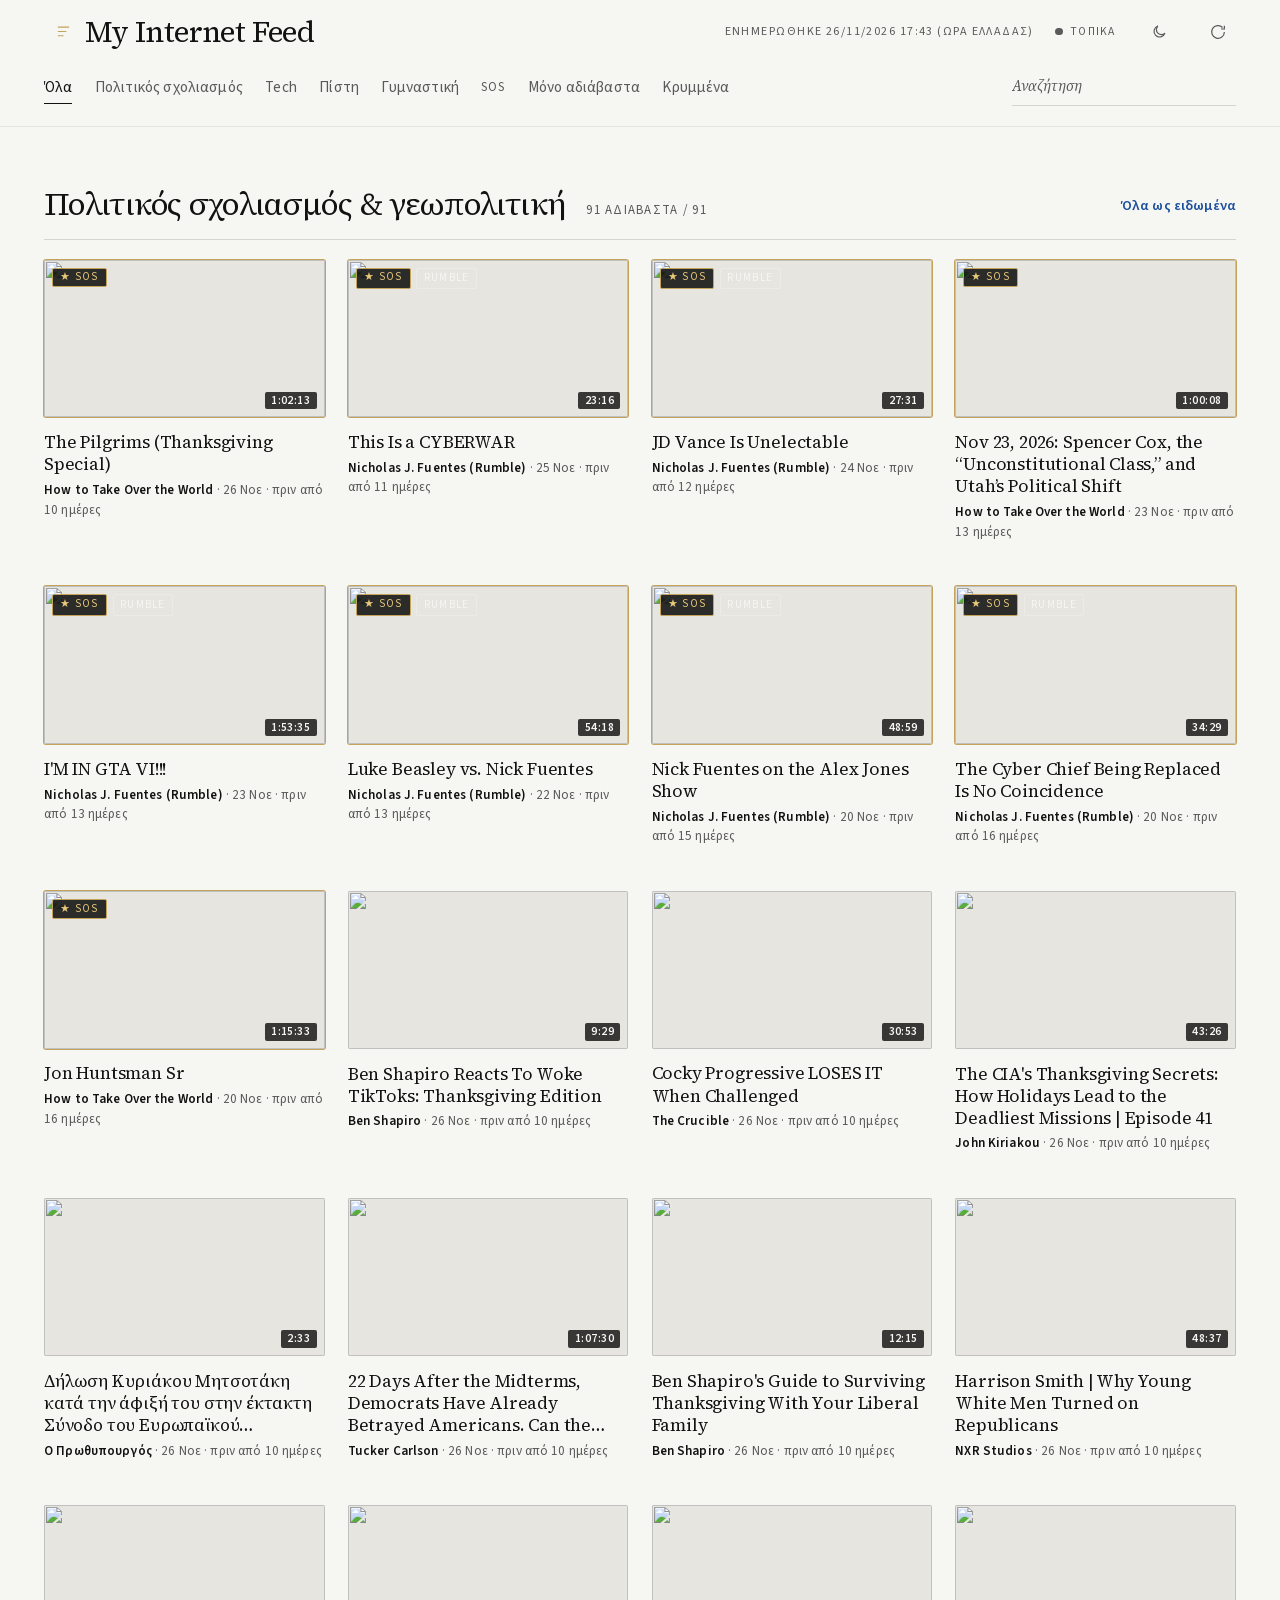
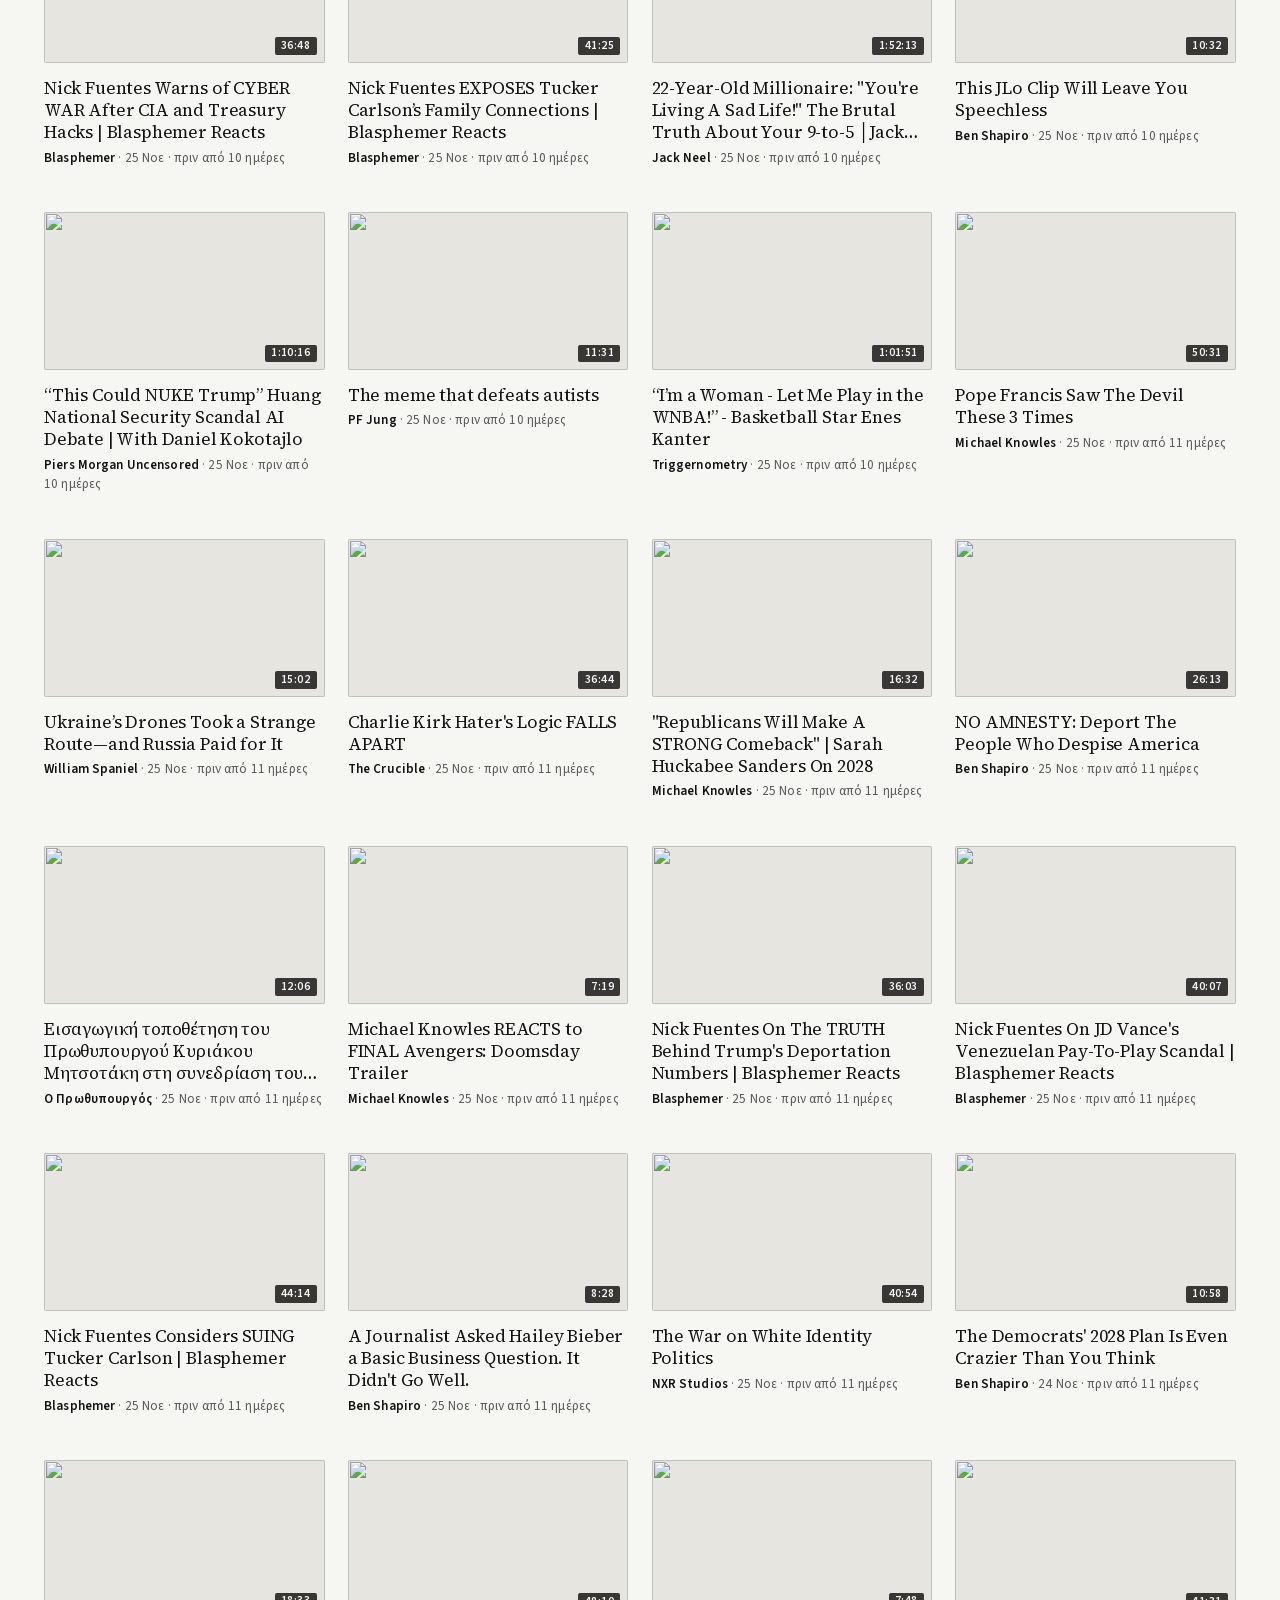
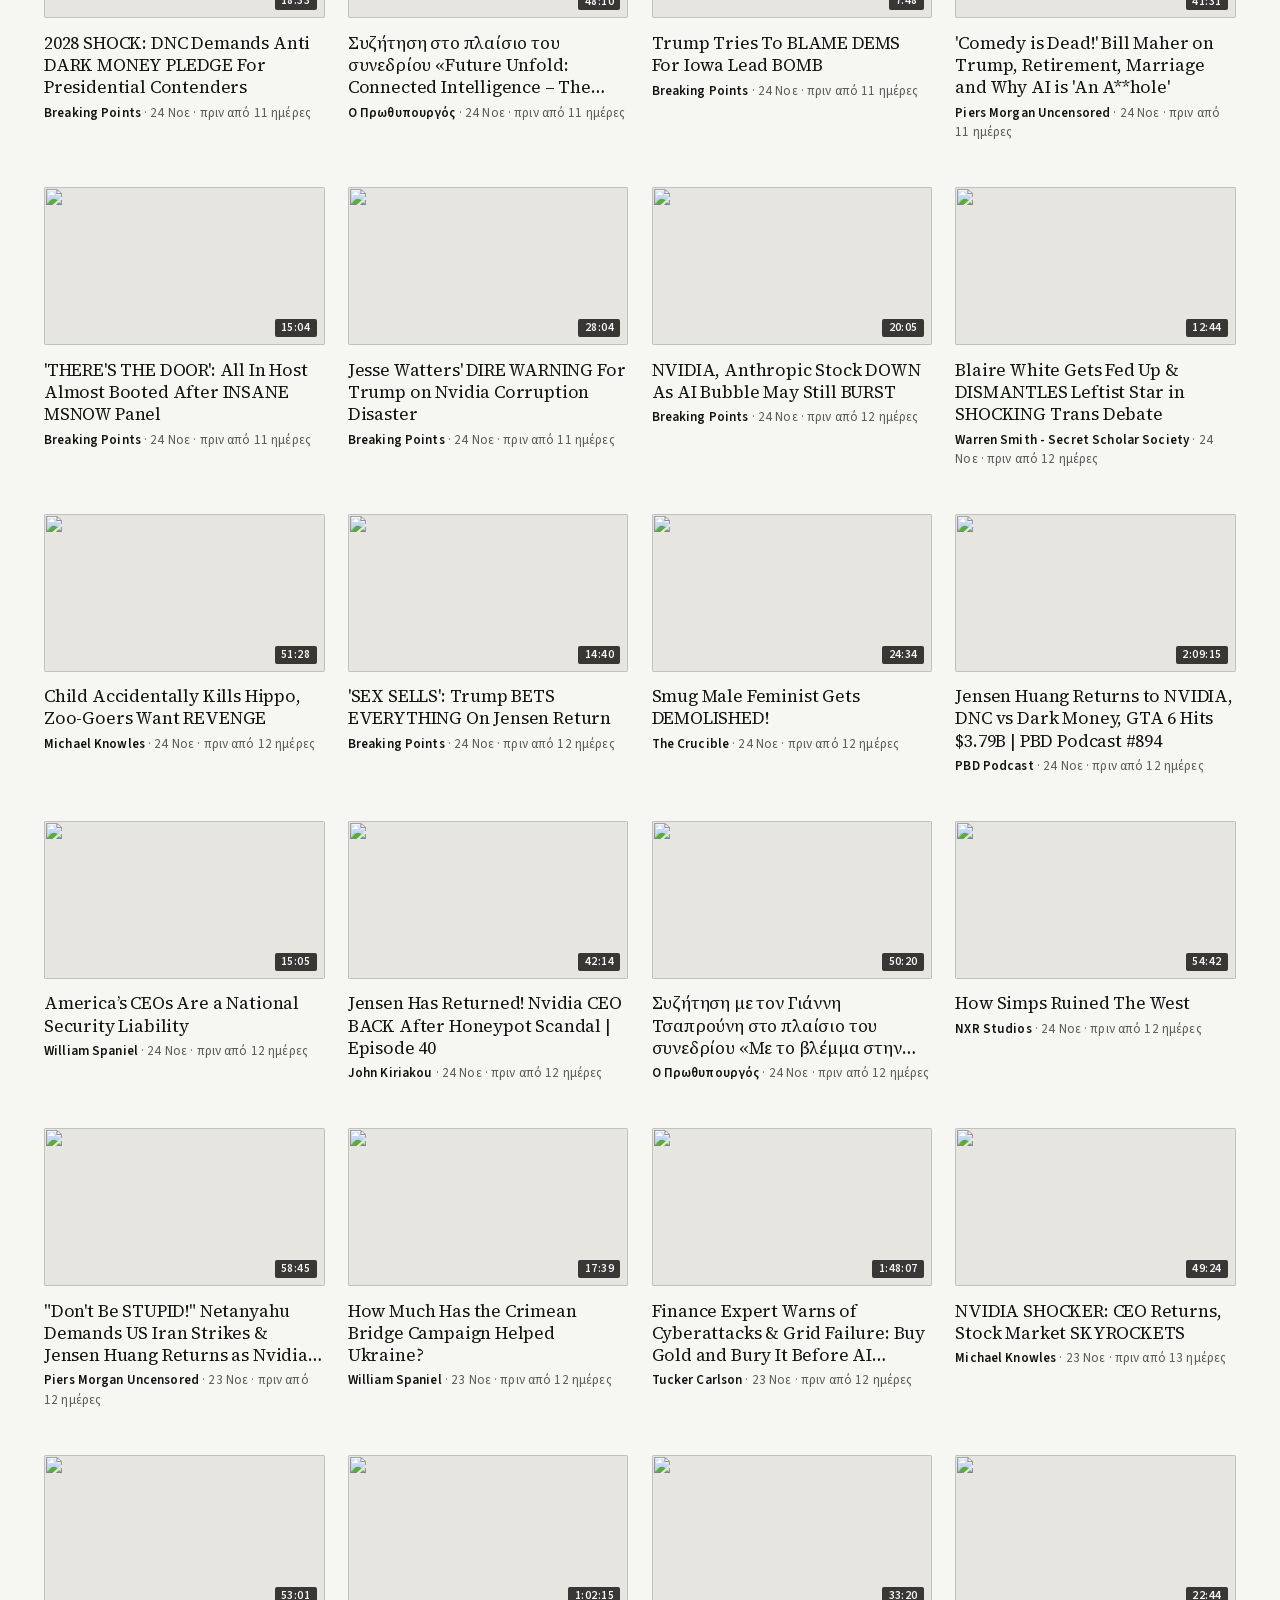
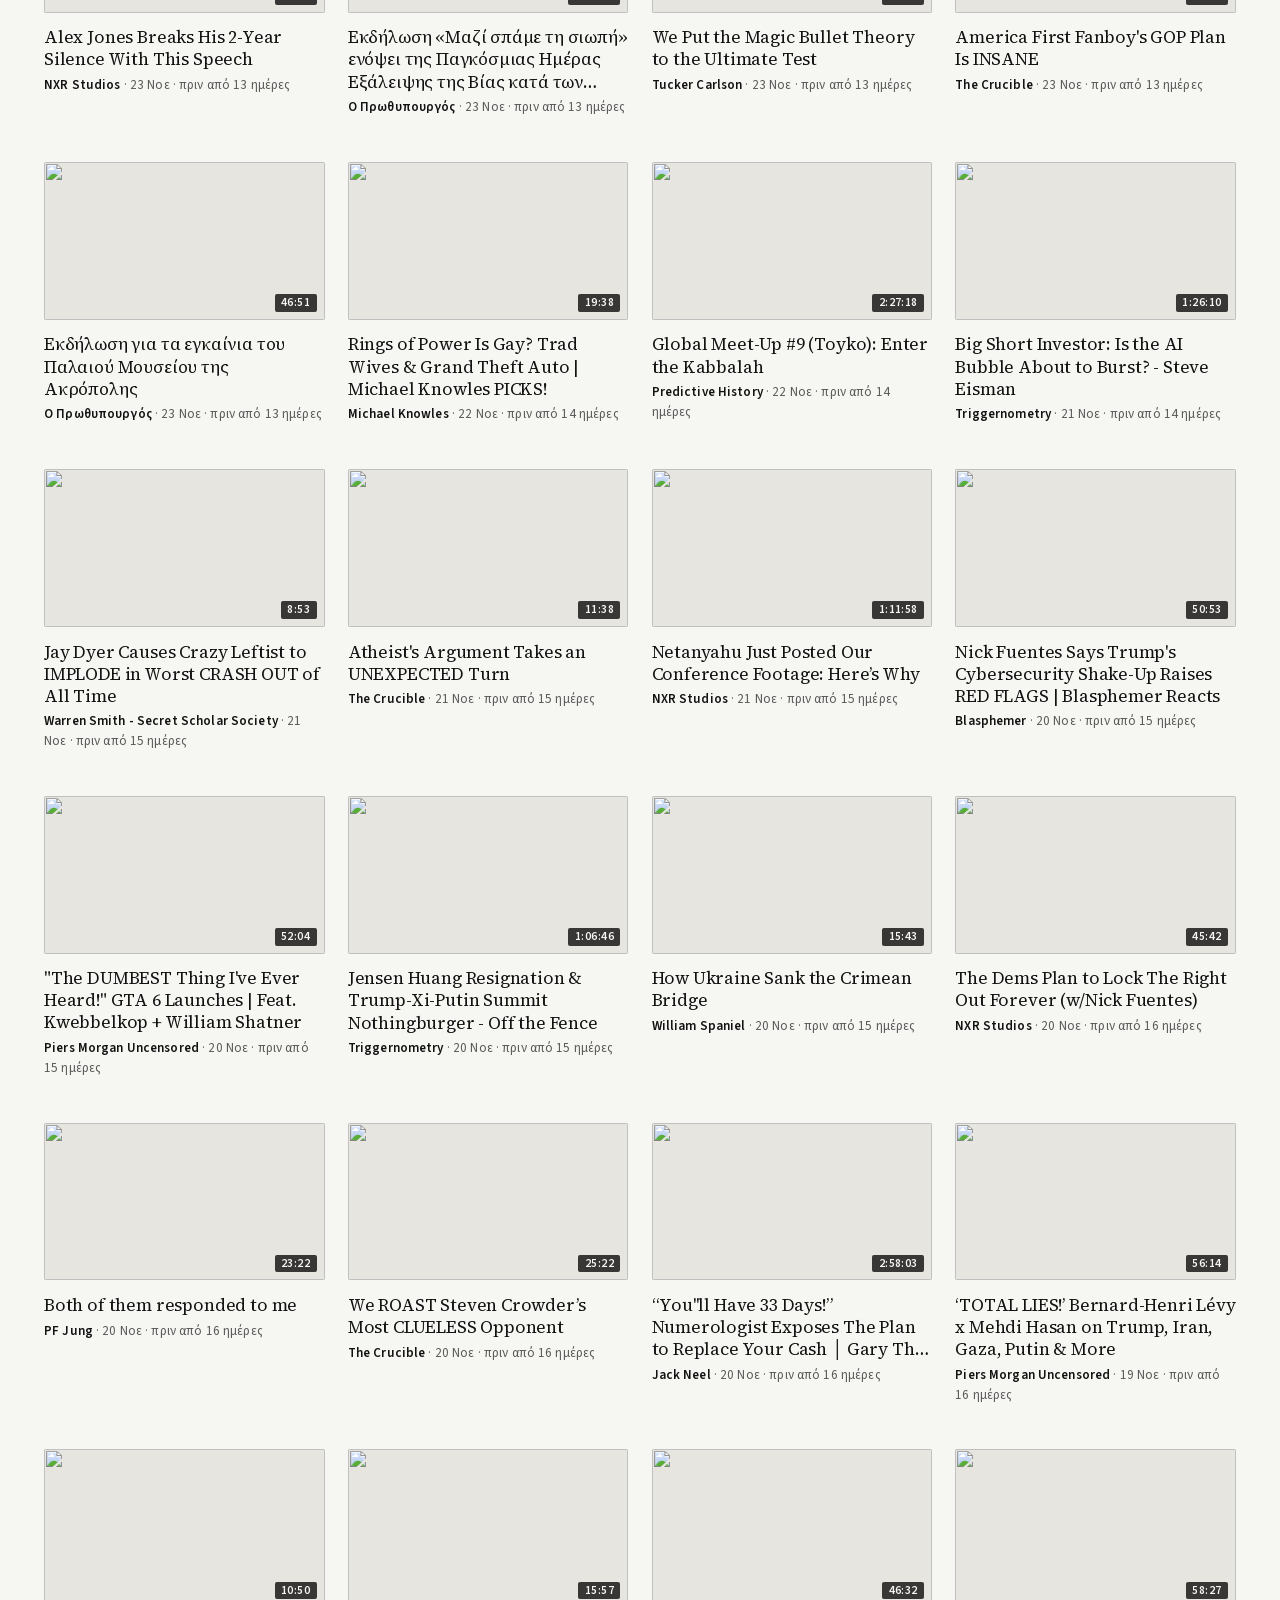
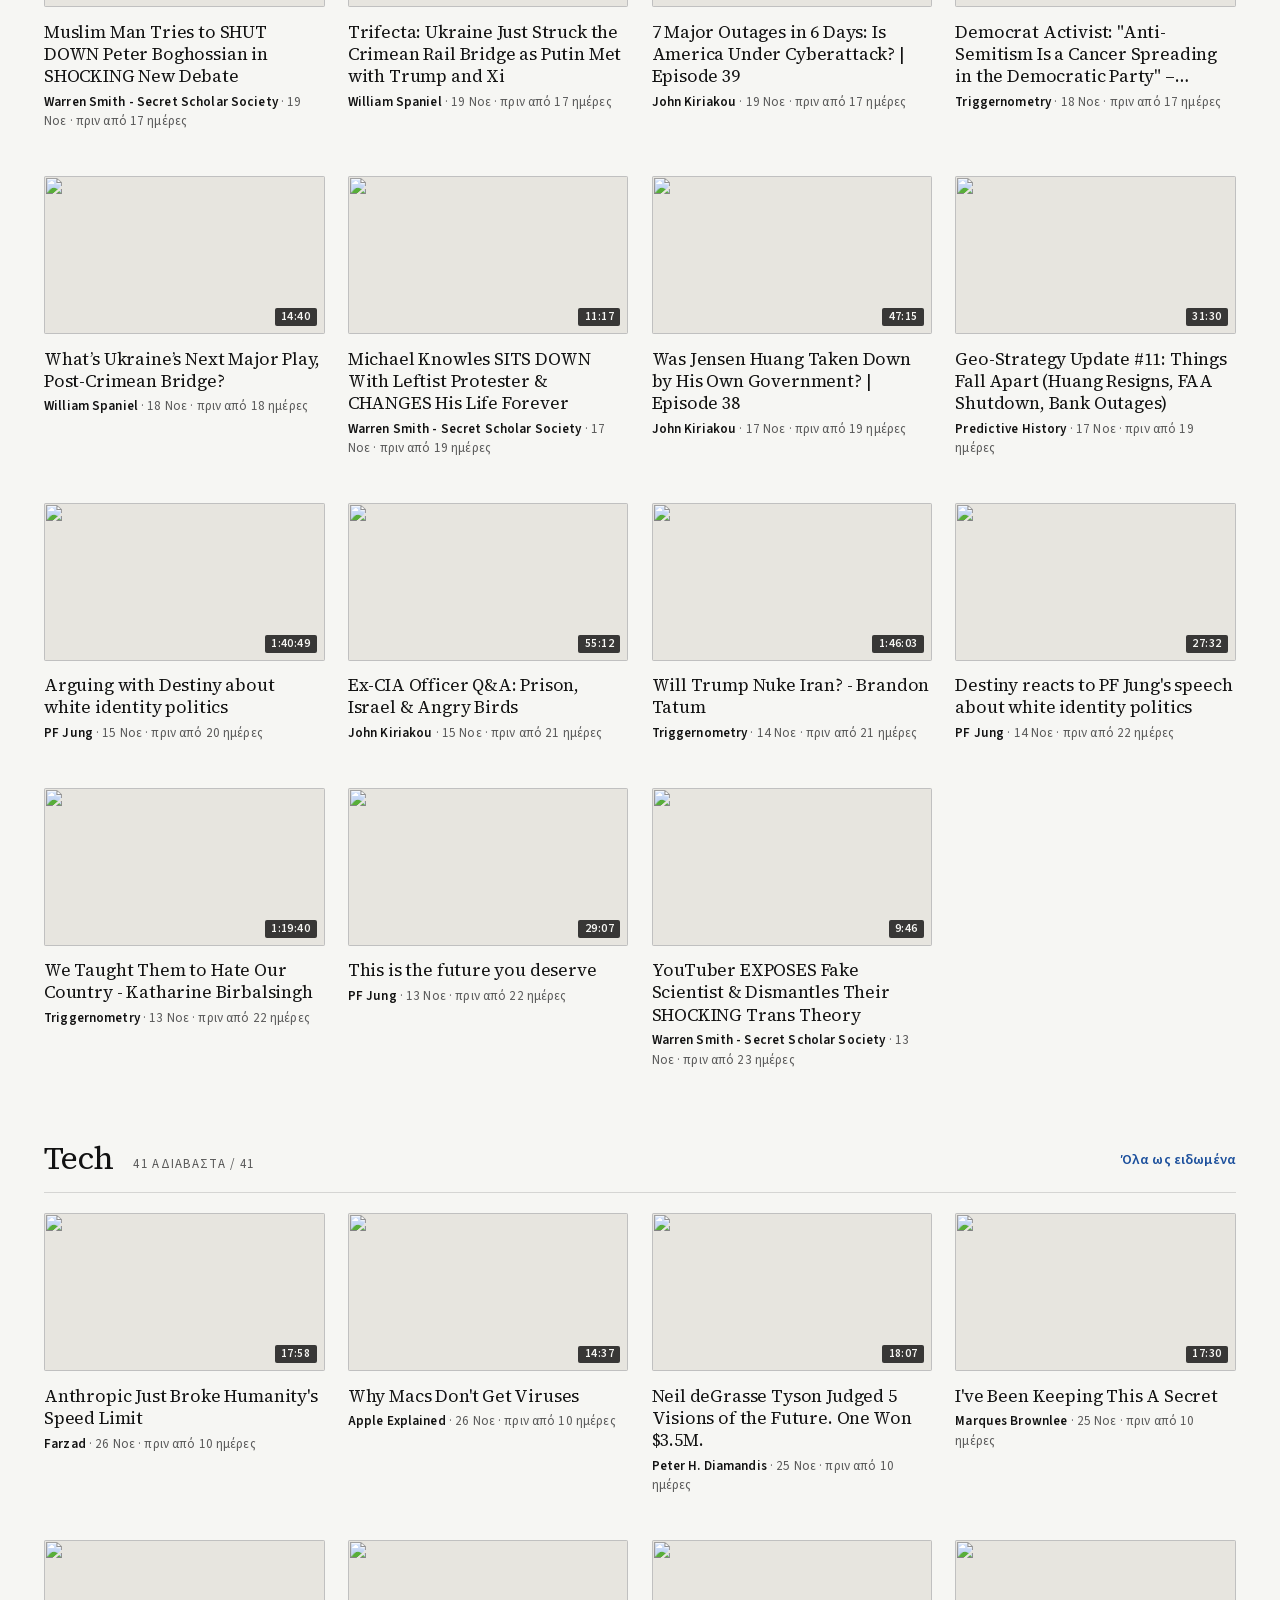
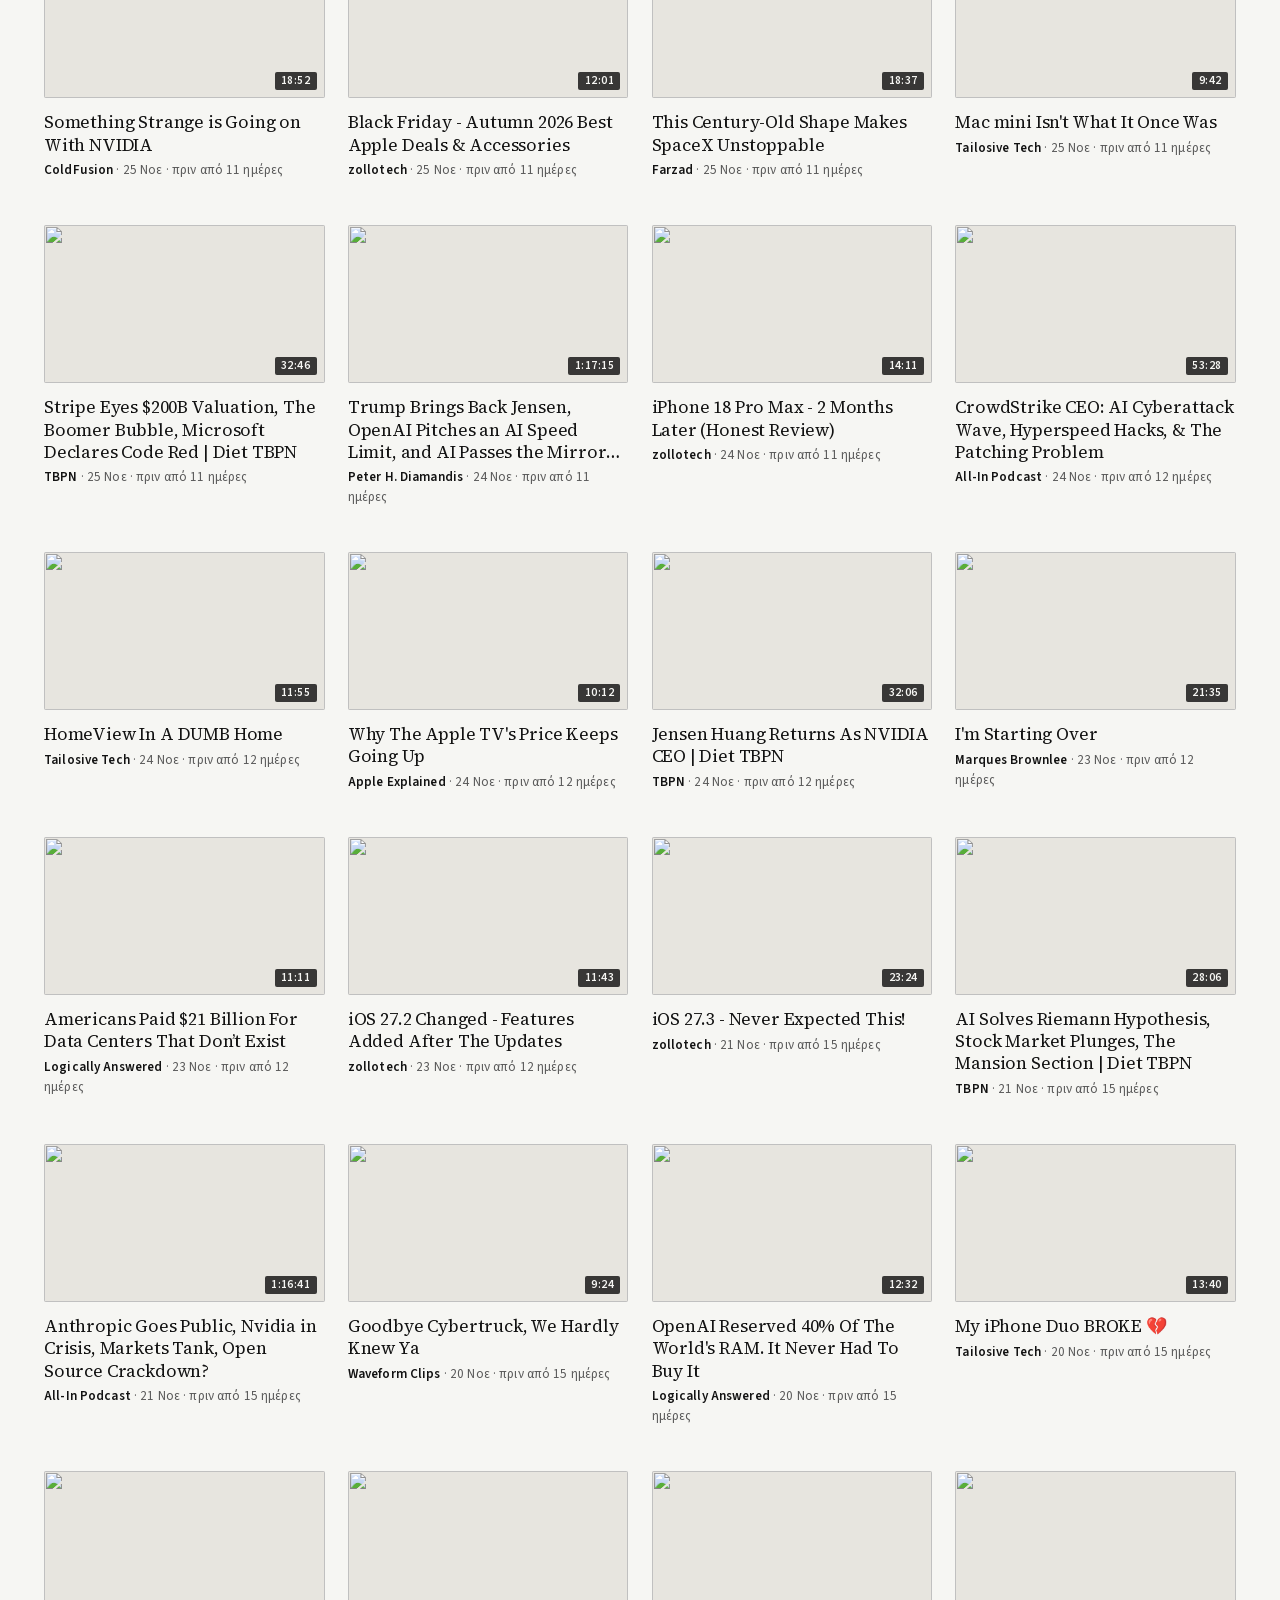
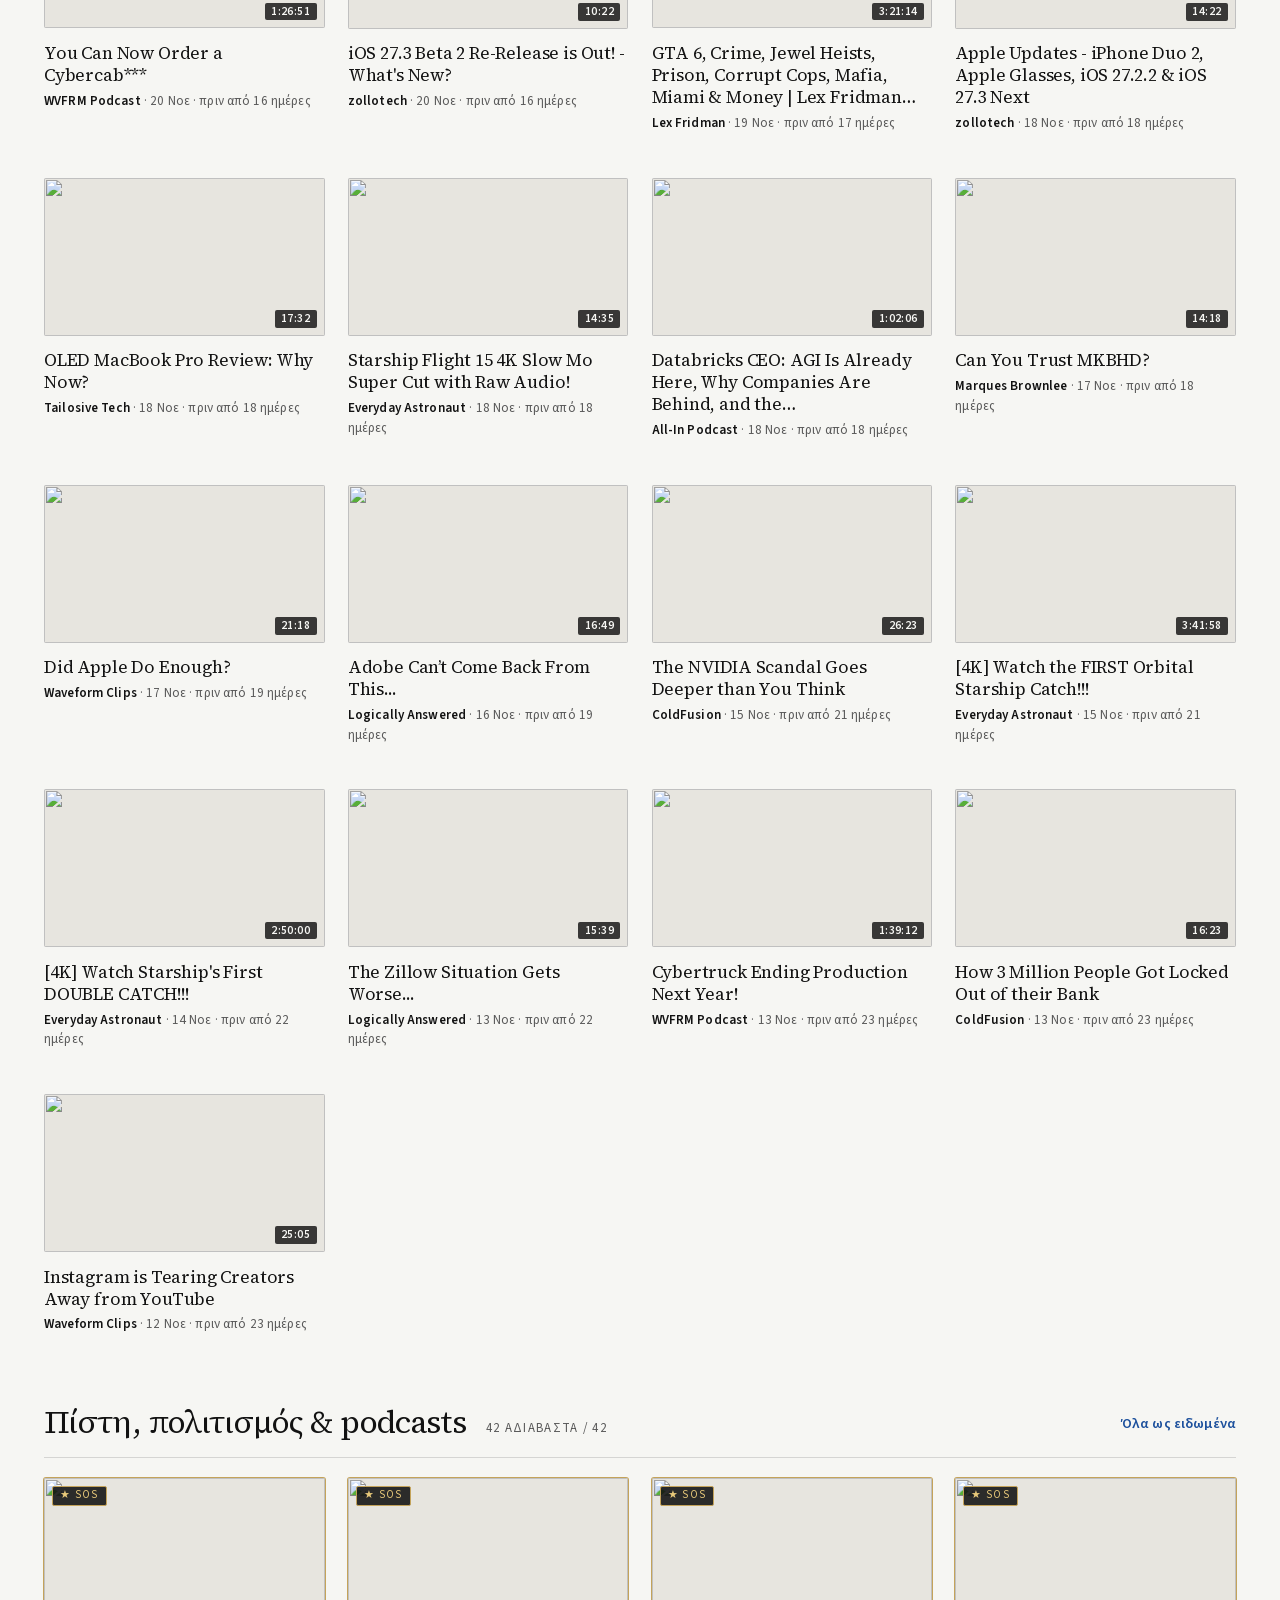
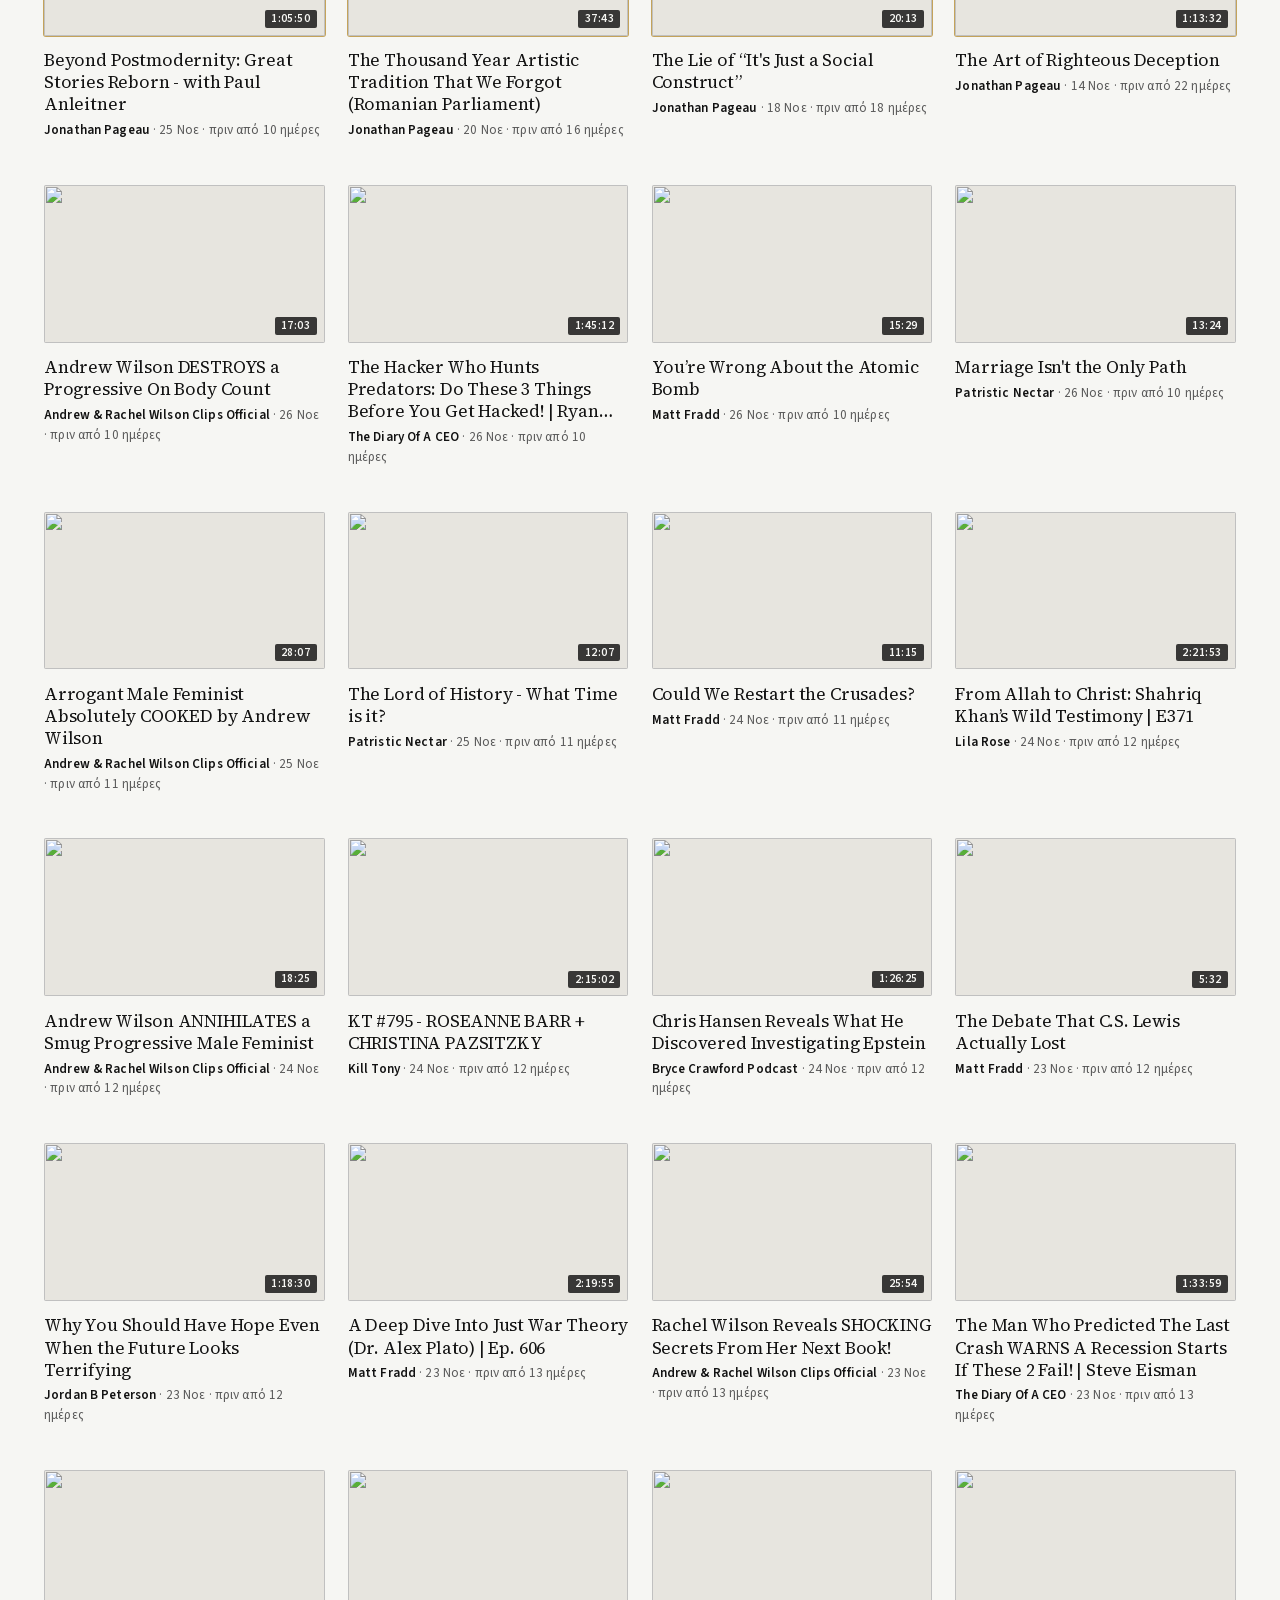
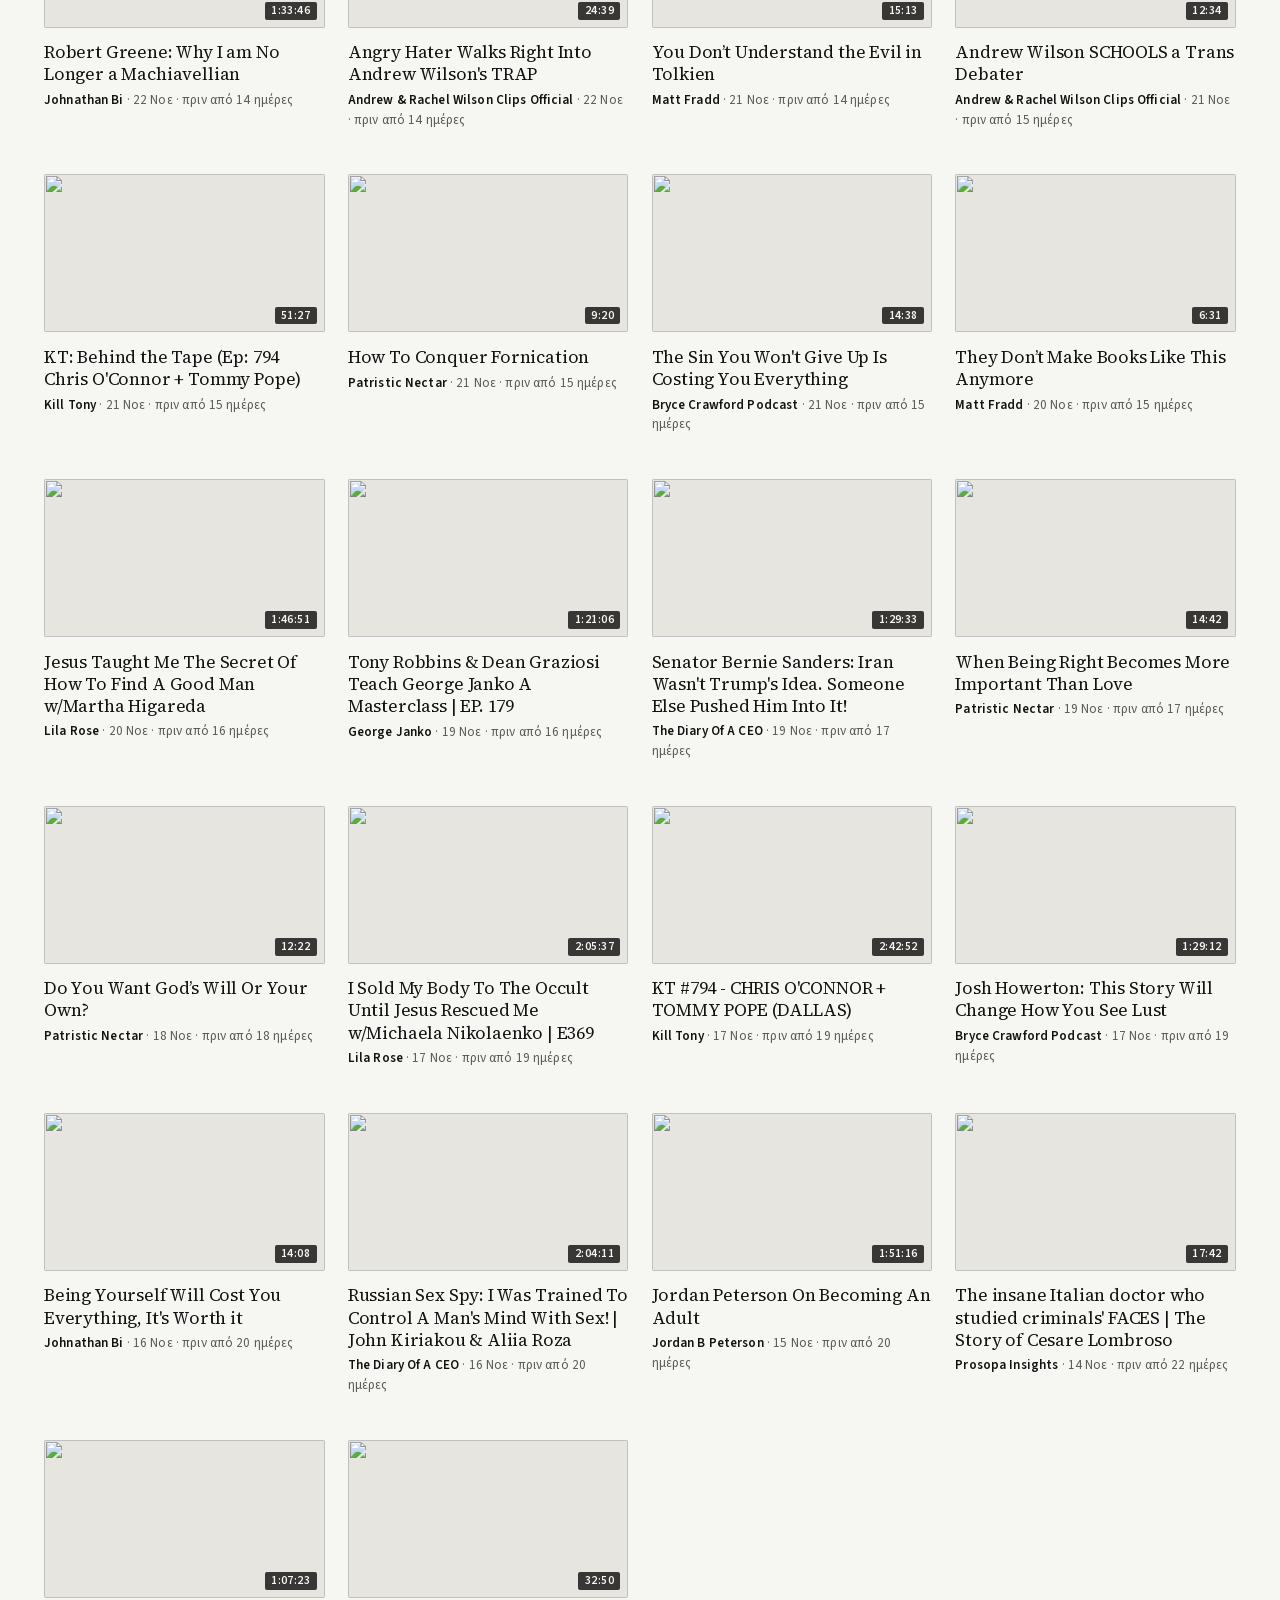
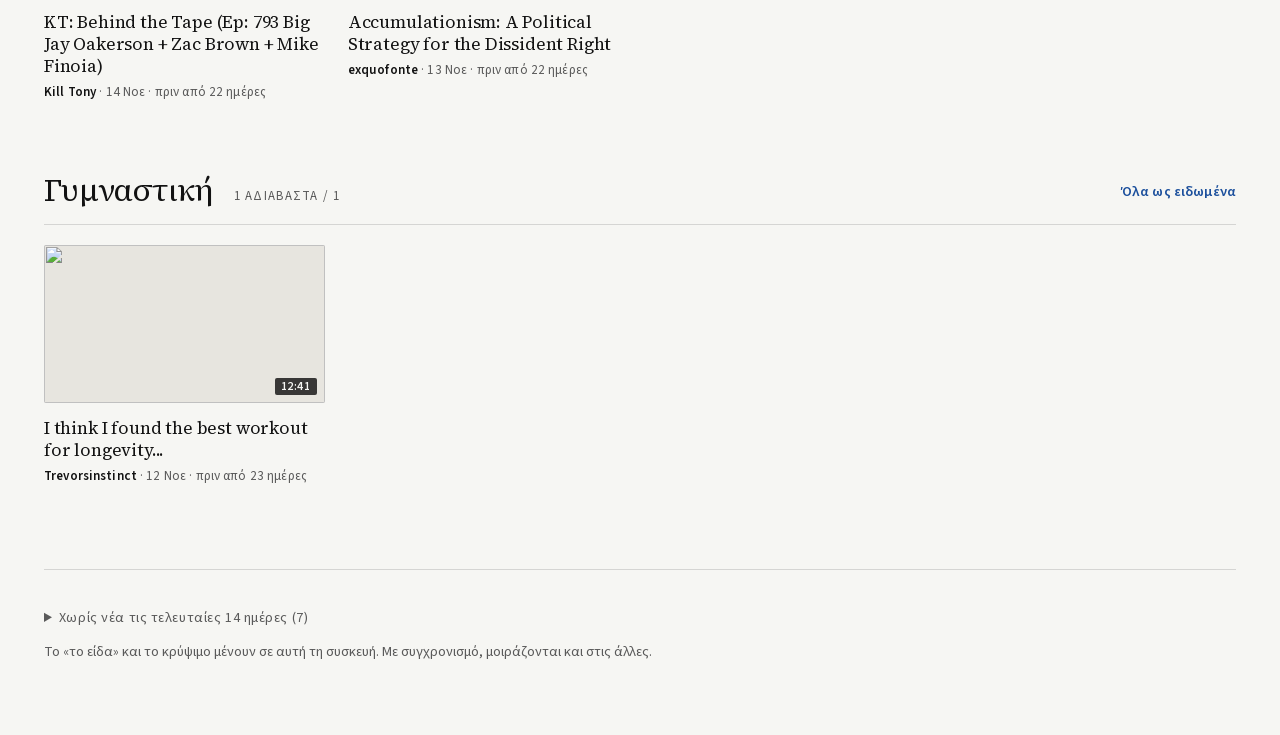
==== commit 3d95d54d: "Add a quiet refresh for the home-screen app. Fetch data.json from a header control and when the page" ====
--- a/site/index.html
+++ b/site/index.html
@@ -195,6 +195,12 @@
 .theme{margin-left:.2rem;flex:none;width:36px;height:36px;border:0;background:transparent;color:var(--muted);cursor:pointer;border-radius:var(--radius);display:inline-flex;align-items:center;justify-content:center;align-self:center}
 .theme:hover{color:var(--text)}
 .theme svg{width:18px;height:18px}
+.refresh{flex:none;width:36px;height:36px;margin-left:.2rem;border:0;background:transparent;color:var(--muted);cursor:pointer;border-radius:var(--radius);display:inline-flex;align-items:center;justify-content:center;align-self:center;padding:0}
+.refresh:hover{color:var(--text)}
+.refresh svg{width:18px;height:18px}
+.refresh.busy svg{animation:mif-spin 1.2s linear infinite}
+@media (prefers-reduced-motion:reduce){.refresh.busy svg{animation:none}}
+@keyframes mif-spin{to{transform:rotate(360deg)}}
 html[data-theme="light"] .icon-sun{display:none}
 html[data-theme="dark"] .icon-moon{display:none}
 
@@ -346,6 +352,9 @@
     <button class="theme" id="theme" type="button" aria-label="Αλλαγή θέματος" title="Αλλαγή θέματος">
       <svg class="icon-sun" viewBox="0 0 24 24" fill="none" stroke="currentColor" stroke-width="1.6" aria-hidden="true"><circle cx="12" cy="12" r="4"/><path d="M12 3v1.6M12 19.4V21M4.9 4.9l1.1 1.1M18 18l1.1 1.1M3 12h1.6M19.4 12H21M4.9 19.1 6 18M18 6l1.1-1.1"/></svg>
       <svg class="icon-moon" viewBox="0 0 24 24" fill="none" stroke="currentColor" stroke-width="1.6" aria-hidden="true"><path d="M20 13.5A7.5 7.5 0 1 1 10.5 4 6 6 0 0 0 20 13.5z"/></svg>
+    </button>
+    <button class="refresh" id="refreshBtn" type="button" aria-label="Ανανέωση" title="Ανανέωση">
+      <svg viewBox="0 0 24 24" fill="none" stroke="currentColor" stroke-width="1.6" aria-hidden="true"><path d="M20.5 12a8.5 8.5 0 1 1-2.4-6"/><path d="M20.5 3.5V8h-4.5"/></svg>
     </button>
   </div>
   <nav class="bar" id="bar" aria-label="Φίλτρα"></nav>
@@ -372,7 +381,7 @@
 </div>
 <script id="d" type="application/json">{"generated": "2026-11-26T15:43:47Z", "days": 14, "channels": [{"id": "UCGX7nGXpz-CmO_Arg-cgJ7A", "title": "PBD Podcast", "group": "politics", "sos": false, "platform": "youtube", "url": "https://www.youtube.com/channel/UCGX7nGXpz-CmO_Arg-cgJ7A"}, {"id": "UCr4kgAUTFkGIwlWSodg43QA", "title": "Michael Knowles", "group": "politics", "sos": false, "platform": "youtube", "url": "https://www.youtube.com/channel/UCr4kgAUTFkGIwlWSodg43QA"}, {"id": "nickjfuentes", "title": "Nicholas J. Fuentes (Rumble)", "group": "politics", "sos": true, "platform": "rumble", "url": "https://rumble.com/c/nickjfuentes"}, {"id": "UCK1lj_X4rHyE9spGmL8CG8A", "title": "Blasphemer", "group": "politics", "sos": false, "platform": "youtube", "url": "https://www.youtube.com/channel/UCK1lj_X4rHyE9spGmL8CG8A"}, {"id": "UCDRIjKy6eZOvKtOELtTdeUA", "title": "Breaking Points", "group": "politics", "sos": false, "platform": "youtube", "url": "https://www.youtube.com/channel/UCDRIjKy6eZOvKtOELtTdeUA"}, {"id": "UCatt7TBjfBkiJWx8khav_Gg", "title": "Piers Morgan Uncensored", "group": "politics", "sos": false, "platform": "youtube", "url": "https://www.youtube.com/channel/UCatt7TBjfBkiJWx8khav_Gg"}, {"id": "UCGttrUON87gWfU6dMWm1fcA", "title": "Tucker Carlson", "group": "politics", "sos": false, "platform": "youtube", "url": "https://www.youtube.com/channel/UCGttrUON87gWfU6dMWm1fcA"}, {"id": "UC4iraTePkGIYUGDsOl85BCw", "title": "PF Jung", "group": "politics", "sos": false, "platform": "youtube", "url": "https://www.youtube.com/channel/UC4iraTePkGIYUGDsOl85BCw"}, {"id": "UCjHwKLu1KWaSxQ3wE3l7GqQ", "title": "NXR Studios", "group": "politics", "sos": false, "platform": "youtube", "url": "https://www.youtube.com/channel/UCjHwKLu1KWaSxQ3wE3l7GqQ"}, {"id": "UCnQC_G5Xsjhp9fEJKuIcrSw", "title": "Ben Shapiro", "group": "politics", "sos": false, "platform": "youtube", "url": "https://www.youtube.com/channel/UCnQC_G5Xsjhp9fEJKuIcrSw"}, {"id": "UC11aHtNnc5bEPLI4jf6mnYg", "title": "Predictive History", "group": "politics", "sos": false, "platform": "youtube", "url": "https://www.youtube.com/channel/UC11aHtNnc5bEPLI4jf6mnYg"}, {"id": "UCJDIGW0ywWw9Kh9_vtwqxXA", "title": "William Spaniel", "group": "politics", "sos": false, "platform": "youtube", "url": "https://www.youtube.com/channel/UCJDIGW0ywWw9Kh9_vtwqxXA"}, {"id": "UCI8-BBeAzoFnVuXcJzSqzDQ", "title": "Lines on Maps Extra", "group": "politics", "sos": false, "platform": "youtube", "url": "https://www.youtube.com/channel/UCI8-BBeAzoFnVuXcJzSqzDQ"}, {"id": "UCiFpwKZAaXxGGE-mrQ1-QMA", "title": "Kyriakos Mitsotakis", "group": "politics", "sos": false, "platform": "youtube", "url": "https://www.youtube.com/channel/UCiFpwKZAaXxGGE-mrQ1-QMA"}, {"id": "UC7-Bkk95NxBaHIwv5dupGEg", "title": "Ο Πρωθυπουργός", "group": "politics", "sos": false, "platform": "youtube", "url": "https://www.youtube.com/channel/UC7-Bkk95NxBaHIwv5dupGEg"}, {"id": "UCPgJddP_Y3BHo_8bG0G1TCA", "title": "Yanis Varoufakis", "group": "politics", "sos": false, "platform": "youtube", "url": "https://www.youtube.com/channel/UCPgJddP_Y3BHo_8bG0G1TCA"}, {"id": "UCcElhVVk9ynDL4zkP-eGsfA", "title": "The Crucible", "group": "politics", "sos": false, "platform": "youtube", "url": "https://www.youtube.com/channel/UCcElhVVk9ynDL4zkP-eGsfA"}, {"id": "UCVnBaemGSz05OUyKmQjIJSA", "title": "Warren Smith - Secret Scholar Society", "group": "politics", "sos": false, "platform": "youtube", "url": "https://www.youtube.com/channel/UCVnBaemGSz05OUyKmQjIJSA"}, {"id": "UCTRleCmHmVDQIUeoB52fWyg", "title": "How to Take Over the World", "group": "politics", "sos": true, "platform": "youtube", "url": "https://www.youtube.com/channel/UCTRleCmHmVDQIUeoB52fWyg"}, {"id": "UCFRCiFkWWJN2rO6dsKU9-1A", "title": "Jack Neel", "group": "politics", "sos": false, "platform": "youtube", "url": "https://www.youtube.com/channel/UCFRCiFkWWJN2rO6dsKU9-1A"}, {"id": "UCyFoulEppT3kYN_cSt11M8Q", "title": "John Kiriakou", "group": "politics", "sos": false, "platform": "youtube", "url": "https://www.youtube.com/channel/UCyFoulEppT3kYN_cSt11M8Q"}, {"id": "UCIVecQghDE0Ot-ubxbV_GPw", "title": "Trevorsinstinct", "group": "fitness", "sos": false, "platform": "youtube", "url": "https://www.youtube.com/channel/UCIVecQghDE0Ot-ubxbV_GPw"}, {"id": "UCa962e5dqRMO1nUldwaaRMw", "title": "Tailosive Tech", "group": "tech", "sos": false, "platform": "youtube", "url": "https://www.youtube.com/channel/UCa962e5dqRMO1nUldwaaRMw"}, {"id": "UCgbyN_o-Guwpyqfuuz3pyIw", "title": "Farzad", "group": "tech", "sos": false, "platform": "youtube", "url": "https://www.youtube.com/channel/UCgbyN_o-Guwpyqfuuz3pyIw"}, {"id": "UCBJycsmduvYEL83R_U4JriQ", "title": "Marques Brownlee", "group": "tech", "sos": false, "platform": "youtube", "url": "https://www.youtube.com/channel/UCBJycsmduvYEL83R_U4JriQ"}, {"id": "UCSHZKyawb77ixDdsGog4iWA", "title": "Lex Fridman", "group": "tech", "sos": false, "platform": "youtube", "url": "https://www.youtube.com/channel/UCSHZKyawb77ixDdsGog4iWA"}, {"id": "UCfw2hvuj40AChU7n-N-PRHA", "title": "Apple Explained", "group": "tech", "sos": false, "platform": "youtube", "url": "https://www.youtube.com/channel/UCfw2hvuj40AChU7n-N-PRHA"}, {"id": "UC4QZ_LsYcvcq7qOsOhpAX4A", "title": "ColdFusion", "group": "tech", "sos": false, "platform": "youtube", "url": "https://www.youtube.com/channel/UC4QZ_LsYcvcq7qOsOhpAX4A"}, {"id": "UC6uKrU_WqJ1R2HMTY3LIx5Q", "title": "Everyday Astronaut", "group": "tech", "sos": false, "platform": "youtube", "url": "https://www.youtube.com/channel/UC6uKrU_WqJ1R2HMTY3LIx5Q"}, {"id": "UCZRoNJu1OszFqABP8AuJIuw", "title": "Logically Answered", "group": "tech", "sos": false, "platform": "youtube", "url": "https://www.youtube.com/channel/UCZRoNJu1OszFqABP8AuJIuw"}, {"id": "UCiQMYozSSTkJ2twtZM1bG9w", "title": "zollotech", "group": "tech", "sos": false, "platform": "youtube", "url": "https://www.youtube.com/channel/UCiQMYozSSTkJ2twtZM1bG9w"}, {"id": "UC-DRzaGnL_vtBUpCFH5M0tg", "title": "TBPN", "group": "tech", "sos": false, "platform": "youtube", "url": "https://www.youtube.com/channel/UC-DRzaGnL_vtBUpCFH5M0tg"}, {"id": "UCvxm0qTrGN_1LMYgUaftWyQ", "title": "Peter H. Diamandis", "group": "tech", "sos": false, "platform": "youtube", "url": "https://www.youtube.com/channel/UCvxm0qTrGN_1LMYgUaftWyQ"}, {"id": "UCESLZhusAkFfsNsApnjF_Cg", "title": "All-In Podcast", "group": "tech", "sos": false, "platform": "youtube", "url": "https://www.youtube.com/channel/UCESLZhusAkFfsNsApnjF_Cg"}, {"id": "UCEcrRXW3oEYfUctetZTAWLw", "title": "WVFRM Podcast", "group": "tech", "sos": false, "platform": "youtube", "url": "https://www.youtube.com/channel/UCEcrRXW3oEYfUctetZTAWLw"}, {"id": "UCc_ycus0q7DSd85ZkmEY5ig", "title": "Waveform Clips", "group": "tech", "sos": false, "platform": "youtube", "url": "https://www.youtube.com/channel/UCc_ycus0q7DSd85ZkmEY5ig"}, {"id": "UCGq-a57w-aPwyi3pW7XLiHw", "title": "The Diary Of A CEO", "group": "faith", "sos": false, "platform": "youtube", "url": "https://www.youtube.com/channel/UCGq-a57w-aPwyi3pW7XLiHw"}, {"id": "UCE63fBeQIoJ2P2mlBkQDchA", "title": "Bryce Crawford Podcast", "group": "faith", "sos": false, "platform": "youtube", "url": "https://www.youtube.com/channel/UCE63fBeQIoJ2P2mlBkQDchA"}, {"id": "UCaJiHWcjkaZRpwP_PEXCT5Q", "title": "Lila Rose", "group": "faith", "sos": false, "platform": "youtube", "url": "https://www.youtube.com/channel/UCaJiHWcjkaZRpwP_PEXCT5Q"}, {"id": "UCtCTSf3UwRU14nYWr_xm-dQ", "title": "Jonathan Pageau", "group": "faith", "sos": true, "platform": "youtube", "url": "https://www.youtube.com/channel/UCtCTSf3UwRU14nYWr_xm-dQ"}, {"id": "UCL_f53ZEJxp8TtlOkHwMV9Q", "title": "Jordan B Peterson", "group": "faith", "sos": false, "platform": "youtube", "url": "https://www.youtube.com/channel/UCL_f53ZEJxp8TtlOkHwMV9Q"}, {"id": "UClh4JeqYB1QN6f1h_bzmEng", "title": "Matt Fradd", "group": "faith", "sos": false, "platform": "youtube", "url": "https://www.youtube.com/channel/UClh4JeqYB1QN6f1h_bzmEng"}, {"id": "UCz72pwrQRTXibU14NmHep8w", "title": "Patristic Nectar", "group": "faith", "sos": false, "platform": "youtube", "url": "https://www.youtube.com/channel/UCz72pwrQRTXibU14NmHep8w"}, {"id": "UCDQA1MFV_AIYweqgsECFK3g", "title": "Andrew's Corner", "group": "faith", "sos": false, "platform": "youtube", "url": "https://www.youtube.com/channel/UCDQA1MFV_AIYweqgsECFK3g"}, {"id": "UCLjBCYil92x3SYtHrvr3Pew", "title": "George Janko", "group": "faith", "sos": false, "platform": "youtube", "url": "https://www.youtube.com/channel/UCLjBCYil92x3SYtHrvr3Pew"}, {"id": "UC7TVnXaSV0ChsabklKRqBeQ", "title": "Wōden’s Kin", "group": "faith", "sos": false, "platform": "youtube", "url": "https://www.youtube.com/channel/UC7TVnXaSV0ChsabklKRqBeQ"}, {"id": "UC9B0gB2OhmAPqdvmnePShew", "title": "exquofonte", "group": "faith", "sos": false, "platform": "youtube", "url": "https://www.youtube.com/channel/UC9B0gB2OhmAPqdvmnePShew"}, {"id": "UCWPK47-mTBiFFYtqINWjEGA", "title": "Prosopa Insights", "group": "faith", "sos": false, "platform": "youtube", "url": "https://www.youtube.com/channel/UCWPK47-mTBiFFYtqINWjEGA"}, {"id": "UCmTL0Xu28m6xk35qATkNIYQ", "title": "Tim Stiefler", "group": "faith", "sos": false, "platform": "youtube", "url": "https://www.youtube.com/channel/UCmTL0Xu28m6xk35qATkNIYQ"}, {"id": "UCwzCMiicL-hBUzyjWiJaseg", "title": "Kill Tony", "group": "faith", "sos": false, "platform": "youtube", "url": "https://www.youtube.com/channel/UCwzCMiicL-hBUzyjWiJaseg"}, {"id": "UCgWUV0qVZJ6TYgf2eQbq7ww", "title": "Andrew & Rachel Wilson Clips Official", "group": "faith", "sos": false, "platform": "youtube", "url": "https://www.youtube.com/channel/UCgWUV0qVZJ6TYgf2eQbq7ww"}, {"id": "UCUBj_5pwQZaoXfBrEQQbADw", "title": "Chase Hughes", "group": "faith", "sos": false, "platform": "youtube", "url": "https://www.youtube.com/channel/UCUBj_5pwQZaoXfBrEQQbADw"}, {"id": "UCCrl9a26fDCZvofnCnA5A8g", "title": "Johnathan Bi", "group": "faith", "sos": false, "platform": "youtube", "url": "https://www.youtube.com/channel/UCCrl9a26fDCZvofnCnA5A8g"}, {"id": "UC7oPkqeHTwuOZ5CZ-R9f-6w", "title": "Triggernometry", "group": "politics", "sos": false, "platform": "youtube", "url": "https://www.youtube.com/@triggerpod"}], "videos": [{"id": "yt:XPLS5_T51no", "title": "Jensen Huang Returns to NVIDIA, DNC vs Dark Money, GTA 6 Hits $3.79B | PBD Podcast #894", "ch": "PBD Podcast", "chid": "UCGX7nGXpz-CmO_Arg-cgJ7A", "platform": "youtube", "date": "2026-11-24T16:39:19Z", "dur": 7755, "live": false, "url": "https://www.youtube.com/watch?v=XPLS5_T51no", "thumb": "https://i.ytimg.com/vi/XPLS5_T51no/mqdefault.jpg"}, {"id": "yt:pDaGq7Q8vW0", "title": "Pope Francis Saw The Devil These 3 Times", "ch": "Michael Knowles", "chid": "UCr4kgAUTFkGIwlWSodg43QA", "platform": "youtube", "date": "2026-11-25T17:00:08Z", "dur": 3031, "live": false, "url": "https://www.youtube.com/watch?v=pDaGq7Q8vW0", "thumb": "https://i.ytimg.com/vi/pDaGq7Q8vW0/mqdefault.jpg"}, {"id": "yt:uVHIjflsGzs", "title": "\"Republicans Will Make A STRONG Comeback\" | Sarah Huckabee Sanders On 2028", "ch": "Michael Knowles", "chid": "UCr4kgAUTFkGIwlWSodg43QA", "platform": "youtube", "date": "2026-11-25T12:00:18Z", "dur": 992, "live": false, "url": "https://www.youtube.com/watch?v=uVHIjflsGzs", "thumb": "https://i.ytimg.com/vi/uVHIjflsGzs/mqdefault.jpg"}, {"id": "yt:Y8qHhs5b000", "title": "Michael Knowles REACTS to FINAL Avengers: Doomsday Trailer", "ch": "Michael Knowles", "chid": "UCr4kgAUTFkGIwlWSodg43QA", "platform": "youtube", "date": "2026-11-24T23:30:02Z", "dur": 439, "live": false, "url": "https://www.youtube.com/watch?v=Y8qHhs5b000", "thumb": "https://i.ytimg.com/vi/Y8qHhs5b000/mqdefault.jpg"}, {"id": "yt:k1Z4lw5ftpk", "title": "Child Accidentally Kills Hippo, Zoo-Goers Want REVENGE", "ch": "Michael Knowles", "chid": "UCr4kgAUTFkGIwlWSodg43QA", "platform": "youtube", "date": "2026-11-24T17:15:08Z", "dur": 3088, "live": false, "url": "https://www.youtube.com/watch?v=k1Z4lw5ftpk", "thumb": "https://i.ytimg.com/vi/k1Z4lw5ftpk/mqdefault.jpg"}, {"id": "yt:pnbKqyooF8U", "title": "NVIDIA SHOCKER: CEO Returns, Stock Market SKYROCKETS", "ch": "Michael Knowles", "chid": "UCr4kgAUTFkGIwlWSodg43QA", "platform": "youtube", "date": "2026-11-23T17:30:14Z", "dur": 2964, "live": false, "url": "https://www.youtube.com/watch?v=pnbKqyooF8U", "thumb": "https://i.ytimg.com/vi/pnbKqyooF8U/mqdefault.jpg"}, {"id": "yt:IcucXtGX3x4", "title": "Rings of Power Is Gay? Trad Wives & Grand Theft Auto | Michael Knowles PICKS!", "ch": "Michael Knowles", "chid": "UCr4kgAUTFkGIwlWSodg43QA", "platform": "youtube", "date": "2026-11-22T15:00:22Z", "dur": 1178, "live": false, "url": "https://www.youtube.com/watch?v=IcucXtGX3x4", "thumb": "https://i.ytimg.com/vi/IcucXtGX3x4/mqdefault.jpg"}, {"id": "yt:KtV4qS8Q0Jw", "title": "Nick Fuentes Warns of CYBER WAR After CIA and Treasury Hacks | Blasphemer Reacts", "ch": "Blasphemer", "chid": "UCK1lj_X4rHyE9spGmL8CG8A", "platform": "youtube", "date": "2026-11-25T21:33:16Z", "dur": 2208, "live": false, "url": "https://www.youtube.com/watch?v=KtV4qS8Q0Jw", "thumb": "https://i.ytimg.com/vi/KtV4qS8Q0Jw/mqdefault.jpg"}, {"id": "yt:TdHX7J_vu7c", "title": "Nick Fuentes EXPOSES Tucker Carlson’s Family Connections | Blasphemer Reacts", "ch": "Blasphemer", "chid": "UCK1lj_X4rHyE9spGmL8CG8A", "platform": "youtube", "date": "2026-11-25T21:28:53Z", "dur": 2485, "live": false, "url": "https://www.youtube.com/watch?v=TdHX7J_vu7c", "thumb": "https://i.ytimg.com/vi/TdHX7J_vu7c/mqdefault.jpg"}, {"id": "yt:25Xs494SlY4", "title": "Nick Fuentes On The TRUTH Behind Trump's Deportation Numbers | Blasphemer Reacts", "ch": "Blasphemer", "chid": "UCK1lj_X4rHyE9spGmL8CG8A", "platform": "youtube", "date": "2026-11-24T23:21:23Z", "dur": 2163, "live": false, "url": "https://www.youtube.com/watch?v=25Xs494SlY4", "thumb": "https://i.ytimg.com/vi/25Xs494SlY4/mqdefault.jpg"}, {"id": "yt:Cxd-UwXLDjE", "title": "Nick Fuentes On JD Vance's Venezuelan Pay-To-Play Scandal | Blasphemer Reacts", "ch": "Blasphemer", "chid": "UCK1lj_X4rHyE9spGmL8CG8A", "platform": "youtube", "date": "2026-11-24T23:21:22Z", "dur": 2407, "live": false, "url": "https://www.youtube.com/watch?v=Cxd-UwXLDjE", "thumb": "https://i.ytimg.com/vi/Cxd-UwXLDjE/mqdefault.jpg"}, {"id": "yt:hJVnZlKp-UE", "title": "Nick Fuentes Considers SUING Tucker Carlson | Blasphemer Reacts", "ch": "Blasphemer", "chid": "UCK1lj_X4rHyE9spGmL8CG8A", "platform": "youtube", "date": "2026-11-24T23:21:21Z", "dur": 2654, "live": false, "url": "https://www.youtube.com/watch?v=hJVnZlKp-UE", "thumb": "https://i.ytimg.com/vi/hJVnZlKp-UE/mqdefault.jpg"}, {"id": "yt:oQZuAHMQTF8", "title": "Nick Fuentes Says Trump's Cybersecurity Shake-Up Raises RED FLAGS | Blasphemer Reacts", "ch": "Blasphemer", "chid": "UCK1lj_X4rHyE9spGmL8CG8A", "platform": "youtube", "date": "2026-11-20T21:32:51Z", "dur": 3053, "live": false, "url": "https://www.youtube.com/watch?v=oQZuAHMQTF8", "thumb": "https://i.ytimg.com/vi/oQZuAHMQTF8/mqdefault.jpg"}, {"id": "yt:-nGMUfLgfkw", "title": "2028 SHOCK: DNC Demands Anti DARK MONEY PLEDGE For Presidential Contenders", "ch": "Breaking Points", "chid": "UCDRIjKy6eZOvKtOELtTdeUA", "platform": "youtube", "date": "2026-11-24T19:30:12Z", "dur": 1113, "live": false, "url": "https://www.youtube.com/watch?v=-nGMUfLgfkw", "thumb": "https://i.ytimg.com/vi/-nGMUfLgfkw/mqdefault.jpg"}, {"id": "yt:ObLMeDb9cPA", "title": "Trump Tries To BLAME DEMS For Iowa Lead BOMB", "ch": "Breaking Points", "chid": "UCDRIjKy6eZOvKtOELtTdeUA", "platform": "youtube", "date": "2026-11-24T19:00:14Z", "dur": 468, "live": false, "url": "https://www.youtube.com/watch?v=ObLMeDb9cPA", "thumb": "https://i.ytimg.com/vi/ObLMeDb9cPA/mqdefault.jpg"}, {"id": "yt:Ulm2SO5g5XE", "title": "'THERE'S THE DOOR': All In Host Almost Booted After INSANE MSNOW Panel", "ch": "Breaking Points", "chid": "UCDRIjKy6eZOvKtOELtTdeUA", "platform": "youtube", "date": "2026-11-24T18:30:12Z", "dur": 904, "live": false, "url": "https://www.youtube.com/watch?v=Ulm2SO5g5XE", "thumb": "https://i.ytimg.com/vi/Ulm2SO5g5XE/mqdefault.jpg"}, {"id": "yt:rHBQgEDh0m4", "title": "Jesse Watters' DIRE WARNING For Trump on Nvidia Corruption Disaster", "ch": "Breaking Points", "chid": "UCDRIjKy6eZOvKtOELtTdeUA", "platform": "youtube", "date": "2026-11-24T18:00:21Z", "dur": 1684, "live": false, "url": "https://www.youtube.com/watch?v=rHBQgEDh0m4", "thumb": "https://i.ytimg.com/vi/rHBQgEDh0m4/mqdefault.jpg"}, {"id": "yt:X7HaegPAusg", "title": "NVIDIA, Anthropic Stock DOWN As AI Bubble May Still BURST", "ch": "Breaking Points", "chid": "UCDRIjKy6eZOvKtOELtTdeUA", "platform": "youtube", "date": "2026-11-24T17:30:10Z", "dur": 1205, "live": false, "url": "https://www.youtube.com/watch?v=X7HaegPAusg", "thumb": "https://i.ytimg.com/vi/X7HaegPAusg/mqdefault.jpg"}, {"id": "yt:feBzGcHH2Oo", "title": "'SEX SELLS': Trump BETS EVERYTHING On Jensen Return", "ch": "Breaking Points", "chid": "UCDRIjKy6eZOvKtOELtTdeUA", "platform": "youtube", "date": "2026-11-24T17:00:25Z", "dur": 880, "live": false, "url": "https://www.youtube.com/watch?v=feBzGcHH2Oo", "thumb": "https://i.ytimg.com/vi/feBzGcHH2Oo/mqdefault.jpg"}, {"id": "yt:5Hb9GhlDNN8", "title": "“This Could NUKE Trump” Huang National Security Scandal AI Debate | With Daniel Kokotajlo", "ch": "Piers Morgan Uncensored", "chid": "UCatt7TBjfBkiJWx8khav_Gg", "platform": "youtube", "date": "2026-11-25T20:54:48Z", "dur": 4216, "live": false, "url": "https://www.youtube.com/watch?v=5Hb9GhlDNN8", "thumb": "https://i.ytimg.com/vi/5Hb9GhlDNN8/mqdefault.jpg"}, {"id": "yt:RCGXeY7whHk", "title": "'Comedy is Dead!' Bill Maher on Trump, Retirement, Marriage and Why AI is 'An A**hole'", "ch": "Piers Morgan Uncensored", "chid": "UCatt7TBjfBkiJWx8khav_Gg", "platform": "youtube", "date": "2026-11-24T19:00:10Z", "dur": 2491, "live": false, "url": "https://www.youtube.com/watch?v=RCGXeY7whHk", "thumb": "https://i.ytimg.com/vi/RCGXeY7whHk/mqdefault.jpg"}, {"id": "yt:O5SkYSlU3zE", "title": "\"Don't Be STUPID!\" Netanyahu Demands US Iran Strikes & Jensen Huang Returns as Nvidia CEO", "ch": "Piers Morgan Uncensored", "chid": "UCatt7TBjfBkiJWx8khav_Gg", "platform": "youtube", "date": "2026-11-23T20:44:41Z", "dur": 3525, "live": false, "url": "https://www.youtube.com/watch?v=O5SkYSlU3zE", "thumb": "https://i.ytimg.com/vi/O5SkYSlU3zE/mqdefault.jpg"}, {"id": "yt:sWy0icTINs8", "title": "\"The DUMBEST Thing I've Ever Heard!\" GTA 6 Launches | Feat. Kwebbelkop + William Shatner", "ch": "Piers Morgan Uncensored", "chid": "UCatt7TBjfBkiJWx8khav_Gg", "platform": "youtube", "date": "2026-11-20T19:00:39Z", "dur": 3124, "live": false, "url": "https://www.youtube.com/watch?v=sWy0icTINs8", "thumb": "https://i.ytimg.com/vi/sWy0icTINs8/mqdefault.jpg"}, {"id": "yt:qI3CTAUbLLk", "title": "‘TOTAL LIES!’ Bernard-Henri Lévy x Mehdi Hasan on Trump, Iran, Gaza, Putin & More", "ch": "Piers Morgan Uncensored", "chid": "UCatt7TBjfBkiJWx8khav_Gg", "platform": "youtube", "date": "2026-11-19T19:00:07Z", "dur": 3374, "live": false, "url": "https://www.youtube.com/watch?v=qI3CTAUbLLk", "thumb": "https://i.ytimg.com/vi/qI3CTAUbLLk/mqdefault.jpg"}, {"id": "yt:rJy7wOapsts", "title": "22 Days After the Midterms, Democrats Have Already Betrayed Americans. Can the Uniparty Be Defeated?", "ch": "Tucker Carlson", "chid": "UCGttrUON87gWfU6dMWm1fcA", "platform": "youtube", "date": "2026-11-26T01:22:03Z", "dur": 4050, "live": false, "url": "https://www.youtube.com/watch?v=rJy7wOapsts", "thumb": "https://i.ytimg.com/vi/rJy7wOapsts/mqdefault.jpg"}, {"id": "yt:H9AxUtUmp-U", "title": "Finance Expert Warns of Cyberattacks & Grid Failure: Buy Gold and Bury It Before AI Deletes the Bank", "ch": "Tucker Carlson", "chid": "UCGttrUON87gWfU6dMWm1fcA", "platform": "youtube", "date": "2026-11-23T18:00:06Z", "dur": 6487, "live": false, "url": "https://www.youtube.com/watch?v=H9AxUtUmp-U", "thumb": "https://i.ytimg.com/vi/H9AxUtUmp-U/mqdefault.jpg"}, {"id": "yt:-MRFQdv-sfc", "title": "We Put the Magic Bullet Theory to the Ultimate Test", "ch": "Tucker Carlson", "chid": "UCGttrUON87gWfU6dMWm1fcA", "platform": "youtube", "date": "2026-11-23T13:00:11Z", "dur": 2000, "live": false, "url": "https://www.youtube.com/watch?v=-MRFQdv-sfc", "thumb": "https://i.ytimg.com/vi/-MRFQdv-sfc/mqdefault.jpg"}, {"id": "yt:Fbxjpd1xWj8", "title": "The meme that defeats autists", "ch": "PF Jung", "chid": "UC4iraTePkGIYUGDsOl85BCw", "platform": "youtube", "date": "2026-11-25T19:40:29Z", "dur": 691, "live": false, "url": "https://www.youtube.com/watch?v=Fbxjpd1xWj8", "thumb": "https://i.ytimg.com/vi/Fbxjpd1xWj8/mqdefault.jpg"}, {"id": "yt:oYBUjTe7uFQ", "title": "Both of them responded to me", "ch": "PF Jung", "chid": "UC4iraTePkGIYUGDsOl85BCw", "platform": "youtube", "date": "2026-11-20T16:52:32Z", "dur": 1402, "live": false, "url": "https://www.youtube.com/watch?v=oYBUjTe7uFQ", "thumb": "https://i.ytimg.com/vi/oYBUjTe7uFQ/mqdefault.jpg"}, {"id": "yt:83Bg0--0yHE", "title": "Arguing with Destiny about white identity politics", "ch": "PF Jung", "chid": "UC4iraTePkGIYUGDsOl85BCw", "platform": "youtube", "date": "2026-11-15T18:19:11Z", "dur": 6049, "live": false, "url": "https://www.youtube.com/watch?v=83Bg0--0yHE", "thumb": "https://i.ytimg.com/vi/83Bg0--0yHE/mqdefault.jpg"}, {"id": "yt:i6rpYxaKmW0", "title": "Destiny reacts to PF Jung's speech about white identity politics", "ch": "PF Jung", "chid": "UC4iraTePkGIYUGDsOl85BCw", "platform": "youtube", "date": "2026-11-14T17:11:23Z", "dur": 1652, "live": false, "url": "https://www.youtube.com/watch?v=i6rpYxaKmW0", "thumb": "https://i.ytimg.com/vi/i6rpYxaKmW0/mqdefault.jpg"}, {"id": "yt:ZcONr2_n6VM", "title": "This is the future you deserve", "ch": "PF Jung", "chid": "UC4iraTePkGIYUGDsOl85BCw", "platform": "youtube", "date": "2026-11-13T18:56:04Z", "dur": 1747, "live": false, "url": "https://www.youtube.com/watch?v=ZcONr2_n6VM", "thumb": "https://i.ytimg.com/vi/ZcONr2_n6VM/mqdefault.jpg"}, {"id": "yt:RnxU2rOiuhk", "title": "Harrison Smith | Why Young White Men Turned on Republicans", "ch": "NXR Studios", "chid": "UCjHwKLu1KWaSxQ3wE3l7GqQ", "platform": "youtube", "date": "2026-11-25T22:00:07Z", "dur": 2917, "live": false, "url": "https://www.youtube.com/watch?v=RnxU2rOiuhk", "thumb": "https://i.ytimg.com/vi/RnxU2rOiuhk/mqdefault.jpg"}, {"id": "yt:az6quUTZwgw", "title": "The War on White Identity Politics", "ch": "NXR Studios", "chid": "UCjHwKLu1KWaSxQ3wE3l7GqQ", "platform": "youtube", "date": "2026-11-24T22:00:10Z", "dur": 2454, "live": false, "url": "https://www.youtube.com/watch?v=az6quUTZwgw", "thumb": "https://i.ytimg.com/vi/az6quUTZwgw/mqdefault.jpg"}, {"id": "yt:CR2bK7MrqAQ", "title": "How Simps Ruined The West", "ch": "NXR Studios", "chid": "UCjHwKLu1KWaSxQ3wE3l7GqQ", "platform": "youtube", "date": "2026-11-23T22:03:25Z", "dur": 3282, "live": false, "url": "https://www.youtube.com/watch?v=CR2bK7MrqAQ", "thumb": "https://i.ytimg.com/vi/CR2bK7MrqAQ/mqdefault.jpg"}, {"id": "yt:hYCHHikxkJE", "title": "Alex Jones Breaks His 2-Year Silence With This Speech", "ch": "NXR Studios", "chid": "UCjHwKLu1KWaSxQ3wE3l7GqQ", "platform": "youtube", "date": "2026-11-23T17:00:09Z", "dur": 3181, "live": false, "url": "https://www.youtube.com/watch?v=hYCHHikxkJE", "thumb": "https://i.ytimg.com/vi/hYCHHikxkJE/mqdefault.jpg"}, {"id": "yt:lHrZ9SzKutM", "title": "Netanyahu Just Posted Our Conference Footage: Here’s Why", "ch": "NXR Studios", "chid": "UCjHwKLu1KWaSxQ3wE3l7GqQ", "platform": "youtube", "date": "2026-11-20T23:00:08Z", "dur": 4318, "live": false, "url": "https://www.youtube.com/watch?v=lHrZ9SzKutM", "thumb": "https://i.ytimg.com/vi/lHrZ9SzKutM/mqdefault.jpg"}, {"id": "yt:4qlx2zGMSSU", "title": "The Dems Plan to Lock The Right Out Forever (w/Nick Fuentes)", "ch": "NXR Studios", "chid": "UCjHwKLu1KWaSxQ3wE3l7GqQ", "platform": "youtube", "date": "2026-11-20T17:00:10Z", "dur": 2742, "live": false, "url": "https://www.youtube.com/watch?v=4qlx2zGMSSU", "thumb": "https://i.ytimg.com/vi/4qlx2zGMSSU/mqdefault.jpg"}, {"id": "yt:wWU2r5RgGXI", "title": "Ben Shapiro Reacts To Woke TikToks: Thanksgiving Edition", "ch": "Ben Shapiro", "chid": "UCnQC_G5Xsjhp9fEJKuIcrSw", "platform": "youtube", "date": "2026-11-26T15:00:35Z", "dur": 569, "live": false, "url": "https://www.youtube.com/watch?v=wWU2r5RgGXI", "thumb": "https://i.ytimg.com/vi/wWU2r5RgGXI/mqdefault.jpg"}, {"id": "yt:mbLgpy8scik", "title": "Ben Shapiro's Guide to Surviving Thanksgiving With Your Liberal Family", "ch": "Ben Shapiro", "chid": "UCnQC_G5Xsjhp9fEJKuIcrSw", "platform": "youtube", "date": "2026-11-25T22:00:35Z", "dur": 735, "live": false, "url": "https://www.youtube.com/watch?v=mbLgpy8scik", "thumb": "https://i.ytimg.com/vi/mbLgpy8scik/mqdefault.jpg"}, {"id": "yt:M3BHNjEz1mY", "title": "This JLo Clip Will Leave You Speechless", "ch": "Ben Shapiro", "chid": "UCnQC_G5Xsjhp9fEJKuIcrSw", "platform": "youtube", "date": "2026-11-25T21:00:01Z", "dur": 632, "live": false, "url": "https://www.youtube.com/watch?v=M3BHNjEz1mY", "thumb": "https://i.ytimg.com/vi/M3BHNjEz1mY/mqdefault.jpg"}, {"id": "yt:eSiZNbNHkUg", "title": "NO AMNESTY: Deport The People Who Despise America", "ch": "Ben Shapiro", "chid": "UCnQC_G5Xsjhp9fEJKuIcrSw", "platform": "youtube", "date": "2026-11-25T12:00:08Z", "dur": 1573, "live": false, "url": "https://www.youtube.com/watch?v=eSiZNbNHkUg", "thumb": "https://i.ytimg.com/vi/eSiZNbNHkUg/mqdefault.jpg"}, {"id": "yt:tYOkAKgF5Jc", "title": "A Journalist Asked Hailey Bieber a Basic Business Question. It Didn't Go Well.", "ch": "Ben Shapiro", "chid": "UCnQC_G5Xsjhp9fEJKuIcrSw", "platform": "youtube", "date": "2026-11-24T22:00:23Z", "dur": 508, "live": false, "url": "https://www.youtube.com/watch?v=tYOkAKgF5Jc", "thumb": "https://i.ytimg.com/vi/tYOkAKgF5Jc/mqdefault.jpg"}, {"id": "yt:ojydbnJ4_bc", "title": "The Democrats' 2028 Plan Is Even Crazier Than You Think", "ch": "Ben Shapiro", "chid": "UCnQC_G5Xsjhp9fEJKuIcrSw", "platform": "youtube", "date": "2026-11-24T21:00:20Z", "dur": 658, "live": false, "url": "https://www.youtube.com/watch?v=ojydbnJ4_bc", "thumb": "https://i.ytimg.com/vi/ojydbnJ4_bc/mqdefault.jpg"}, {"id": "yt:WeaQ0P1sjUY", "title": "Global Meet-Up #9 (Toyko):  Enter the Kabbalah", "ch": "Predictive History", "chid": "UC11aHtNnc5bEPLI4jf6mnYg", "platform": "youtube", "date": "2026-11-22T09:25:11Z", "dur": 8838, "live": false, "url": "https://www.youtube.com/watch?v=WeaQ0P1sjUY", "thumb": "https://i.ytimg.com/vi/WeaQ0P1sjUY/mqdefault.jpg"}, {"id": "yt:rvvKZ619Ses", "title": "Geo-Strategy Update #11:  Things Fall Apart (Huang Resigns, FAA Shutdown, Bank Outages)", "ch": "Predictive History", "chid": "UC11aHtNnc5bEPLI4jf6mnYg", "platform": "youtube", "date": "2026-11-17T06:35:17Z", "dur": 1890, "live": false, "url": "https://www.youtube.com/watch?v=rvvKZ619Ses", "thumb": "https://i.ytimg.com/vi/rvvKZ619Ses/mqdefault.jpg"}, {"id": "yt:x0K6Fw1jvXY", "title": "Ukraine’s Drones Took a Strange Route—and Russia Paid for It", "ch": "William Spaniel", "chid": "UCJDIGW0ywWw9Kh9_vtwqxXA", "platform": "youtube", "date": "2026-11-25T16:11:09Z", "dur": 902, "live": false, "url": "https://www.youtube.com/watch?v=x0K6Fw1jvXY", "thumb": "https://i.ytimg.com/vi/x0K6Fw1jvXY/mqdefault.jpg"}, {"id": "yt:dA5VtroD8mM", "title": "America’s CEOs Are a National Security Liability", "ch": "William Spaniel", "chid": "UCJDIGW0ywWw9Kh9_vtwqxXA", "platform": "youtube", "date": "2026-11-24T16:11:14Z", "dur": 905, "live": false, "url": "https://www.youtube.com/watch?v=dA5VtroD8mM", "thumb": "https://i.ytimg.com/vi/dA5VtroD8mM/mqdefault.jpg"}, {"id": "yt:idcV4vhPHiM", "title": "How Much Has the Crimean Bridge Campaign Helped Ukraine?", "ch": "William Spaniel", "chid": "UCJDIGW0ywWw9Kh9_vtwqxXA", "platform": "youtube", "date": "2026-11-23T18:23:11Z", "dur": 1059, "live": false, "url": "https://www.youtube.com/watch?v=idcV4vhPHiM", "thumb": "https://i.ytimg.com/vi/idcV4vhPHiM/mqdefault.jpg"}, {"id": "yt:S1lQhaWlntc", "title": "How Ukraine Sank the Crimean Bridge", "ch": "William Spaniel", "chid": "UCJDIGW0ywWw9Kh9_vtwqxXA", "platform": "youtube", "date": "2026-11-20T18:27:27Z", "dur": 943, "live": false, "url": "https://www.youtube.com/watch?v=S1lQhaWlntc", "thumb": "https://i.ytimg.com/vi/S1lQhaWlntc/mqdefault.jpg"}, {"id": "yt:nh7nBae3HB4", "title": "Trifecta: Ukraine Just Struck the Crimean Rail Bridge as Putin Met with Trump and Xi", "ch": "William Spaniel", "chid": "UCJDIGW0ywWw9Kh9_vtwqxXA", "platform": "youtube", "date": "2026-11-19T15:11:12Z", "dur": 957, "live": false, "url": "https://www.youtube.com/watch?v=nh7nBae3HB4", "thumb": "https://i.ytimg.com/vi/nh7nBae3HB4/mqdefault.jpg"}, {"id": "yt:Z5VqQ7FdU50", "title": "What’s Ukraine’s Next Major Play, Post-Crimean Bridge?", "ch": "William Spaniel", "chid": "UCJDIGW0ywWw9Kh9_vtwqxXA", "platform": "youtube", "date": "2026-11-18T17:37:27Z", "dur": 880, "live": false, "url": "https://www.youtube.com/watch?v=Z5VqQ7FdU50", "thumb": "https://i.ytimg.com/vi/Z5VqQ7FdU50/mqdefault.jpg"}, {"id": "yt:kx0R1IURBok", "title": "Δήλωση Κυριάκου Μητσοτάκη κατά την άφιξή του στην έκτακτη Σύνοδο του Ευρωπαϊκού Συμβουλίου", "ch": "Ο Πρωθυπουργός", "chid": "UC7-Bkk95NxBaHIwv5dupGEg", "platform": "youtube", "date": "2026-11-26T09:32:41Z", "dur": 153, "live": false, "url": "https://www.youtube.com/watch?v=kx0R1IURBok", "thumb": "https://i.ytimg.com/vi/kx0R1IURBok/mqdefault.jpg"}, {"id": "yt:qoTdYW6_J1A", "title": "Εισαγωγική τοποθέτηση του Πρωθυπουργού Κυριάκου Μητσοτάκη στη συνεδρίαση του Υπουργικού Συμβουλίου", "ch": "Ο Πρωθυπουργός", "chid": "UC7-Bkk95NxBaHIwv5dupGEg", "platform": "youtube", "date": "2026-11-25T09:51:20Z", "dur": 726, "live": false, "url": "https://www.youtube.com/watch?v=qoTdYW6_J1A", "thumb": "https://i.ytimg.com/vi/qoTdYW6_J1A/mqdefault.jpg"}, {"id": "yt:Ovtc7su9Rgs", "title": "Συζήτηση στο πλαίσιο του συνεδρίου «Future Unfold: Connected Intelligence – The Future Advantage»", "ch": "Ο Πρωθυπουργός", "chid": "UC7-Bkk95NxBaHIwv5dupGEg", "platform": "youtube", "date": "2026-11-24T19:12:33Z", "dur": 2890, "live": false, "url": "https://www.youtube.com/watch?v=Ovtc7su9Rgs", "thumb": "https://i.ytimg.com/vi/Ovtc7su9Rgs/mqdefault.jpg"}, {"id": "yt:Mwom_dtSacE", "title": "Συζήτηση με τον Γιάννη Τσαπρούνη στο πλαίσιο του συνεδρίου «Με το βλέμμα στην Ελλάδα του 2030»", "ch": "Ο Πρωθυπουργός", "chid": "UC7-Bkk95NxBaHIwv5dupGEg", "platform": "youtube", "date": "2026-11-24T09:52:06Z", "dur": 3020, "live": false, "url": "https://www.youtube.com/watch?v=Mwom_dtSacE", "thumb": "https://i.ytimg.com/vi/Mwom_dtSacE/mqdefault.jpg"}, {"id": "yt:0P9Z0X4JLX8", "title": "Εκδήλωση «Μαζί σπάμε τη σιωπή» ενόψει της Παγκόσμιας Ημέρας Εξάλειψης της Βίας κατά των Γυναικών", "ch": "Ο Πρωθυπουργός", "chid": "UC7-Bkk95NxBaHIwv5dupGEg", "platform": "youtube", "date": "2026-11-23T16:09:25Z", "dur": 3735, "live": false, "url": "https://www.youtube.com/watch?v=0P9Z0X4JLX8", "thumb": "https://i.ytimg.com/vi/0P9Z0X4JLX8/mqdefault.jpg"}, {"id": "yt:oaqgi5xk9uM", "title": "Εκδήλωση για τα εγκαίνια του Παλαιού Μουσείου της Ακρόπολης", "ch": "Ο Πρωθυπουργός", "chid": "UC7-Bkk95NxBaHIwv5dupGEg", "platform": "youtube", "date": "2026-11-23T11:09:21Z", "dur": 2811, "live": false, "url": "https://www.youtube.com/watch?v=oaqgi5xk9uM", "thumb": "https://i.ytimg.com/vi/oaqgi5xk9uM/mqdefault.jpg"}, {"id": "yt:Bxsx-z5EaC8", "title": "Cocky Progressive LOSES IT When Challenged", "ch": "The Crucible", "chid": "UCcElhVVk9ynDL4zkP-eGsfA", "platform": "youtube", "date": "2026-11-26T14:30:26Z", "dur": 1853, "live": false, "url": "https://www.youtube.com/watch?v=Bxsx-z5EaC8", "thumb": "https://i.ytimg.com/vi/Bxsx-z5EaC8/mqdefault.jpg"}, {"id": "yt:PHvIIfgDZ1Q", "title": "Charlie Kirk Hater's Logic FALLS APART", "ch": "The Crucible", "chid": "UCcElhVVk9ynDL4zkP-eGsfA", "platform": "youtube", "date": "2026-11-25T14:01:51Z", "dur": 2204, "live": false, "url": "https://www.youtube.com/watch?v=PHvIIfgDZ1Q", "thumb": "https://i.ytimg.com/vi/PHvIIfgDZ1Q/mqdefault.jpg"}, {"id": "yt:9nnMQF1JO-c", "title": "Smug Male Feminist Gets DEMOLISHED!", "ch": "The Crucible", "chid": "UCcElhVVk9ynDL4zkP-eGsfA", "platform": "youtube", "date": "2026-11-24T17:00:05Z", "dur": 1474, "live": false, "url": "https://www.youtube.com/watch?v=9nnMQF1JO-c", "thumb": "https://i.ytimg.com/vi/9nnMQF1JO-c/mqdefault.jpg"}, {"id": "yt:liXdfxHFwx4", "title": "America First Fanboy's GOP Plan Is INSANE", "ch": "The Crucible", "chid": "UCcElhVVk9ynDL4zkP-eGsfA", "platform": "youtube", "date": "2026-11-23T12:00:09Z", "dur": 1364, "live": false, "url": "https://www.youtube.com/watch?v=liXdfxHFwx4", "thumb": "https://i.ytimg.com/vi/liXdfxHFwx4/mqdefault.jpg"}, {"id": "yt:XMm-qQPNxrs", "title": "Atheist's Argument Takes an UNEXPECTED Turn", "ch": "The Crucible", "chid": "UCcElhVVk9ynDL4zkP-eGsfA", "platform": "youtube", "date": "2026-11-21T14:00:02Z", "dur": 698, "live": false, "url": "https://www.youtube.com/watch?v=XMm-qQPNxrs", "thumb": "https://i.ytimg.com/vi/XMm-qQPNxrs/mqdefault.jpg"}, {"id": "yt:ykp3mh2RD3M", "title": "We ROAST Steven Crowder’s Most CLUELESS Opponent", "ch": "The Crucible", "chid": "UCcElhVVk9ynDL4zkP-eGsfA", "platform": "youtube", "date": "2026-11-20T16:09:54Z", "dur": 1522, "live": false, "url": "https://www.youtube.com/watch?v=ykp3mh2RD3M", "thumb": "https://i.ytimg.com/vi/ykp3mh2RD3M/mqdefault.jpg"}, {"id": "yt:I2NbPwVKJfM", "title": "Blaire White Gets Fed Up & DISMANTLES Leftist Star in SHOCKING Trans Debate", "ch": "Warren Smith - Secret Scholar Society", "chid": "UCVnBaemGSz05OUyKmQjIJSA", "platform": "youtube", "date": "2026-11-24T17:21:05Z", "dur": 764, "live": false, "url": "https://www.youtube.com/watch?v=I2NbPwVKJfM", "thumb": "https://i.ytimg.com/vi/I2NbPwVKJfM/mqdefault.jpg"}, {"id": "yt:whzbEpIKwK0", "title": "Jay Dyer Causes Crazy Leftist to IMPLODE in Worst CRASH OUT of All Time", "ch": "Warren Smith - Secret Scholar Society", "chid": "UCVnBaemGSz05OUyKmQjIJSA", "platform": "youtube", "date": "2026-11-21T16:28:05Z", "dur": 533, "live": false, "url": "https://www.youtube.com/watch?v=whzbEpIKwK0", "thumb": "https://i.ytimg.com/vi/whzbEpIKwK0/mqdefault.jpg"}, {"id": "yt:SHYCKzrqt-M", "title": "Muslim Man Tries to SHUT DOWN Peter Boghossian in SHOCKING New Debate", "ch": "Warren Smith - Secret Scholar Society", "chid": "UCVnBaemGSz05OUyKmQjIJSA", "platform": "youtube", "date": "2026-11-19T16:31:59Z", "dur": 650, "live": false, "url": "https://www.youtube.com/watch?v=SHYCKzrqt-M", "thumb": "https://i.ytimg.com/vi/SHYCKzrqt-M/mqdefault.jpg"}, {"id": "yt:6xl1ZSQjtNg", "title": "Michael Knowles SITS DOWN With Leftist Protester & CHANGES His Life Forever", "ch": "Warren Smith - Secret Scholar Society", "chid": "UCVnBaemGSz05OUyKmQjIJSA", "platform": "youtube", "date": "2026-11-17T16:49:33Z", "dur": 677, "live": false, "url": "https://www.youtube.com/watch?v=6xl1ZSQjtNg", "thumb": "https://i.ytimg.com/vi/6xl1ZSQjtNg/mqdefault.jpg"}, {"id": "yt:x72Aq9thVW8", "title": "YouTuber EXPOSES Fake Scientist & Dismantles Their SHOCKING Trans Theory", "ch": "Warren Smith - Secret Scholar Society", "chid": "UCVnBaemGSz05OUyKmQjIJSA", "platform": "youtube", "date": "2026-11-13T16:53:43Z", "dur": 586, "live": false, "url": "https://www.youtube.com/watch?v=x72Aq9thVW8", "thumb": "https://i.ytimg.com/vi/x72Aq9thVW8/mqdefault.jpg"}, {"id": "yt:4YHNr7UOJwY", "title": "The Pilgrims (Thanksgiving Special)", "ch": "How to Take Over the World", "chid": "UCTRleCmHmVDQIUeoB52fWyg", "platform": "youtube", "date": "2026-11-26T04:36:42Z", "dur": 3733, "live": false, "url": "https://www.youtube.com/watch?v=4YHNr7UOJwY", "thumb": "https://i.ytimg.com/vi/4YHNr7UOJwY/mqdefault.jpg"}, {"id": "yt:mcmhdvEzfd8", "title": "Nov 23, 2026: Spencer Cox, the “Unconstitutional Class,” and Utah’s Political Shift", "ch": "How to Take Over the World", "chid": "UCTRleCmHmVDQIUeoB52fWyg", "platform": "youtube", "date": "2026-11-23T15:42:45Z", "dur": 3608, "live": false, "url": "https://www.youtube.com/watch?v=mcmhdvEzfd8", "thumb": "https://i.ytimg.com/vi/mcmhdvEzfd8/mqdefault.jpg"}, {"id": "yt:YWxoDsOk6mY", "title": "Jon Huntsman Sr", "ch": "How to Take Over the World", "chid": "UCTRleCmHmVDQIUeoB52fWyg", "platform": "youtube", "date": "2026-11-20T06:57:02Z", "dur": 4533, "live": false, "url": "https://www.youtube.com/watch?v=YWxoDsOk6mY", "thumb": "https://i.ytimg.com/vi/YWxoDsOk6mY/mqdefault.jpg"}, {"id": "yt:NAGdtsCBngo", "title": "22-Year-Old Millionaire: \"You're Living A Sad Life!\" The Brutal Truth About Your 9-to-5 │Jack Neel", "ch": "Jack Neel", "chid": "UCFRCiFkWWJN2rO6dsKU9-1A", "platform": "youtube", "date": "2026-11-25T21:00:03Z", "dur": 6733, "live": false, "url": "https://www.youtube.com/watch?v=NAGdtsCBngo", "thumb": "https://i.ytimg.com/vi/NAGdtsCBngo/mqdefault.jpg"}, {"id": "yt:8xHGLT0pQF0", "title": "“You''ll Have 33 Days!” Numerologist Exposes The Plan to Replace Your Cash │ Gary The Numbers Guy", "ch": "Jack Neel", "chid": "UCFRCiFkWWJN2rO6dsKU9-1A", "platform": "youtube", "date": "2026-11-20T00:04:05Z", "dur": 10683, "live": false, "url": "https://www.youtube.com/watch?v=8xHGLT0pQF0", "thumb": "https://i.ytimg.com/vi/8xHGLT0pQF0/mqdefault.jpg"}, {"id": "yt:L_BWG80G6iE", "title": "The CIA's Thanksgiving Secrets: How Holidays Lead to the Deadliest Missions | Episode 41", "ch": "John Kiriakou", "chid": "UCyFoulEppT3kYN_cSt11M8Q", "platform": "youtube", "date": "2026-11-26T14:00:06Z", "dur": 2606, "live": false, "url": "https://www.youtube.com/watch?v=L_BWG80G6iE", "thumb": "https://i.ytimg.com/vi/L_BWG80G6iE/mqdefault.jpg"}, {"id": "yt:3XnbY3-90sQ", "title": "Jensen Has Returned! Nvidia CEO BACK After Honeypot Scandal | Episode 40", "ch": "John Kiriakou", "chid": "UCyFoulEppT3kYN_cSt11M8Q", "platform": "youtube", "date": "2026-11-24T14:00:07Z", "dur": 2534, "live": false, "url": "https://www.youtube.com/watch?v=3XnbY3-90sQ", "thumb": "https://i.ytimg.com/vi/3XnbY3-90sQ/mqdefault.jpg"}, {"id": "yt:twaoyfygPWg", "title": "7 Major Outages in 6 Days: Is America Under Cyberattack? | Episode 39", "ch": "John Kiriakou", "chid": "UCyFoulEppT3kYN_cSt11M8Q", "platform": "youtube", "date": "2026-11-19T14:00:07Z", "dur": 2792, "live": false, "url": "https://www.youtube.com/watch?v=twaoyfygPWg", "thumb": "https://i.ytimg.com/vi/twaoyfygPWg/mqdefault.jpg"}, {"id": "yt:Oi-rOMHE2G8", "title": "Was Jensen Huang Taken Down by His Own Government? | Episode 38", "ch": "John Kiriakou", "chid": "UCyFoulEppT3kYN_cSt11M8Q", "platform": "youtube", "date": "2026-11-17T14:00:08Z", "dur": 2835, "live": false, "url": "https://www.youtube.com/watch?v=Oi-rOMHE2G8", "thumb": "https://i.ytimg.com/vi/Oi-rOMHE2G8/mqdefault.jpg"}, {"id": "yt:waXnlAj8POs", "title": "Ex-CIA Officer Q&A: Prison, Israel & Angry Birds", "ch": "John Kiriakou", "chid": "UCyFoulEppT3kYN_cSt11M8Q", "platform": "youtube", "date": "2026-11-15T15:49:13Z", "dur": 3312, "live": false, "url": "https://www.youtube.com/watch?v=waXnlAj8POs", "thumb": "https://i.ytimg.com/vi/waXnlAj8POs/mqdefault.jpg"}, {"id": "yt:LBHbcWihudE", "title": "I think I found the best workout for longevity...", "ch": "Trevorsinstinct", "chid": "UCIVecQghDE0Ot-ubxbV_GPw", "platform": "youtube", "date": "2026-11-12T21:44:01Z", "dur": 761, "live": false, "url": "https://www.youtube.com/watch?v=LBHbcWihudE", "thumb": "https://i.ytimg.com/vi/LBHbcWihudE/mqdefault.jpg"}, {"id": "yt:dKtGEMHd2TU", "title": "Mac mini Isn't What It Once Was", "ch": "Tailosive Tech", "chid": "UCa962e5dqRMO1nUldwaaRMw", "platform": "youtube", "date": "2026-11-25T06:28:06Z", "dur": 582, "live": false, "url": "https://www.youtube.com/watch?v=dKtGEMHd2TU", "thumb": "https://i.ytimg.com/vi/dKtGEMHd2TU/mqdefault.jpg"}, {"id": "yt:tOyQoJt844M", "title": "HomeView In A DUMB Home", "ch": "Tailosive Tech", "chid": "UCa962e5dqRMO1nUldwaaRMw", "platform": "youtube", "date": "2026-11-24T01:37:24Z", "dur": 715, "live": false, "url": "https://www.youtube.com/watch?v=tOyQoJt844M", "thumb": "https://i.ytimg.com/vi/tOyQoJt844M/mqdefault.jpg"}, {"id": "yt:nY3BBGKtuLw", "title": "My iPhone Duo BROKE 💔", "ch": "Tailosive Tech", "chid": "UCa962e5dqRMO1nUldwaaRMw", "platform": "youtube", "date": "2026-11-20T18:24:56Z", "dur": 820, "live": false, "url": "https://www.youtube.com/watch?v=nY3BBGKtuLw", "thumb": "https://i.ytimg.com/vi/nY3BBGKtuLw/mqdefault.jpg"}, {"id": "yt:IrE1dmDH_RA", "title": "OLED MacBook Pro Review: Why Now?", "ch": "Tailosive Tech", "chid": "UCa962e5dqRMO1nUldwaaRMw", "platform": "youtube", "date": "2026-11-18T16:01:21Z", "dur": 1052, "live": false, "url": "https://www.youtube.com/watch?v=IrE1dmDH_RA", "thumb": "https://i.ytimg.com/vi/IrE1dmDH_RA/mqdefault.jpg"}, {"id": "yt:GQEX4nA1WcU", "title": "Anthropic Just Broke Humanity's Speed Limit", "ch": "Farzad", "chid": "UCgbyN_o-Guwpyqfuuz3pyIw", "platform": "youtube", "date": "2026-11-26T12:00:12Z", "dur": 1078, "live": false, "url": "https://www.youtube.com/watch?v=GQEX4nA1WcU", "thumb": "https://i.ytimg.com/vi/GQEX4nA1WcU/mqdefault.jpg"}, {"id": "yt:6vfMZ1NUQro", "title": "This Century-Old Shape Makes SpaceX Unstoppable", "ch": "Farzad", "chid": "UCgbyN_o-Guwpyqfuuz3pyIw", "platform": "youtube", "date": "2026-11-25T12:00:05Z", "dur": 1117, "live": false, "url": "https://www.youtube.com/watch?v=6vfMZ1NUQro", "thumb": "https://i.ytimg.com/vi/6vfMZ1NUQro/mqdefault.jpg"}, {"id": "yt:-Cd_JmKG1SM", "title": "I've Been Keeping This A Secret", "ch": "Marques Brownlee", "chid": "UCBJycsmduvYEL83R_U4JriQ", "platform": "youtube", "date": "2026-11-25T18:32:40Z", "dur": 1050, "live": false, "url": "https://www.youtube.com/watch?v=-Cd_JmKG1SM", "thumb": "https://i.ytimg.com/vi/-Cd_JmKG1SM/mqdefault.jpg"}, {"id": "yt:cc5C8hRblBY", "title": "I'm Starting Over", "ch": "Marques Brownlee", "chid": "UCBJycsmduvYEL83R_U4JriQ", "platform": "youtube", "date": "2026-11-23T21:10:51Z", "dur": 1295, "live": false, "url": "https://www.youtube.com/watch?v=cc5C8hRblBY", "thumb": "https://i.ytimg.com/vi/cc5C8hRblBY/mqdefault.jpg"}, {"id": "yt:KTDJiVpSDTI", "title": "Can You Trust MKBHD?", "ch": "Marques Brownlee", "chid": "UCBJycsmduvYEL83R_U4JriQ", "platform": "youtube", "date": "2026-11-17T18:39:57Z", "dur": 858, "live": false, "url": "https://www.youtube.com/watch?v=KTDJiVpSDTI", "thumb": "https://i.ytimg.com/vi/KTDJiVpSDTI/mqdefault.jpg"}, {"id": "yt:v1X9Fqs5a14", "title": "GTA 6, Crime, Jewel Heists, Prison, Corrupt Cops, Mafia, Miami & Money | Lex Fridman Podcast #505", "ch": "Lex Fridman", "chid": "UCSHZKyawb77ixDdsGog4iWA", "platform": "youtube", "date": "2026-11-19T03:15:09Z", "dur": 12074, "live": false, "url": "https://www.youtube.com/watch?v=v1X9Fqs5a14", "thumb": "https://i.ytimg.com/vi/v1X9Fqs5a14/mqdefault.jpg"}, {"id": "yt:Bgy9JDHbY40", "title": "Why Macs Don't Get Viruses", "ch": "Apple Explained", "chid": "UCfw2hvuj40AChU7n-N-PRHA", "platform": "youtube", "date": "2026-11-26T00:21:58Z", "dur": 877, "live": false, "url": "https://www.youtube.com/watch?v=Bgy9JDHbY40", "thumb": "https://i.ytimg.com/vi/Bgy9JDHbY40/mqdefault.jpg"}, {"id": "yt:HFY5HpwQk8I", "title": "Why The Apple TV's Price Keeps Going Up", "ch": "Apple Explained", "chid": "UCfw2hvuj40AChU7n-N-PRHA", "platform": "youtube", "date": "2026-11-24T00:52:05Z", "dur": 612, "live": false, "url": "https://www.youtube.com/watch?v=HFY5HpwQk8I", "thumb": "https://i.ytimg.com/vi/HFY5HpwQk8I/mqdefault.jpg"}, {"id": "yt:UWvObtGg6Rk", "title": "Something Strange is Going on With NVIDIA", "ch": "ColdFusion", "chid": "UC4QZ_LsYcvcq7qOsOhpAX4A", "platform": "youtube", "date": "2026-11-25T16:27:29Z", "dur": 1132, "live": false, "url": "https://www.youtube.com/watch?v=UWvObtGg6Rk", "thumb": "https://i.ytimg.com/vi/UWvObtGg6Rk/mqdefault.jpg"}, {"id": "yt:PptRrzYY61w", "title": "The NVIDIA Scandal Goes Deeper than You Think", "ch": "ColdFusion", "chid": "UC4QZ_LsYcvcq7qOsOhpAX4A", "platform": "youtube", "date": "2026-11-15T16:06:25Z", "dur": 1583, "live": false, "url": "https://www.youtube.com/watch?v=PptRrzYY61w", "thumb": "https://i.ytimg.com/vi/PptRrzYY61w/mqdefault.jpg"}, {"id": "yt:pjNnDQgAvOw", "title": "How 3 Million People Got Locked Out of their Bank", "ch": "ColdFusion", "chid": "UC4QZ_LsYcvcq7qOsOhpAX4A", "platform": "youtube", "date": "2026-11-13T14:17:26Z", "dur": 983, "live": false, "url": "https://www.youtube.com/watch?v=pjNnDQgAvOw", "thumb": "https://i.ytimg.com/vi/pjNnDQgAvOw/mqdefault.jpg"}, {"id": "yt:rfiXcucN-2E", "title": "Starship Flight 15 4K Slow Mo Super Cut with Raw Audio!", "ch": "Everyday Astronaut", "chid": "UC6uKrU_WqJ1R2HMTY3LIx5Q", "platform": "youtube", "date": "2026-11-17T23:00:00Z", "dur": 875, "live": false, "url": "https://www.youtube.com/watch?v=rfiXcucN-2E", "thumb": "https://i.ytimg.com/vi/rfiXcucN-2E/mqdefault.jpg"}, {"id": "yt:AQFrpZaOpcQ", "title": "[4K] Watch the FIRST Orbital Starship Catch!!!", "ch": "Everyday Astronaut", "chid": "UC6uKrU_WqJ1R2HMTY3LIx5Q", "platform": "youtube", "date": "2026-11-14T22:24:11Z", "dur": 13318, "live": false, "url": "https://www.youtube.com/watch?v=AQFrpZaOpcQ", "thumb": "https://i.ytimg.com/vi/AQFrpZaOpcQ/mqdefault.jpg"}, {"id": "yt:QJFdKoKNn2M", "title": "[4K] Watch Starship's First DOUBLE CATCH!!!", "ch": "Everyday Astronaut", "chid": "UC6uKrU_WqJ1R2HMTY3LIx5Q", "platform": "youtube", "date": "2026-11-14T01:10:04Z", "dur": 10200, "live": false, "url": "https://www.youtube.com/watch?v=QJFdKoKNn2M", "thumb": "https://i.ytimg.com/vi/QJFdKoKNn2M/mqdefault.jpg"}, {"id": "yt:SwUCVqj3Uo4", "title": "Americans Paid $21 Billion For Data Centers That Don’t Exist", "ch": "Logically Answered", "chid": "UCZRoNJu1OszFqABP8AuJIuw", "platform": "youtube", "date": "2026-11-23T20:30:05Z", "dur": 671, "live": false, "url": "https://www.youtube.com/watch?v=SwUCVqj3Uo4", "thumb": "https://i.ytimg.com/vi/SwUCVqj3Uo4/mqdefault.jpg"}, {"id": "yt:mCIxUTr1St4", "title": "OpenAI Reserved 40% Of The World's RAM. It Never Had To Buy It", "ch": "Logically Answered", "chid": "UCZRoNJu1OszFqABP8AuJIuw", "platform": "youtube", "date": "2026-11-20T20:00:10Z", "dur": 752, "live": false, "url": "https://www.youtube.com/watch?v=mCIxUTr1St4", "thumb": "https://i.ytimg.com/vi/mCIxUTr1St4/mqdefault.jpg"}, {"id": "yt:c6qv_kmcLWE", "title": "Adobe Can’t Come Back From This...", "ch": "Logically Answered", "chid": "UCZRoNJu1OszFqABP8AuJIuw", "platform": "youtube", "date": "2026-11-16T20:00:26Z", "dur": 1009, "live": false, "url": "https://www.youtube.com/watch?v=c6qv_kmcLWE", "thumb": "https://i.ytimg.com/vi/c6qv_kmcLWE/mqdefault.jpg"}, {"id": "yt:dXKlc9OQgwo", "title": "The Zillow Situation Gets Worse...", "ch": "Logically Answered", "chid": "UCZRoNJu1OszFqABP8AuJIuw", "platform": "youtube", "date": "2026-11-13T20:00:38Z", "dur": 939, "live": false, "url": "https://www.youtube.com/watch?v=dXKlc9OQgwo", "thumb": "https://i.ytimg.com/vi/dXKlc9OQgwo/mqdefault.jpg"}, {"id": "yt:Bh81kuByhvc", "title": "Black Friday - Autumn 2026 Best Apple Deals & Accessories", "ch": "zollotech", "chid": "UCiQMYozSSTkJ2twtZM1bG9w", "platform": "youtube", "date": "2026-11-25T15:21:19Z", "dur": 721, "live": false, "url": "https://www.youtube.com/watch?v=Bh81kuByhvc", "thumb": "https://i.ytimg.com/vi/Bh81kuByhvc/mqdefault.jpg"}, {"id": "yt:ZHpiRlzaVRQ", "title": "iPhone 18 Pro Max - 2 Months Later (Honest Review)", "ch": "zollotech", "chid": "UCiQMYozSSTkJ2twtZM1bG9w", "platform": "youtube", "date": "2026-11-24T19:22:19Z", "dur": 851, "live": false, "url": "https://www.youtube.com/watch?v=ZHpiRlzaVRQ", "thumb": "https://i.ytimg.com/vi/ZHpiRlzaVRQ/mqdefault.jpg"}, {"id": "yt:nHAknlx-mx4", "title": "iOS 27.2 Changed - Features Added After The Updates", "ch": "zollotech", "chid": "UCiQMYozSSTkJ2twtZM1bG9w", "platform": "youtube", "date": "2026-11-23T19:21:16Z", "dur": 703, "live": false, "url": "https://www.youtube.com/watch?v=nHAknlx-mx4", "thumb": "https://i.ytimg.com/vi/nHAknlx-mx4/mqdefault.jpg"}, {"id": "yt:jTTmj3buiGY", "title": "iOS 27.3 - Never Expected This!", "ch": "zollotech", "chid": "UCiQMYozSSTkJ2twtZM1bG9w", "platform": "youtube", "date": "2026-11-21T13:41:16Z", "dur": 1404, "live": false, "url": "https://www.youtube.com/watch?v=jTTmj3buiGY", "thumb": "https://i.ytimg.com/vi/jTTmj3buiGY/mqdefault.jpg"}, {"id": "yt:Zve7Qbb4BLg", "title": "iOS 27.3 Beta 2 Re-Release is Out! - What's New?", "ch": "zollotech", "chid": "UCiQMYozSSTkJ2twtZM1bG9w", "platform": "youtube", "date": "2026-11-19T23:41:27Z", "dur": 622, "live": false, "url": "https://www.youtube.com/watch?v=Zve7Qbb4BLg", "thumb": "https://i.ytimg.com/vi/Zve7Qbb4BLg/mqdefault.jpg"}, {"id": "yt:K70gxCvmQd8", "title": "Apple Updates - iPhone Duo 2, Apple Glasses, iOS 27.2.2 & iOS 27.3 Next", "ch": "zollotech", "chid": "UCiQMYozSSTkJ2twtZM1bG9w", "platform": "youtube", "date": "2026-11-18T16:04:24Z", "dur": 862, "live": false, "url": "https://www.youtube.com/watch?v=K70gxCvmQd8", "thumb": "https://i.ytimg.com/vi/K70gxCvmQd8/mqdefault.jpg"}, {"id": "yt:ix7nHk-ACjk", "title": "Stripe Eyes $200B Valuation, The Boomer Bubble, Microsoft Declares Code Red | Diet TBPN", "ch": "TBPN", "chid": "UC-DRzaGnL_vtBUpCFH5M0tg", "platform": "youtube", "date": "2026-11-25T00:47:01Z", "dur": 1966, "live": false, "url": "https://www.youtube.com/watch?v=ix7nHk-ACjk", "thumb": "https://i.ytimg.com/vi/ix7nHk-ACjk/mqdefault.jpg"}, {"id": "yt:cUY_mEemJJQ", "title": "Jensen Huang Returns As NVIDIA CEO | Diet TBPN", "ch": "TBPN", "chid": "UC-DRzaGnL_vtBUpCFH5M0tg", "platform": "youtube", "date": "2026-11-23T22:37:19Z", "dur": 1926, "live": false, "url": "https://www.youtube.com/watch?v=cUY_mEemJJQ", "thumb": "https://i.ytimg.com/vi/cUY_mEemJJQ/mqdefault.jpg"}, {"id": "yt:8kUT9jtv_pQ", "title": "AI Solves Riemann Hypothesis, Stock Market Plunges, The Mansion Section | Diet TBPN", "ch": "TBPN", "chid": "UC-DRzaGnL_vtBUpCFH5M0tg", "platform": "youtube", "date": "2026-11-21T01:08:28Z", "dur": 1686, "live": false, "url": "https://www.youtube.com/watch?v=8kUT9jtv_pQ", "thumb": "https://i.ytimg.com/vi/8kUT9jtv_pQ/mqdefault.jpg"}, {"id": "yt:FX5PQjxdo9Q", "title": "Neil deGrasse Tyson Judged 5 Visions of the Future. One Won $3.5M.", "ch": "Peter H. Diamandis", "chid": "UCvxm0qTrGN_1LMYgUaftWyQ", "platform": "youtube", "date": "2026-11-25T19:30:04Z", "dur": 1087, "live": false, "url": "https://www.youtube.com/watch?v=FX5PQjxdo9Q", "thumb": "https://i.ytimg.com/vi/FX5PQjxdo9Q/mqdefault.jpg"}, {"id": "yt:CDN5X5z4gLw", "title": "Trump Brings Back Jensen, OpenAI Pitches an AI Speed Limit, and AI Passes the Mirror Test | EP #315", "ch": "Peter H. Diamandis", "chid": "UCvxm0qTrGN_1LMYgUaftWyQ", "platform": "youtube", "date": "2026-11-24T21:00:24Z", "dur": 4635, "live": false, "url": "https://www.youtube.com/watch?v=CDN5X5z4gLw", "thumb": "https://i.ytimg.com/vi/CDN5X5z4gLw/mqdefault.jpg"}, {"id": "yt:o6KIjtkRdOI", "title": "CrowdStrike CEO: AI Cyberattack Wave, Hyperspeed Hacks, & The Patching Problem", "ch": "All-In Podcast", "chid": "UCESLZhusAkFfsNsApnjF_Cg", "platform": "youtube", "date": "2026-11-24T12:16:21Z", "dur": 3208, "live": false, "url": "https://www.youtube.com/watch?v=o6KIjtkRdOI", "thumb": "https://i.ytimg.com/vi/o6KIjtkRdOI/mqdefault.jpg"}, {"id": "yt:G5w7EyF-aFQ", "title": "Anthropic Goes Public, Nvidia in Crisis, Markets Tank, Open Source Crackdown?", "ch": "All-In Podcast", "chid": "UCESLZhusAkFfsNsApnjF_Cg", "platform": "youtube", "date": "2026-11-20T22:28:55Z", "dur": 4601, "live": false, "url": "https://www.youtube.com/watch?v=G5w7EyF-aFQ", "thumb": "https://i.ytimg.com/vi/G5w7EyF-aFQ/mqdefault.jpg"}, {"id": "yt:1bR0gtecoHU", "title": "Databricks CEO: AGI Is Already Here, Why Companies Are Behind, and the Superintelligence Debate", "ch": "All-In Podcast", "chid": "UCESLZhusAkFfsNsApnjF_Cg", "platform": "youtube", "date": "2026-11-17T22:19:53Z", "dur": 3726, "live": false, "url": "https://www.youtube.com/watch?v=1bR0gtecoHU", "thumb": "https://i.ytimg.com/vi/1bR0gtecoHU/mqdefault.jpg"}, {"id": "yt:0HdrplAYXOM", "title": "You Can Now Order a Cybercab***", "ch": "WVFRM Podcast", "chid": "UCEcrRXW3oEYfUctetZTAWLw", "platform": "youtube", "date": "2026-11-20T15:00:08Z", "dur": 5211, "live": false, "url": "https://www.youtube.com/watch?v=0HdrplAYXOM", "thumb": "https://i.ytimg.com/vi/0HdrplAYXOM/mqdefault.jpg"}, {"id": "yt:Fbb5gX2CvoM", "title": "Cybertruck Ending Production Next Year!", "ch": "WVFRM Podcast", "chid": "UCEcrRXW3oEYfUctetZTAWLw", "platform": "youtube", "date": "2026-11-13T14:48:21Z", "dur": 5952, "live": false, "url": "https://www.youtube.com/watch?v=Fbb5gX2CvoM", "thumb": "https://i.ytimg.com/vi/Fbb5gX2CvoM/mqdefault.jpg"}, {"id": "yt:3JA5SRbu37w", "title": "Goodbye Cybertruck, We Hardly Knew Ya", "ch": "Waveform Clips", "chid": "UCc_ycus0q7DSd85ZkmEY5ig", "platform": "youtube", "date": "2026-11-20T20:23:50Z", "dur": 564, "live": false, "url": "https://www.youtube.com/watch?v=3JA5SRbu37w", "thumb": "https://i.ytimg.com/vi/3JA5SRbu37w/mqdefault.jpg"}, {"id": "yt:fClv4afV65E", "title": "Did Apple Do Enough?", "ch": "Waveform Clips", "chid": "UCc_ycus0q7DSd85ZkmEY5ig", "platform": "youtube", "date": "2026-11-17T17:30:17Z", "dur": 1278, "live": false, "url": "https://www.youtube.com/watch?v=fClv4afV65E", "thumb": "https://i.ytimg.com/vi/fClv4afV65E/mqdefault.jpg"}, {"id": "yt:oBz9Ehxg4yA", "title": "Instagram is Tearing Creators Away from YouTube", "ch": "Waveform Clips", "chid": "UCc_ycus0q7DSd85ZkmEY5ig", "platform": "youtube", "date": "2026-11-12T18:58:15Z", "dur": 1505, "live": false, "url": "https://www.youtube.com/watch?v=oBz9Ehxg4yA", "thumb": "https://i.ytimg.com/vi/oBz9Ehxg4yA/mqdefault.jpg"}, {"id": "yt:Uj81Qo15wBc", "title": "The Hacker Who Hunts Predators: Do These 3 Things Before You Get Hacked! | Ryan \"0day\" Montgomery", "ch": "The Diary Of A CEO", "chid": "UCGq-a57w-aPwyi3pW7XLiHw", "platform": "youtube", "date": "2026-11-26T08:00:35Z", "dur": 6312, "live": false, "url": "https://www.youtube.com/watch?v=Uj81Qo15wBc", "thumb": "https://i.ytimg.com/vi/Uj81Qo15wBc/mqdefault.jpg"}, {"id": "yt:4Unch--PmW0", "title": "The Man Who Predicted The Last Crash WARNS A Recession Starts If These 2 Fail! | Steve Eisman", "ch": "The Diary Of A CEO", "chid": "UCGq-a57w-aPwyi3pW7XLiHw", "platform": "youtube", "date": "2026-11-23T08:00:32Z", "dur": 5639, "live": false, "url": "https://www.youtube.com/watch?v=4Unch--PmW0", "thumb": "https://i.ytimg.com/vi/4Unch--PmW0/mqdefault.jpg"}, {"id": "yt:eocM1C3HfQg", "title": "Senator Bernie Sanders: Iran Wasn't Trump's Idea. Someone Else Pushed Him Into It!", "ch": "The Diary Of A CEO", "chid": "UCGq-a57w-aPwyi3pW7XLiHw", "platform": "youtube", "date": "2026-11-19T08:00:14Z", "dur": 5373, "live": false, "url": "https://www.youtube.com/watch?v=eocM1C3HfQg", "thumb": "https://i.ytimg.com/vi/eocM1C3HfQg/mqdefault.jpg"}, {"id": "yt:1mDHHi398ig", "title": "Russian Sex Spy: I Was Trained To Control A Man's Mind With Sex! | John Kiriakou & Aliia Roza", "ch": "The Diary Of A CEO", "chid": "UCGq-a57w-aPwyi3pW7XLiHw", "platform": "youtube", "date": "2026-11-16T08:00:26Z", "dur": 7451, "live": false, "url": "https://www.youtube.com/watch?v=1mDHHi398ig", "thumb": "https://i.ytimg.com/vi/1mDHHi398ig/mqdefault.jpg"}, {"id": "yt:RbwNlPiZZjQ", "title": "Chris Hansen Reveals What He Discovered Investigating Epstein", "ch": "Bryce Crawford Podcast", "chid": "UCE63fBeQIoJ2P2mlBkQDchA", "platform": "youtube", "date": "2026-11-23T22:00:10Z", "dur": 5185, "live": false, "url": "https://www.youtube.com/watch?v=RbwNlPiZZjQ", "thumb": "https://i.ytimg.com/vi/RbwNlPiZZjQ/mqdefault.jpg"}, {"id": "yt:4k8jI0wPTv4", "title": "The Sin You Won't Give Up Is Costing You Everything", "ch": "Bryce Crawford Podcast", "chid": "UCE63fBeQIoJ2P2mlBkQDchA", "platform": "youtube", "date": "2026-11-20T22:00:33Z", "dur": 878, "live": false, "url": "https://www.youtube.com/watch?v=4k8jI0wPTv4", "thumb": "https://i.ytimg.com/vi/4k8jI0wPTv4/mqdefault.jpg"}, {"id": "yt:_pC8p1e-9JU", "title": "Josh Howerton: This Story Will Change How You See Lust", "ch": "Bryce Crawford Podcast", "chid": "UCE63fBeQIoJ2P2mlBkQDchA", "platform": "youtube", "date": "2026-11-16T22:00:07Z", "dur": 5352, "live": false, "url": "https://www.youtube.com/watch?v=_pC8p1e-9JU", "thumb": "https://i.ytimg.com/vi/_pC8p1e-9JU/mqdefault.jpg"}, {"id": "yt:FQQsxrd2Hmg", "title": "From Allah to Christ: Shahriq Khan’s Wild Testimony | E371", "ch": "Lila Rose", "chid": "UCaJiHWcjkaZRpwP_PEXCT5Q", "platform": "youtube", "date": "2026-11-24T15:00:01Z", "dur": 8513, "live": false, "url": "https://www.youtube.com/watch?v=FQQsxrd2Hmg", "thumb": "https://i.ytimg.com/vi/FQQsxrd2Hmg/mqdefault.jpg"}, {"id": "yt:2A7BGk4CksU", "title": "Jesus Taught Me The Secret Of How To Find A Good Man w/Martha Higareda", "ch": "Lila Rose", "chid": "UCaJiHWcjkaZRpwP_PEXCT5Q", "platform": "youtube", "date": "2026-11-20T15:00:28Z", "dur": 6411, "live": false, "url": "https://www.youtube.com/watch?v=2A7BGk4CksU", "thumb": "https://i.ytimg.com/vi/2A7BGk4CksU/mqdefault.jpg"}, {"id": "yt:PB4EvI9L3to", "title": "I Sold My Body To The Occult Until Jesus Rescued Me w/Michaela Nikolaenko | E369", "ch": "Lila Rose", "chid": "UCaJiHWcjkaZRpwP_PEXCT5Q", "platform": "youtube", "date": "2026-11-17T15:00:21Z", "dur": 7537, "live": false, "url": "https://www.youtube.com/watch?v=PB4EvI9L3to", "thumb": "https://i.ytimg.com/vi/PB4EvI9L3to/mqdefault.jpg"}, {"id": "yt:ri2G9JSJOSk", "title": "Beyond Postmodernity: Great Stories Reborn - with Paul Anleitner", "ch": "Jonathan Pageau", "chid": "UCtCTSf3UwRU14nYWr_xm-dQ", "platform": "youtube", "date": "2026-11-25T17:58:03Z", "dur": 3950, "live": false, "url": "https://www.youtube.com/watch?v=ri2G9JSJOSk", "thumb": "https://i.ytimg.com/vi/ri2G9JSJOSk/mqdefault.jpg"}, {"id": "yt:1HoDx74SM5o", "title": "The Thousand Year Artistic Tradition That We Forgot (Romanian Parliament)", "ch": "Jonathan Pageau", "chid": "UCtCTSf3UwRU14nYWr_xm-dQ", "platform": "youtube", "date": "2026-11-20T16:29:39Z", "dur": 2263, "live": false, "url": "https://www.youtube.com/watch?v=1HoDx74SM5o", "thumb": "https://i.ytimg.com/vi/1HoDx74SM5o/mqdefault.jpg"}, {"id": "yt:muQuJ0-yIBQ", "title": "The Lie of “It's Just a Social Construct”", "ch": "Jonathan Pageau", "chid": "UCtCTSf3UwRU14nYWr_xm-dQ", "platform": "youtube", "date": "2026-11-18T13:58:39Z", "dur": 1213, "live": false, "url": "https://www.youtube.com/watch?v=muQuJ0-yIBQ", "thumb": "https://i.ytimg.com/vi/muQuJ0-yIBQ/mqdefault.jpg"}, {"id": "yt:avLNlNtIv7c", "title": "The Art of Righteous Deception", "ch": "Jonathan Pageau", "chid": "UCtCTSf3UwRU14nYWr_xm-dQ", "platform": "youtube", "date": "2026-11-14T14:16:03Z", "dur": 4412, "live": false, "url": "https://www.youtube.com/watch?v=avLNlNtIv7c", "thumb": "https://i.ytimg.com/vi/avLNlNtIv7c/mqdefault.jpg"}, {"id": "yt:ZbUXusUqmNs", "title": "Why You Should Have Hope Even When the Future Looks Terrifying", "ch": "Jordan B Peterson", "chid": "UCL_f53ZEJxp8TtlOkHwMV9Q", "platform": "youtube", "date": "2026-11-23T18:00:15Z", "dur": 4710, "live": false, "url": "https://www.youtube.com/watch?v=ZbUXusUqmNs", "thumb": "https://i.ytimg.com/vi/ZbUXusUqmNs/mqdefault.jpg"}, {"id": "yt:3mIE7WWTMVc", "title": "Jordan Peterson On Becoming An Adult", "ch": "Jordan B Peterson", "chid": "UCL_f53ZEJxp8TtlOkHwMV9Q", "platform": "youtube", "date": "2026-11-15T19:00:41Z", "dur": 6676, "live": false, "url": "https://www.youtube.com/watch?v=3mIE7WWTMVc", "thumb": "https://i.ytimg.com/vi/3mIE7WWTMVc/mqdefault.jpg"}, {"id": "yt:V3N0gZkM75c", "title": "You’re Wrong About the Atomic Bomb", "ch": "Matt Fradd", "chid": "UClh4JeqYB1QN6f1h_bzmEng", "platform": "youtube", "date": "2026-11-26T00:17:44Z", "dur": 929, "live": false, "url": "https://www.youtube.com/watch?v=V3N0gZkM75c", "thumb": "https://i.ytimg.com/vi/V3N0gZkM75c/mqdefault.jpg"}, {"id": "yt:ESnoMqvJQGM", "title": "Could We Restart the Crusades?", "ch": "Matt Fradd", "chid": "UClh4JeqYB1QN6f1h_bzmEng", "platform": "youtube", "date": "2026-11-24T21:00:32Z", "dur": 675, "live": false, "url": "https://www.youtube.com/watch?v=ESnoMqvJQGM", "thumb": "https://i.ytimg.com/vi/ESnoMqvJQGM/mqdefault.jpg"}, {"id": "yt:4GY-sd4tOQc", "title": "The Debate That C.S. Lewis Actually Lost", "ch": "Matt Fradd", "chid": "UClh4JeqYB1QN6f1h_bzmEng", "platform": "youtube", "date": "2026-11-23T21:00:13Z", "dur": 332, "live": false, "url": "https://www.youtube.com/watch?v=4GY-sd4tOQc", "thumb": "https://i.ytimg.com/vi/4GY-sd4tOQc/mqdefault.jpg"}, {"id": "yt:BxUbVClLDHE", "title": "A Deep Dive Into Just War Theory (Dr. Alex Plato) | Ep. 606", "ch": "Matt Fradd", "chid": "UClh4JeqYB1QN6f1h_bzmEng", "platform": "youtube", "date": "2026-11-23T17:00:07Z", "dur": 8395, "live": false, "url": "https://www.youtube.com/watch?v=BxUbVClLDHE", "thumb": "https://i.ytimg.com/vi/BxUbVClLDHE/mqdefault.jpg"}, {"id": "yt:PiC6bgZFxCY", "title": "You Don’t Understand the Evil in Tolkien", "ch": "Matt Fradd", "chid": "UClh4JeqYB1QN6f1h_bzmEng", "platform": "youtube", "date": "2026-11-21T21:00:12Z", "dur": 913, "live": false, "url": "https://www.youtube.com/watch?v=PiC6bgZFxCY", "thumb": "https://i.ytimg.com/vi/PiC6bgZFxCY/mqdefault.jpg"}, {"id": "yt:m9XljWdeaCg", "title": "They Don’t Make Books Like This Anymore", "ch": "Matt Fradd", "chid": "UClh4JeqYB1QN6f1h_bzmEng", "platform": "youtube", "date": "2026-11-20T21:00:05Z", "dur": 391, "live": false, "url": "https://www.youtube.com/watch?v=m9XljWdeaCg", "thumb": "https://i.ytimg.com/vi/m9XljWdeaCg/mqdefault.jpg"}, {"id": "yt:Gf_7bDF0b_E", "title": "Marriage Isn't the Only Path", "ch": "Patristic Nectar", "chid": "UCz72pwrQRTXibU14NmHep8w", "platform": "youtube", "date": "2026-11-26T00:00:05Z", "dur": 804, "live": false, "url": "https://www.youtube.com/watch?v=Gf_7bDF0b_E", "thumb": "https://i.ytimg.com/vi/Gf_7bDF0b_E/mqdefault.jpg"}, {"id": "yt:j8lzgHoZKyk", "title": "The Lord of History - What Time is it?", "ch": "Patristic Nectar", "chid": "UCz72pwrQRTXibU14NmHep8w", "platform": "youtube", "date": "2026-11-25T00:02:23Z", "dur": 727, "live": false, "url": "https://www.youtube.com/watch?v=j8lzgHoZKyk", "thumb": "https://i.ytimg.com/vi/j8lzgHoZKyk/mqdefault.jpg"}, {"id": "yt:1RVO_-YthgI", "title": "How To Conquer Fornication", "ch": "Patristic Nectar", "chid": "UCz72pwrQRTXibU14NmHep8w", "platform": "youtube", "date": "2026-11-20T23:35:22Z", "dur": 560, "live": false, "url": "https://www.youtube.com/watch?v=1RVO_-YthgI", "thumb": "https://i.ytimg.com/vi/1RVO_-YthgI/mqdefault.jpg"}, {"id": "yt:SvMFc8rDTU8", "title": "When Being Right Becomes More Important Than Love", "ch": "Patristic Nectar", "chid": "UCz72pwrQRTXibU14NmHep8w", "platform": "youtube", "date": "2026-11-18T22:41:37Z", "dur": 882, "live": false, "url": "https://www.youtube.com/watch?v=SvMFc8rDTU8", "thumb": "https://i.ytimg.com/vi/SvMFc8rDTU8/mqdefault.jpg"}, {"id": "yt:RJvuY1t8vBE", "title": "Do You Want God’s Will Or Your Own?", "ch": "Patristic Nectar", "chid": "UCz72pwrQRTXibU14NmHep8w", "platform": "youtube", "date": "2026-11-18T00:26:19Z", "dur": 742, "live": false, "url": "https://www.youtube.com/watch?v=RJvuY1t8vBE", "thumb": "https://i.ytimg.com/vi/RJvuY1t8vBE/mqdefault.jpg"}, {"id": "yt:1fgjRzCmLyA", "title": "Tony Robbins & Dean Graziosi Teach George Janko A Masterclass | EP. 179", "ch": "George Janko", "chid": "UCLjBCYil92x3SYtHrvr3Pew", "platform": "youtube", "date": "2026-11-19T19:00:17Z", "dur": 4866, "live": false, "url": "https://www.youtube.com/watch?v=1fgjRzCmLyA", "thumb": "https://i.ytimg.com/vi/1fgjRzCmLyA/mqdefault.jpg"}, {"id": "yt:Jgcia6aT9hs", "title": "Accumulationism: A Political Strategy for the Dissident Right", "ch": "exquofonte", "chid": "UC9B0gB2OhmAPqdvmnePShew", "platform": "youtube", "date": "2026-11-13T18:00:25Z", "dur": 1970, "live": false, "url": "https://www.youtube.com/watch?v=Jgcia6aT9hs", "thumb": "https://i.ytimg.com/vi/Jgcia6aT9hs/mqdefault.jpg"}, {"id": "yt:qcjLJMalbSM", "title": "The insane Italian doctor who studied criminals' FACES | The Story of Cesare Lombroso", "ch": "Prosopa Insights", "chid": "UCWPK47-mTBiFFYtqINWjEGA", "platform": "youtube", "date": "2026-11-14T16:30:35Z", "dur": 1062, "live": false, "url": "https://www.youtube.com/watch?v=qcjLJMalbSM", "thumb": "https://i.ytimg.com/vi/qcjLJMalbSM/mqdefault.jpg"}, {"id": "yt:-SHT3ebi_rk", "title": "KT #795 - ROSEANNE BARR + CHRISTINA PAZSITZKY", "ch": "Kill Tony", "chid": "UCwzCMiicL-hBUzyjWiJaseg", "platform": "youtube", "date": "2026-11-24T02:00:09Z", "dur": 8102, "live": false, "url": "https://www.youtube.com/watch?v=-SHT3ebi_rk", "thumb": "https://i.ytimg.com/vi/-SHT3ebi_rk/mqdefault.jpg"}, {"id": "yt:mZZW-Ol2DyU", "title": "KT: Behind the Tape (Ep: 794 Chris O'Connor + Tommy Pope)", "ch": "Kill Tony", "chid": "UCwzCMiicL-hBUzyjWiJaseg", "platform": "youtube", "date": "2026-11-21T02:00:07Z", "dur": 3087, "live": false, "url": "https://www.youtube.com/watch?v=mZZW-Ol2DyU", "thumb": "https://i.ytimg.com/vi/mZZW-Ol2DyU/mqdefault.jpg"}, {"id": "yt:1rJeSuXEiBk", "title": "KT #794 - CHRIS O'CONNOR + TOMMY POPE (DALLAS)", "ch": "Kill Tony", "chid": "UCwzCMiicL-hBUzyjWiJaseg", "platform": "youtube", "date": "2026-11-17T02:00:07Z", "dur": 9772, "live": false, "url": "https://www.youtube.com/watch?v=1rJeSuXEiBk", "thumb": "https://i.ytimg.com/vi/1rJeSuXEiBk/mqdefault.jpg"}, {"id": "yt:KfIu3qgcjX8", "title": "KT: Behind the Tape (Ep: 793 Big Jay Oakerson + Zac Brown + Mike Finoia)", "ch": "Kill Tony", "chid": "UCwzCMiicL-hBUzyjWiJaseg", "platform": "youtube", "date": "2026-11-14T02:00:08Z", "dur": 4043, "live": false, "url": "https://www.youtube.com/watch?v=KfIu3qgcjX8", "thumb": "https://i.ytimg.com/vi/KfIu3qgcjX8/mqdefault.jpg"}, {"id": "yt:zxcyua5WHOA", "title": "Andrew Wilson DESTROYS a Progressive On Body Count", "ch": "Andrew & Rachel Wilson Clips Official", "chid": "UCgWUV0qVZJ6TYgf2eQbq7ww", "platform": "youtube", "date": "2026-11-26T13:38:04Z", "dur": 1023, "live": false, "url": "https://www.youtube.com/watch?v=zxcyua5WHOA", "thumb": "https://i.ytimg.com/vi/zxcyua5WHOA/mqdefault.jpg"}, {"id": "yt:tHX4QT1fTUQ", "title": "Arrogant Male Feminist Absolutely COOKED by Andrew Wilson", "ch": "Andrew & Rachel Wilson Clips Official", "chid": "UCgWUV0qVZJ6TYgf2eQbq7ww", "platform": "youtube", "date": "2026-11-25T13:27:26Z", "dur": 1687, "live": false, "url": "https://www.youtube.com/watch?v=tHX4QT1fTUQ", "thumb": "https://i.ytimg.com/vi/tHX4QT1fTUQ/mqdefault.jpg"}, {"id": "yt:_y8njlyDBkk", "title": "Andrew Wilson ANNIHILATES a Smug Progressive Male Feminist", "ch": "Andrew & Rachel Wilson Clips Official", "chid": "UCgWUV0qVZJ6TYgf2eQbq7ww", "platform": "youtube", "date": "2026-11-24T12:00:34Z", "dur": 1105, "live": false, "url": "https://www.youtube.com/watch?v=_y8njlyDBkk", "thumb": "https://i.ytimg.com/vi/_y8njlyDBkk/mqdefault.jpg"}, {"id": "yt:AEHTfZuNijo", "title": "Rachel Wilson Reveals SHOCKING Secrets From Her Next Book!", "ch": "Andrew & Rachel Wilson Clips Official", "chid": "UCgWUV0qVZJ6TYgf2eQbq7ww", "platform": "youtube", "date": "2026-11-23T14:03:21Z", "dur": 1554, "live": false, "url": "https://www.youtube.com/watch?v=AEHTfZuNijo", "thumb": "https://i.ytimg.com/vi/AEHTfZuNijo/mqdefault.jpg"}, {"id": "yt:OCBHydIyGtM", "title": "Angry Hater Walks Right Into Andrew Wilson's TRAP", "ch": "Andrew & Rachel Wilson Clips Official", "chid": "UCgWUV0qVZJ6TYgf2eQbq7ww", "platform": "youtube", "date": "2026-11-22T12:00:40Z", "dur": 1479, "live": false, "url": "https://www.youtube.com/watch?v=OCBHydIyGtM", "thumb": "https://i.ytimg.com/vi/OCBHydIyGtM/mqdefault.jpg"}, {"id": "yt:DQAVz8dwIzc", "title": "Andrew Wilson SCHOOLS a Trans Debater", "ch": "Andrew & Rachel Wilson Clips Official", "chid": "UCgWUV0qVZJ6TYgf2eQbq7ww", "platform": "youtube", "date": "2026-11-21T12:00:13Z", "dur": 754, "live": false, "url": "https://www.youtube.com/watch?v=DQAVz8dwIzc", "thumb": "https://i.ytimg.com/vi/DQAVz8dwIzc/mqdefault.jpg"}, {"id": "yt:isKv6tRv-BY", "title": "Robert Greene: Why I am No Longer a Machiavellian", "ch": "Johnathan Bi", "chid": "UCCrl9a26fDCZvofnCnA5A8g", "platform": "youtube", "date": "2026-11-22T16:00:21Z", "dur": 5626, "live": false, "url": "https://www.youtube.com/watch?v=isKv6tRv-BY", "thumb": "https://i.ytimg.com/vi/isKv6tRv-BY/mqdefault.jpg"}, {"id": "yt:xPsrTsKFsZc", "title": "Being Yourself Will Cost You Everything, It's Worth it", "ch": "Johnathan Bi", "chid": "UCCrl9a26fDCZvofnCnA5A8g", "platform": "youtube", "date": "2026-11-16T17:00:34Z", "dur": 848, "live": false, "url": "https://www.youtube.com/watch?v=xPsrTsKFsZc", "thumb": "https://i.ytimg.com/vi/xPsrTsKFsZc/mqdefault.jpg"}, {"id": "yt:SDepSFI3CsE", "title": "“I’m a Woman - Let Me Play in the WNBA!” - Basketball Star Enes Kanter", "ch": "Triggernometry", "chid": "UC7oPkqeHTwuOZ5CZ-R9f-6w", "platform": "youtube", "date": "2026-11-25T19:00:31Z", "dur": 3711, "live": false, "url": "https://www.youtube.com/watch?v=SDepSFI3CsE", "thumb": "https://i.ytimg.com/vi/SDepSFI3CsE/mqdefault.jpg"}, {"id": "yt:hkdcESS5uMw", "title": "Big Short Investor: Is the AI Bubble About to Burst? - Steve Eisman", "ch": "Triggernometry", "chid": "UC7oPkqeHTwuOZ5CZ-R9f-6w", "platform": "youtube", "date": "2026-11-21T19:00:10Z", "dur": 5170, "live": false, "url": "https://www.youtube.com/watch?v=hkdcESS5uMw", "thumb": "https://i.ytimg.com/vi/hkdcESS5uMw/mqdefault.jpg"}, {"id": "yt:Yr7_bUlGpEg", "title": "Jensen Huang Resignation & Trump-Xi-Putin Summit Nothingburger - Off the Fence", "ch": "Triggernometry", "chid": "UC7oPkqeHTwuOZ5CZ-R9f-6w", "platform": "youtube", "date": "2026-11-20T19:00:24Z", "dur": 4006, "live": false, "url": "https://www.youtube.com/watch?v=Yr7_bUlGpEg", "thumb": "https://i.ytimg.com/vi/Yr7_bUlGpEg/mqdefault.jpg"}, {"id": "yt:b4lYi8Kvjsc", "title": "Democrat Activist: \"Anti-Semitism Is a Cancer Spreading in the Democratic Party\" – Brianna Wu", "ch": "Triggernometry", "chid": "UC7oPkqeHTwuOZ5CZ-R9f-6w", "platform": "youtube", "date": "2026-11-18T19:00:35Z", "dur": 3507, "live": false, "url": "https://www.youtube.com/watch?v=b4lYi8Kvjsc", "thumb": "https://i.ytimg.com/vi/b4lYi8Kvjsc/mqdefault.jpg"}, {"id": "yt:XO2SRvUVEso", "title": "Will Trump Nuke Iran? - Brandon Tatum", "ch": "Triggernometry", "chid": "UC7oPkqeHTwuOZ5CZ-R9f-6w", "platform": "youtube", "date": "2026-11-14T19:00:06Z", "dur": 6363, "live": false, "url": "https://www.youtube.com/watch?v=XO2SRvUVEso", "thumb": "https://i.ytimg.com/vi/XO2SRvUVEso/mqdefault.jpg"}, {"id": "yt:9P057s3Bp4Y", "title": "We Taught Them to Hate Our Country - Katharine Birbalsingh", "ch": "Triggernometry", "chid": "UC7oPkqeHTwuOZ5CZ-R9f-6w", "platform": "youtube", "date": "2026-11-13T19:00:23Z", "dur": 4780, "live": false, "url": "https://www.youtube.com/watch?v=9P057s3Bp4Y", "thumb": "https://i.ytimg.com/vi/9P057s3Bp4Y/mqdefault.jpg"}, {"id": "rb:451354164", "title": "This Is a CYBERWAR", "ch": "Nicholas J. Fuentes (Rumble)", "chid": "nickjfuentes", "platform": "rumble", "date": "2026-11-25T17:00:00Z", "dur": 1396, "live": false, "url": "https://rumble.com/v7iwg16-this-is-a-cyberwar.html", "thumb": "https://hugh.cdn.rumble.cloud/video/fww1/72/s8/1/Q/C/U/h/QCUhB.OvCc-small-This-is-a-Cyberwar..jpg"}, {"id": "rb:451251776", "title": "JD Vance Is Unelectable", "ch": "Nicholas J. Fuentes (Rumble)", "chid": "nickjfuentes", "platform": "rumble", "date": "2026-11-24T17:00:00Z", "dur": 1651, "live": false, "url": "https://rumble.com/v7iu912-jd-vance-is-unelectable.html", "thumb": "https://hugh.cdn.rumble.cloud/video/fwe2/e9/s8/1/2/C/v/h/2CvhB.OvCc-small-JD-Vance-Is-Unelectable..jpg"}, {"id": "rb:451124828", "title": "I'M IN GTA VI!!!", "ch": "Nicholas J. Fuentes (Rumble)", "chid": "nickjfuentes", "platform": "rumble", "date": "2026-11-23T13:00:00Z", "dur": 6815, "live": false, "url": "https://rumble.com/v7irj2q-im-in-gta-vi.html", "thumb": "https://hugh.cdn.rumble.cloud/video/fwe2/16/s8/1/s/D/2/g/sD2gB.OvCc-small-IM-IN-GTA-VI..jpg"}, {"id": "rb:451078824", "title": "Luke Beasley vs. Nick Fuentes", "ch": "Nicholas J. Fuentes (Rumble)", "chid": "nickjfuentes", "platform": "rumble", "date": "2026-11-22T20:04:32Z", "dur": 3258, "live": false, "url": "https://rumble.com/v7iqjku-nick-fuentes-vs.-luke-beasley.html", "thumb": "https://hugh.cdn.rumble.cloud/video/fwe2/86/s8/1/E/o/R/g/EoRgB.OvCc-small-Nick-Fuentes-vs.-Luke-Beasl..jpg"}, {"id": "rb:450925758", "title": "Nick Fuentes on the Alex Jones Show", "ch": "Nicholas J. Fuentes (Rumble)", "chid": "nickjfuentes", "platform": "rumble", "date": "2026-11-20T20:17:52Z", "dur": 2939, "live": false, "url": "https://rumble.com/v7in9h0-nick-fuentes-on-the-alex-jones-show.html", "thumb": "https://hugh.cdn.rumble.cloud/video/fww1/86/s8/1/0/2/f/g/02fgB.OvCc-small-Nick-Fuentes-on-the-Alex-Jo..jpg"}, {"id": "rb:450897766", "title": "The Cyber Chief Being Replaced Is No Coincidence", "ch": "Nicholas J. Fuentes (Rumble)", "chid": "nickjfuentes", "platform": "rumble", "date": "2026-11-20T17:00:00Z", "dur": 2069, "live": false, "url": "https://rumble.com/v7imnvg-the-cyber-chief-being-replaced-is-no-coincidence.html", "thumb": "https://hugh.cdn.rumble.cloud/video/fwe2/6d/s8/1/C/b/_/f/Cb_fB.OvCc-small-The-Cyber-Chief-Being-Repla..jpg"}], "stale": [], "errors": [], "generated_label": "26/11/2026 17:43 (ώρα Ελλάδας)", "title": "My Internet Feed", "groups": [["politics", "Πολιτικός σχολιασμός & γεωπολιτική"], ["tech", "Tech"], ["faith", "Πίστη, πολιτισμός & podcasts"], ["fitness", "Γυμναστική"]]}</script>
 <script>
-const D=JSON.parse(document.getElementById('d').textContent.replace(/^\/\*__DATA__\*\//,''));
+let D=JSON.parse(document.getElementById('d').textContent.replace(/^\/\*__DATA__\*\//,''));
 const mem={};
 const st={get(k,def){try{const v=localStorage.getItem(k);return v?JSON.parse(v):def}catch(e){return mem[k]??def}},
           set(k,v){try{localStorage.setItem(k,JSON.stringify(v))}catch(e){mem[k]=v}}};
@@ -505,7 +514,15 @@
 pruneLocal(); applyMaps(); persist();
 
 
-const chById={};D.channels.forEach(c=>chById[c.id]=c);
+const chById={};
+function useFeed(next){
+  D=next;
+  for(const k in chById) delete chById[k];
+  (D.channels||[]).forEach(c=>chById[c.id]=c);
+  const g=document.getElementById('gen');
+  if(g) g.textContent='Ενημερώθηκε  '+(D.generated_label||'');
+}
+useFeed(D);
 const esc=s=>String(s).replace(/[&<>"']/g,c=>({'&':'&amp;','<':'&lt;','>':'&gt;','"':'&quot;',"'":'&#39;'}[c]));
 const fmtDur=s=>{if(!s)return'';const h=Math.floor(s/3600),m=Math.floor(s%3600/60),x=s%60;return h?`${h}:${String(m).padStart(2,'0')}:${String(x).padStart(2,'0')}`:`${m}:${String(x).padStart(2,'0')}`};
 const rtf=new Intl.RelativeTimeFormat('el',{numeric:'auto'});
@@ -516,7 +533,6 @@
 const dateLbl=iso=>new Date(iso).toLocaleDateString('el-GR',{day:'numeric',month:'short',timeZone:'Europe/Athens'});
 const thumb=u=>(u||'').replace('/mqdefault.jpg','/hqdefault.jpg');
 
-document.getElementById('gen').textContent='Ενημερώθηκε  '+D.generated_label;
 const themeBtn=document.getElementById('theme');
 const applyThemeColor=()=>{const dark=document.documentElement.getAttribute('data-theme')!=='light';
   const c=dark?'#161512':'#F6F6F3';
@@ -574,6 +590,36 @@
 paintSyncIdle();
 syncNow();
 
+const REFRESH_MS=5*60*1000;
+let lastRefreshAt=0, refreshBusy=false;
+async function refreshFeed(manual){
+  if(refreshBusy) return;
+  if(!manual && lastRefreshAt && Date.now()-lastRefreshAt<REFRESH_MS) return;
+  refreshBusy=true;
+  const btn=document.getElementById('refreshBtn');
+  if(btn) btn.classList.add('busy');
+  try{
+    const res=await fetch('data.json?t='+Date.now(),{cache:'no-store'});
+    if(!res.ok) throw new Error(String(res.status));
+    const next=await res.json();
+    if(!next||!Array.isArray(next.videos)||!Array.isArray(next.channels)) throw new Error('bad');
+    const y=window.scrollY;
+    useFeed(next);
+    render();
+    window.scrollTo(0,y);
+    lastRefreshAt=Date.now();
+    syncNow();
+  }catch(e){
+  }finally{
+    refreshBusy=false;
+    if(btn) btn.classList.remove('busy');
+  }
+}
+document.getElementById('refreshBtn').addEventListener('click',()=>refreshFeed(true));
+document.addEventListener('visibilitychange',()=>{ if(document.visibilityState==='visible') refreshFeed(false); });
+window.addEventListener('pageshow',e=>{ if(e.persisted) refreshFeed(false); });
+refreshFeed(false);
+
 function bar(){
   const el=document.getElementById('bar');
   const g=[['all','Όλα'],...D.groups];
